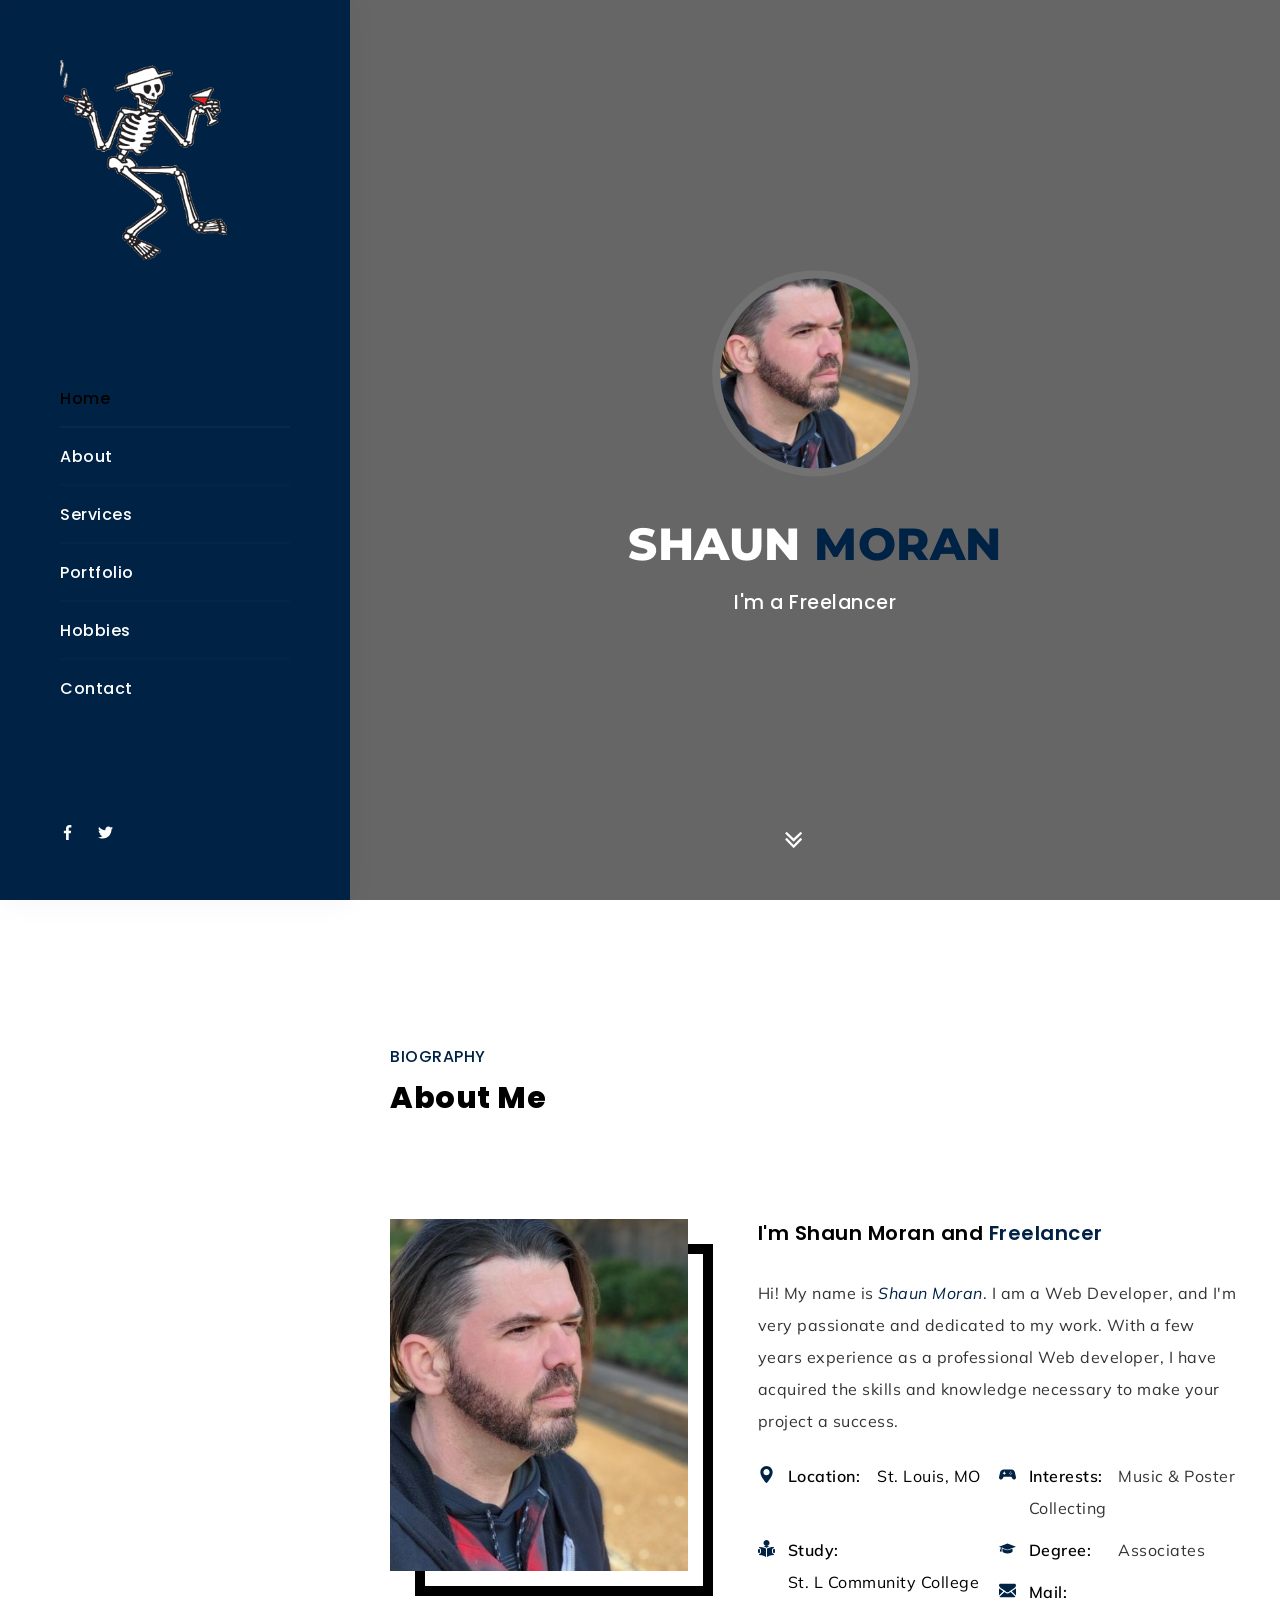
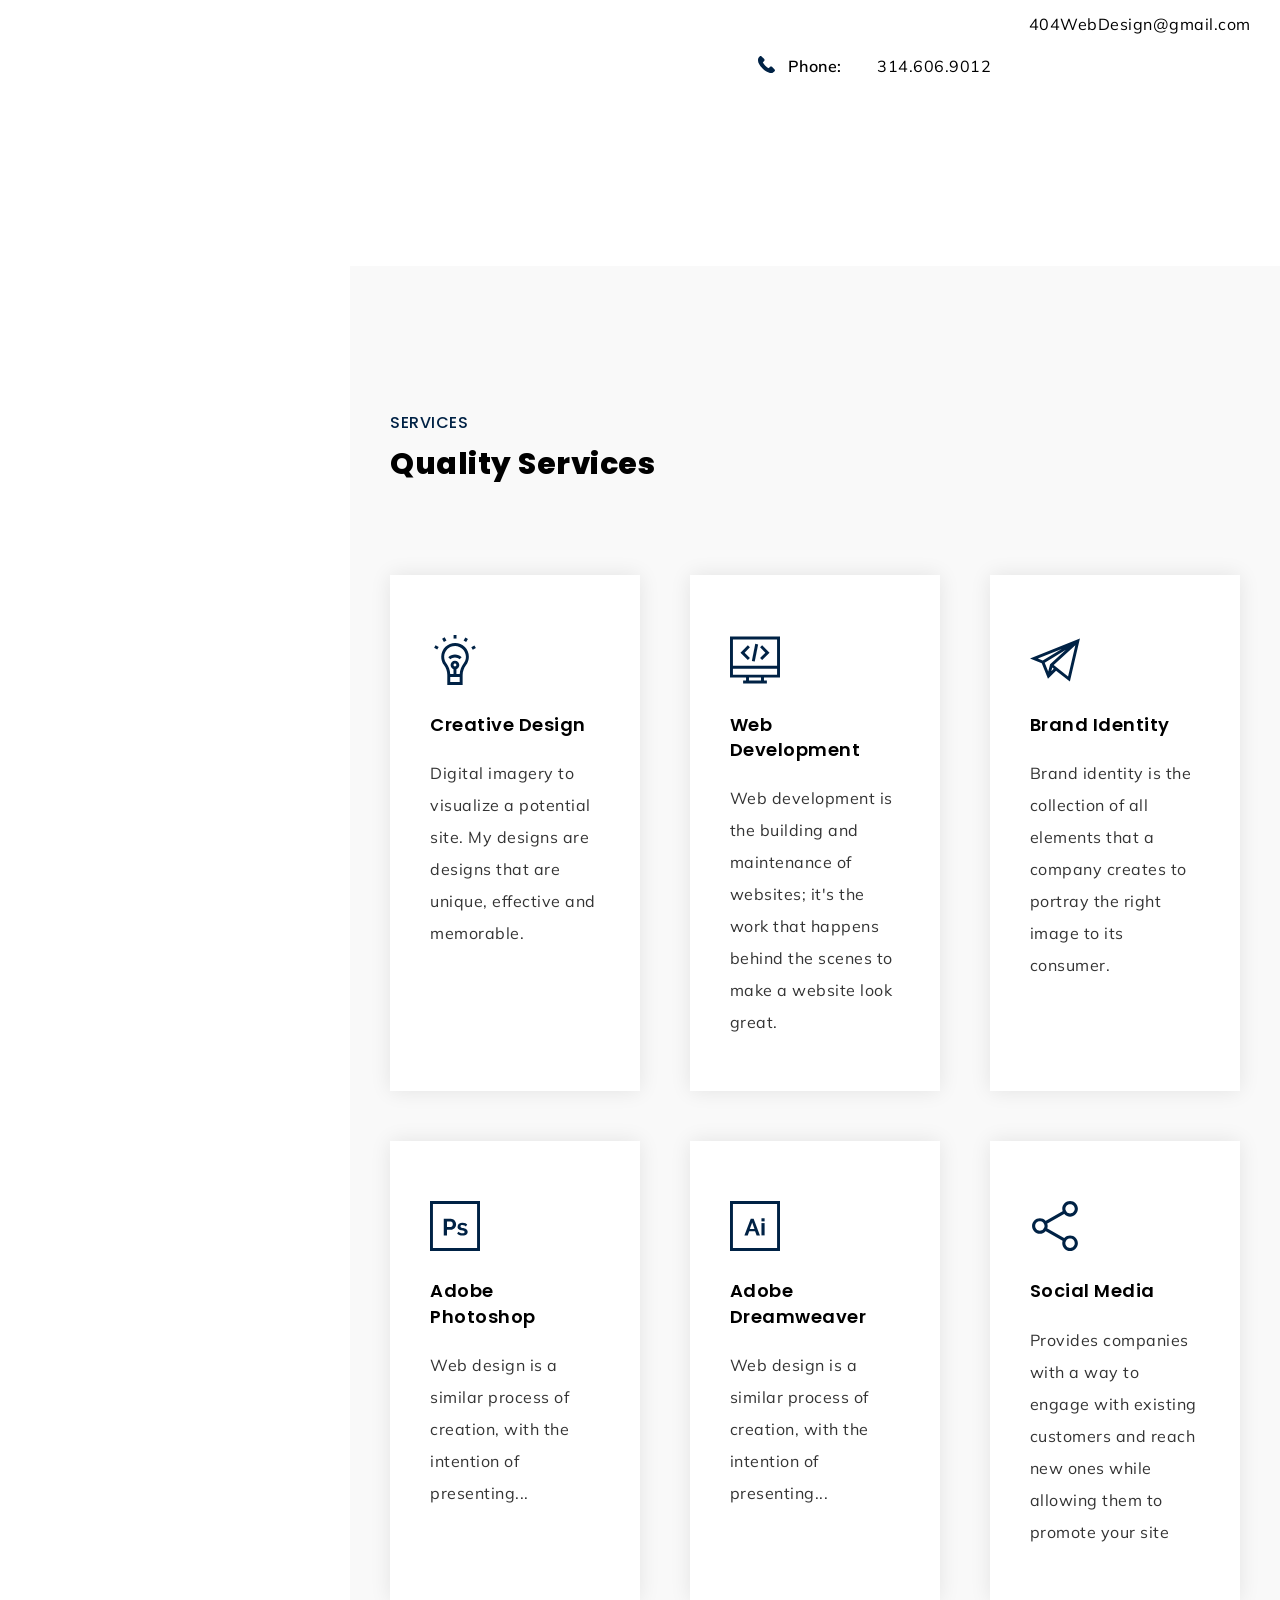
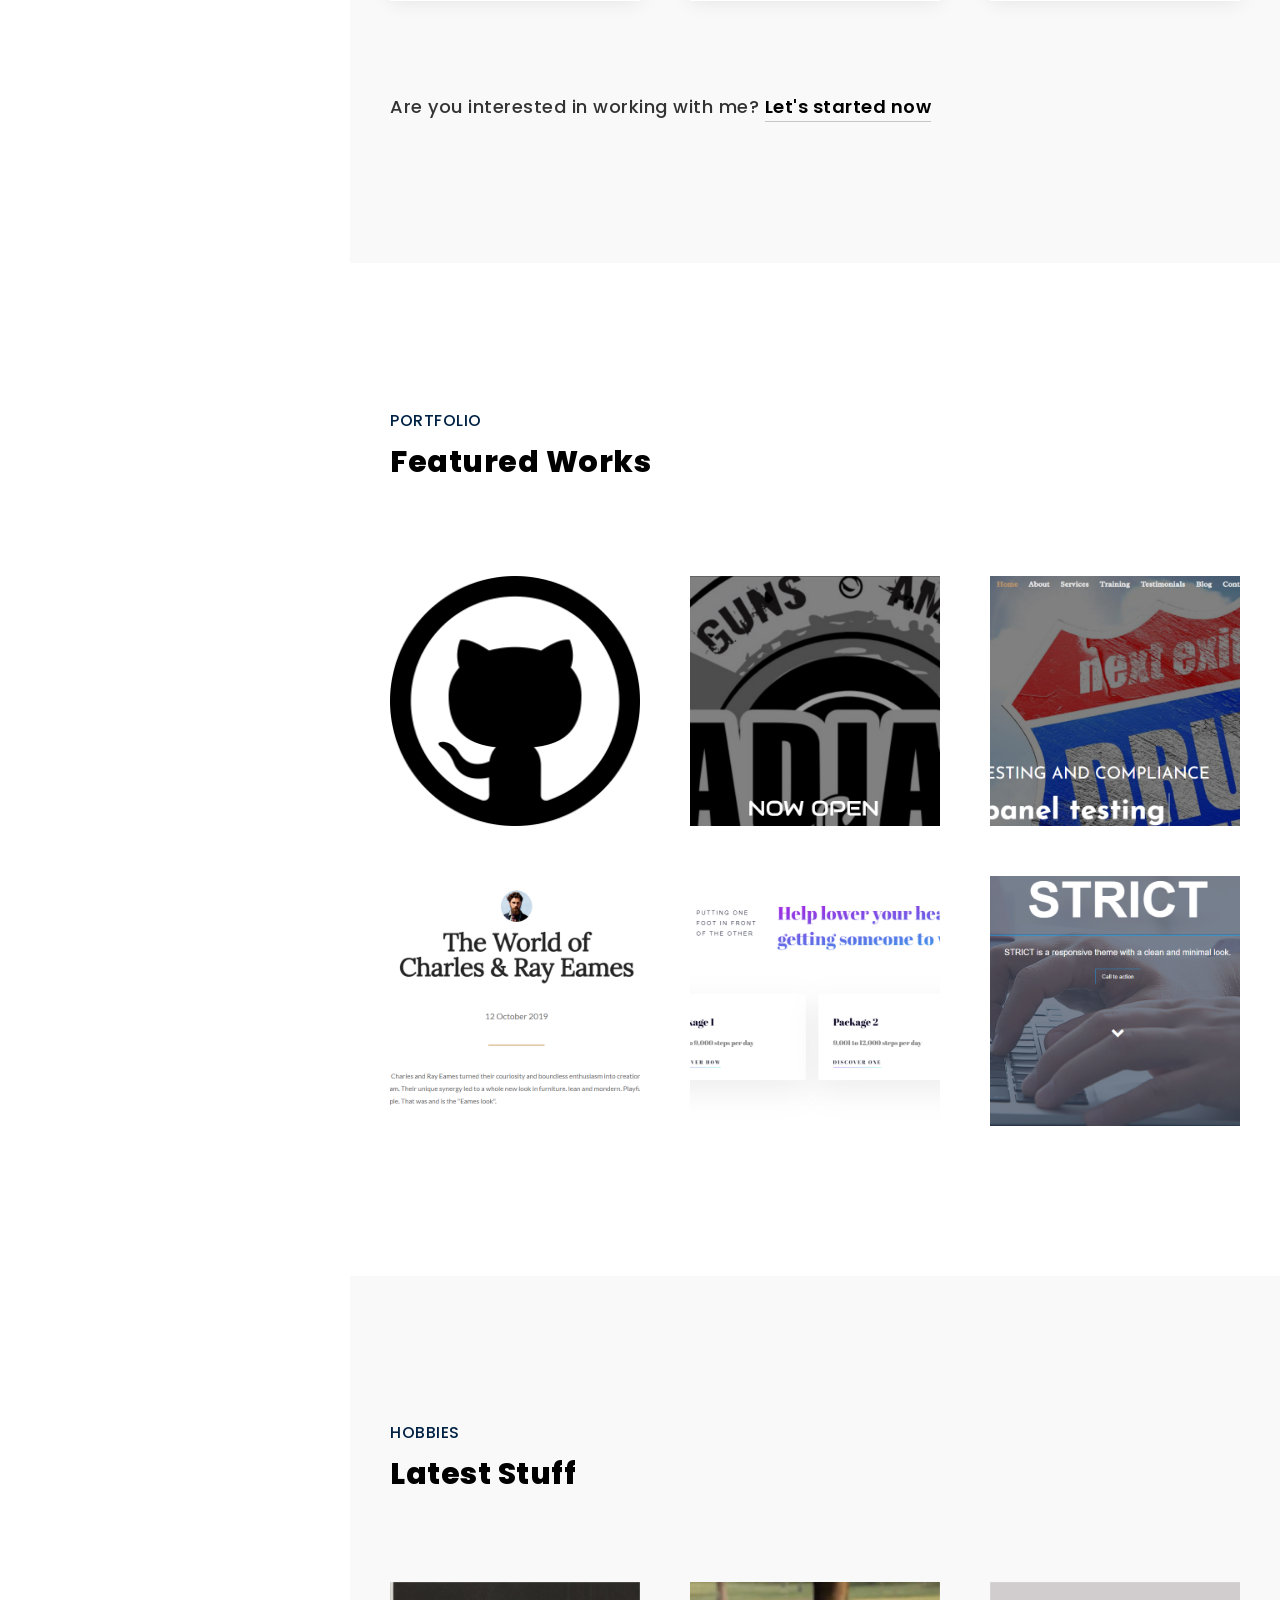
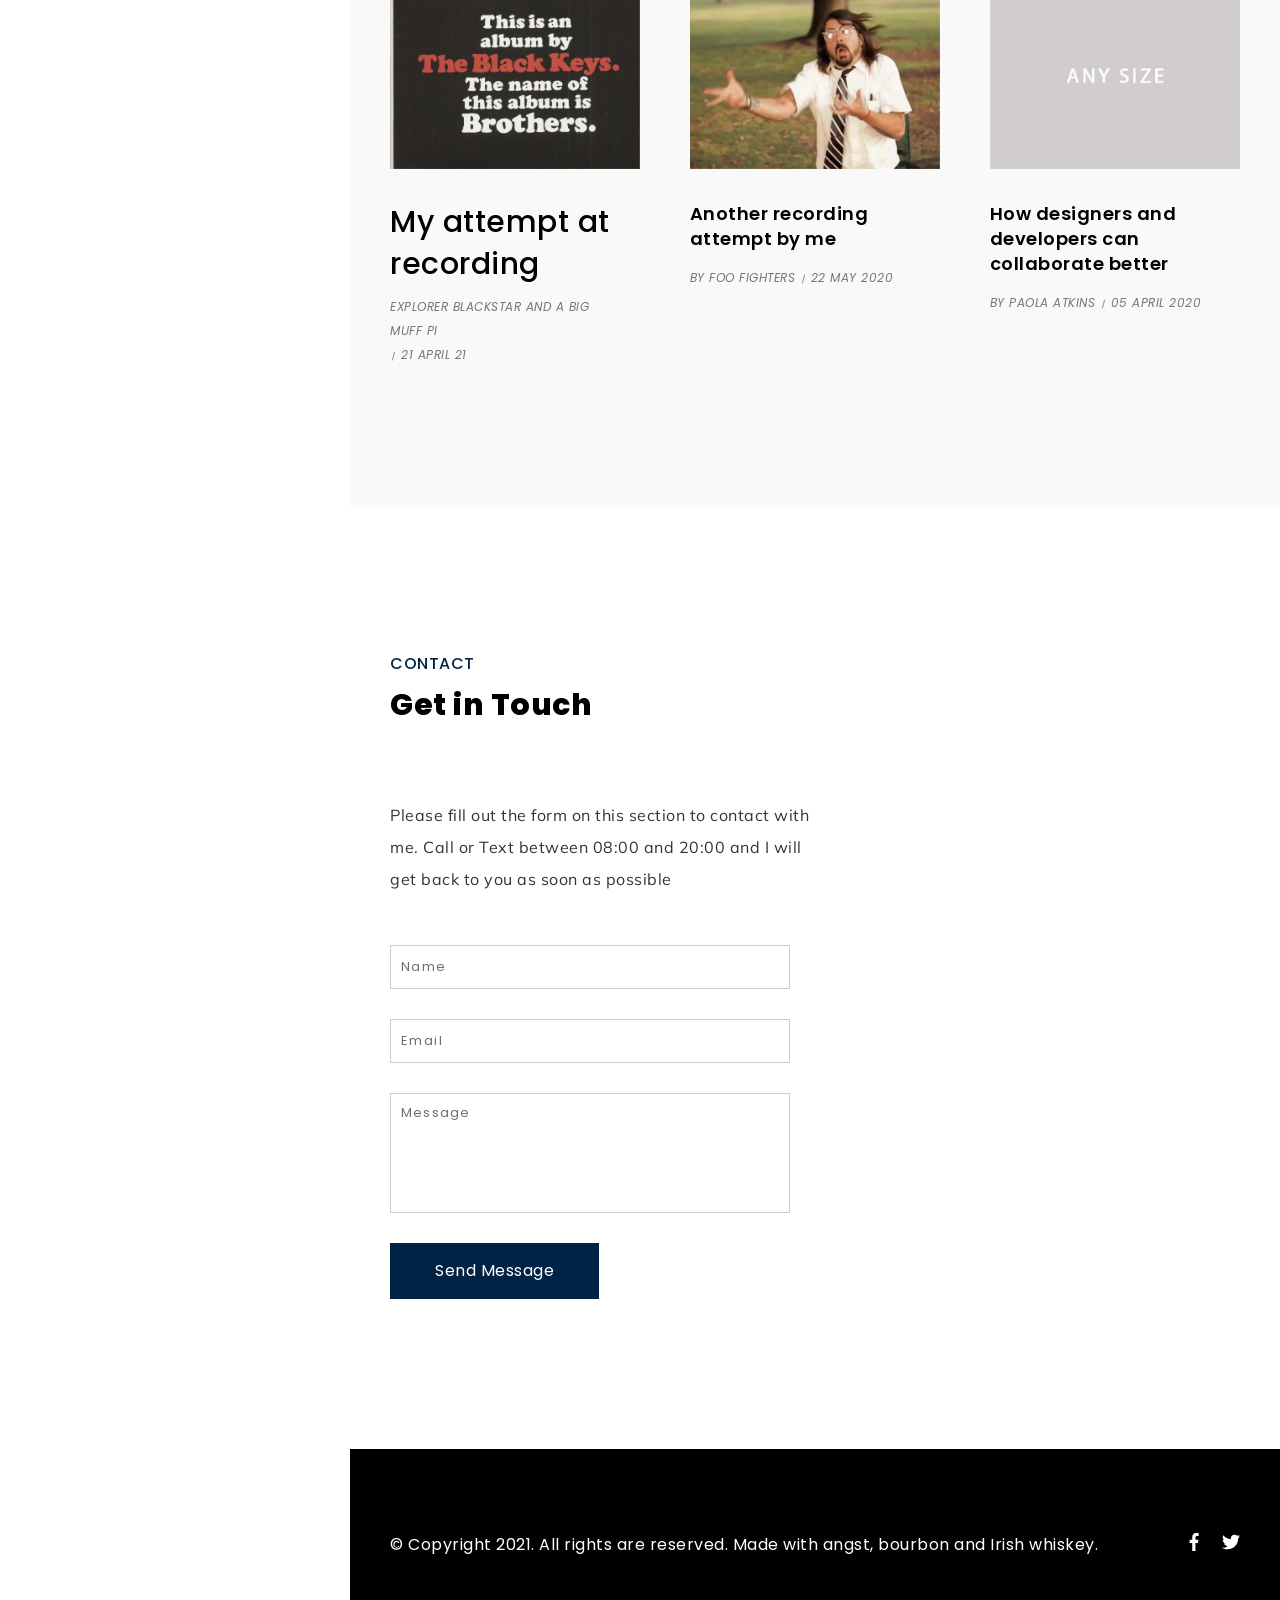
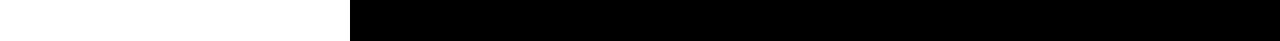
==== index.html @ 2916d7da "2nd commit forgot index file" ====
<!DOCTYPE html>
	
	<html lang="en">
	<!--<![endif]-->

	<head>
		<meta http-equiv="Content-Type" content="text/html; charset=utf-8" />

		<meta name="description" content="Name of your web site" />
		<meta name="author" content="Marketify" />

		<meta
		name="viewport"
		content="width=device-width, initial-scale=1, maximum-scale=1"
		/>

		<title>Nothingman Designs</title>

		<!-- STYLES -->
		<link
		href="https://fonts.googleapis.com/css2?family=Mulish:ital,wght@0,200;0,300;0,400;0,500;0,600;0,700;0,800;0,900;1,200;1,300;1,400;1,500;1,600;1,700;1,800;1,900&display=swap"
		rel="stylesheet"
		/>
		<link
		href="https://fonts.googleapis.com/css?family=Montserrat:200i,300,300i,400,400i,500,500i,600,700,700i,800&display=swap"
		rel="stylesheet"
		/>
		<link
		href="https://fonts.googleapis.com/css2?family=Poppins:ital,wght@0,100;0,200;0,300;0,400;0,500;0,600;0,700;0,800;0,900;1,100;1,200;1,300;1,400;1,500;1,600;1,700;1,800;1,900&display=swap"
		rel="stylesheet"
		/>

		<link rel="stylesheet" type="text/css" href="css/plugins.css" />
		<link rel="stylesheet" type="text/css" href="css/colors.css" />
		<link rel="stylesheet" type="text/css" href="css/darkMode.css" />
		<link rel="stylesheet" type="text/css" href="css/style.css" />
		
	</head>

	<body>

		
		<div class="arlo_tm_preloader">
		<div class="spinner_wrap">
			<div class="spinner"></div>
		</div>
		</div>
		

		
		<div class="arlo_tm_all_wrap" data-magic-cursor="" data-color="crimson">
		
		<div class="arlo_tm_modalbox_news">
			<div class="box_inner">
			<div class="close">
				<a href="#"><img class="svg" src="img/svg/cancel.svg" alt="" /></a>
			</div>
			<div class="description_wrap scrollable"></div>
			</div>
		</div>
	
		<div class="arlo_tm_mobile_menu">
			<div class="mobile_menu_inner">
			<div class="container">
				<div class="mobile_in">
				<div class="logo">
					<a href="#"><img src="img/logo/classic/SDlogo.jpg" alt="" /></a>
				</div>
				<div class="my_trigger">
					<div class="hamburger hamburger--collapse-r">
					<div class="hamburger-box">
						<div class="hamburger-inner"></div>
					</div>
					</div>
				</div>
				</div>
			</div>
			</div>
			<div class="dropdown">
			<div class="container">
				<div class="dropdown_inner">
				<ul class="anchor_nav">
					<li><a href="#home">Home</a></li>
					<li><a href="#about">About</a></li>
					<li><a href="#services">Services</a></li>
					<li><a href="#portfolio">Portfolio</a></li>
					<li><a href="#news">Hobbies</a></li>
					<li><a href="#contact">Contact</a></li>
				</ul>
				</div>
			</div>
			</div>
		</div>
		
		<div class="arlo_tm_leftpart">
			<div class="inner">
			<div class="logo">
				<a href="#"><img src="img/logo/classic/SDlogo.jpg" alt="" /></a>
			</div>
			<div class="menu scrollable">
				<ul class="anchor_nav">
				<li class="current"><a href="#home">Home</a></li>
				<li><a href="#about">About</a></li>
				<li><a href="#services">Services</a></li>
				<li><a href="#portfolio">Portfolio</a></li>
				<li><a href="#news">Hobbies</a></li>
				<li><a href="#contact">Contact</a></li>
				</ul>
			</div>
			<div class="bottom">
				<div class="social">
				<ul>
					<li>
					<a href="https://www.facebook.com/shaun.moran.7739"
						><img class="svg" src="img/svg/social/facebook.svg" alt=""
					/></a>
					</li>
					<li>
					<a href="https://twitter.com/ShaunMo00247656"
						><img class="svg" src="img/svg/social/twitter.svg" alt=""
					/></a>
					</li>
					<!--<li><a href="#"><img class="svg" src="img/svg/social/behance.svg" alt="" /></a></li>
							<li><a href="#"><img class="svg" src="img/svg/social/dribbble.svg" alt="" /></a></li>
							<li><a href="#"><img class="svg" src="img/svg/social/tik-tok.svg" alt="" /></a></li>-->
				</ul>
				</div>
			</div>
			</div>
		</div>
		
		<div class="arlo_tm_rightpart">
			<!-- HERO -->
			<div class="arlo_tm_hero" id="home">
			<div class="background">
				<div class="image" data-img-url="img/slider/1.jpg"></div>
				<div class="overlay"></div>
			</div>
			<div class="content">
				<div class="image_wrap">
				<div class="main" data-img-url="img/about/1.jpg"></div>
				</div>
				<div class="name_holder">
				<h3>Shaun <span>Moran</span></h3>
				</div>
				<div class="text_typing">
				<p>I'm a <span class="arlo_tm_animation_text_word"></span></p>
				</div>
			</div>
			<div class="arlo_tm_arrow_wrap bounce anchor">
				<a href="#about"><i class="xcon-angle-double-down"></i></a>
			</div>
			</div>
			
			<div class="arlo_tm_about" id="about">
			<div class="container">
				<div class="arlo_tm_main_title">
				<span>Biography</span>
				<h3>About Me</h3>
				</div>
				<div class="about_inner">
				<div class="left">
					<div
					class="about_image_wrap parallax"
					data-relative-input="true"
					>
					<div class="image layer" data-depth="0.1">
						<img src="img/ratios/550x650.jpg" alt="" />
						<div class="inner" data-img-url="img/about/1.jpg"></div>
					</div>
					<div class="border layer" data-depth="0.2">
						<img src="img/ratios/550x650.jpg" alt="" />
						<div class="inner"></div>
					</div>
					</div>
				</div>
				<div class="right">
					<div class="about_title">
					<h3>
						I'm Shaun Moran and
						<span class="arlo_tm_animation_text_word"></span>
					</h3>
					</div>
					<div class="text">
					<p>
						Hi! My name is <span>Shaun Moran</span>. I am a Web
						Developer, and I'm very passionate and dedicated to my work.
						With a few years experience as a professional Web developer,
						I have acquired the skills and knowledge necessary to make
						your project a success.
					</p>
					</div>
					<div class="about_short_contact_wrap">
					<ul>
						<li>
						<img class="svg" src="img/svg/location-1.svg" alt="" />
						<span
							><label>Location:</label>
							<a class="href_location" href="#"
							>St. Louis, MO</a
							></span
						>
						</li>
						<li>
						<img
							class="svg"
							src="img/svg/game-controller-2.svg"
							alt=""
						/>
						<span
							><label>Interests:</label> Music & Poster Collecting
						</span>
						</li>
						<li>
						<img class="svg" src="img/svg/study-5.svg" alt="" />
						<span
							><label>Study:</label>
							<a class="href_location" href="#">
							St. L Community College</a
							></span
						>
						</li>
						<li>
						<img class="svg" src="img/svg/degree-1.svg" alt="" />
						<span><label>Degree:</label> Associates</span>
						</li>
						<li>
						<img class="svg" src="img/svg/message-3.svg" alt="" />
						<span
							><label>Mail:</label>
							<a href="mailto:example@gmail.com"
							>404WebDesign&#64;gmail.com</a
							></span
						>
						</li>
						<li>
						<img class="svg" src="img/svg/call-2.svg" alt="" />
						<span
							><label>Phone:</label>
							<a href="tel:314.616.9012">314.606.9012 </a></span
						>
						</li>
					</ul>
					</div>
					<!--<div class="arlo_tm_button">
								<a href="img/resume/resume.jpg" download><span>Download CV</span></a>
							</div>-->
				</div>
				</div>
			</div>
			</div>
			
			<div class="arlo_tm_section" id="services">
			<div class="arlo_tm_services">
				<div class="container">
				<div class="arlo_tm_main_title">
					<span>Services</span>
					<h3>Quality Services</h3>
				</div>
				<div class="service_inner">
					<ul>
					<li class="wow fadeInLeft" data-wow-duration="1.5s">
						<div class="inner">
						<img class="svg" src="img/svg/creativity.svg" alt="" />
						<h3>Creative Design</h3>
						<p>
							Digital imagery to visualize a potential site. My
							designs are designs that are unique, effective and
							memorable.
						</p>
						</div>
					</li>
					<li
						class="wow fadeInLeft"
						data-wow-duration="1.5s"
						data-wow-delay="0.2s"
					>
						<div class="inner">
						<img class="svg" src="img/svg/code.svg" alt="" />
						<h3>Web Development</h3>
						<p>
							Web development is the building and maintenance of
							websites; it's the work that happens behind the scenes
							to make a website look great.
						</p>
						</div>
					</li>
					<li
						class="wow fadeInLeft"
						data-wow-duration="1.5s"
						data-wow-delay="0.4s"
					>
						<div class="inner">
						<img class="svg" src="img/svg/telegram.svg" alt="" />
						<h3>Brand Identity</h3>
						<p>
							Brand identity is the collection of all elements that a
							company creates to portray the right image to its
							consumer.
						</p>
						</div>
					</li>
					<li class="wow fadeInLeft" data-wow-duration="1.5s">
						<div class="inner">
						<img class="svg" src="img/svg/photoshop.svg" alt="" />
						<h3>Adobe Photoshop</h3>
						<p>
							Web design is a similar process of creation, with the
							intention of presenting...
						</p>
						</div>
					</li>
					<li
						class="wow fadeInLeft"
						data-wow-duration="1.5s"
						data-wow-delay="0.2s"
					>
						<div class="inner">
						<img class="svg" src="img/svg/ai.svg" alt="" />
						<h3>Adobe Dreamweaver</h3>
						<p>
							Web design is a similar process of creation, with the
							intention of presenting...
						</p>
						</div>
					</li>
					<li
						class="wow fadeInLeft"
						data-wow-duration="1.5s"
						data-wow-delay="0.4s"
					>
						<div class="inner">
						<img class="svg" src="img/svg/share.svg" alt="" />
						<h3>Social Media</h3>
						<p>
							Provides companies with a way to engage with existing
							customers and reach new ones while allowing them to
							promote your site
						</p>
						</div>
					</li>
					</ul>
					<div class="lets_work wow fadeInLeft" data-wow-duration="1.5s">
					<p>
						Are you interested in working with me?
						<a href="#contact"> Let's started now</a>
					</p>
					</div>
				</div>
				</div>
			</div>
			</div>
			
			<div class="arlo_tm_section" id="portfolio">
			<div class="arlo_tm_portfolio">
				<div class="container">
				<div class="arlo_tm_main_title">
					<span>Portfolio</span>
					<h3>Featured Works</h3>
				</div>
				<div class="portfolio_inner">
					<div class="arlo_tm_portfolio_titles"></div>
					<div class="portfolio_filter">
					<!--<ul>
									<li><a href="#" class="current" data-filter="*">All</a></li>
									<li><a href="#" data-filter=".design">Design</a></li>
									<li><a href="#" data-filter=".branding">Branding</a></li>
									<li><a href="#" data-filter=".photography">Photography</a></li>
								</ul>-->
					</div>
					<div class="portfolio_list">
					<ul class="gallery_zoom">
						<li class="projects">
						<div class="inner">
							<div
							class="entry arlo_tm_portfolio_animation_wrap"
							data-title="GitHub"
							data-category="Repository"
							>
							<a class="zoom" href="img/portfolio/1.png" ></a>
								<a
								href="https://github.com/ShaunMoran"
								target="_blank"
								>
								<img src="img/ratios/ratio-1-1.jpg" alt="" />
								<div
									class="main_image"
									data-img-url="img/portfolio/1.png"
								></div
								></a>
							
							</div>
						</div>
						</li>
						<li class="branding">
						<div class="inner">
							<div
							class="entry arlo_tm_portfolio_animation_wrap"
							data-title="Web Design"
							data-category="Branding"
							>
							<a class="zoom" href="img/portfolio/2.png"></a>
								<a
								href="http://gladiatorfirearms.com/"
								target="_blank" >
								<img src="img/ratios/ratio-1-1.jpg" alt="" />
								<div
									class="main_image"
									data-img-url="img/portfolio/2.png"
								></div
								></a>
							
							</div>
						</div>
						</li>
						<li class="branding">
						<div class="inner">
							<div
							class="entry arlo_tm_portfolio_animation_wrap"
							data-title="Web Design"
							data-category="Branding"
							>
							<a class="zoom" href="img/portfolio/3.png"></a>
								<a
								href="http://404webdesigns.epizy.com/"
								target="_blank"
								>
								<img src="img/ratios/ratio-1-1.jpg" alt="" />
								<div
									class="main_image"
									data-img-url="img/portfolio/3.png"
								></div
								></a>
							
							</div>
						</div>
						</li>
						<li class="branding">
						<div class="inner">
							<div
							class="entry arlo_tm_portfolio_animation_wrap"
							data-title="Web Design"
							data-category="Branding"
							>
							<a class="zoom" href="img/portfolio/4.png"></a>
								<a
								href="https://shaunmoran.github.io/RayEaves/"
								target="_blank"
								>
								<img src="img/ratios/ratio-1-1.jpg" alt="" />
								<div
									class="main_image"
									data-img-url="img/portfolio/4.png"
								></div
								></a>
							
							</div>
						</div>
						</li>
						<li class="branding">
						<div class="inner">
							<div
							class="entry arlo_tm_portfolio_animation_wrap"
							data-title="Web Design"
							data-category="Branding"
							>
							<a class="zoom" href="img/portfolio/5.png"></a>
								<a
								href="https://shaunmoran.github.io/stepsales/"
								target="_blank"
								>
								<img src="img/ratios/ratio-1-1.jpg" alt="" />
								<div
									class="main_image"
									data-img-url="img/portfolio/5.png"
								></div
								></a>
							
							</div>
						</div>
						</li>
						<li class="branding">
						<div class="inner">
							<div
							class="entry arlo_tm_portfolio_animation_wrap"
							data-title="Web Design"
							data-category="Branding"
							>
							<a class="zoom" href="img/portfolio/6.png"></a>
								<a
								href="https://shaunmoran.github.io/strict/"
								target="_blank"
								>
								<img src="img/ratios/ratio-1-1.jpg" alt="" />
								<div
									class="main_image"
									data-img-url="img/portfolio/6.png"
								></div
								></a>
							
							</div>
						</div>
						</li>
					</ul>
					</div>
				</div>
				</div>
			</div>
			</div>
			<!-- /PORTFOLIO -->

			<!-- COUNTER -->
			<!--<div class="arlo_tm_section">
			<div class="arlo_tm_counter_section">
				<div class="container">
				<div class="counter_inner">
					<ul class="wow fadeInLeft" data-wow-duration="1.5s">
					<li>
						<div class="list_inner">
						<h3
							class="arlo_tm_counter"
							data-from="0"
							data-to="555"
							data-speed="2000"
						>
							0
						</h3>
						<span>Happy Clients</span>
						</div>
					</li>
					<li>
						<div class="list_inner">
						<h3
							class="arlo_tm_counter"
							data-from="0"
							data-to="222"
							data-speed="2000"
						>
							0
						</h3>
						<span>Projects Finished</span>
						</div>
					</li>
					<li>
						<div class="list_inner">
						<h3
							class="arlo_tm_counter"
							data-from="0"
							data-to="444"
							data-speed="2000"
						>
							0
						</h3>
						<span>Awards Won</span>
						</div>
					</li>
					<li>
						<div class="list_inner">
						<h3
							class="arlo_tm_counter"
							data-from="0"
							data-to="777"
							data-speed="2000"
						>
							0
						</h3>
						<span>Drinked Pepsi</span>
						</div>
					</li>
					</ul>
				</div>
				</div>
			</div>
			</div>-->
			<!-- /COUNTER -->

			<!-- Hobbies -->
			<div class="arlo_tm_section" id="news">
			<div class="arlo_tm_news">
				<div class="container">
				<div class="arlo_tm_main_title">
					<span>Hobbies</span>
					<h3>Latest Stuff</h3>
				</div>
				<div class="news_list">
					<ul>
					<li class="wow fadeInLeft" data-wow-duration="1.5s">
						<div class="list_inner">
						<div class="image">
							<img src="img/ratios/ratio-4-3.jpg" alt="" >
							<div class="main" data-img-url="img/news/1.jpg"></div>
							<a class="arlo_tm_full_link" href="#"></a>
						</div>
						<div class="details">
							<h3 class="title">
							My attempt at recording
							</h3>
							<p class="date">
							Explorer <a href="#"> Blackstar and a Big Muff Pi</a><br>
							<span>21 April 21</span>
							</p>
						</div>
						<div class="description">
							<p>
							Just me messing around with learning Next Girl by the Black Keys.  I still have some work to do but it's not bad.  Plus I need to learn how to record better that just using my phone.  </p><br>
							<audio id="next" controls>
								<source src='audio/Ng34.mp3' type="audio/mp3">
								
							</audio>
					
							<div>
								<button onclick="document.getElementById('demo').play()">Play</button>
								<button onclick="document.getElementById('demo').pause()">Pause</button>
								<button onclick="document.getElementById('demo').volume+=0.1">Volume Up</button>
								<button onclick="document.getElementById('demo').volume-=0.1">Volume Down</button>
							</div>
						</div>
						</div>

					</li>
					<li
						class="wow fadeInLeft"
						data-wow-duration="1.5s"
						data-wow-delay=".2s">
						<div class="list_inner">
						<div class="image">
							<img src="img/ratios/ratio-4-3.jpg" alt="" />
							<div class="main" data-img-url="img/news/2.jpg"></div>
							<a class="arlo_tm_full_link" href="#"></a>
						</div>
						<div class="details">
							<h3 class="title">
							<a href="#"
								>Another recording attempt by me</a
							>
							</h3>
							<p class="date">
							By <a href="#">Foo Fighters</a>
							<span>22 May 2020</span>
							</p>
						</div>
						<div class="description">
							<p>
							Another attempt at recording. This time I'm doing the rhythm part of Foo Fighters song Walk.  This is a top 5 song for me from the Foos.
							<audio id="walk" controls>
								<source src='audio/Walk.mp3' type="audio/mp3">
								
							</audio>
					
							<div>
								<button onclick="document.getElementById('demo').play()">Play</button>
								<button onclick="document.getElementById('demo').pause()">Pause</button>
								<button onclick="document.getElementById('demo').volume+=0.1">Volume Up</button>
								<button onclick="document.getElementById('demo').volume-=0.1">Volume Down</button>
							</div>	
						
							
							
							</div>
						</div>
					</li>	
					<li
						class="wow fadeInLeft"
						data-wow-duration="1.5s"
						data-wow-delay=".4s"
					>
						<div class="list_inner">
						<div class="image">
							<img src="img/ratios/ratio-4-3.jpg" alt="" />
							<div class="main" data-img-url="img/news/3.jpg"></div>
							<a class="arlo_tm_full_link" href="#"></a>
						</div>
						<div class="details">
							<h3 class="title">
							<a href="#"
								>How designers and developers can collaborate
								better</a
							>
							</h3>
							<p class="date">
							By <a href="#">Paola Atkins</a>
							<span>05 April 2020</span>
							</p>
						</div>
						<div class="description">
							<p>
							As Vintage decided to have a closer look into
							fast-paced New York web design realm in person, we get
							to acquaint with most diverse and exceptionally
							captivating personalities. As Vintage decided to have
							a closer look into fast-paced New York web design
							realm in person, we get to acquaint with most diverse
							and exceptionally captivating personalities. As
							Vintage decided to have a closer look into fast-paced
							New York web design realm in person, we get to
							acquaint with most diverse and exceptionally
							captivating personalities.
							</p>
							<blockquote>
							As Vintage decided to have a closer look into
							fast-paced New York web design realm in person. As
							Vintage decided to have a closer look into fast-paced
							New York web design realm in person, we get to
							acquaint with most diverse and exceptionally
							captivating personalities. As Vintage decided to have
							a closer look into fast-paced New York web design
							realm in person, we get to acquaint with most diverse
							and exceptionally captivating personalities.
							</blockquote>
							<p>
							As Vintage decided to have a closer look into
							fast-paced New York web design realm in person, we get
							to acquaint with most diverse and exceptionally
							captivating personalities. We encounter professionals
							with careers to covet and lives to write books about.
							As Vintage decided to have a closer look into
							fast-paced New York web design realm in person, we get
							to acquaint with most diverse and exceptionally
							captivating personalities. As Vintage decided to have
							a closer look into fast-paced New York web design
							realm in person, we get to acquaint with most diverse
							and exceptionally captivating personalities. As
							Vintage decided to have a closer look into fast-paced
							New York web design realm in person, we get to
							acquaint with most diverse and exceptionally
							captivating personalities.
							</p>
							<div class="share">
							<span>Share:</span>
							<ul class="social">
								<li>
								<a href="#"
									><img
									class="svg"
									src="img/svg/social/facebook.svg"
									alt=""
								/></a>
								</li>
								<li>
								<a href="#"
									><img
									class="svg"
									src="img/svg/social/twitter.svg"
									alt=""
								/></a>
								</li>
								<li>
								<a href="#"
									><img
									class="svg"
									src="img/svg/social/behance.svg"
									alt=""
								/></a>
								</li>
								<li>
								<a href="#"
									><img
									class="svg"
									src="img/svg/social/dribbble.svg"
									alt=""
								/></a>
								</li>
							</ul>
							</div>
						</div>
						</div>
					</li>
					</ul>
				</div>
				</div>
			</div>
			</div>
			<!-- /hobbies -->

			<!-- CONTACT -->
			<div class="arlo_tm_section" id="contact">
			<div class="arlo_tm_contact">
				<div class="container">
				<div class="contact_inner">
					<div class="arlo_tm_main_title">
					<span>Contact</span>
					<h3>Get in Touch</h3>
					</div>
					<div class="desc">
					<p class="wow txt" data-splitting>
						Please fill out the form on this section to contact with me.
						Call or Text between 08:00 and 20:00 and I will get back to
						you as soon as possible
					</p>
					</div>
					<div class="wrapper">
					<div class="left wow fadeInLeft" data-wow-duration="1.5s">
						<div class="fields">
						<form
							action="/"
							method="post"
							class="contact_form"
							id="contact_form"
						>
							<div
							class="returnmessage"
							data-success="Your message has been received, We will contact you soon."
							></div>
							<div class="empty_notice">
							<span>Please Fill Required Fields</span>
							</div>
							<div class="first">
							<ul>
								<li>
								<input
									id="name"
									type="text"
									placeholder="Name"
									autocomplete="off"
								/>
								</li>
								<li>
								<input
									id="email"
									type="text"
									placeholder="Email"
									autocomplete="off"
								/>
								</li>
							</ul>
							</div>
							<div class="last">
							<textarea
								id="message"
								placeholder="Message"
							></textarea>
							</div>
							<div class="arlo_tm_button" data-color="dark">
							<a id="send_message" href="#">Send Message</a>
							</div>

							<!-- If you want change mail address to yours, just open "modal" folder >> contact.php and go to line 4 and change detail to yours.  -->
						</form>
						</div>
					</div>
					<div
						class="right wow fadeInLeft"
						data-wow-duration="1.5s"
						data-wow-delay=".2s"
					>
						<div class="map_wrap">
						<div class="map" id="ieatmaps"></div>
						</div>
					</div>
					</div>
				</div>
				</div>
			</div>
			</div>
			<!-- /CONTACT -->

			<!-- COPYRIGHT -->
			<div class="arlo_tm_section">
			<div class="arlo_tm_copyright">
				<div class="container">
				<div class="inner">
					<div class="copy wow fadeInLeft" data-wow-duration="1.5s">
					<p>
						&copy; Copyright 2021. All rights are reserved. Made with
						angst, bourbon and Irish whiskey.
					</p>
					</div>
					<div
					class="social wow fadeInLeft"
					data-wow-duration="1.5s"
					data-wow-delay=".2s"
					>
					<ul>
						<li>
						<a href="https://www.facebook.com/shaun.moran.7739"
							><img
							class="svg"
							src="img/svg/social/facebook.svg"
							alt=""
						/></a>
						</li>
						<li>
						<a href="https://twitter.com/ShaunMo00247656"
							><img
							class="svg"
							src="img/svg/social/twitter.svg"
							alt=""
						/></a>
						</li>
						<!--<li>
						<a href="#"
							><img
							class="svg"
							src="img/svg/social/behance.svg"
							alt=""
						/></a>
						</li>
						<li>
						<a href="#"
							><img
							class="svg"
							src="img/svg/social/dribbble.svg"
							alt=""
						/></a>
						</li>
						<li>
						<a href="#"
							><img
							class="svg"
							src="img/svg/social/tik-tok.svg"
							alt=""
						/></a>
						</li>-->
					</ul>
					</div>
				</div>
				</div>
			</div>
			</div>
			<!-- /COPYRIGHT -->
		</div>

		<!-- CURSOR -->
		<div class="mouse-cursor cursor-outer"></div>
		<div class="mouse-cursor cursor-inner"></div>
		<!-- /CURSOR -->
		</div>
		<!-- / WRAPPER ALL -->

		<!-- SCRIPTS -->
		<script src="js/jquery.js"></script>
		<!--[if lt IE 10]>
		<script type="text/javascript" src="js/ie8.js"></script>
		<![endif]-->
		<script src="js/plugins.js"></script>
		<script src="js/init.js"></script>
		<script
		async
		defer
		<!--src="https://maps.googleapis.com/maps/api/js?key=AIzaSyA5bpEs3xlB8vhxNFErwoo3MXR64uavf6Y&callback=initMap">-->
		</script>
		<!-- /SCRIPTS -->
	</body>
	</html>
---- css/plugins.css ----
/*
This file is made by Marketify (2019 - 2021)

01) BASE
02) FORM ELEMENTS
03) FONTELLO
04) SKELETON OR GRID
05) ANIMATION


*/

/*------------------------------------------------------------------*/ 
/*	01) BASE
/*------------------------------------------------------------------*/

html,body,div,span,applet,object,iframe,h1,h2,h3,h4,h5,h6,p,blockquote,pre,a,abbr,acronym,address,big,cite,code,del,dfn,em,font,ins,kbd,q,s,samp,small,strike,strong,sub,sup,tt,var,b,u,i,center,dl,dt,dd,ol,ul,li,fieldset,form,label,legend,table,caption,tbody,tfoot,thead,tr,th,td
	{
	background: transparent;
	border: 0;
	margin: 0;
	padding: 0;
	vertical-align: baseline;
	outline: none;
}

article, aside, details, figcaption, figure, footer, header, hgroup, nav, section {
    display: block;
}

blockquote {
	quotes: none;
}

blockquote:before,blockquote:after {
	content: '';
	content: none;
}
ul, ol{
	margin:0px;	
}
ul li, ol li{
	margin:0px;
}
img{
	vertical-align:middle;
	max-width:100%;
}
iframe{
	max-width:100%;
}
del {
	text-decoration: line-through;
}
a, i{
	border:none;
}
a:hover{text-decoration:none;}

table{
	width:100%;
	max-width:100%;
	text-align:left;
	border-collapse: collapse;
	border-spacing: 0px;
	margin-bottom:15px;
	color:#999;
	border:1px solid #eee;
}
table tr{
	border:1px solid #eee;
}
table th{
	vertical-align:top;
	color:#333;
	background:none;
	font-size:16px;
	font-weight:normal;
	padding:15px 10px;
	border:1px solid #eee;
}
table td{
	vertical-align:top;
	padding:10px;
	border:1px solid #eee;
}

code, pre {
	padding: 10px;
	padding-bottom: 0;
	border-left: 3px solid #6FBF71;
	border-bottom: 1px solid transparent;
	background: #f7f7f7;
	overflow-x:scroll;
}

pre{
	display: block;	
	word-break: break-all;
	word-wrap: break-word;
}
pre code { white-space: pre-wrap; }

.space10{width:100%; float:left; clear:both; margin-bottom:10px;}
.space20{width:100%; float:left; clear:both; margin-bottom:20px;}
.space30{width:100%; float:left; clear:both; margin-bottom:30px;}
.space40{width:100%; float:left; clear:both; margin-bottom:40px;}
.space50{width:100%; float:left; clear:both; margin-bottom:50px;}
.space60{width:100%; float:left; clear:both; margin-bottom:60px;}
.space70{width:100%; float:left; clear:both; margin-bottom:70px;}
.space80{width:100%; float:left; clear:both; margin-bottom:80px;}
.space90{width:100%; float:left; clear:both; margin-bottom:90px;}
.space100{width:100%; float:left; clear:both; margin-bottom:100px;}
.space200{width:100%; float:left; clear:both; margin-bottom:200px;}
.space300{width:100%; float:left; clear:both; margin-bottom:300px;}
.space400{width:100%; float:left; clear:both; margin-bottom:400px;}
.space500{width:100%; float:left; clear:both; margin-bottom:500px;}
.space1000{width:100%; float:left; clear:both; margin-bottom:1000px;}

/*------------------------------------------------------------------*/ 
/*	02) FORM ELEMENTS
/*------------------------------------------------------------------*/

textarea{
	border-radius:0;
	font-size:13px;
	resize:vertical;
	font-family:"Poppins";
	letter-spacing: 1.2px !important;
	
	-webkit-box-sizing: border-box; /* Safari/Chrome, other WebKit */
	-moz-box-sizing: border-box;    /* Firefox, other Gecko */
	-ms-box-sizing: border-box;     /* IE 10 + */
	box-sizing: border-box;         /* Opera/IE 8+ */
	
	line-height:1.4;
	padding:10px!important;
	width:100%;
	border:1px solid #eee;
	font-weight: 400 !important;
	
	-webkit-transition: all .3s ease;
	   -moz-transition: all .3s ease;
	    -ms-transition: all .3s ease;
	     -o-transition: all .3s ease;
	        transition: all .3s ease;
}
input[type="text"],
input[type="password"],
input[type="datetime"],
input[type="datetime-local"],
input[type="date"],
input[type="month"],
input[type="time"],
input[type="week"],
input[type="number"],
input[type="email"],
input[type="url"],
input[type="search"],
input[type="tel"],
input[type="color"],
.uneditable-input {
	border-radius:0;
	font-size:13px;
	min-width:auto;
	letter-spacing:1.4px;
	
	-webkit-box-sizing: border-box; /* Safari/Chrome, other WebKit */
	-moz-box-sizing: border-box;    /* Firefox, other Gecko */
	-ms-box-sizing: border-box;     /* IE 10 + */
	box-sizing: border-box;         /* Opera/IE 8+ */
	
	font-family:"Poppins";
	
	line-height:1.6;
	padding:10px!important;
	height:44px;
	vertical-align:middle;
	border:1px solid #eee;
	font-weight: 400 !important;
	
	-webkit-transition: all .3s ease;
	   -moz-transition: all .3s ease;
	    -ms-transition: all .3s ease;
	     -o-transition: all .3s ease;
	        transition: all .3s ease;
}

textarea:focus,
input[type="text"]:focus,
input[type="password"]:focus,
input[type="datetime"]:focus,
input[type="datetime-local"]:focus,
input[type="date"]:focus,
input[type="month"]:focus,
input[type="time"]:focus,
input[type="week"]:focus,
input[type="number"]:focus,
input[type="email"]:focus,
input[type="url"]:focus,
input[type="search"]:focus,
input[type="tel"]:focus,
input[type="color"]:focus,
.uneditable-input:focus {
	border-color:#ccc;
	background:#eee;
}

input[type="submit"]{
	padding: 13px 15px;
	height: 40px;
	line-height: 1;
	text-transform: uppercase;
	font-size: 13px;
	font-weight: 400;
	text-decoration: none;
	letter-spacing: 0.5px;
	border:none;
	cursor:pointer;
	color: #FFF;
	background:#777;
	
	-webkit-transition: all .3s ease;
	   -moz-transition: all .3s ease;
	    -ms-transition: all .3s ease;
	     -o-transition: all .3s ease;
	        transition: all .3s ease;
}
input[type="submit"]:hover{
	background:#444;
}
select{
	padding:8px;
	border:2px solid #eee;
}
input[type="button"]{
	cursor:pointer;
	-webkit-transition: all .3s ease;
	   -moz-transition: all .3s ease;
	    -ms-transition: all .3s ease;
	     -o-transition: all .3s ease;
	        transition: all .3s ease;
}


/*------------------------------------------------------------------*/ 
/*	03) FONTELLO
/*------------------------------------------------------------------*/

@font-face {
  font-family: 'xcon';
  src: url('font/xcon.eot?4965248');
  src: url('font/xcon.eot?4965248#iefix') format('embedded-opentype'),
       url('font/xcon.woff2?4965248') format('woff2'),
       url('font/xcon.woff?4965248') format('woff'),
       url('font/xcon.ttf?4965248') format('truetype'),
       url('font/xcon.svg?4965248#xcon') format('svg');
  font-weight: normal;
  font-style: normal;
}
/* Chrome hack: SVG is rendered more smooth in Windozze. 100% magic, uncomment if you need it. */
/* Note, that will break hinting! In other OS-es font will be not as sharp as it could be */
/*
@media screen and (-webkit-min-device-pixel-ratio:0) {
  @font-face {
    font-family: 'xcon';
    src: url('../font/xcon.svg?4965248#xcon') format('svg');
  }
}
*/
 
 [class^="xcon-"]:before, [class*=" xcon-"]:before {
  font-family: "xcon";
  font-style: normal;
  font-weight: normal;
  speak: none;
 
  display: inline-block;
  text-decoration: inherit;
  width: 1em;
  margin-right: .2em;
  text-align: center;
  /* opacity: .8; */
 
  /* For safety - reset parent styles, that can break glyph codes*/
  font-variant: normal;
  text-transform: none;
 
  /* fix buttons height, for twitter bootstrap */
  line-height: 1em;
 
  /* Animation center compensation - margins should be symmetric */
  /* remove if not needed */
  margin-left: .2em;
 
  /* you can be more comfortable with increased icons size */
  /* font-size: 120%; */
 
  /* Font smoothing. That was taken from TWBS */
  -webkit-font-smoothing: antialiased;
  -moz-osx-font-smoothing: grayscale;
 
  /* Uncomment for 3D effect */
  /* text-shadow: 1px 1px 1px rgba(127, 127, 127, 0.3); */
}
 
.xcon-phone:before { content: '\e800'; } /* '' */
.xcon-mail:before { content: '\e801'; } /* '' */
.xcon-globe:before { content: '\e802'; } /* '' */
.xcon-glass:before { content: '\e803'; } /* '' */
.xcon-music:before { content: '\e804'; } /* '' */
.xcon-search:before { content: '\e805'; } /* '' */
.xcon-star:before { content: '\e806'; } /* '' */
.xcon-star-empty:before { content: '\e807'; } /* '' */
.xcon-heart:before { content: '\e808'; } /* '' */
.xcon-cancel-circled:before { content: '\e809'; } /* '' */
.xcon-ok:before { content: '\e80a'; } /* '' */
.xcon-bookmark:before { content: '\e80b'; } /* '' */
.xcon-thumbs-up:before { content: '\e80c'; } /* '' */
.xcon-thumbs-down:before { content: '\e80d'; } /* '' */
.xcon-download:before { content: '\e80e'; } /* '' */
.xcon-upload:before { content: '\e80f'; } /* '' */
.xcon-lock-open:before { content: '\e810'; } /* '' */
.xcon-lock:before { content: '\e811'; } /* '' */
.xcon-bell:before { content: '\e812'; } /* '' */
.xcon-location:before { content: '\e813'; } /* '' */
.xcon-attention:before { content: '\e814'; } /* '' */
.xcon-cog:before { content: '\e815'; } /* '' */
.xcon-resize-full:before { content: '\e816'; } /* '' */
.xcon-resize-small:before { content: '\e817'; } /* '' */
.xcon-resize-horizontal:before { content: '\e818'; } /* '' */
.xcon-resize-vertical:before { content: '\e819'; } /* '' */
.xcon-basket:before { content: '\e81a'; } /* '' */
.xcon-calendar:before { content: '\e81b'; } /* '' */
.xcon-wrench:before { content: '\e81c'; } /* '' */
.xcon-folder:before { content: '\e81d'; } /* '' */
.xcon-folder-open:before { content: '\e81e'; } /* '' */
.xcon-volume-off:before { content: '\e81f'; } /* '' */
.xcon-volume-up:before { content: '\e820'; } /* '' */
.xcon-volume-down:before { content: '\e821'; } /* '' */
.xcon-clock:before { content: '\e822'; } /* '' */
.xcon-zoom-out:before { content: '\e823'; } /* '' */
.xcon-zoom-in:before { content: '\e824'; } /* '' */
.xcon-down-dir:before { content: '\e825'; } /* '' */
.xcon-up-dir:before { content: '\e826'; } /* '' */
.xcon-left-dir:before { content: '\e827'; } /* '' */
.xcon-right-dir:before { content: '\e828'; } /* '' */
.xcon-down-open:before { content: '\e829'; } /* '' */
.xcon-left-open:before { content: '\e82a'; } /* '' */

.xcon-right-open:before { content: '\e82b'; } /* '' */
.xcon-up-open:before { content: '\e82c'; } /* '' */
.xcon-down-big:before { content: '\e82d'; } /* '' */
.xcon-left-big:before { content: '\e82e'; } /* '' */
.xcon-right-big:before { content: '\e82f'; } /* '' */
.xcon-up-big:before { content: '\e830'; } /* '' */
.xcon-play:before { content: '\e831'; } /* '' */
.xcon-spin3:before { content: '\e832'; } /* '' */
.xcon-play-circled2:before { content: '\e833'; } /* '' */
.xcon-pause:before { content: '\e834'; } /* '' */
.xcon-to-end:before { content: '\e835'; } /* '' */
.xcon-to-end-alt:before { content: '\e836'; } /* '' */
.xcon-to-start:before { content: '\e837'; } /* '' */
.xcon-flash:before { content: '\e838'; } /* '' */
.xcon-to-start-alt:before { content: '\e839'; } /* '' */
.xcon-fast-fw:before { content: '\e83a'; } /* '' */
.xcon-fast-bw:before { content: '\e83b'; } /* '' */
.xcon-off:before { content: '\e83c'; } /* '' */
.xcon-check:before { content: '\e83d'; } /* '' */
.xcon-comment:before { content: '\e83e'; } /* '' */
.xcon-chat:before { content: '\e83f'; } /* '' */
.xcon-forward:before { content: '\e840'; } /* '' */
.xcon-eye:before { content: '\e841'; } /* '' */
.xcon-eye-off:before { content: '\e842'; } /* '' */
.xcon-star-half:before { content: '\e843'; } /* '' */
.xcon-heart-empty:before { content: '\e844'; } /* '' */
.xcon-camera:before { content: '\e845'; } /* '' */
.xcon-videocam:before { content: '\e846'; } /* '' */
.xcon-picture:before { content: '\e847'; } /* '' */
.xcon-camera-alt:before { content: '\e848'; } /* '' */
.xcon-video:before { content: '\e849'; } /* '' */
.xcon-home:before { content: '\e84a'; } /* '' */
.xcon-pencil:before { content: '\e84b'; } /* '' */
.xcon-trash-empty:before { content: '\e84c'; } /* '' */
.xcon-camera-1:before { content: '\e84d'; } /* '' */
.xcon-move:before { content: '\f047'; } /* '' */
.xcon-bookmark-empty:before { content: '\f097'; } /* '' */
.xcon-twitter:before { content: '\f099'; } /* '' */
.xcon-facebook:before { content: '\f09a'; } /* '' */
.xcon-rss:before { content: '\f09e'; } /* '' */
.xcon-resize-full-alt:before { content: '\f0b2'; } /* '' */
.xcon-gplus:before { content: '\f0d5'; } /* '' */
.xcon-sort-down:before { content: '\f0dd'; } /* '' */
.xcon-sort-up:before { content: '\f0de'; } /* '' */
.xcon-mail-alt:before { content: '\f0e0'; } /* '' */
.xcon-linkedin:before { content: '\f0e1'; } /* '' */
.xcon-comment-empty:before { content: '\f0e5'; } /* '' */
.xcon-chat-empty:before { content: '\f0e6'; } /* '' */
.xcon-bell-alt:before { content: '\f0f3'; } /* '' */
.xcon-angle-double-left:before { content: '\f100'; } /* '' */
.xcon-angle-double-right:before { content: '\f101'; } /* '' */
.xcon-angle-double-up:before { content: '\f102'; } /* '' */
.xcon-angle-double-down:before { content: '\f103'; } /* '' */
.xcon-angle-left:before { content: '\f104'; } /* '' */
.xcon-angle-right:before { content: '\f105'; } /* '' */
.xcon-angle-up:before { content: '\f106'; } /* '' */
.xcon-angle-down:before { content: '\f107'; } /* '' */
.xcon-desktop:before { content: '\f108'; } /* '' */
.xcon-laptop:before { content: '\f109'; } /* '' */
.xcon-tablet:before { content: '\f10a'; } /* '' */
.xcon-mobile:before { content: '\f10b'; } /* '' */
.xcon-quote-left:before { content: '\f10d'; } /* '' */
.xcon-reply:before { content: '\f112'; } /* '' */
.xcon-folder-empty:before { content: '\f114'; } /* '' */
.xcon-folder-open-empty:before { content: '\f115'; } /* '' */
.xcon-reply-all:before { content: '\f122'; } /* '' */
.xcon-star-half-alt:before { content: '\f123'; } /* '' */
.xcon-direction:before { content: '\f124'; } /* '' */
.xcon-attention-alt:before { content: '\f12a'; } /* '' */
.xcon-mic:before { content: '\f130'; } /* '' */
.xcon-mute:before { content: '\f131'; } /* '' */
.xcon-play-circled:before { content: '\f144'; } /* '' */
.xcon-ok-squared:before { content: '\f14a'; } /* '' */
.xcon-euro:before { content: '\f153'; } /* '' */
.xcon-pound:before { content: '\f154'; } /* '' */
.xcon-dollar:before { content: '\f155'; } /* '' */
.xcon-thumbs-up-alt:before { content: '\f164'; } /* '' */
.xcon-thumbs-down-alt:before { content: '\f165'; } /* '' */
.xcon-youtube-play:before { content: '\f16a'; } /* '' */
.xcon-instagram:before { content: '\f16d'; } /* '' */
.xcon-tumblr:before { content: '\f173'; } /* '' */
.xcon-down:before { content: '\f175'; } /* '' */
.xcon-up:before { content: '\f176'; } /* '' */
.xcon-left:before { content: '\f177'; } /* '' */
.xcon-right:before { content: '\f178'; } /* '' */
.xcon-apple:before { content: '\f179'; } /* '' */
.xcon-dribbble:before { content: '\f17d'; } /* '' */
.xcon-vkontakte:before { content: '\f189'; } /* '' */
.xcon-mail-squared:before { content: '\f199'; } /* '' */
.xcon-google:before { content: '\f1a0'; } /* '' */
.xcon-behance:before { content: '\f1b4'; } /* '' */
.xcon-paper-plane:before { content: '\f1d8'; } /* '' */
.xcon-paper-plane-empty:before { content: '\f1d9'; } /* '' */
.xcon-share:before { content: '\f1e0'; } /* '' */
.xcon-share-squared:before { content: '\f1e1'; } /* '' */
.xcon-cc-visa:before { content: '\f1f0'; } /* '' */
.xcon-cc-mastercard:before { content: '\f1f1'; } /* '' */
.xcon-cc-discover:before { content: '\f1f2'; } /* '' */
.xcon-cc-amex:before { content: '\f1f3'; } /* '' */
.xcon-cc-paypal:before { content: '\f1f4'; } /* '' */
.xcon-cc-stripe:before { content: '\f1f5'; } /* '' */
.xcon-bell-off:before { content: '\f1f6'; } /* '' */
.xcon-bell-off-empty:before { content: '\f1f7'; } /* '' */
.xcon-toggle-off:before { content: '\f204'; } /* '' */
.xcon-toggle-on:before { content: '\f205'; } /* '' */
.xcon-pinterest:before { content: '\f231'; } /* '' */
.xcon-hourglass-o:before { content: '\f250'; } /* '' */
.xcon-trademark:before { content: '\f25c'; } /* '' */
.xcon-registered:before { content: '\f25d'; } /* '' */
.xcon-odnoklassniki:before { content: '\f263'; } /* '' */
.xcon-safari:before { content: '\f267'; } /* '' */
.xcon-chrome:before { content: '\f268'; } /* '' */
.xcon-firefox:before { content: '\f269'; } /* '' */
.xcon-opera:before { content: '\f26a'; } /* '' */
.xcon-internet-explorer:before { content: '\f26b'; } /* '' */
.xcon-vimeo:before { content: '\f27d'; } /* '' */



/*------------------------------------------------------------------*/ 
/*	04) SKELETON OR GRID
/*------------------------------------------------------------------*/

.container {
	max-width: 1170px;
	width:100%;
	margin-left: auto;
	margin-right: auto;
	height:auto;
	padding:0px 40px;
	position:relative;
	clear:both;
	
	-webkit-box-sizing: border-box; /* Safari/Chrome, other WebKit */
	-moz-box-sizing: border-box;    /* Firefox, other Gecko */
	box-sizing: border-box;         /* Opera/IE 8+ */
}

@media (max-width: 1040px) {
.container{padding:0px 20px;}
}

@media (max-width: 480px) {
.container{padding:0px 10px;}
}






.owl-carousel,.owl-carousel .owl-item{-webkit-tap-highlight-color:transparent;position:relative}.owl-carousel{display:none;width:100%;z-index:1}.owl-carousel .owl-stage{position:relative;-ms-touch-action:pan-Y;-moz-backface-visibility:hidden}.owl-carousel .owl-stage:after{content:".";display:block;clear:both;visibility:hidden;line-height:0;height:0}.owl-carousel .owl-stage-outer{position:relative;overflow:hidden;-webkit-transform:translate3d(0,0,0)}.owl-carousel .owl-item,.owl-carousel .owl-wrapper{-webkit-backface-visibility:hidden;-moz-backface-visibility:hidden;-ms-backface-visibility:hidden;-webkit-transform:translate3d(0,0,0);-moz-transform:translate3d(0,0,0);-ms-transform:translate3d(0,0,0)}.owl-carousel .owl-item{min-height:1px;float:left;-webkit-backface-visibility:hidden;-webkit-touch-callout:none}.owl-carousel .owl-item img{width:auto}.owl-carousel .owl-dots.disabled,.owl-carousel .owl-nav.disabled{display:none}.no-js .owl-carousel,.owl-carousel.owl-loaded{display:block}.owl-carousel .owl-dot,.owl-carousel .owl-nav .owl-next,.owl-carousel .owl-nav .owl-prev{cursor:pointer;cursor:hand;-webkit-user-select:none;-khtml-user-select:none;-moz-user-select:none;-ms-user-select:none;user-select:none}.owl-carousel.owl-loading{opacity:0;display:block}.owl-carousel.owl-hidden{opacity:0}.owl-carousel.owl-refresh .owl-item{visibility:hidden}.owl-carousel.owl-drag .owl-item{-webkit-user-select:none;-moz-user-select:none;-ms-user-select:none;user-select:none}.owl-carousel.owl-grab{cursor:move;cursor:grab}.owl-carousel.owl-rtl{direction:rtl}.owl-carousel.owl-rtl .owl-item{float:right}.owl-carousel .animated{animation-duration:1s;animation-fill-mode:both}.owl-carousel .owl-animated-in{z-index:0}.owl-carousel .owl-animated-out{z-index:1}.owl-carousel .fadeOut{animation-name:fadeOut}@keyframes fadeOut{0%{opacity:1}100%{opacity:0}}.owl-height{transition:height .5s ease-in-out}.owl-carousel .owl-item .owl-lazy{opacity:0;transition:opacity .4s ease}.owl-carousel .owl-item img.owl-lazy{transform-style:preserve-3d}.owl-carousel .owl-video-wrapper{position:relative;height:100%;background:#000}.owl-carousel .owl-video-play-icon{position:absolute;height:80px;width:80px;left:50%;top:50%;margin-left:-40px;margin-top:-40px;background:url(owl.video.play.png) no-repeat;cursor:pointer;z-index:1;-webkit-backface-visibility:hidden;transition:transform .1s ease}.owl-carousel .owl-video-play-icon:hover{-ms-transform:scale(1.3,1.3);transform:scale(1.3,1.3)}.owl-carousel .owl-video-playing .owl-video-play-icon,.owl-carousel .owl-video-playing .owl-video-tn{display:none}.owl-carousel .owl-video-tn{opacity:0;height:100%;background-position:center center;background-repeat:no-repeat;background-size:contain;transition:opacity .4s ease}.owl-carousel .owl-video-frame{position:relative;z-index:1;height:100%;width:100%}


/*** Popup ***/

.mfp-bg,.mfp-wrap{position:fixed;left:0;top:0}.mfp-bg,.mfp-container,.mfp-wrap{height:100%;width:100%}.mfp-arrow:after,.mfp-arrow:before,.mfp-container:before,.mfp-figure:after{content:''}.mfp-bg{z-index:1042;overflow:hidden;background:#0b0b0b;opacity:.8}.mfp-wrap{z-index:1043;outline:0!important;-webkit-backface-visibility:hidden}.mfp-container{text-align:center;position:absolute;left:0;top:0;padding:0 8px;box-sizing:border-box}.mfp-container:before{display:inline-block;height:100%;vertical-align:middle}.mfp-align-top .mfp-container:before{display:none}.mfp-content{position:relative;display:inline-block;vertical-align:middle;margin:0 auto;text-align:left;z-index:1045}.mfp-ajax-holder .mfp-content,.mfp-inline-holder .mfp-content{width:100%;cursor:auto}.mfp-ajax-cur{cursor:progress}.mfp-zoom-out-cur,.mfp-zoom-out-cur .mfp-image-holder .mfp-close{cursor:-moz-zoom-out;cursor:-webkit-zoom-out;cursor:zoom-out}.mfp-zoom{cursor:pointer;cursor:-webkit-zoom-in;cursor:-moz-zoom-in;cursor:zoom-in}.mfp-auto-cursor .mfp-content{cursor:auto}.mfp-arrow,.mfp-close,.mfp-counter,.mfp-preloader{-webkit-user-select:none;-moz-user-select:none;user-select:none}.mfp-loading.mfp-figure{display:none}.mfp-hide{display:none!important}.mfp-preloader{color:#CCC;position:absolute;top:50%;width:auto;text-align:center;margin-top:-.8em;left:8px;right:8px;z-index:1044}.mfp-preloader a{color:#CCC}.mfp-close,.mfp-preloader a:hover{color:#FFF}.mfp-s-error .mfp-content,.mfp-s-ready .mfp-preloader{display:none}button.mfp-arrow,button.mfp-close{overflow:visible;cursor:pointer;background:0 0;border:0;-webkit-appearance:none;display:block;outline:0;padding:0;z-index:1046;box-shadow:none;touch-action:manipulation}.mfp-figure:after,.mfp-iframe-scaler iframe{box-shadow:0 0 8px rgba(0,0,0,.6);position:absolute;left:0}button::-moz-focus-inner{padding:0;border:0}.mfp-close{width:44px;height:44px;line-height:44px;position:absolute;right:0;top:0;text-decoration:none;text-align:center;opacity:.65;padding:0 0 18px 10px;font-style:normal;font-size:28px;font-family:Arial,Baskerville,monospace}.mfp-close:focus,.mfp-close:hover{opacity:1}.mfp-close:active{top:1px}.mfp-close-btn-in .mfp-close{color:#333}.mfp-iframe-holder .mfp-close,.mfp-image-holder .mfp-close{color:#FFF;right:-6px;text-align:right;padding-right:6px;width:100%}.mfp-counter{position:absolute;top:0;right:0;color:#CCC;font-size:12px;line-height:18px;white-space:nowrap}.mfp-figure,img.mfp-img{line-height:0}.mfp-arrow{position:absolute;opacity:.65;margin:-55px 0 0;top:50%;padding:0;width:90px;height:110px;-webkit-tap-highlight-color:transparent}.mfp-arrow:active{margin-top:-54px}.mfp-arrow:focus,.mfp-arrow:hover{opacity:1}.mfp-arrow:after,.mfp-arrow:before{display:block;width:0;height:0;position:absolute;left:0;top:0;margin-top:35px;margin-left:35px;border:inset transparent}.mfp-arrow:after{border-top-width:13px;border-bottom-width:13px;top:8px}.mfp-arrow:before{border-top-width:21px;border-bottom-width:21px;opacity:.7}.mfp-arrow-left{left:0}.mfp-arrow-left:after{border-right:17px solid #FFF;margin-left:31px}.mfp-arrow-left:before{margin-left:25px;border-right:27px solid #3F3F3F}.mfp-arrow-right{right:0}.mfp-arrow-right:after{border-left:17px solid #FFF;margin-left:39px}.mfp-arrow-right:before{border-left:27px solid #3F3F3F}.mfp-iframe-holder{padding-top:40px;padding-bottom:40px}.mfp-iframe-holder .mfp-content{line-height:0;width:100%;max-width:900px}.mfp-image-holder .mfp-content,img.mfp-img{max-width:100%}.mfp-iframe-holder .mfp-close{top:-40px}.mfp-iframe-scaler{width:100%;height:0;overflow:hidden;padding-top:56.25%}.mfp-iframe-scaler iframe{display:block;top:0;width:100%;height:100%;background:#000}.mfp-figure:after,img.mfp-img{width:auto;height:auto;display:block}img.mfp-img{box-sizing:border-box;padding:40px 0;margin:0 auto}.mfp-figure:after{top:40px;bottom:40px;right:0;z-index:-1;background:#444}.mfp-figure small{color:#BDBDBD;display:block;font-size:12px;line-height:14px}.mfp-figure figure{margin:0}.mfp-bottom-bar{margin-top:-36px;position:absolute;top:100%;left:0;width:100%;cursor:auto}.mfp-title{text-align:left;line-height:18px;color:#F3F3F3;word-wrap:break-word;padding-right:36px}.mfp-gallery .mfp-image-holder .mfp-figure{cursor:pointer}@media screen and (max-width:800px) and (orientation:landscape),screen and (max-height:300px){.mfp-img-mobile .mfp-image-holder{padding-left:0;padding-right:0}.mfp-img-mobile img.mfp-img{padding:0}.mfp-img-mobile .mfp-figure:after{top:0;bottom:0}.mfp-img-mobile .mfp-figure small{display:inline;margin-left:5px}.mfp-img-mobile .mfp-bottom-bar{background:rgba(0,0,0,.6);bottom:0;margin:0;top:auto;padding:3px 5px;position:fixed;box-sizing:border-box}.mfp-img-mobile .mfp-bottom-bar:empty{padding:0}.mfp-img-mobile .mfp-counter{right:5px;top:3px}.mfp-img-mobile .mfp-close{top:0;right:0;width:35px;height:35px;line-height:35px;background:rgba(0,0,0,.6);position:fixed;text-align:center;padding:0}}@media all and (max-width:900px){.mfp-arrow{-webkit-transform:scale(.75);transform:scale(.75)}.mfp-arrow-left{-webkit-transform-origin:0;transform-origin:0}.mfp-arrow-right{-webkit-transform-origin:100%;transform-origin:100%}.mfp-container{padding-left:6px;padding-right:6px}}


/*------------------------------------------------------------------*/ 
/*	09) YT PLAYER
/*------------------------------------------------------------------*/


                                                                                        _
 ___________________________________________________________________________________________________________________________________________________*/


@charset"UTF-8";



@font-face {
  font-family: 'ytpregular';
  src: url('ytp-regular.eot');
}

@font-face {
  font-family: 'ytpregular';
  src: url([data-uri]) format('woff'),
  url('ytp-regular.ttf') format('truetype');
  font-weight: normal;
  font-style: normal;

}
.mb_YTPlayer :focus {
  outline: 0;
}

.mb_YTPlayer{
  display:block;
  transform:translateZ(0);
  transform-style: preserve-3d;
  perspective: 1000;
  backface-visibility: hidden;
  transform:translate3d(0,0,0);
  animation-timing-function: linear;
  box-sizing: border-box;
}

.mb_YTPlayer.fullscreen{
  display:block!important;
  position: fixed!important;
  width: 100%!important;
  height: 100%!important;
  top: 0!important;
  left: 0!important;
  margin: 0!important;
  border: none !important;
}

.mb_YTPlayer.fullscreen .mbYTP_wrapper{
  opacity:1 !important;
}

.mbYTP_wrapper iframe {
  max-width: 4000px !important;
}

.inline_YTPlayer{
  margin-bottom: 20px;
  vertical-align:top;
  position:relative;
  left:0;
  overflow: hidden;
  border-radius: 4px;
  -moz-box-shadow: 0 0 5px rgba(0,0,0,.7);
  -webkit-box-shadow: 0 0 5px rgba(0,0,0,.7);
  box-shadow: 0 0 5px rgba(0,0,0,.7);
  background: rgba(0,0,0,.5);
}

.inline_YTPlayer img{
  border: none!important;
  -moz-transform: none!important;
  -webkit-transform: none!important;
  -o-transform: none!important;
  transform: none!important;
  margin:0!important;
  padding:0!important
}

/*CONTROL BAR*/

.mb_YTPBar .ytpicon{
  font-size: 20px;
  font-family: 'ytpregular';
}

.mb_YTPBar .mb_YTPUrl.ytpicon{
  font-size: 30px;
}


.mb_YTPBar{

  transition: opacity 1s;
  -moz-transition: opacity 1s;
  -webkit-transition: opacity 1s;
  -o-transition: opacity 1s;

  display:block;
  width:100%;
  height:10px;
  padding:5px;
  background:#333;
  position:fixed;
  bottom:0;
  left:0;
  -moz-box-sizing:padding-box;
  -webkit-box-sizing:border-box;
  text-align:left;
  z-index: 1000;
  font: 14px/16px sans-serif;
  color:white;
  opacity:.1;
}

.mb_YTPBar.visible, .mb_YTPBar:hover{
  opacity:1;
}


.mb_YTPBar .buttonBar{

  transition: all 1s;
  -moz-transition: all 1s;
  -webkit-transition: all 1s;
  -o-transition: all 1s;

  background:transparent;
  font:12px/14px Calibri;
  position:absolute;
  top:-30px;
  left:0;
  padding: 5px;
  width:100%;
  -moz-box-sizing: border-box;
  -webkit-box-sizing: border-box;
  -o-box-sizing: border-box;
  box-sizing: border-box;
}

.mb_YTPBar:hover .buttonBar{
  background: rgba(0,0,0,0.4);
}

.mb_YTPBar span{
  display:inline-block;
  font:16px/20px Calibri, sans-serif;
  position:relative;
  width: 30px;
  height: 25px;
  vertical-align: middle;
}

.mb_YTPBar span.mb_YTPTime{
  width: 130px;
}

.mb_YTPBar span.mb_YTPUrl,.mb_YTPBar span.mb_OnlyYT {
  position: absolute;
  width: auto;
  display:block;
  top:6px;
  right:10px;
  cursor: pointer;
}

.mb_YTPBar span.mb_YTPUrl img{
  width: 60px;
}

.mb_YTPBar span.mb_OnlyYT {
  left:185px;
  right: auto;
}
.mb_YTPBar span.mb_OnlyYT img{
  width: 25px;
}

.mb_YTPBar span.mb_YTPUrl a{
  color:white;
}

.mb_YTPPlaypause,.mb_YTPlayer .mb_YTPPlaypause img{
  cursor:pointer;
}

.mb_YTPMuteUnmute{
  cursor:pointer;
}

/*PROGRESS BAR*/
.mb_YTPProgress{
  height:10px;
  width:100%;
  background:#222;
  bottom:0;
  left:0;
}

.mb_YTPLoaded{
  height:10px;
  width:0;
  background:#444;
  left:0;
}

.mb_YTPseekbar{
  height:10px;
  width:0;
  background:#fff;
  bottom:0;
  left:0;
  box-shadow: rgba(82, 82, 82, 0.47) 1px 1px 3px;
}

.YTPOverlay{
  backface-visibility: hidden;
  -webkit-backface-visibility: hidden;
  -webkit-transform-style: "flat";
  box-sizing: border-box;
}

/*RASTER OVERLAY*/
.YTPOverlay.raster{
  background: url("../images/raster.png");
}

.YTPOverlay.raster.retina{
  background: url("../images/raster@2x.png");
}

.YTPOverlay.raster-dot{
  background: url("../images/raster_dot.png");
}

.YTPOverlay.raster-dot.retina{
  background: url("../images/raster_dot@2x.png");
}


/*------------------------------------------------------------------*/ 
/*	05) ANIMATION
/*------------------------------------------------------------------*/

.animated {
  animation-duration: 1s;
  animation-fill-mode: both;
}

.animated.infinite {
  animation-iteration-count: infinite;
}

.animated.hinge {
  animation-duration: 2s;
}

.animated.flipOutX,
.animated.flipOutY,
.animated.bounceIn,
.animated.bounceOut {
  animation-duration: .75s;
}

@keyframes bounce {
  from, 20%, 53%, 80%, to {
    animation-timing-function: cubic-bezier(0.215, 0.610, 0.355, 1.000);
    transform: translate3d(0,0,0);
  }

  40%, 43% {
    animation-timing-function: cubic-bezier(0.755, 0.050, 0.855, 0.060);
    transform: translate3d(0, -30px, 0);
  }

  70% {
    animation-timing-function: cubic-bezier(0.755, 0.050, 0.855, 0.060);
    transform: translate3d(0, -15px, 0);
  }

  90% {
    transform: translate3d(0,-4px,0);
  }
}

.bounce {
  animation-name: bounce;
  transform-origin: center bottom;
}

@keyframes flash {
  from, 50%, to {
    opacity: 1;
  }

  25%, 75% {
    opacity: 0;
  }
}

.flash {
  animation-name: flash;
}



@keyframes pulse {
  from {
    transform: scale3d(1, 1, 1);
  }

  50% {
    transform: scale3d(1.05, 1.05, 1.05);
  }

  to {
    transform: scale3d(1, 1, 1);
  }
}

.pulse {
  animation-name: pulse;
}

@keyframes rubberBand {
  from {
    transform: scale3d(1, 1, 1);
  }

  30% {
    transform: scale3d(1.25, 0.75, 1);
  }

  40% {
    transform: scale3d(0.75, 1.25, 1);
  }

  50% {
    transform: scale3d(1.15, 0.85, 1);
  }

  65% {
    transform: scale3d(.95, 1.05, 1);
  }

  75% {
    transform: scale3d(1.05, .95, 1);
  }

  to {
    transform: scale3d(1, 1, 1);
  }
}

.rubberBand {
  animation-name: rubberBand;
}

@keyframes shake {
  from, to {
    transform: translate3d(0, 0, 0);
  }

  10%, 30%, 50%, 70%, 90% {
    transform: translate3d(-10px, 0, 0);
  }

  20%, 40%, 60%, 80% {
    transform: translate3d(10px, 0, 0);
  }
}

.shake {
  animation-name: shake;
}

@keyframes headShake {
  0% {
    transform: translateX(0);
  }

  6.5% {
    transform: translateX(-6px) rotateY(-9deg);
  }

  18.5% {
    transform: translateX(5px) rotateY(7deg);
  }

  31.5% {
    transform: translateX(-3px) rotateY(-5deg);
  }

  43.5% {
    transform: translateX(2px) rotateY(3deg);
  }

  50% {
    transform: translateX(0);
  }
}

.headShake {
  animation-timing-function: ease-in-out;
  animation-name: headShake;
}

@keyframes swing {
  20% {
    transform: rotate3d(0, 0, 1, 15deg);
  }

  40% {
    transform: rotate3d(0, 0, 1, -10deg);
  }

  60% {
    transform: rotate3d(0, 0, 1, 5deg);
  }

  80% {
    transform: rotate3d(0, 0, 1, -5deg);
  }

  to {
    transform: rotate3d(0, 0, 1, 0deg);
  }
}

.swing {
  transform-origin: top center;
  animation-name: swing;
}

@keyframes tada {
  from {
    transform: scale3d(1, 1, 1);
  }

  10%, 20% {
    transform: scale3d(.9, .9, .9) rotate3d(0, 0, 1, -3deg);
  }

  30%, 50%, 70%, 90% {
    transform: scale3d(1.1, 1.1, 1.1) rotate3d(0, 0, 1, 3deg);
  }

  40%, 60%, 80% {
    transform: scale3d(1.1, 1.1, 1.1) rotate3d(0, 0, 1, -3deg);
  }

  to {
    transform: scale3d(1, 1, 1);
  }
}

.tada {
  animation-name: tada;
}


@keyframes wobble {
  from {
    transform: none;
  }

  15% {
    transform: translate3d(-25%, 0, 0) rotate3d(0, 0, 1, -5deg);
  }

  30% {
    transform: translate3d(20%, 0, 0) rotate3d(0, 0, 1, 3deg);
  }

  45% {
    transform: translate3d(-15%, 0, 0) rotate3d(0, 0, 1, -3deg);
  }

  60% {
    transform: translate3d(10%, 0, 0) rotate3d(0, 0, 1, 2deg);
  }

  75% {
    transform: translate3d(-5%, 0, 0) rotate3d(0, 0, 1, -1deg);
  }

  to {

    transform: none;
  }
}

.wobble {
  animation-name: wobble;
}

@keyframes jello {
  from, 11.1%, to {
    transform: none;
  }

  22.2% {
    transform: skewX(-12.5deg) skewY(-12.5deg);
  }

  33.3% {
    transform: skewX(6.25deg) skewY(6.25deg);
  }

  44.4% {
    transform: skewX(-3.125deg) skewY(-3.125deg);
  }

  55.5% {
    transform: skewX(1.5625deg) skewY(1.5625deg);
  }

  66.6% {
    transform: skewX(-0.78125deg) skewY(-0.78125deg);
  }

  77.7% {
    transform: skewX(0.390625deg) skewY(0.390625deg);
  }

  88.8% {
    transform: skewX(-0.1953125deg) skewY(-0.1953125deg);
  }
}

.jello {
  animation-name: jello;
  transform-origin: center;
}

@keyframes bounceIn {
  from, 20%, 40%, 60%, 80%, to {
    animation-timing-function: cubic-bezier(0.215, 0.610, 0.355, 1.000);
  }

  0% {
    opacity: 0;
    transform: scale3d(.3, .3, .3);
  }

  20% {
    transform: scale3d(1.1, 1.1, 1.1);
  }

  40% {
    transform: scale3d(.9, .9, .9);
  }

  60% {
    opacity: 1;
    transform: scale3d(1.03, 1.03, 1.03);
  }

  80% {
    transform: scale3d(.97, .97, .97);
  }

  to {
    opacity: 1;
    transform: scale3d(1, 1, 1);
  }
}

.bounceIn {
  animation-name: bounceIn;
}

@keyframes bounceInDown {
  from, 60%, 75%, 90%, to {
    animation-timing-function: cubic-bezier(0.215, 0.610, 0.355, 1.000);
  }

  0% {
    opacity: 0;
    transform: translate3d(0, -3000px, 0);
  }

  60% {
    opacity: 1;
    transform: translate3d(0, 25px, 0);
  }

  75% {
    transform: translate3d(0, -10px, 0);
  }

  90% {
    transform: translate3d(0, 5px, 0);
  }

  to {
    transform: none;
  }
}

.bounceInDown {
  animation-name: bounceInDown;
}

@keyframes bounceInLeft {
  from, 60%, 75%, 90%, to {
    animation-timing-function: cubic-bezier(0.215, 0.610, 0.355, 1.000);
  }

  0% {
    opacity: 0;
    transform: translate3d(-3000px, 0, 0);
  }

  60% {
    opacity: 1;
    transform: translate3d(25px, 0, 0);
  }

  75% {
    transform: translate3d(-10px, 0, 0);
  }

  90% {
    transform: translate3d(5px, 0, 0);
  }

  to {
    transform: none;
  }
}

.bounceInLeft {
  animation-name: bounceInLeft;
}

@keyframes bounceInRight {
  from, 60%, 75%, 90%, to {
    animation-timing-function: cubic-bezier(0.215, 0.610, 0.355, 1.000);
  }

  from {
    opacity: 0;
    transform: translate3d(3000px, 0, 0);
  }

  60% {
    opacity: 1;
    transform: translate3d(-25px, 0, 0);
  }

  75% {
    transform: translate3d(10px, 0, 0);
  }

  90% {
    transform: translate3d(-5px, 0, 0);
  }

  to {
    transform: none;
  }
}

.bounceInRight {
  animation-name: bounceInRight;
}

@keyframes bounceInUp {
  from, 60%, 75%, 90%, to {
    animation-timing-function: cubic-bezier(0.215, 0.610, 0.355, 1.000);
  }

  from {
    opacity: 0;
    transform: translate3d(0, 3000px, 0);
  }

  60% {
    opacity: 1;
    transform: translate3d(0, -20px, 0);
  }

  75% {
    transform: translate3d(0, 10px, 0);
  }

  90% {
    transform: translate3d(0, -5px, 0);
  }

  to {
    transform: translate3d(0, 0, 0);
  }
}

.bounceInUp {
  animation-name: bounceInUp;
}

@keyframes bounceOut {
  20% {
    transform: scale3d(.9, .9, .9);
  }

  50%, 55% {
    opacity: 1;
    transform: scale3d(1.1, 1.1, 1.1);
  }

  to {
    opacity: 0;
    transform: scale3d(.3, .3, .3);
  }
}

.bounceOut {
  animation-name: bounceOut;
}

@keyframes bounceOutDown {
  20% {
    transform: translate3d(0, 10px, 0);
  }

  40%, 45% {
    opacity: 1;
    transform: translate3d(0, -20px, 0);
  }

  to {
    opacity: 0;
    transform: translate3d(0, 2000px, 0);
  }
}

.bounceOutDown {
  animation-name: bounceOutDown;
}

@keyframes bounceOutLeft {
  20% {
    opacity: 1;
    transform: translate3d(20px, 0, 0);
  }

  to {
    opacity: 0;
    transform: translate3d(-2000px, 0, 0);
  }
}

.bounceOutLeft {
  animation-name: bounceOutLeft;
}

@keyframes bounceOutRight {
  20% {
    opacity: 1;
    transform: translate3d(-20px, 0, 0);
  }

  to {
    opacity: 0;
    transform: translate3d(2000px, 0, 0);
  }
}

.bounceOutRight {
  animation-name: bounceOutRight;
}

@keyframes bounceOutUp {
  20% {
    transform: translate3d(0, -10px, 0);
  }

  40%, 45% {
    opacity: 1;
    transform: translate3d(0, 20px, 0);
  }

  to {
    opacity: 0;
    transform: translate3d(0, -2000px, 0);
  }
}

.bounceOutUp {
  animation-name: bounceOutUp;
}

@keyframes fadeIn {
  from {
    opacity: 0;
  }

  to {
    opacity: 1;
  }
}

.fadeIn {
  animation-name: fadeIn;
}

@keyframes fadeInDown {
  from {
    opacity: 0;
    transform: translate3d(0, -100%, 0);
  }

  to {
    opacity: 1;
    transform: none;
  }
}

.fadeInDown {
  animation-name: fadeInDown;
}

@keyframes fadeInDownBig {
  from {
    opacity: 0;
    transform: translate3d(0, -2000px, 0);
  }

  to {
    opacity: 1;
    transform: none;
  }
}

.fadeInDownBig {
  animation-name: fadeInDownBig;
}

@keyframes fadeInLeft {
  from {
    opacity: 0;
    transform: translate3d(-100%, 0, 0);
  }

  to {
    opacity: 1;
    transform: none;
  }
}

.fadeInLeft {
  animation-name: fadeInLeft;
}

@keyframes fadeInLeftBig {
  from {
    opacity: 0;
    transform: translate3d(-2000px, 0, 0);
  }

  to {
    opacity: 1;
    transform: none;
  }
}

.fadeInLeftBig {
  animation-name: fadeInLeftBig;
}

@keyframes fadeInRight {
  from {
    opacity: 0;
    transform: translate3d(100%, 0, 0);
  }

  to {
    opacity: 1;
    transform: none;
  }
}

.fadeInRight {
  animation-name: fadeInRight;
}

@keyframes fadeInRightBig {
  from {
    opacity: 0;
    transform: translate3d(2000px, 0, 0);
  }

  to {
    opacity: 1;
    transform: none;
  }
}

.fadeInRightBig {
  animation-name: fadeInRightBig;
}

@keyframes fadeInUp {
  from {
    opacity: 0;
    transform: translate3d(0, 100%, 0);
  }

  to {
    opacity: 1;
    transform: none;
  }
}

.fadeInUp {
  animation-name: fadeInUp;
}

@keyframes fadeInUpBig {
  from {
    opacity: 0;
    transform: translate3d(0, 2000px, 0);
  }

  to {
    opacity: 1;
    transform: none;
  }
}

.fadeInUpBig {
  animation-name: fadeInUpBig;
}

@keyframes fadeOut {
  from {
    opacity: 1;
  }

  to {
    opacity: 0;
  }
}

.fadeOut {
  animation-name: fadeOut;
}

@keyframes fadeOutDown {
  from {
    opacity: 1;
  }

  to {
    opacity: 0;
    transform: translate3d(0, 100%, 0);
  }
}

.fadeOutDown {
  animation-name: fadeOutDown;
}

@keyframes fadeOutDownBig {
  from {
    opacity: 1;
  }

  to {
    opacity: 0;
    transform: translate3d(0, 2000px, 0);
  }
}

.fadeOutDownBig {
  animation-name: fadeOutDownBig;
}

@keyframes fadeOutLeft {
  from {
    opacity: 1;
  }

  to {
    opacity: 0;
    transform: translate3d(-100%, 0, 0);
  }
}

.fadeOutLeft {
  animation-name: fadeOutLeft;
}

@keyframes fadeOutLeftBig {
  from {
    opacity: 1;
  }

  to {
    opacity: 0;
    transform: translate3d(-2000px, 0, 0);
  }
}

.fadeOutLeftBig {
  animation-name: fadeOutLeftBig;
}

@keyframes fadeOutRight {
  from {
    opacity: 1;
  }

  to {
    opacity: 0;
    transform: translate3d(100%, 0, 0);
  }
}

.fadeOutRight {
  animation-name: fadeOutRight;
}

@keyframes fadeOutRightBig {
  from {
    opacity: 1;
  }

  to {
    opacity: 0;
    transform: translate3d(2000px, 0, 0);
  }
}

.fadeOutRightBig {
  animation-name: fadeOutRightBig;
}

@keyframes fadeOutUp {
  from {
    opacity: 1;
  }

  to {
    opacity: 0;
    transform: translate3d(0, -100%, 0);
  }
}

.fadeOutUp {
  animation-name: fadeOutUp;
}

@keyframes fadeOutUpBig {
  from {
    opacity: 1;
  }

  to {
    opacity: 0;
    transform: translate3d(0, -2000px, 0);
  }
}

.fadeOutUpBig {
  animation-name: fadeOutUpBig;
}

@keyframes flip {
  from {
    transform: perspective(400px) rotate3d(0, 1, 0, -360deg);
    animation-timing-function: ease-out;
  }

  40% {
    transform: perspective(400px) translate3d(0, 0, 150px) rotate3d(0, 1, 0, -190deg);
    animation-timing-function: ease-out;
  }

  50% {
    transform: perspective(400px) translate3d(0, 0, 150px) rotate3d(0, 1, 0, -170deg);
    animation-timing-function: ease-in;
  }

  80% {
    transform: perspective(400px) scale3d(.95, .95, .95);
    animation-timing-function: ease-in;
  }

  to {
    transform: perspective(400px);
    animation-timing-function: ease-in;
  }
}

.animated.flip {
  -webkit-backface-visibility: visible;
  backface-visibility: visible;
  animation-name: flip;
}

@keyframes flipInX {
  from {
    transform: perspective(400px) rotate3d(1, 0, 0, 90deg);
    animation-timing-function: ease-in;
    opacity: 0;
  }

  40% {
    transform: perspective(400px) rotate3d(1, 0, 0, -20deg);
    animation-timing-function: ease-in;
  }

  60% {
    transform: perspective(400px) rotate3d(1, 0, 0, 10deg);
    opacity: 1;
  }

  80% {
    transform: perspective(400px) rotate3d(1, 0, 0, -5deg);
  }

  to {
    transform: perspective(400px);
  }
}

.flipInX {
  -webkit-backface-visibility: visible !important;
  backface-visibility: visible !important;
  animation-name: flipInX;
}

@keyframes flipInY {
  from {
    transform: perspective(400px) rotate3d(0, 1, 0, 90deg);
    animation-timing-function: ease-in;
    opacity: 0;
  }

  40% {
    transform: perspective(400px) rotate3d(0, 1, 0, -20deg);
    animation-timing-function: ease-in;
  }

  60% {
    transform: perspective(400px) rotate3d(0, 1, 0, 10deg);
    opacity: 1;
  }

  80% {
    transform: perspective(400px) rotate3d(0, 1, 0, -5deg);
  }

  to {
    transform: perspective(400px);
  }
}

.flipInY {
  -webkit-backface-visibility: visible !important;
  backface-visibility: visible !important;
  animation-name: flipInY;
}

@keyframes flipOutX {
  from {
    transform: perspective(400px);
  }

  30% {
    transform: perspective(400px) rotate3d(1, 0, 0, -20deg);
    opacity: 1;
  }

  to {
    transform: perspective(400px) rotate3d(1, 0, 0, 90deg);
    opacity: 0;
  }
}

.flipOutX {
  animation-name: flipOutX;
  -webkit-backface-visibility: visible !important;
  backface-visibility: visible !important;
}

@keyframes flipOutY {
  from {
    transform: perspective(400px);
  }

  30% {
    transform: perspective(400px) rotate3d(0, 1, 0, -15deg);
    opacity: 1;
  }

  to {
    transform: perspective(400px) rotate3d(0, 1, 0, 90deg);
    opacity: 0;
  }
}

.flipOutY {
  -webkit-backface-visibility: visible !important;
  backface-visibility: visible !important;
  animation-name: flipOutY;
}

@keyframes lightSpeedIn {
  from {
    transform: translate3d(100%, 0, 0) skewX(-30deg);
    opacity: 0;
  }

  60% {
    transform: skewX(20deg);
    opacity: 1;
  }

  80% {
    transform: skewX(-5deg);
    opacity: 1;
  }

  to {
    transform: none;
    opacity: 1;
  }
}

.lightSpeedIn {
  animation-name: lightSpeedIn;
  animation-timing-function: ease-out;
}

@keyframes lightSpeedOut {
  from {
    opacity: 1;
  }

  to {
    transform: translate3d(100%, 0, 0) skewX(30deg);
    opacity: 0;
  }
}

.lightSpeedOut {
  animation-name: lightSpeedOut;
  animation-timing-function: ease-in;
}

@keyframes rotateIn {
  from {
    transform-origin: center;
    transform: rotate3d(0, 0, 1, -200deg);
    opacity: 0;
  }

  to {
    transform-origin: center;
    transform: none;
    opacity: 1;
  }
}

.rotateIn {
  animation-name: rotateIn;
}

@keyframes rotateInDownLeft {
  from {
    transform-origin: left bottom;
    transform: rotate3d(0, 0, 1, -45deg);
    opacity: 0;
  }

  to {
    transform-origin: left bottom;
    transform: none;
    opacity: 1;
  }
}

.rotateInDownLeft {
  animation-name: rotateInDownLeft;
}

@keyframes rotateInDownRight {
  from {
    transform-origin: right bottom;
    transform: rotate3d(0, 0, 1, 45deg);
    opacity: 0;
  }

  to {
    transform-origin: right bottom;
    transform: none;
    opacity: 1;
  }
}

.rotateInDownRight {
  animation-name: rotateInDownRight;
}

@keyframes rotateInUpLeft {
  from {
    transform-origin: left bottom;
    transform: rotate3d(0, 0, 1, 45deg);
    opacity: 0;
  }

  to {
    transform-origin: left bottom;
    transform: none;
    opacity: 1;
  }
}

.rotateInUpLeft {
  animation-name: rotateInUpLeft;
}

@keyframes rotateInUpRight {
  from {
    transform-origin: right bottom;
    transform: rotate3d(0, 0, 1, -90deg);
    opacity: 0;
  }

  to {
    transform-origin: right bottom;
    transform: none;
    opacity: 1;
  }
}

.rotateInUpRight {
  animation-name: rotateInUpRight;
}

@keyframes rotateOut {
  from {
    transform-origin: center;
    opacity: 1;
  }

  to {
    transform-origin: center;
    transform: rotate3d(0, 0, 1, 200deg);
    opacity: 0;
  }
}

.rotateOut {
  animation-name: rotateOut;
}

@keyframes rotateOutDownLeft {
  from {
    transform-origin: left bottom;
    opacity: 1;
  }

  to {
    transform-origin: left bottom;
    transform: rotate3d(0, 0, 1, 45deg);
    opacity: 0;
  }
}

.rotateOutDownLeft {
  animation-name: rotateOutDownLeft;
}

@keyframes rotateOutDownRight {
  from {
    transform-origin: right bottom;
    opacity: 1;
  }

  to {
    transform-origin: right bottom;
    transform: rotate3d(0, 0, 1, -45deg);
    opacity: 0;
  }
}

.rotateOutDownRight {
  animation-name: rotateOutDownRight;
}

@keyframes rotateOutUpLeft {
  from {
    transform-origin: left bottom;
    opacity: 1;
  }

  to {
    transform-origin: left bottom;
    transform: rotate3d(0, 0, 1, -45deg);
    opacity: 0;
  }
}

.rotateOutUpLeft {
  animation-name: rotateOutUpLeft;
}

@keyframes rotateOutUpRight {
  from {
    transform-origin: right bottom;
    opacity: 1;
  }

  to {
    transform-origin: right bottom;
    transform: rotate3d(0, 0, 1, 90deg);
    opacity: 0;
  }
}

.rotateOutUpRight {
  animation-name: rotateOutUpRight;
}

@keyframes hinge {
  0% {
    transform-origin: top left;
    animation-timing-function: ease-in-out;
  }

  20%, 60% {
    transform: rotate3d(0, 0, 1, 80deg);
    transform-origin: top left;
    animation-timing-function: ease-in-out;
  }

  40%, 80% {
    transform: rotate3d(0, 0, 1, 60deg);
    transform-origin: top left;
    animation-timing-function: ease-in-out;
    opacity: 1;
  }

  to {
    transform: translate3d(0, 700px, 0);
    opacity: 0;
  }
}

.hinge {
  animation-name: hinge;
}

@keyframes jackInTheBox {
  from {
    opacity: 0;
    transform: scale(0.1) rotate(30deg);
    transform-origin: center bottom;
  }

  50% {
    transform: rotate(-10deg);
  }

  70% {
    transform: rotate(3deg);
  }

  to {
    opacity: 1;
    transform: scale(1);
  }
}

.jackInTheBox {
  animation-name: jackInTheBox;
}

/* originally authored by Nick Pettit - https://github.com/nickpettit/glide */

@keyframes rollIn {
  from {
    opacity: 0;
    transform: translate3d(-100%, 0, 0) rotate3d(0, 0, 1, -120deg);
  }

  to {
    opacity: 1;
    transform: none;
  }
}

.rollIn {
  animation-name: rollIn;
}

/* originally authored by Nick Pettit - https://github.com/nickpettit/glide */

@keyframes rollOut {
  from {
    opacity: 1;
  }

  to {
    opacity: 0;
    transform: translate3d(100%, 0, 0) rotate3d(0, 0, 1, 120deg);
  }
}

.rollOut {
  animation-name: rollOut;
}

@keyframes zoomIn {
  from {
    opacity: 0;
    transform: scale3d(.3, .3, .3);
  }

  50% {
    opacity: 1;
  }
}

.zoomIn {
  animation-name: zoomIn;
}

@keyframes zoomInDown {
  from {
    opacity: 0;
    transform: scale3d(.1, .1, .1) translate3d(0, -1000px, 0);
    animation-timing-function: cubic-bezier(0.550, 0.055, 0.675, 0.190);
  }

  60% {
    opacity: 1;

    transform: scale3d(.475, .475, .475) translate3d(0, 60px, 0);
    animation-timing-function: cubic-bezier(0.175, 0.885, 0.320, 1);
  }
}

.zoomInDown {
  animation-name: zoomInDown;
}

@keyframes zoomInLeft {
  from {
    opacity: 0;
    transform: scale3d(.1, .1, .1) translate3d(-1000px, 0, 0);
    animation-timing-function: cubic-bezier(0.550, 0.055, 0.675, 0.190);
  }

  60% {
    opacity: 1;
    transform: scale3d(.475, .475, .475) translate3d(10px, 0, 0);
    animation-timing-function: cubic-bezier(0.175, 0.885, 0.320, 1);
  }
}

.zoomInLeft {
  animation-name: zoomInLeft;
}

@keyframes zoomInRight {
  from {
    opacity: 0;
    transform: scale3d(.1, .1, .1) translate3d(1000px, 0, 0);
    animation-timing-function: cubic-bezier(0.550, 0.055, 0.675, 0.190);
  }

  60% {
    opacity: 1;
    transform: scale3d(.475, .475, .475) translate3d(-10px, 0, 0);
    animation-timing-function: cubic-bezier(0.175, 0.885, 0.320, 1);
  }
}

.zoomInRight {
  animation-name: zoomInRight;
}

@keyframes zoomInUp {
  from {
    opacity: 0;
    transform: scale3d(.1, .1, .1) translate3d(0, 1000px, 0);
    animation-timing-function: cubic-bezier(0.550, 0.055, 0.675, 0.190);
  }

  60% {
    opacity: 1;
    transform: scale3d(.475, .475, .475) translate3d(0, -60px, 0);
    animation-timing-function: cubic-bezier(0.175, 0.885, 0.320, 1);
  }
}

.zoomInUp {
  animation-name: zoomInUp;
}

@keyframes zoomOut {
  from {
    opacity: 1;
  }

  50% {
    opacity: 0;
    transform: scale3d(.3, .3, .3);
  }

  to {
    opacity: 0;
  }
}

.zoomOut {
  animation-name: zoomOut;
}

@keyframes zoomOutDown {
  40% {
    opacity: 1;
    transform: scale3d(.475, .475, .475) translate3d(0, -60px, 0);
    animation-timing-function: cubic-bezier(0.550, 0.055, 0.675, 0.190);
  }

  to {
    opacity: 0;
    transform: scale3d(.1, .1, .1) translate3d(0, 2000px, 0);
    transform-origin: center bottom;
    animation-timing-function: cubic-bezier(0.175, 0.885, 0.320, 1);
  }
}

.zoomOutDown {
  animation-name: zoomOutDown;
}

@keyframes zoomOutLeft {
  40% {
    opacity: 1;
    transform: scale3d(.475, .475, .475) translate3d(42px, 0, 0);
  }

  to {
    opacity: 0;
    transform: scale(.1) translate3d(-2000px, 0, 0);
    transform-origin: left center;
  }
}

.zoomOutLeft {
  animation-name: zoomOutLeft;
}

@keyframes zoomOutRight {
  40% {
    opacity: 1;
    transform: scale3d(.475, .475, .475) translate3d(-42px, 0, 0);
  }

  to {
    opacity: 0;
    transform: scale(.1) translate3d(2000px, 0, 0);
    transform-origin: right center;
  }
}

.zoomOutRight {
  animation-name: zoomOutRight;
}

@keyframes zoomOutUp {
  40% {
    opacity: 1;
    transform: scale3d(.475, .475, .475) translate3d(0, 60px, 0);
    animation-timing-function: cubic-bezier(0.550, 0.055, 0.675, 0.190);
  }

  to {
    opacity: 0;
    transform: scale3d(.1, .1, .1) translate3d(0, -2000px, 0);
    transform-origin: center bottom;
    animation-timing-function: cubic-bezier(0.175, 0.885, 0.320, 1);
  }
}

.zoomOutUp {
  animation-name: zoomOutUp;
}

@keyframes slideInDown {
  from {
    transform: translate3d(0, -100%, 0);
    visibility: visible;
  }

  to {
    transform: translate3d(0, 0, 0);
  }
}

.slideInDown {
  animation-name: slideInDown;
}

@keyframes slideInLeft {
  from {
    transform: translate3d(-100%, 0, 0);
    visibility: visible;
  }

  to {
    transform: translate3d(0, 0, 0);
  }
}

.slideInLeft {
  animation-name: slideInLeft;
}

@keyframes slideInRight {
  from {
    transform: translate3d(100%, 0, 0);
    visibility: visible;
  }

  to {
    transform: translate3d(0, 0, 0);
  }
}

.slideInRight {
  animation-name: slideInRight;
}

@keyframes slideInUp {
  from {
    transform: translate3d(0, 100%, 0);
    visibility: visible;
  }

  to {
    transform: translate3d(0, 0, 0);
  }
}

.slideInUp {
  animation-name: slideInUp;
}

@keyframes slideOutDown {
  from {
    transform: translate3d(0, 0, 0);
  }

  to {
    visibility: hidden;
    transform: translate3d(0, 100%, 0);
  }
}

.slideOutDown {
  animation-name: slideOutDown;
}

@keyframes slideOutLeft {
  from {
    transform: translate3d(0, 0, 0);
  }

  to {
    visibility: hidden;
    transform: translate3d(-100%, 0, 0);
  }
}

.slideOutLeft {
  animation-name: slideOutLeft;
}

@keyframes slideOutRight {
  from {
    transform: translate3d(0, 0, 0);
  }

  to {
    visibility: hidden;
    transform: translate3d(100%, 0, 0);
  }
}

.slideOutRight {
  animation-name: slideOutRight;
}

@keyframes slideOutUp {
  from {
    transform: translate3d(0, 0, 0);
  }

  to {
    visibility: hidden;
    transform: translate3d(0, -100%, 0);
  }
}

.slideOutUp {
  animation-name: slideOutUp;
}


/*
Animate.css - http://daneden.me/animate
Licensed under the ☺ license (http://licence.visualidiot.com/)

Copyright (c) 2012 Dan Eden

Permission is hereby granted, free of charge, to any person obtaining a copy of this software and associated documentation files (the "Software"), to deal in the Software without restriction, including without limitation the rights to use, copy, modify, merge, publish, distribute, sublicense, and/or sell copies of the Software, and to permit persons to whom the Software is furnished to do so, subject to the following conditions:

The above copyright notice and this permission notice shall be included in all copies or substantial portions of the Software.

THE SOFTWARE IS PROVIDED "AS IS", WITHOUT WARRANTY OF ANY KIND, EXPRESS OR IMPLIED, INCLUDING BUT NOT LIMITED TO THE WARRANTIES OF MERCHANTABILITY, FITNESS FOR A PARTICULAR PURPOSE AND NONINFRINGEMENT. IN NO EVENT SHALL THE AUTHORS OR COPYRIGHT HOLDERS BE LIABLE FOR ANY CLAIM, DAMAGES OR OTHER LIABILITY, WHETHER IN AN ACTION OF CONTRACT, TORT OR OTHERWISE, ARISING FROM, OUT OF OR IN CONNECTION WITH THE SOFTWARE OR THE USE OR OTHER DEALINGS IN THE SOFTWARE.
*/
body { /* Addresses a small issue in webkit: http://bit.ly/NEdoDq */
	-webkit-backface-visibility: hidden;
}
.animated {
	-webkit-animation-duration: 1s;
	   -moz-animation-duration: 1s;
	     -o-animation-duration: 1s;
	        animation-duration: 1s;
	-webkit-animation-fill-mode: both;
	   -moz-animation-fill-mode: both;
	     -o-animation-fill-mode: both;
	        animation-fill-mode: both;
}

.animated.hinge {
	-webkit-animation-duration: 2s;
	   -moz-animation-duration: 2s;
	     -o-animation-duration: 2s;
	        animation-duration: 2s;
}

@-webkit-keyframes flash {
	0%, 50%, 100% {opacity: 1;}	
	25%, 75% {opacity: 0;}
}

@-moz-keyframes flash {
	0%, 50%, 100% {opacity: 1;}	
	25%, 75% {opacity: 0;}
}

@-o-keyframes flash {
	0%, 50%, 100% {opacity: 1;}	
	25%, 75% {opacity: 0;}
}

@keyframes flash {
	0%, 50%, 100% {opacity: 1;}	
	25%, 75% {opacity: 0;}
}

.flash {
	-webkit-animation-name: flash;
	-moz-animation-name: flash;
	-o-animation-name: flash;
	animation-name: flash;
}
@-webkit-keyframes shake {
	0%, 100% {-webkit-transform: translateX(0);}
	10%, 30%, 50%, 70%, 90% {-webkit-transform: translateX(-10px);}
	20%, 40%, 60%, 80% {-webkit-transform: translateX(10px);}
}

@-moz-keyframes shake {
	0%, 100% {-moz-transform: translateX(0);}
	10%, 30%, 50%, 70%, 90% {-moz-transform: translateX(-10px);}
	20%, 40%, 60%, 80% {-moz-transform: translateX(10px);}
}

@-o-keyframes shake {
	0%, 100% {-o-transform: translateX(0);}
	10%, 30%, 50%, 70%, 90% {-o-transform: translateX(-10px);}
	20%, 40%, 60%, 80% {-o-transform: translateX(10px);}
}

@keyframes shake {
	0%, 100% {transform: translateX(0);}
	10%, 30%, 50%, 70%, 90% {transform: translateX(-10px);}
	20%, 40%, 60%, 80% {transform: translateX(10px);}
}

.shake {
	-webkit-animation-name: shake;
	-moz-animation-name: shake;
	-o-animation-name: shake;
	animation-name: shake;
}
@-webkit-keyframes bounce {
	0%, 20%, 50%, 80%, 100% {-webkit-transform: translateY(0);}
	40% {-webkit-transform: translateY(-30px);}
	60% {-webkit-transform: translateY(-15px);}
}

@-moz-keyframes bounce {
	0%, 20%, 50%, 80%, 100% {-moz-transform: translateY(0);}
	40% {-moz-transform: translateY(-30px);}
	60% {-moz-transform: translateY(-15px);}
}

@-o-keyframes bounce {
	0%, 20%, 50%, 80%, 100% {-o-transform: translateY(0);}
	40% {-o-transform: translateY(-30px);}
	60% {-o-transform: translateY(-15px);}
}
@keyframes bounce {
	0%, 20%, 50%, 80%, 100% {transform: translateY(0);}
	40% {transform: translateY(-30px);}
	60% {transform: translateY(-15px);}
}

.bounce {
	-webkit-animation-name: bounce;
	-moz-animation-name: bounce;
	-o-animation-name: bounce;
	animation-name: bounce;
}
@-webkit-keyframes tada {
	0% {-webkit-transform: scale(1);}	
	10%, 20% {-webkit-transform: scale(0.9) rotate(-3deg);}
	30%, 50%, 70%, 90% {-webkit-transform: scale(1.1) rotate(3deg);}
	40%, 60%, 80% {-webkit-transform: scale(1.1) rotate(-3deg);}
	100% {-webkit-transform: scale(1) rotate(0);}
}

@-moz-keyframes tada {
	0% {-moz-transform: scale(1);}	
	10%, 20% {-moz-transform: scale(0.9) rotate(-3deg);}
	30%, 50%, 70%, 90% {-moz-transform: scale(1.1) rotate(3deg);}
	40%, 60%, 80% {-moz-transform: scale(1.1) rotate(-3deg);}
	100% {-moz-transform: scale(1) rotate(0);}
}

@-o-keyframes tada {
	0% {-o-transform: scale(1);}	
	10%, 20% {-o-transform: scale(0.9) rotate(-3deg);}
	30%, 50%, 70%, 90% {-o-transform: scale(1.1) rotate(3deg);}
	40%, 60%, 80% {-o-transform: scale(1.1) rotate(-3deg);}
	100% {-o-transform: scale(1) rotate(0);}
}

@keyframes tada {
	0% {transform: scale(1);}	
	10%, 20% {transform: scale(0.9) rotate(-3deg);}
	30%, 50%, 70%, 90% {transform: scale(1.1) rotate(3deg);}
	40%, 60%, 80% {transform: scale(1.1) rotate(-3deg);}
	100% {transform: scale(1) rotate(0);}
}

.tada {
	-webkit-animation-name: tada;
	-moz-animation-name: tada;
	-o-animation-name: tada;
	animation-name: tada;
}
@-webkit-keyframes swing {
	20%, 40%, 60%, 80%, 100% { -webkit-transform-origin: top center; }
	20% { -webkit-transform: rotate(15deg); }	
	40% { -webkit-transform: rotate(-10deg); }
	60% { -webkit-transform: rotate(5deg); }	
	80% { -webkit-transform: rotate(-5deg); }	
	100% { -webkit-transform: rotate(0deg); }
}

@-moz-keyframes swing {
	20% { -moz-transform: rotate(15deg); }	
	40% { -moz-transform: rotate(-10deg); }
	60% { -moz-transform: rotate(5deg); }	
	80% { -moz-transform: rotate(-5deg); }	
	100% { -moz-transform: rotate(0deg); }
}

@-o-keyframes swing {
	20% { -o-transform: rotate(15deg); }	
	40% { -o-transform: rotate(-10deg); }
	60% { -o-transform: rotate(5deg); }	
	80% { -o-transform: rotate(-5deg); }	
	100% { -o-transform: rotate(0deg); }
}

@keyframes swing {
	20% { transform: rotate(15deg); }	
	40% { transform: rotate(-10deg); }
	60% { transform: rotate(5deg); }	
	80% { transform: rotate(-5deg); }	
	100% { transform: rotate(0deg); }
}

.swing {
	-webkit-transform-origin: top center;
	-moz-transform-origin: top center;
	-o-transform-origin: top center;
	transform-origin: top center;
	-webkit-animation-name: swing;
	-moz-animation-name: swing;
	-o-animation-name: swing;
	animation-name: swing;
}
/* originally authored by Nick Pettit - https://github.com/nickpettit/glide */

@-webkit-keyframes wobble {
  0% { -webkit-transform: translateX(0%); }
  15% { -webkit-transform: translateX(-25%) rotate(-5deg); }
  30% { -webkit-transform: translateX(20%) rotate(3deg); }
  45% { -webkit-transform: translateX(-15%) rotate(-3deg); }
  60% { -webkit-transform: translateX(10%) rotate(2deg); }
  75% { -webkit-transform: translateX(-5%) rotate(-1deg); }
  100% { -webkit-transform: translateX(0%); }
}

@-moz-keyframes wobble {
  0% { -moz-transform: translateX(0%); }
  15% { -moz-transform: translateX(-25%) rotate(-5deg); }
  30% { -moz-transform: translateX(20%) rotate(3deg); }
  45% { -moz-transform: translateX(-15%) rotate(-3deg); }
  60% { -moz-transform: translateX(10%) rotate(2deg); }
  75% { -moz-transform: translateX(-5%) rotate(-1deg); }
  100% { -moz-transform: translateX(0%); }
}

@-o-keyframes wobble {
  0% { -o-transform: translateX(0%); }
  15% { -o-transform: translateX(-25%) rotate(-5deg); }
  30% { -o-transform: translateX(20%) rotate(3deg); }
  45% { -o-transform: translateX(-15%) rotate(-3deg); }
  60% { -o-transform: translateX(10%) rotate(2deg); }
  75% { -o-transform: translateX(-5%) rotate(-1deg); }
  100% { -o-transform: translateX(0%); }
}

@keyframes wobble {
  0% { transform: translateX(0%); }
  15% { transform: translateX(-25%) rotate(-5deg); }
  30% { transform: translateX(20%) rotate(3deg); }
  45% { transform: translateX(-15%) rotate(-3deg); }
  60% { transform: translateX(10%) rotate(2deg); }
  75% { transform: translateX(-5%) rotate(-1deg); }
  100% { transform: translateX(0%); }
}

.wobble {
	-webkit-animation-name: wobble;
	-moz-animation-name: wobble;
	-o-animation-name: wobble;
	animation-name: wobble;
}
/* originally authored by Nick Pettit - https://github.com/nickpettit/glide */

@-webkit-keyframes pulse {
    0% { -webkit-transform: scale(1); }	
	50% { -webkit-transform: scale(1.1); }
    100% { -webkit-transform: scale(1); }
}
@-moz-keyframes pulse {
    0% { -moz-transform: scale(1); }	
	50% { -moz-transform: scale(1.1); }
    100% { -moz-transform: scale(1); }
}
@-o-keyframes pulse {
    0% { -o-transform: scale(1); }	
	50% { -o-transform: scale(1.1); }
    100% { -o-transform: scale(1); }
}
@keyframes pulse {
    0% { transform: scale(1); }	
	50% { transform: scale(1.1); }
    100% { transform: scale(1); }
}

.pulse {
	-webkit-animation-name: pulse;
	-moz-animation-name: pulse;
	-o-animation-name: pulse;
	animation-name: pulse;
}
@-webkit-keyframes flip {
	0% {
		-webkit-transform: perspective(400px) rotateY(0);
		-webkit-animation-timing-function: ease-out;
	}
	40% {
		-webkit-transform: perspective(400px) translateZ(150px) rotateY(170deg);
		-webkit-animation-timing-function: ease-out;
	}
	50% {
		-webkit-transform: perspective(400px) translateZ(150px) rotateY(190deg) scale(1);
		-webkit-animation-timing-function: ease-in;
	}
	80% {
		-webkit-transform: perspective(400px) rotateY(360deg) scale(.95);
		-webkit-animation-timing-function: ease-in;
	}
	100% {
		-webkit-transform: perspective(400px) scale(1);
		-webkit-animation-timing-function: ease-in;
	}
}
@-moz-keyframes flip {
	0% {
		-moz-transform: perspective(400px) rotateY(0);
		-moz-animation-timing-function: ease-out;
	}
	40% {
		-moz-transform: perspective(400px) translateZ(150px) rotateY(170deg);
		-moz-animation-timing-function: ease-out;
	}
	50% {
		-moz-transform: perspective(400px) translateZ(150px) rotateY(190deg) scale(1);
		-moz-animation-timing-function: ease-in;
	}
	80% {
		-moz-transform: perspective(400px) rotateY(360deg) scale(.95);
		-moz-animation-timing-function: ease-in;
	}
	100% {
		-moz-transform: perspective(400px) scale(1);
		-moz-animation-timing-function: ease-in;
	}
}
@-o-keyframes flip {
	0% {
		-o-transform: perspective(400px) rotateY(0);
		-o-animation-timing-function: ease-out;
	}
	40% {
		-o-transform: perspective(400px) translateZ(150px) rotateY(170deg);
		-o-animation-timing-function: ease-out;
	}
	50% {
		-o-transform: perspective(400px) translateZ(150px) rotateY(190deg) scale(1);
		-o-animation-timing-function: ease-in;
	}
	80% {
		-o-transform: perspective(400px) rotateY(360deg) scale(.95);
		-o-animation-timing-function: ease-in;
	}
	100% {
		-o-transform: perspective(400px) scale(1);
		-o-animation-timing-function: ease-in;
	}
}
@keyframes flip {
	0% {
		transform: perspective(400px) rotateY(0);
		animation-timing-function: ease-out;
	}
	40% {
		transform: perspective(400px) translateZ(150px) rotateY(170deg);
		animation-timing-function: ease-out;
	}
	50% {
		transform: perspective(400px) translateZ(150px) rotateY(190deg) scale(1);
		animation-timing-function: ease-in;
	}
	80% {
		transform: perspective(400px) rotateY(360deg) scale(.95);
		animation-timing-function: ease-in;
	}
	100% {
		transform: perspective(400px) scale(1);
		animation-timing-function: ease-in;
	}
}

.flip {
	-webkit-backface-visibility: visible !important;
	-webkit-animation-name: flip;
	-moz-backface-visibility: visible !important;
	-moz-animation-name: flip;
	-o-backface-visibility: visible !important;
	-o-animation-name: flip;
	backface-visibility: visible !important;
	animation-name: flip;
}
@-webkit-keyframes flipInX {
    0% {
        -webkit-transform: perspective(400px) rotateX(90deg);
        opacity: 0;
    }
    
    40% {
        -webkit-transform: perspective(400px) rotateX(-10deg);
    }
    
    70% {
        -webkit-transform: perspective(400px) rotateX(10deg);
    }
    
    100% {
        -webkit-transform: perspective(400px) rotateX(0deg);
        opacity: 1;
    }
}
@-moz-keyframes flipInX {
    0% {
        -moz-transform: perspective(400px) rotateX(90deg);
        opacity: 0;
    }
    
    40% {
        -moz-transform: perspective(400px) rotateX(-10deg);
    }
    
    70% {
        -moz-transform: perspective(400px) rotateX(10deg);
    }
    
    100% {
        -moz-transform: perspective(400px) rotateX(0deg);
        opacity: 1;
    }
}
@-o-keyframes flipInX {
    0% {
        -o-transform: perspective(400px) rotateX(90deg);
        opacity: 0;
    }
    
    40% {
        -o-transform: perspective(400px) rotateX(-10deg);
    }
    
    70% {
        -o-transform: perspective(400px) rotateX(10deg);
    }
    
    100% {
        -o-transform: perspective(400px) rotateX(0deg);
        opacity: 1;
    }
}
@keyframes flipInX {
    0% {
        transform: perspective(400px) rotateX(90deg);
        opacity: 0;
    }
    
    40% {
        transform: perspective(400px) rotateX(-10deg);
    }
    
    70% {
        transform: perspective(400px) rotateX(10deg);
    }
    
    100% {
        transform: perspective(400px) rotateX(0deg);
        opacity: 1;
    }
}

.flipInX {
	-webkit-backface-visibility: visible !important;
	-webkit-animation-name: flipInX;
	-moz-backface-visibility: visible !important;
	-moz-animation-name: flipInX;
	-o-backface-visibility: visible !important;
	-o-animation-name: flipInX;
	backface-visibility: visible !important;
	animation-name: flipInX;
}
@-webkit-keyframes flipOutX {
    0% {
        -webkit-transform: perspective(400px) rotateX(0deg);
        opacity: 1;
    }
	100% {
        -webkit-transform: perspective(400px) rotateX(90deg);
        opacity: 0;
    }
}

@-moz-keyframes flipOutX {
    0% {
        -moz-transform: perspective(400px) rotateX(0deg);
        opacity: 1;
    }
	100% {
        -moz-transform: perspective(400px) rotateX(90deg);
        opacity: 0;
    }
}

@-o-keyframes flipOutX {
    0% {
        -o-transform: perspective(400px) rotateX(0deg);
        opacity: 1;
    }
	100% {
        -o-transform: perspective(400px) rotateX(90deg);
        opacity: 0;
    }
}

@keyframes flipOutX {
    0% {
        transform: perspective(400px) rotateX(0deg);
        opacity: 1;
    }
	100% {
        transform: perspective(400px) rotateX(90deg);
        opacity: 0;
    }
}

.flipOutX {
	-webkit-animation-name: flipOutX;
	-webkit-backface-visibility: visible !important;
	-moz-animation-name: flipOutX;
	-moz-backface-visibility: visible !important;
	-o-animation-name: flipOutX;
	-o-backface-visibility: visible !important;
	animation-name: flipOutX;
	backface-visibility: visible !important;
}
@-webkit-keyframes flipInY {
    0% {
        -webkit-transform: perspective(400px) rotateY(90deg);
        opacity: 0;
    }
    
    40% {
        -webkit-transform: perspective(400px) rotateY(-10deg);
    }
    
    70% {
        -webkit-transform: perspective(400px) rotateY(10deg);
    }
    
    100% {
        -webkit-transform: perspective(400px) rotateY(0deg);
        opacity: 1;
    }
}
@-moz-keyframes flipInY {
    0% {
        -moz-transform: perspective(400px) rotateY(90deg);
        opacity: 0;
    }
    
    40% {
        -moz-transform: perspective(400px) rotateY(-10deg);
    }
    
    70% {
        -moz-transform: perspective(400px) rotateY(10deg);
    }
    
    100% {
        -moz-transform: perspective(400px) rotateY(0deg);
        opacity: 1;
    }
}
@-o-keyframes flipInY {
    0% {
        -o-transform: perspective(400px) rotateY(90deg);
        opacity: 0;
    }
    
    40% {
        -o-transform: perspective(400px) rotateY(-10deg);
    }
    
    70% {
        -o-transform: perspective(400px) rotateY(10deg);
    }
    
    100% {
        -o-transform: perspective(400px) rotateY(0deg);
        opacity: 1;
    }
}
@keyframes flipInY {
    0% {
        transform: perspective(400px) rotateY(90deg);
        opacity: 0;
    }
    
    40% {
        transform: perspective(400px) rotateY(-10deg);
    }

    
    70% {
        transform: perspective(400px) rotateY(10deg);
    }
    
    100% {
        transform: perspective(400px) rotateY(0deg);
        opacity: 1;
    }
}

.flipInY {
	-webkit-backface-visibility: visible !important;
	-webkit-animation-name: flipInY;
	-moz-backface-visibility: visible !important;
	-moz-animation-name: flipInY;
	-o-backface-visibility: visible !important;
	-o-animation-name: flipInY;
	backface-visibility: visible !important;
	animation-name: flipInY;
}
@-webkit-keyframes flipOutY {
    0% {
        -webkit-transform: perspective(400px) rotateY(0deg);
        opacity: 1;
    }
	100% {
        -webkit-transform: perspective(400px) rotateY(90deg);
        opacity: 0;
    }
}
@-moz-keyframes flipOutY {
    0% {
        -moz-transform: perspective(400px) rotateY(0deg);
        opacity: 1;
    }
	100% {
        -moz-transform: perspective(400px) rotateY(90deg);
        opacity: 0;
    }
}
@-o-keyframes flipOutY {
    0% {
        -o-transform: perspective(400px) rotateY(0deg);
        opacity: 1;
    }
	100% {
        -o-transform: perspective(400px) rotateY(90deg);
        opacity: 0;
    }
}
@keyframes flipOutY {
    0% {
        transform: perspective(400px) rotateY(0deg);
        opacity: 1;
    }
	100% {
        transform: perspective(400px) rotateY(90deg);
        opacity: 0;
    }
}

.flipOutY {
	-webkit-backface-visibility: visible !important;
	-webkit-animation-name: flipOutY;
	-moz-backface-visibility: visible !important;
	-moz-animation-name: flipOutY;
	-o-backface-visibility: visible !important;
	-o-animation-name: flipOutY;
	backface-visibility: visible !important;
	animation-name: flipOutY;
}
@-webkit-keyframes fadeIn {
	0% {opacity: 0;}	
	100% {opacity: 1;}
}

@-moz-keyframes fadeIn {
	0% {opacity: 0;}	
	100% {opacity: 1;}
}

@-o-keyframes fadeIn {
	0% {opacity: 0;}	
	100% {opacity: 1;}
}

@keyframes fadeIn {
	0% {opacity: 0;}	
	100% {opacity: 1;}
}

.fadeIn {
	-webkit-animation-name: fadeIn;
	-moz-animation-name: fadeIn;
	-o-animation-name: fadeIn;
	animation-name: fadeIn;
}
@-webkit-keyframes fadeInUp {
	0% {
		opacity: 0;
		-webkit-transform: translateY(20px);
	}
	
	100% {
		opacity: 1;
		-webkit-transform: translateY(0);
	}
}

@-moz-keyframes fadeInUp {
	0% {
		opacity: 0;
		-moz-transform: translateY(20px);
	}
	
	100% {
		opacity: 1;
		-moz-transform: translateY(0);
	}
}

@-o-keyframes fadeInUp {
	0% {
		opacity: 0;
		-o-transform: translateY(20px);
	}
	
	100% {
		opacity: 1;
		-o-transform: translateY(0);
	}
}

@keyframes fadeInUp {
	0% {
		opacity: 0;
		transform: translateY(20px);
	}
	
	100% {
		opacity: 1;
		transform: translateY(0);
	}
}

.fadeInUp {
	-webkit-animation-name: fadeInUp;
	-moz-animation-name: fadeInUp;
	-o-animation-name: fadeInUp;
	animation-name: fadeInUp;
}
@-webkit-keyframes fadeInDown {
	0% {
		opacity: 0;
		-webkit-transform: translateY(-20px);
	}
	
	100% {
		opacity: 1;
		-webkit-transform: translateY(0);
	}
}

@-moz-keyframes fadeInDown {
	0% {
		opacity: 0;
		-moz-transform: translateY(-20px);
	}
	
	100% {
		opacity: 1;
		-moz-transform: translateY(0);
	}
}

@-o-keyframes fadeInDown {
	0% {
		opacity: 0;
		-o-transform: translateY(-20px);
	}
	
	100% {
		opacity: 1;
		-o-transform: translateY(0);
	}
}

@keyframes fadeInDown {
	0% {
		opacity: 0;
		transform: translateY(-20px);
	}
	
	100% {
		opacity: 1;
		transform: translateY(0);
	}
}

.fadeInDown {
	-webkit-animation-name: fadeInDown;
	-moz-animation-name: fadeInDown;
	-o-animation-name: fadeInDown;
	animation-name: fadeInDown;
}
@-webkit-keyframes fadeInLeft {
	0% {
		opacity: 0;
		-webkit-transform: translateX(-20px);
	}
	
	100% {
		opacity: 1;
		-webkit-transform: translateX(0);
	}
}

@-moz-keyframes fadeInLeft {
	0% {
		opacity: 0;
		-moz-transform: translateX(-20px);
	}
	
	100% {
		opacity: 1;
		-moz-transform: translateX(0);
	}
}

@-o-keyframes fadeInLeft {
	0% {
		opacity: 0;
		-o-transform: translateX(-20px);
	}
	
	100% {
		opacity: 1;
		-o-transform: translateX(0);
	}
}

@keyframes fadeInLeft {
	0% {
		opacity: 0;
		transform: translateX(-20px);
	}
	
	100% {
		opacity: 1;
		transform: translateX(0);
	}
}

.fadeInLeft {
	-webkit-animation-name: fadeInLeft;
	-moz-animation-name: fadeInLeft;
	-o-animation-name: fadeInLeft;
	animation-name: fadeInLeft;
}
@-webkit-keyframes fadeInRight {
	0% {
		opacity: 0;
		-webkit-transform: translateX(20px);
	}
	
	100% {
		opacity: 1;
		-webkit-transform: translateX(0);
	}
}

@-moz-keyframes fadeInRight {
	0% {
		opacity: 0;
		-moz-transform: translateX(20px);
	}
	
	100% {
		opacity: 1;
		-moz-transform: translateX(0);
	}
}

@-o-keyframes fadeInRight {
	0% {
		opacity: 0;
		-o-transform: translateX(20px);
	}
	
	100% {
		opacity: 1;
		-o-transform: translateX(0);
	}
}

@keyframes fadeInRight {
	0% {
		opacity: 0;
		transform: translateX(20px);
	}
	
	100% {
		opacity: 1;
		transform: translateX(0);
	}
}

.fadeInRight {
	-webkit-animation-name: fadeInRight;
	-moz-animation-name: fadeInRight;
	-o-animation-name: fadeInRight;
	animation-name: fadeInRight;
}
@-webkit-keyframes fadeInUpBig {
	0% {
		opacity: 0;
		-webkit-transform: translateY(2000px);
	}
	
	100% {
		opacity: 1;
		-webkit-transform: translateY(0);
	}
}

@-moz-keyframes fadeInUpBig {
	0% {
		opacity: 0;
		-moz-transform: translateY(2000px);
	}
	
	100% {
		opacity: 1;
		-moz-transform: translateY(0);
	}
}

@-o-keyframes fadeInUpBig {
	0% {
		opacity: 0;
		-o-transform: translateY(2000px);
	}
	
	100% {
		opacity: 1;
		-o-transform: translateY(0);
	}
}

@keyframes fadeInUpBig {
	0% {
		opacity: 0;
		transform: translateY(2000px);
	}
	
	100% {
		opacity: 1;
		transform: translateY(0);
	}
}

.fadeInUpBig {
	-webkit-animation-name: fadeInUpBig;
	-moz-animation-name: fadeInUpBig;
	-o-animation-name: fadeInUpBig;
	animation-name: fadeInUpBig;
}
@-webkit-keyframes fadeInDownBig {
	0% {
		opacity: 0;
		-webkit-transform: translateY(-2000px);
	}
	
	100% {
		opacity: 1;
		-webkit-transform: translateY(0);
	}
}

@-moz-keyframes fadeInDownBig {
	0% {
		opacity: 0;
		-moz-transform: translateY(-2000px);
	}
	
	100% {
		opacity: 1;
		-moz-transform: translateY(0);
	}
}

@-o-keyframes fadeInDownBig {
	0% {
		opacity: 0;
		-o-transform: translateY(-2000px);
	}
	
	100% {
		opacity: 1;
		-o-transform: translateY(0);
	}
}

@keyframes fadeInDownBig {
	0% {
		opacity: 0;
		transform: translateY(-2000px);
	}
	
	100% {
		opacity: 1;
		transform: translateY(0);
	}
}

.fadeInDownBig {
	-webkit-animation-name: fadeInDownBig;
	-moz-animation-name: fadeInDownBig;
	-o-animation-name: fadeInDownBig;
	animation-name: fadeInDownBig;
}
@-webkit-keyframes fadeInLeftBig {
	0% {
		opacity: 0;
		-webkit-transform: translateX(-2000px);
	}
	
	100% {
		opacity: 1;
		-webkit-transform: translateX(0);
	}
}
@-moz-keyframes fadeInLeftBig {
	0% {
		opacity: 0;
		-moz-transform: translateX(-2000px);
	}
	
	100% {
		opacity: 1;
		-moz-transform: translateX(0);
	}
}
@-o-keyframes fadeInLeftBig {
	0% {
		opacity: 0;
		-o-transform: translateX(-2000px);
	}
	
	100% {
		opacity: 1;
		-o-transform: translateX(0);
	}
}
@keyframes fadeInLeftBig {
	0% {
		opacity: 0;
		transform: translateX(-2000px);
	}
	
	100% {
		opacity: 1;
		transform: translateX(0);
	}
}

.fadeInLeftBig {
	-webkit-animation-name: fadeInLeftBig;
	-moz-animation-name: fadeInLeftBig;
	-o-animation-name: fadeInLeftBig;
	animation-name: fadeInLeftBig;
}
@-webkit-keyframes fadeInRightBig {
	0% {
		opacity: 0;
		-webkit-transform: translateX(2000px);
	}
	
	100% {
		opacity: 1;
		-webkit-transform: translateX(0);
	}
}

@-moz-keyframes fadeInRightBig {
	0% {
		opacity: 0;
		-moz-transform: translateX(2000px);
	}
	
	100% {
		opacity: 1;
		-moz-transform: translateX(0);
	}
}

@-o-keyframes fadeInRightBig {
	0% {
		opacity: 0;
		-o-transform: translateX(2000px);
	}
	
	100% {
		opacity: 1;
		-o-transform: translateX(0);
	}
}

@keyframes fadeInRightBig {
	0% {
		opacity: 0;
		transform: translateX(2000px);
	}
	
	100% {
		opacity: 1;
		transform: translateX(0);
	}
}

.fadeInRightBig {
	-webkit-animation-name: fadeInRightBig;
	-moz-animation-name: fadeInRightBig;
	-o-animation-name: fadeInRightBig;
	animation-name: fadeInRightBig;
}
@-webkit-keyframes fadeOut {
	0% {opacity: 1;}
	100% {opacity: 0;}
}

@-moz-keyframes fadeOut {
	0% {opacity: 1;}
	100% {opacity: 0;}
}

@-o-keyframes fadeOut {
	0% {opacity: 1;}
	100% {opacity: 0;}
}

@keyframes fadeOut {
	0% {opacity: 1;}
	100% {opacity: 0;}
}

.fadeOut {
	-webkit-animation-name: fadeOut;
	-moz-animation-name: fadeOut;
	-o-animation-name: fadeOut;
	animation-name: fadeOut;
}
@-webkit-keyframes fadeOutUp {
	0% {
		opacity: 1;
		-webkit-transform: translateY(0);
	}
	
	100% {
		opacity: 0;
		-webkit-transform: translateY(-20px);
	}
}
@-moz-keyframes fadeOutUp {
	0% {
		opacity: 1;
		-moz-transform: translateY(0);
	}
	
	100% {
		opacity: 0;
		-moz-transform: translateY(-20px);
	}
}
@-o-keyframes fadeOutUp {
	0% {
		opacity: 1;
		-o-transform: translateY(0);
	}
	
	100% {
		opacity: 0;
		-o-transform: translateY(-20px);
	}
}
@keyframes fadeOutUp {
	0% {
		opacity: 1;
		transform: translateY(0);
	}
	
	100% {
		opacity: 0;
		transform: translateY(-20px);
	}
}

.fadeOutUp {
	-webkit-animation-name: fadeOutUp;
	-moz-animation-name: fadeOutUp;
	-o-animation-name: fadeOutUp;
	animation-name: fadeOutUp;
}
@-webkit-keyframes fadeOutDown {
	0% {
		opacity: 1;
		-webkit-transform: translateY(0);
	}
	
	100% {
		opacity: 0;
		-webkit-transform: translateY(20px);
	}
}

@-moz-keyframes fadeOutDown {
	0% {
		opacity: 1;
		-moz-transform: translateY(0);
	}
	
	100% {
		opacity: 0;
		-moz-transform: translateY(20px);
	}
}

@-o-keyframes fadeOutDown {
	0% {
		opacity: 1;
		-o-transform: translateY(0);
	}
	
	100% {
		opacity: 0;
		-o-transform: translateY(20px);
	}
}

@keyframes fadeOutDown {
	0% {
		opacity: 1;
		transform: translateY(0);
	}
	
	100% {
		opacity: 0;
		transform: translateY(20px);
	}
}

.fadeOutDown {
	-webkit-animation-name: fadeOutDown;
	-moz-animation-name: fadeOutDown;
	-o-animation-name: fadeOutDown;
	animation-name: fadeOutDown;
}
@-webkit-keyframes fadeOutLeft {
	0% {
		opacity: 1;
		-webkit-transform: translateX(0);
	}
	
	100% {
		opacity: 0;
		-webkit-transform: translateX(-20px);
	}
}

@-moz-keyframes fadeOutLeft {
	0% {
		opacity: 1;
		-moz-transform: translateX(0);
	}
	
	100% {
		opacity: 0;
		-moz-transform: translateX(-20px);
	}
}

@-o-keyframes fadeOutLeft {
	0% {
		opacity: 1;
		-o-transform: translateX(0);
	}
	
	100% {
		opacity: 0;
		-o-transform: translateX(-20px);
	}
}

@keyframes fadeOutLeft {
	0% {
		opacity: 1;
		transform: translateX(0);
	}
	
	100% {
		opacity: 0;
		transform: translateX(-20px);
	}
}

.fadeOutLeft {
	-webkit-animation-name: fadeOutLeft;
	-moz-animation-name: fadeOutLeft;
	-o-animation-name: fadeOutLeft;
	animation-name: fadeOutLeft;
}
@-webkit-keyframes fadeOutRight {
	0% {
		opacity: 1;
		-webkit-transform: translateX(0);
	}
	
	100% {
		opacity: 0;
		-webkit-transform: translateX(20px);
	}
}

@-moz-keyframes fadeOutRight {
	0% {
		opacity: 1;
		-moz-transform: translateX(0);
	}
	
	100% {
		opacity: 0;
		-moz-transform: translateX(20px);
	}
}

@-o-keyframes fadeOutRight {
	0% {
		opacity: 1;
		-o-transform: translateX(0);
	}
	
	100% {
		opacity: 0;
		-o-transform: translateX(20px);
	}
}

@keyframes fadeOutRight {
	0% {
		opacity: 1;
		transform: translateX(0);
	}
	
	100% {
		opacity: 0;
		transform: translateX(20px);
	}
}

.fadeOutRight {
	-webkit-animation-name: fadeOutRight;
	-moz-animation-name: fadeOutRight;
	-o-animation-name: fadeOutRight;
	animation-name: fadeOutRight;
}
@-webkit-keyframes fadeOutUpBig {
	0% {
		opacity: 1;
		-webkit-transform: translateY(0);
	}
	
	100% {
		opacity: 0;
		-webkit-transform: translateY(-2000px);
	}
}

@-moz-keyframes fadeOutUpBig {
	0% {
		opacity: 1;
		-moz-transform: translateY(0);
	}
	
	100% {
		opacity: 0;
		-moz-transform: translateY(-2000px);
	}
}

@-o-keyframes fadeOutUpBig {
	0% {
		opacity: 1;
		-o-transform: translateY(0);
	}
	
	100% {
		opacity: 0;
		-o-transform: translateY(-2000px);
	}
}

@keyframes fadeOutUpBig {
	0% {
		opacity: 1;
		transform: translateY(0);
	}
	
	100% {
		opacity: 0;
		transform: translateY(-2000px);
	}
}

.fadeOutUpBig {
	-webkit-animation-name: fadeOutUpBig;
	-moz-animation-name: fadeOutUpBig;
	-o-animation-name: fadeOutUpBig;
	animation-name: fadeOutUpBig;
}
@-webkit-keyframes fadeOutDownBig {
	0% {
		opacity: 1;
		-webkit-transform: translateY(0);
	}
	
	100% {
		opacity: 0;
		-webkit-transform: translateY(2000px);
	}
}

@-moz-keyframes fadeOutDownBig {
	0% {
		opacity: 1;
		-moz-transform: translateY(0);
	}
	
	100% {
		opacity: 0;
		-moz-transform: translateY(2000px);
	}
}

@-o-keyframes fadeOutDownBig {
	0% {
		opacity: 1;
		-o-transform: translateY(0);
	}
	
	100% {
		opacity: 0;
		-o-transform: translateY(2000px);
	}
}

@keyframes fadeOutDownBig {
	0% {
		opacity: 1;
		transform: translateY(0);
	}
	
	100% {
		opacity: 0;
		transform: translateY(2000px);
	}
}

.fadeOutDownBig {
	-webkit-animation-name: fadeOutDownBig;
	-moz-animation-name: fadeOutDownBig;
	-o-animation-name: fadeOutDownBig;
	animation-name: fadeOutDownBig;
}
@-webkit-keyframes fadeOutLeftBig {
	0% {
		opacity: 1;
		-webkit-transform: translateX(0);
	}
	
	100% {
		opacity: 0;
		-webkit-transform: translateX(-2000px);
	}
}

@-moz-keyframes fadeOutLeftBig {
	0% {
		opacity: 1;
		-moz-transform: translateX(0);
	}
	
	100% {
		opacity: 0;
		-moz-transform: translateX(-2000px);
	}
}

@-o-keyframes fadeOutLeftBig {
	0% {
		opacity: 1;
		-o-transform: translateX(0);
	}
	
	100% {
		opacity: 0;
		-o-transform: translateX(-2000px);
	}
}

@keyframes fadeOutLeftBig {
	0% {
		opacity: 1;
		transform: translateX(0);
	}
	
	100% {
		opacity: 0;
		transform: translateX(-2000px);
	}
}

.fadeOutLeftBig {
	-webkit-animation-name: fadeOutLeftBig;
	-moz-animation-name: fadeOutLeftBig;
	-o-animation-name: fadeOutLeftBig;
	animation-name: fadeOutLeftBig;
}
@-webkit-keyframes fadeOutRightBig {
	0% {
		opacity: 1;
		-webkit-transform: translateX(0);
	}
	
	100% {
		opacity: 0;
		-webkit-transform: translateX(2000px);
	}
}
@-moz-keyframes fadeOutRightBig {
	0% {
		opacity: 1;
		-moz-transform: translateX(0);
	}
	
	100% {
		opacity: 0;
		-moz-transform: translateX(2000px);
	}
}
@-o-keyframes fadeOutRightBig {
	0% {
		opacity: 1;
		-o-transform: translateX(0);
	}
	
	100% {
		opacity: 0;
		-o-transform: translateX(2000px);
	}
}
@keyframes fadeOutRightBig {
	0% {
		opacity: 1;
		transform: translateX(0);
	}
	
	100% {
		opacity: 0;
		transform: translateX(2000px);
	}
}

.fadeOutRightBig {
	-webkit-animation-name: fadeOutRightBig;
	-moz-animation-name: fadeOutRightBig;
	-o-animation-name: fadeOutRightBig;
	animation-name: fadeOutRightBig;
}
@-webkit-keyframes bounceIn {
	0% {
		opacity: 0;
		-webkit-transform: scale(.3);
	}
	
	50% {
		opacity: 1;
		-webkit-transform: scale(1.05);
	}
	
	70% {
		-webkit-transform: scale(.9);
	}
	
	100% {
		-webkit-transform: scale(1);
	}
}

@-moz-keyframes bounceIn {
	0% {
		opacity: 0;
		-moz-transform: scale(.3);
	}
	
	50% {
		opacity: 1;
		-moz-transform: scale(1.05);
	}
	
	70% {
		-moz-transform: scale(.9);
	}
	
	100% {
		-moz-transform: scale(1);
	}
}

@-o-keyframes bounceIn {
	0% {
		opacity: 0;
		-o-transform: scale(.3);
	}
	
	50% {
		opacity: 1;
		-o-transform: scale(1.05);
	}
	
	70% {
		-o-transform: scale(.9);
	}
	
	100% {
		-o-transform: scale(1);
	}
}

@keyframes bounceIn {
	0% {
		opacity: 0;
		transform: scale(.3);
	}
	
	50% {
		opacity: 1;
		transform: scale(1.05);
	}
	
	70% {
		transform: scale(.9);
	}
	
	100% {
		transform: scale(1);
	}
}

.bounceIn {
	-webkit-animation-name: bounceIn;
	-moz-animation-name: bounceIn;
	-o-animation-name: bounceIn;
	animation-name: bounceIn;
}
@-webkit-keyframes bounceInUp {
	0% {
		opacity: 0;
		-webkit-transform: translateY(2000px);
	}
	
	60% {
		opacity: 1;
		-webkit-transform: translateY(-30px);
	}
	
	80% {
		-webkit-transform: translateY(10px);
	}
	
	100% {
		-webkit-transform: translateY(0);
	}
}
@-moz-keyframes bounceInUp {
	0% {
		opacity: 0;
		-moz-transform: translateY(2000px);
	}
	
	60% {
		opacity: 1;
		-moz-transform: translateY(-30px);
	}
	
	80% {
		-moz-transform: translateY(10px);
	}
	
	100% {
		-moz-transform: translateY(0);
	}
}

@-o-keyframes bounceInUp {
	0% {
		opacity: 0;
		-o-transform: translateY(2000px);
	}
	
	60% {
		opacity: 1;
		-o-transform: translateY(-30px);
	}
	
	80% {
		-o-transform: translateY(10px);
	}
	
	100% {
		-o-transform: translateY(0);
	}
}

@keyframes bounceInUp {
	0% {
		opacity: 0;
		transform: translateY(2000px);
	}
	
	60% {
		opacity: 1;
		transform: translateY(-30px);
	}
	
	80% {
		transform: translateY(10px);
	}
	
	100% {
		transform: translateY(0);
	}
}

.bounceInUp {
	-webkit-animation-name: bounceInUp;
	-moz-animation-name: bounceInUp;
	-o-animation-name: bounceInUp;
	animation-name: bounceInUp;
}
@-webkit-keyframes bounceInDown {
	0% {
		opacity: 0;
		-webkit-transform: translateY(-2000px);
	}
	
	60% {
		opacity: 1;
		-webkit-transform: translateY(30px);
	}
	
	80% {
		-webkit-transform: translateY(-10px);
	}
	
	100% {
		-webkit-transform: translateY(0);
	}
}

@-moz-keyframes bounceInDown {
	0% {
		opacity: 0;
		-moz-transform: translateY(-2000px);
	}
	
	60% {
		opacity: 1;
		-moz-transform: translateY(30px);
	}
	
	80% {
		-moz-transform: translateY(-10px);
	}
	
	100% {
		-moz-transform: translateY(0);
	}
}

@-o-keyframes bounceInDown {
	0% {
		opacity: 0;
		-o-transform: translateY(-2000px);
	}
	
	60% {
		opacity: 1;
		-o-transform: translateY(30px);
	}
	
	80% {
		-o-transform: translateY(-10px);
	}
	
	100% {
		-o-transform: translateY(0);
	}
}

@keyframes bounceInDown {
	0% {
		opacity: 0;
		transform: translateY(-2000px);
	}
	
	60% {
		opacity: 1;
		transform: translateY(30px);
	}
	
	80% {
		transform: translateY(-10px);
	}
	
	100% {
		transform: translateY(0);
	}
}

.bounceInDown {
	-webkit-animation-name: bounceInDown;
	-moz-animation-name: bounceInDown;
	-o-animation-name: bounceInDown;
	animation-name: bounceInDown;
}
@-webkit-keyframes bounceInLeft {
	0% {
		opacity: 0;
		-webkit-transform: translateX(-2000px);
	}
	
	60% {
		opacity: 1;
		-webkit-transform: translateX(30px);
	}
	
	80% {
		-webkit-transform: translateX(-10px);
	}
	
	100% {
		-webkit-transform: translateX(0);
	}
}

@-moz-keyframes bounceInLeft {
	0% {
		opacity: 0;
		-moz-transform: translateX(-2000px);
	}
	
	60% {
		opacity: 1;
		-moz-transform: translateX(30px);
	}
	
	80% {
		-moz-transform: translateX(-10px);
	}
	
	100% {
		-moz-transform: translateX(0);
	}
}

@-o-keyframes bounceInLeft {
	0% {
		opacity: 0;
		-o-transform: translateX(-2000px);
	}
	
	60% {
		opacity: 1;
		-o-transform: translateX(30px);
	}
	
	80% {
		-o-transform: translateX(-10px);
	}
	
	100% {
		-o-transform: translateX(0);
	}
}

@keyframes bounceInLeft {
	0% {
		opacity: 0;
		transform: translateX(-2000px);
	}
	
	60% {
		opacity: 1;
		transform: translateX(30px);
	}
	
	80% {
		transform: translateX(-10px);
	}
	
	100% {
		transform: translateX(0);
	}
}

.bounceInLeft {
	-webkit-animation-name: bounceInLeft;
	-moz-animation-name: bounceInLeft;
	-o-animation-name: bounceInLeft;
	animation-name: bounceInLeft;
}
@-webkit-keyframes bounceInRight {
	0% {
		opacity: 0;
		-webkit-transform: translateX(2000px);

	}
	
	60% {
		opacity: 1;
		-webkit-transform: translateX(-30px);
	}
	
	80% {
		-webkit-transform: translateX(10px);
	}
	
	100% {
		-webkit-transform: translateX(0);
	}
}

@-moz-keyframes bounceInRight {
	0% {
		opacity: 0;
		-moz-transform: translateX(2000px);
	}
	
	60% {
		opacity: 1;
		-moz-transform: translateX(-30px);
	}
	
	80% {
		-moz-transform: translateX(10px);
	}
	
	100% {
		-moz-transform: translateX(0);
	}
}

@-o-keyframes bounceInRight {
	0% {
		opacity: 0;
		-o-transform: translateX(2000px);
	}
	
	60% {
		opacity: 1;
		-o-transform: translateX(-30px);
	}
	
	80% {
		-o-transform: translateX(10px);
	}
	
	100% {
		-o-transform: translateX(0);
	}
}

@keyframes bounceInRight {
	0% {
		opacity: 0;
		transform: translateX(2000px);
	}
	
	60% {
		opacity: 1;
		transform: translateX(-30px);
	}
	
	80% {
		transform: translateX(10px);
	}
	
	100% {
		transform: translateX(0);
	}
}

.bounceInRight {
	-webkit-animation-name: bounceInRight;
	-moz-animation-name: bounceInRight;
	-o-animation-name: bounceInRight;
	animation-name: bounceInRight;
}
@-webkit-keyframes bounceOut {
	0% {
		-webkit-transform: scale(1);
	}
	
	25% {
		-webkit-transform: scale(.95);
	}
	
	50% {
		opacity: 1;
		-webkit-transform: scale(1.1);
	}
	
	100% {
		opacity: 0;
		-webkit-transform: scale(.3);
	}	
}

@-moz-keyframes bounceOut {
	0% {
		-moz-transform: scale(1);
	}
	
	25% {
		-moz-transform: scale(.95);
	}
	
	50% {
		opacity: 1;
		-moz-transform: scale(1.1);
	}
	
	100% {
		opacity: 0;
		-moz-transform: scale(.3);
	}	
}

@-o-keyframes bounceOut {
	0% {
		-o-transform: scale(1);
	}
	
	25% {
		-o-transform: scale(.95);
	}
	
	50% {
		opacity: 1;
		-o-transform: scale(1.1);
	}
	
	100% {
		opacity: 0;
		-o-transform: scale(.3);
	}	
}

@keyframes bounceOut {
	0% {
		transform: scale(1);
	}
	
	25% {
		transform: scale(.95);
	}
	
	50% {
		opacity: 1;
		transform: scale(1.1);
	}
	
	100% {
		opacity: 0;
		transform: scale(.3);
	}	
}

.bounceOut {
	-webkit-animation-name: bounceOut;
	-moz-animation-name: bounceOut;
	-o-animation-name: bounceOut;
	animation-name: bounceOut;
}
@-webkit-keyframes bounceOutUp {
	0% {
		-webkit-transform: translateY(0);
	}
	
	20% {
		opacity: 1;
		-webkit-transform: translateY(20px);
	}
	
	100% {
		opacity: 0;
		-webkit-transform: translateY(-2000px);
	}
}

@-moz-keyframes bounceOutUp {
	0% {
		-moz-transform: translateY(0);
	}
	
	20% {
		opacity: 1;
		-moz-transform: translateY(20px);
	}
	
	100% {
		opacity: 0;
		-moz-transform: translateY(-2000px);
	}
}

@-o-keyframes bounceOutUp {
	0% {
		-o-transform: translateY(0);
	}
	
	20% {
		opacity: 1;
		-o-transform: translateY(20px);
	}
	
	100% {
		opacity: 0;
		-o-transform: translateY(-2000px);
	}
}

@keyframes bounceOutUp {
	0% {
		transform: translateY(0);
	}
	
	20% {
		opacity: 1;
		transform: translateY(20px);
	}
	
	100% {
		opacity: 0;
		transform: translateY(-2000px);
	}
}

.bounceOutUp {
	-webkit-animation-name: bounceOutUp;
	-moz-animation-name: bounceOutUp;
	-o-animation-name: bounceOutUp;
	animation-name: bounceOutUp;
}
@-webkit-keyframes bounceOutDown {
	0% {
		-webkit-transform: translateY(0);
	}
	
	20% {
		opacity: 1;
		-webkit-transform: translateY(-20px);
	}
	
	100% {
		opacity: 0;
		-webkit-transform: translateY(2000px);
	}
}

@-moz-keyframes bounceOutDown {
	0% {
		-moz-transform: translateY(0);
	}
	
	20% {
		opacity: 1;
		-moz-transform: translateY(-20px);
	}
	
	100% {
		opacity: 0;
		-moz-transform: translateY(2000px);
	}
}

@-o-keyframes bounceOutDown {
	0% {
		-o-transform: translateY(0);
	}
	
	20% {
		opacity: 1;
		-o-transform: translateY(-20px);
	}
	
	100% {
		opacity: 0;
		-o-transform: translateY(2000px);
	}
}

@keyframes bounceOutDown {
	0% {
		transform: translateY(0);
	}
	
	20% {
		opacity: 1;
		transform: translateY(-20px);
	}
	
	100% {
		opacity: 0;
		transform: translateY(2000px);
	}
}

.bounceOutDown {
	-webkit-animation-name: bounceOutDown;
	-moz-animation-name: bounceOutDown;
	-o-animation-name: bounceOutDown;
	animation-name: bounceOutDown;
}
@-webkit-keyframes bounceOutLeft {
	0% {
		-webkit-transform: translateX(0);
	}
	
	20% {
		opacity: 1;
		-webkit-transform: translateX(20px);
	}
	
	100% {
		opacity: 0;
		-webkit-transform: translateX(-2000px);
	}
}

@-moz-keyframes bounceOutLeft {
	0% {
		-moz-transform: translateX(0);
	}
	
	20% {
		opacity: 1;
		-moz-transform: translateX(20px);
	}
	
	100% {
		opacity: 0;
		-moz-transform: translateX(-2000px);
	}
}

@-o-keyframes bounceOutLeft {
	0% {
		-o-transform: translateX(0);
	}
	
	20% {
		opacity: 1;
		-o-transform: translateX(20px);
	}
	
	100% {
		opacity: 0;
		-o-transform: translateX(-2000px);
	}
}

@keyframes bounceOutLeft {
	0% {
		transform: translateX(0);
	}
	
	20% {
		opacity: 1;
		transform: translateX(20px);
	}
	
	100% {
		opacity: 0;
		transform: translateX(-2000px);
	}
}

.bounceOutLeft {
	-webkit-animation-name: bounceOutLeft;
	-moz-animation-name: bounceOutLeft;
	-o-animation-name: bounceOutLeft;
	animation-name: bounceOutLeft;
}
@-webkit-keyframes bounceOutRight {
	0% {
		-webkit-transform: translateX(0);
	}
	
	20% {
		opacity: 1;
		-webkit-transform: translateX(-20px);
	}
	
	100% {
		opacity: 0;
		-webkit-transform: translateX(2000px);
	}
}

@-moz-keyframes bounceOutRight {
	0% {
		-moz-transform: translateX(0);
	}
	
	20% {
		opacity: 1;
		-moz-transform: translateX(-20px);
	}
	
	100% {
		opacity: 0;
		-moz-transform: translateX(2000px);
	}
}

@-o-keyframes bounceOutRight {
	0% {
		-o-transform: translateX(0);
	}
	
	20% {
		opacity: 1;
		-o-transform: translateX(-20px);
	}
	
	100% {
		opacity: 0;
		-o-transform: translateX(2000px);
	}
}

@keyframes bounceOutRight {
	0% {
		transform: translateX(0);
	}
	
	20% {
		opacity: 1;
		transform: translateX(-20px);
	}
	
	100% {
		opacity: 0;
		transform: translateX(2000px);
	}
}

.bounceOutRight {
	-webkit-animation-name: bounceOutRight;
	-moz-animation-name: bounceOutRight;
	-o-animation-name: bounceOutRight;
	animation-name: bounceOutRight;
}
@-webkit-keyframes rotateIn {
	0% {
		-webkit-transform-origin: center center;
		-webkit-transform: rotate(-200deg);
		opacity: 0;
	}
	
	100% {
		-webkit-transform-origin: center center;
		-webkit-transform: rotate(0);
		opacity: 1;
	}
}
@-moz-keyframes rotateIn {
	0% {
		-moz-transform-origin: center center;
		-moz-transform: rotate(-200deg);
		opacity: 0;
	}
	
	100% {
		-moz-transform-origin: center center;
		-moz-transform: rotate(0);
		opacity: 1;
	}
}
@-o-keyframes rotateIn {
	0% {
		-o-transform-origin: center center;
		-o-transform: rotate(-200deg);
		opacity: 0;
	}
	
	100% {
		-o-transform-origin: center center;
		-o-transform: rotate(0);
		opacity: 1;
	}
}
@keyframes rotateIn {
	0% {
		transform-origin: center center;
		transform: rotate(-200deg);
		opacity: 0;
	}
	
	100% {
		transform-origin: center center;
		transform: rotate(0);
		opacity: 1;
	}
}

.rotateIn {
	-webkit-animation-name: rotateIn;
	-moz-animation-name: rotateIn;
	-o-animation-name: rotateIn;
	animation-name: rotateIn;
}
@-webkit-keyframes rotateInUpLeft {
	0% {
		-webkit-transform-origin: left bottom;
		-webkit-transform: rotate(90deg);
		opacity: 0;
	}
	
	100% {
		-webkit-transform-origin: left bottom;
		-webkit-transform: rotate(0);
		opacity: 1;
	}
}

@-moz-keyframes rotateInUpLeft {
	0% {
		-moz-transform-origin: left bottom;
		-moz-transform: rotate(90deg);
		opacity: 0;
	}
	
	100% {
		-moz-transform-origin: left bottom;
		-moz-transform: rotate(0);
		opacity: 1;
	}
}

@-o-keyframes rotateInUpLeft {
	0% {
		-o-transform-origin: left bottom;
		-o-transform: rotate(90deg);
		opacity: 0;
	}
	
	100% {
		-o-transform-origin: left bottom;
		-o-transform: rotate(0);
		opacity: 1;
	}
}

@keyframes rotateInUpLeft {
	0% {
		transform-origin: left bottom;
		transform: rotate(90deg);
		opacity: 0;
	}
	
	100% {
		transform-origin: left bottom;
		transform: rotate(0);
		opacity: 1;
	}
}

.rotateInUpLeft {
	-webkit-animation-name: rotateInUpLeft;
	-moz-animation-name: rotateInUpLeft;
	-o-animation-name: rotateInUpLeft;
	animation-name: rotateInUpLeft;
}
@-webkit-keyframes rotateInDownLeft {
	0% {
		-webkit-transform-origin: left bottom;
		-webkit-transform: rotate(-90deg);
		opacity: 0;
	}
	
	100% {
		-webkit-transform-origin: left bottom;
		-webkit-transform: rotate(0);
		opacity: 1;
	}
}

@-moz-keyframes rotateInDownLeft {
	0% {
		-moz-transform-origin: left bottom;
		-moz-transform: rotate(-90deg);
		opacity: 0;
	}
	
	100% {
		-moz-transform-origin: left bottom;
		-moz-transform: rotate(0);
		opacity: 1;
	}
}

@-o-keyframes rotateInDownLeft {
	0% {
		-o-transform-origin: left bottom;
		-o-transform: rotate(-90deg);
		opacity: 0;
	}
	
	100% {
		-o-transform-origin: left bottom;
		-o-transform: rotate(0);
		opacity: 1;
	}
}

@keyframes rotateInDownLeft {
	0% {
		transform-origin: left bottom;
		transform: rotate(-90deg);
		opacity: 0;
	}
	
	100% {
		transform-origin: left bottom;
		transform: rotate(0);
		opacity: 1;
	}
}

.rotateInDownLeft {
	-webkit-animation-name: rotateInDownLeft;
	-moz-animation-name: rotateInDownLeft;
	-o-animation-name: rotateInDownLeft;
	animation-name: rotateInDownLeft;
}
@-webkit-keyframes rotateInUpRight {
	0% {
		-webkit-transform-origin: right bottom;
		-webkit-transform: rotate(-90deg);
		opacity: 0;
	}
	
	100% {
		-webkit-transform-origin: right bottom;
		-webkit-transform: rotate(0);
		opacity: 1;
	}
}

@-moz-keyframes rotateInUpRight {
	0% {
		-moz-transform-origin: right bottom;
		-moz-transform: rotate(-90deg);
		opacity: 0;
	}
	
	100% {
		-moz-transform-origin: right bottom;
		-moz-transform: rotate(0);
		opacity: 1;
	}
}

@-o-keyframes rotateInUpRight {
	0% {
		-o-transform-origin: right bottom;
		-o-transform: rotate(-90deg);
		opacity: 0;
	}
	
	100% {
		-o-transform-origin: right bottom;
		-o-transform: rotate(0);
		opacity: 1;
	}
}

@keyframes rotateInUpRight {
	0% {
		transform-origin: right bottom;
		transform: rotate(-90deg);
		opacity: 0;
	}
	
	100% {
		transform-origin: right bottom;
		transform: rotate(0);
		opacity: 1;
	}
}

.rotateInUpRight {
	-webkit-animation-name: rotateInUpRight;
	-moz-animation-name: rotateInUpRight;
	-o-animation-name: rotateInUpRight;
	animation-name: rotateInUpRight;
}
@-webkit-keyframes rotateInDownRight {
	0% {
		-webkit-transform-origin: right bottom;
		-webkit-transform: rotate(90deg);
		opacity: 0;
	}
	
	100% {
		-webkit-transform-origin: right bottom;
		-webkit-transform: rotate(0);
		opacity: 1;
	}
}

@-moz-keyframes rotateInDownRight {
	0% {
		-moz-transform-origin: right bottom;
		-moz-transform: rotate(90deg);
		opacity: 0;
	}
	
	100% {
		-moz-transform-origin: right bottom;
		-moz-transform: rotate(0);
		opacity: 1;
	}
}

@-o-keyframes rotateInDownRight {
	0% {
		-o-transform-origin: right bottom;
		-o-transform: rotate(90deg);
		opacity: 0;
	}
	
	100% {
		-o-transform-origin: right bottom;
		-o-transform: rotate(0);
		opacity: 1;
	}
}

@keyframes rotateInDownRight {
	0% {
		transform-origin: right bottom;
		transform: rotate(90deg);
		opacity: 0;
	}
	
	100% {
		transform-origin: right bottom;
		transform: rotate(0);
		opacity: 1;
	}
}

.rotateInDownRight {
	-webkit-animation-name: rotateInDownRight;
	-moz-animation-name: rotateInDownRight;
	-o-animation-name: rotateInDownRight;
	animation-name: rotateInDownRight;
}
@-webkit-keyframes rotateOut {
	0% {
		-webkit-transform-origin: center center;
		-webkit-transform: rotate(0);
		opacity: 1;
	}
	
	100% {
		-webkit-transform-origin: center center;
		-webkit-transform: rotate(200deg);
		opacity: 0;
	}
}

@-moz-keyframes rotateOut {
	0% {
		-moz-transform-origin: center center;
		-moz-transform: rotate(0);
		opacity: 1;
	}
	
	100% {
		-moz-transform-origin: center center;
		-moz-transform: rotate(200deg);
		opacity: 0;
	}
}

@-o-keyframes rotateOut {
	0% {
		-o-transform-origin: center center;
		-o-transform: rotate(0);
		opacity: 1;
	}
	
	100% {
		-o-transform-origin: center center;
		-o-transform: rotate(200deg);
		opacity: 0;
	}
}

@keyframes rotateOut {
	0% {
		transform-origin: center center;
		transform: rotate(0);
		opacity: 1;
	}
	
	100% {
		transform-origin: center center;
		transform: rotate(200deg);
		opacity: 0;
	}
}

.rotateOut {
	-webkit-animation-name: rotateOut;
	-moz-animation-name: rotateOut;
	-o-animation-name: rotateOut;
	animation-name: rotateOut;
}
@-webkit-keyframes rotateOutUpLeft {
	0% {
		-webkit-transform-origin: left bottom;
		-webkit-transform: rotate(0);
		opacity: 1;
	}
	
	100% {
		-webkit-transform-origin: left bottom;
		-webkit-transform: rotate(-90deg);
		opacity: 0;
	}
}

@-moz-keyframes rotateOutUpLeft {
	0% {
		-moz-transform-origin: left bottom;
		-moz-transform: rotate(0);
		opacity: 1;
	}
	
	100% {
		-moz-transform-origin: left bottom;
		-moz-transform: rotate(-90deg);
		opacity: 0;
	}
}

@-o-keyframes rotateOutUpLeft {
	0% {
		-o-transform-origin: left bottom;
		-o-transform: rotate(0);
		opacity: 1;
	}
	
	100% {
		-o-transform-origin: left bottom;
		-o-transform: rotate(-90deg);
		opacity: 0;
	}
}

@keyframes rotateOutUpLeft {
	0% {
		transform-origin: left bottom;
		transform: rotate(0);
		opacity: 1;
	}
	
	100% {
		transform-origin: left bottom;
		transform: rotate(-90deg);
		opacity: 0;
	}
}

.rotateOutUpLeft {
	-webkit-animation-name: rotateOutUpLeft;
	-moz-animation-name: rotateOutUpLeft;
	-o-animation-name: rotateOutUpLeft;
	animation-name: rotateOutUpLeft;
}
@-webkit-keyframes rotateOutDownLeft {
	0% {
		-webkit-transform-origin: left bottom;
		-webkit-transform: rotate(0);
		opacity: 1;
	}
	
	100% {
		-webkit-transform-origin: left bottom;
		-webkit-transform: rotate(90deg);
		opacity: 0;
	}
}

@-moz-keyframes rotateOutDownLeft {
	0% {
		-moz-transform-origin: left bottom;
		-moz-transform: rotate(0);
		opacity: 1;
	}
	
	100% {
		-moz-transform-origin: left bottom;
		-moz-transform: rotate(90deg);
		opacity: 0;
	}
}

@-o-keyframes rotateOutDownLeft {
	0% {
		-o-transform-origin: left bottom;
		-o-transform: rotate(0);
		opacity: 1;
	}
	
	100% {
		-o-transform-origin: left bottom;
		-o-transform: rotate(90deg);
		opacity: 0;
	}
}

@keyframes rotateOutDownLeft {
	0% {
		transform-origin: left bottom;
		transform: rotate(0);
		opacity: 1;
	}
	
	100% {
		transform-origin: left bottom;
		transform: rotate(90deg);
		opacity: 0;
	}
}

.rotateOutDownLeft {
	-webkit-animation-name: rotateOutDownLeft;
	-moz-animation-name: rotateOutDownLeft;
	-o-animation-name: rotateOutDownLeft;
	animation-name: rotateOutDownLeft;
}
@-webkit-keyframes rotateOutUpRight {
	0% {
		-webkit-transform-origin: right bottom;
		-webkit-transform: rotate(0);
		opacity: 1;
	}
	
	100% {
		-webkit-transform-origin: right bottom;
		-webkit-transform: rotate(90deg);
		opacity: 0;
	}
}

@-moz-keyframes rotateOutUpRight {
	0% {
		-moz-transform-origin: right bottom;
		-moz-transform: rotate(0);
		opacity: 1;
	}
	
	100% {
		-moz-transform-origin: right bottom;
		-moz-transform: rotate(90deg);
		opacity: 0;
	}
}

@-o-keyframes rotateOutUpRight {
	0% {
		-o-transform-origin: right bottom;
		-o-transform: rotate(0);
		opacity: 1;
	}
	
	100% {
		-o-transform-origin: right bottom;
		-o-transform: rotate(90deg);
		opacity: 0;
	}
}

@keyframes rotateOutUpRight {
	0% {
		transform-origin: right bottom;
		transform: rotate(0);
		opacity: 1;
	}
	
	100% {
		transform-origin: right bottom;
		transform: rotate(90deg);
		opacity: 0;
	}
}

.rotateOutUpRight {
	-webkit-animation-name: rotateOutUpRight;
	-moz-animation-name: rotateOutUpRight;
	-o-animation-name: rotateOutUpRight;
	animation-name: rotateOutUpRight;
}
@-webkit-keyframes rotateOutDownRight {
	0% {
		-webkit-transform-origin: right bottom;
		-webkit-transform: rotate(0);
		opacity: 1;
	}
	
	100% {
		-webkit-transform-origin: right bottom;
		-webkit-transform: rotate(-90deg);
		opacity: 0;
	}
}

@-moz-keyframes rotateOutDownRight {
	0% {
		-moz-transform-origin: right bottom;
		-moz-transform: rotate(0);
		opacity: 1;
	}
	
	100% {
		-moz-transform-origin: right bottom;
		-moz-transform: rotate(-90deg);
		opacity: 0;
	}
}

@-o-keyframes rotateOutDownRight {
	0% {
		-o-transform-origin: right bottom;
		-o-transform: rotate(0);
		opacity: 1;
	}
	
	100% {
		-o-transform-origin: right bottom;
		-o-transform: rotate(-90deg);
		opacity: 0;
	}
}

@keyframes rotateOutDownRight {
	0% {
		transform-origin: right bottom;
		transform: rotate(0);
		opacity: 1;
	}
	
	100% {
		transform-origin: right bottom;
		transform: rotate(-90deg);
		opacity: 0;
	}
}

.rotateOutDownRight {
	-webkit-animation-name: rotateOutDownRight;
	-moz-animation-name: rotateOutDownRight;
	-o-animation-name: rotateOutDownRight;
	animation-name: rotateOutDownRight;
}
@-webkit-keyframes hinge {
	0% { -webkit-transform: rotate(0); -webkit-transform-origin: top left; -webkit-animation-timing-function: ease-in-out; }	
	20%, 60% { -webkit-transform: rotate(80deg); -webkit-transform-origin: top left; -webkit-animation-timing-function: ease-in-out; }	
	40% { -webkit-transform: rotate(60deg); -webkit-transform-origin: top left; -webkit-animation-timing-function: ease-in-out; }	
	80% { -webkit-transform: rotate(60deg) translateY(0); opacity: 1; -webkit-transform-origin: top left; -webkit-animation-timing-function: ease-in-out; }	
	100% { -webkit-transform: translateY(700px); opacity: 0; }
}

@-moz-keyframes hinge {
	0% { -moz-transform: rotate(0); -moz-transform-origin: top left; -moz-animation-timing-function: ease-in-out; }	
	20%, 60% { -moz-transform: rotate(80deg); -moz-transform-origin: top left; -moz-animation-timing-function: ease-in-out; }	
	40% { -moz-transform: rotate(60deg); -moz-transform-origin: top left; -moz-animation-timing-function: ease-in-out; }	
	80% { -moz-transform: rotate(60deg) translateY(0); opacity: 1; -moz-transform-origin: top left; -moz-animation-timing-function: ease-in-out; }	
	100% { -moz-transform: translateY(700px); opacity: 0; }
}

@-o-keyframes hinge {
	0% { -o-transform: rotate(0); -o-transform-origin: top left; -o-animation-timing-function: ease-in-out; }	
	20%, 60% { -o-transform: rotate(80deg); -o-transform-origin: top left; -o-animation-timing-function: ease-in-out; }	
	40% { -o-transform: rotate(60deg); -o-transform-origin: top left; -o-animation-timing-function: ease-in-out; }	
	80% { -o-transform: rotate(60deg) translateY(0); opacity: 1; -o-transform-origin: top left; -o-animation-timing-function: ease-in-out; }	
	100% { -o-transform: translateY(700px); opacity: 0; }
}

@keyframes hinge {
	0% { transform: rotate(0); transform-origin: top left; animation-timing-function: ease-in-out; }	
	20%, 60% { transform: rotate(80deg); transform-origin: top left; animation-timing-function: ease-in-out; }	
	40% { transform: rotate(60deg); transform-origin: top left; animation-timing-function: ease-in-out; }	
	80% { transform: rotate(60deg) translateY(0); opacity: 1; transform-origin: top left; animation-timing-function: ease-in-out; }	
	100% { transform: translateY(700px); opacity: 0; }
}

.hinge {
	-webkit-animation-name: hinge;
	-moz-animation-name: hinge;
	-o-animation-name: hinge;
	animation-name: hinge;
}
/* originally authored by Nick Pettit - https://github.com/nickpettit/glide */

@-webkit-keyframes rollIn {
	0% { opacity: 0; -webkit-transform: translateX(-100%) rotate(-120deg); }
	100% { opacity: 1; -webkit-transform: translateX(0px) rotate(0deg); }
}

@-moz-keyframes rollIn {
	0% { opacity: 0; -moz-transform: translateX(-100%) rotate(-120deg); }
	100% { opacity: 1; -moz-transform: translateX(0px) rotate(0deg); }
}

@-o-keyframes rollIn {

	0% { opacity: 0; -o-transform: translateX(-100%) rotate(-120deg); }
	100% { opacity: 1; -o-transform: translateX(0px) rotate(0deg); }
}

@keyframes rollIn {
	0% { opacity: 0; transform: translateX(-100%) rotate(-120deg); }
	100% { opacity: 1; transform: translateX(0px) rotate(0deg); }
}

.rollIn {
	-webkit-animation-name: rollIn;
	-moz-animation-name: rollIn;
	-o-animation-name: rollIn;
	animation-name: rollIn;
}
/* originally authored by Nick Pettit - https://github.com/nickpettit/glide */

@-webkit-keyframes rollOut {
    0% {
		opacity: 1;
		-webkit-transform: translateX(0px) rotate(0deg);
	}

    100% {
		opacity: 0;
		-webkit-transform: translateX(100%) rotate(120deg);
	}
}

@-moz-keyframes rollOut {
    0% {
		opacity: 1;
		-moz-transform: translateX(0px) rotate(0deg);
	}

    100% {
		opacity: 0;
		-moz-transform: translateX(100%) rotate(120deg);
	}
}

@-o-keyframes rollOut {
    0% {
		opacity: 1;
		-o-transform: translateX(0px) rotate(0deg);
	}

    100% {
		opacity: 0;
		-o-transform: translateX(100%) rotate(120deg);
	}
}

@keyframes rollOut {
    0% {
		opacity: 1;
		transform: translateX(0px) rotate(0deg);
	}

    100% {
		opacity: 0;
		transform: translateX(100%) rotate(120deg);
	}
}

.rollOut {
	-webkit-animation-name: rollOut;
	-moz-animation-name: rollOut;
	-o-animation-name: rollOut;
	animation-name: rollOut;
}

/* originally authored by Angelo Rohit - https://github.com/angelorohit */

@-webkit-keyframes lightSpeedIn {
	0% { -webkit-transform: translateX(100%) skewX(-30deg); opacity: 0; }
	60% { -webkit-transform: translateX(-20%) skewX(30deg); opacity: 1; }
	80% { -webkit-transform: translateX(0%) skewX(-15deg); opacity: 1; }
	100% { -webkit-transform: translateX(0%) skewX(0deg); opacity: 1; }
}

@-moz-keyframes lightSpeedIn {
	0% { -moz-transform: translateX(100%) skewX(-30deg); opacity: 0; }
	60% { -moz-transform: translateX(-20%) skewX(30deg); opacity: 1; }
	80% { -moz-transform: translateX(0%) skewX(-15deg); opacity: 1; }
	100% { -moz-transform: translateX(0%) skewX(0deg); opacity: 1; }
}

@-o-keyframes lightSpeedIn {
	0% { -o-transform: translateX(100%) skewX(-30deg); opacity: 0; }
	60% { -o-transform: translateX(-20%) skewX(30deg); opacity: 1; }
	80% { -o-transform: translateX(0%) skewX(-15deg); opacity: 1; }
	100% { -o-transform: translateX(0%) skewX(0deg); opacity: 1; }
}

@keyframes lightSpeedIn {
	0% { transform: translateX(100%) skewX(-30deg); opacity: 0; }
	60% { transform: translateX(-20%) skewX(30deg); opacity: 1; }
	80% { transform: translateX(0%) skewX(-15deg); opacity: 1; }
	100% { transform: translateX(0%) skewX(0deg); opacity: 1; }
}

.lightSpeedIn {
    -webkit-animation-name: lightSpeedIn;
    -moz-animation-name: lightSpeedIn;
    -o-animation-name: lightSpeedIn;
    animation-name: lightSpeedIn;

    -webkit-animation-timing-function: ease-out;
    -moz-animation-timing-function: ease-out;
    -o-animation-timing-function: ease-out;
    animation-timing-function: ease-out;
}

.animated.lightSpeedIn {
    -webkit-animation-duration: 0.5s;
    -moz-animation-duration: 0.5s;
    -o-animation-duration: 0.5s;
    animation-duration: 0.5s;
}

/* originally authored by Angelo Rohit - https://github.com/angelorohit */

@-webkit-keyframes lightSpeedOut {
    0% { -webkit-transform: translateX(0%) skewX(0deg); opacity: 1; }
	100% { -webkit-transform: translateX(100%) skewX(-30deg); opacity: 0; }
}

@-moz-keyframes lightSpeedOut {
	0% { -moz-transform: translateX(0%) skewX(0deg); opacity: 1; }
	100% { -moz-transform: translateX(100%) skewX(-30deg); opacity: 0; }
}

@-o-keyframes lightSpeedOut {
	0% { -o-transform: translateX(0%) skewX(0deg); opacity: 1; }
	100% { -o-transform: translateX(100%) skewX(-30deg); opacity: 0; }
}

@keyframes lightSpeedOut {
	0% { transform: translateX(0%) skewX(0deg); opacity: 1; }
	100% { transform: translateX(100%) skewX(-30deg); opacity: 0; }
}

.lightSpeedOut {
    -webkit-animation-name: lightSpeedOut;
    -moz-animation-name: lightSpeedOut;
    -o-animation-name: lightSpeedOut;
    animation-name: lightSpeedOut;

    -webkit-animation-timing-function: ease-in;
    -moz-animation-timing-function: ease-in;
    -o-animation-timing-function: ease-in;
    animation-timing-function: ease-in;
}

.animated.lightSpeedOut {
    -webkit-animation-duration: 0.25s;
    -moz-animation-duration: 0.25s;
    -o-animation-duration: 0.25s;
    animation-duration: 0.25s;
}

/* originally authored by Angelo Rohit - https://github.com/angelorohit */

@-webkit-keyframes wiggle {
    0% { -webkit-transform: skewX(9deg); }
    10% { -webkit-transform: skewX(-8deg); }
    20% { -webkit-transform: skewX(7deg); }
    30% { -webkit-transform: skewX(-6deg); }
    40% { -webkit-transform: skewX(5deg); }
    50% { -webkit-transform: skewX(-4deg); }
    60% { -webkit-transform: skewX(3deg); }
    70% { -webkit-transform: skewX(-2deg); }
    80% { -webkit-transform: skewX(1deg); }
    90% { -webkit-transform: skewX(0deg); }
	100% { -webkit-transform: skewX(0deg); }
}

@-moz-keyframes wiggle {
    0% { -moz-transform: skewX(9deg); }
    10% { -moz-transform: skewX(-8deg); }
    20% { -moz-transform: skewX(7deg); }
    30% { -moz-transform: skewX(-6deg); }
    40% { -moz-transform: skewX(5deg); }
    50% { -moz-transform: skewX(-4deg); }
    60% { -moz-transform: skewX(3deg); }
    70% { -moz-transform: skewX(-2deg); }
    80% { -moz-transform: skewX(1deg); }
    90% { -moz-transform: skewX(0deg); }
	100% { -moz-transform: skewX(0deg); }
}

@-o-keyframes wiggle {
    0% { -o-transform: skewX(9deg); }
    10% { -o-transform: skewX(-8deg); }
    20% { -o-transform: skewX(7deg); }
    30% { -o-transform: skewX(-6deg); }
    40% { -o-transform: skewX(5deg); }
    50% { -o-transform: skewX(-4deg); }
    60% { -o-transform: skewX(3deg); }
    70% { -o-transform: skewX(-2deg); }
    80% { -o-transform: skewX(1deg); }
    90% { -o-transform: skewX(0deg); }
	100% { -o-transform: skewX(0deg); }
}

@keyframes wiggle {
    0% { transform: skewX(9deg); }
    10% { transform: skewX(-8deg); }
    20% { transform: skewX(7deg); }
    30% { transform: skewX(-6deg); }
    40% { transform: skewX(5deg); }
    50% { transform: skewX(-4deg); }
    60% { transform: skewX(3deg); }
    70% { transform: skewX(-2deg); }
    80% { transform: skewX(1deg); }
    90% { transform: skewX(0deg); }
	100% { transform: skewX(0deg); }
}

.wiggle {
    -webkit-animation-name: wiggle;
    -moz-animation-name: wiggle;
    -o-animation-name: wiggle;
    animation-name: wiggle;

    -webkit-animation-timing-function: ease-in;
    -moz-animation-timing-function: ease-in;
    -o-animation-timing-function: ease-in;
    animation-timing-function: ease-in;
}

.animated.wiggle {
    -webkit-animation-duration: 0.75s;
    -moz-animation-duration: 0.75s;
    -o-animation-duration: 0.75s;
    animation-duration: 0.75s;
}

/*------------------------------------------------------------------*/ 
/*	05) PERFECT SCROLLBAR
/*------------------------------------------------------------------*/

.mCustomScrollbar{-ms-touch-action:pinch-zoom;touch-action:pinch-zoom}.mCustomScrollbar.mCS_no_scrollbar,.mCustomScrollbar.mCS_touch_action{-ms-touch-action:auto;touch-action:auto}.mCustomScrollBox{position:relative;overflow:hidden;height:100%;max-width:100%;outline:0;direction:ltr}.mCSB_container{overflow:hidden;width:auto;height:auto}.mCSB_inside>.mCSB_container{margin-right:30px}.mCSB_container.mCS_no_scrollbar_y.mCS_y_hidden{margin-right:0}.mCS-dir-rtl>.mCSB_inside>.mCSB_container{margin-right:0;margin-left:30px}.mCS-dir-rtl>.mCSB_inside>.mCSB_container.mCS_no_scrollbar_y.mCS_y_hidden{margin-left:0}.mCSB_scrollTools{position:absolute;width:16px;height:auto;left:auto;top:0;right:0;bottom:0;opacity:.75;filter:"alpha(opacity=75)";-ms-filter:"alpha(opacity=75)"}.mCSB_outside+.mCSB_scrollTools{right:-26px}.mCS-dir-rtl>.mCSB_inside>.mCSB_scrollTools,.mCS-dir-rtl>.mCSB_outside+.mCSB_scrollTools{right:auto;left:0}.mCS-dir-rtl>.mCSB_outside+.mCSB_scrollTools{left:-26px}.mCSB_scrollTools .mCSB_draggerContainer{position:absolute;top:0;left:0;bottom:0;right:0;height:auto}.mCSB_scrollTools a+.mCSB_draggerContainer{margin:20px 0}.mCSB_scrollTools .mCSB_draggerRail{width:2px;height:100%;margin:0 auto;-webkit-border-radius:16px;-moz-border-radius:16px;border-radius:16px}.mCSB_scrollTools .mCSB_dragger{cursor:pointer;width:100%;height:30px;z-index:1}.mCSB_scrollTools .mCSB_dragger .mCSB_dragger_bar{position:relative;width:4px;height:100%;margin:0 auto;-webkit-border-radius:16px;-moz-border-radius:16px;border-radius:16px;text-align:center}.mCSB_scrollTools_vertical.mCSB_scrollTools_onDrag_expand .mCSB_dragger.mCSB_dragger_onDrag_expanded .mCSB_dragger_bar,.mCSB_scrollTools_vertical.mCSB_scrollTools_onDrag_expand .mCSB_draggerContainer:hover .mCSB_dragger .mCSB_dragger_bar{width:12px}.mCSB_scrollTools_vertical.mCSB_scrollTools_onDrag_expand .mCSB_dragger.mCSB_dragger_onDrag_expanded+.mCSB_draggerRail,.mCSB_scrollTools_vertical.mCSB_scrollTools_onDrag_expand .mCSB_draggerContainer:hover .mCSB_draggerRail{width:8px}.mCSB_scrollTools .mCSB_buttonDown,.mCSB_scrollTools .mCSB_buttonUp{display:block;position:absolute;height:20px;width:100%;overflow:hidden;margin:0 auto;cursor:pointer}.mCSB_scrollTools .mCSB_buttonDown{bottom:0}.mCSB_horizontal.mCSB_inside>.mCSB_container{margin-right:0;margin-bottom:30px}.mCSB_horizontal.mCSB_outside>.mCSB_container{min-height:100%}.mCSB_horizontal>.mCSB_container.mCS_no_scrollbar_x.mCS_x_hidden{margin-bottom:0}.mCSB_scrollTools.mCSB_scrollTools_horizontal{width:auto;height:16px;top:auto;right:0;bottom:0;left:0}.mCustomScrollBox+.mCSB_scrollTools+.mCSB_scrollTools.mCSB_scrollTools_horizontal,.mCustomScrollBox+.mCSB_scrollTools.mCSB_scrollTools_horizontal{bottom:-26px}.mCSB_scrollTools.mCSB_scrollTools_horizontal a+.mCSB_draggerContainer{margin:0 20px}.mCSB_scrollTools.mCSB_scrollTools_horizontal .mCSB_draggerRail{width:100%;height:2px;margin:7px 0}.mCSB_scrollTools.mCSB_scrollTools_horizontal .mCSB_dragger{width:30px;height:100%;left:0}.mCSB_scrollTools.mCSB_scrollTools_horizontal .mCSB_dragger .mCSB_dragger_bar{width:100%;height:4px;margin:6px auto}.mCSB_scrollTools_horizontal.mCSB_scrollTools_onDrag_expand .mCSB_dragger.mCSB_dragger_onDrag_expanded .mCSB_dragger_bar,.mCSB_scrollTools_horizontal.mCSB_scrollTools_onDrag_expand .mCSB_draggerContainer:hover .mCSB_dragger .mCSB_dragger_bar{height:12px;margin:2px auto}.mCSB_scrollTools_horizontal.mCSB_scrollTools_onDrag_expand .mCSB_dragger.mCSB_dragger_onDrag_expanded+.mCSB_draggerRail,.mCSB_scrollTools_horizontal.mCSB_scrollTools_onDrag_expand .mCSB_draggerContainer:hover .mCSB_draggerRail{height:8px;margin:4px 0}.mCSB_scrollTools.mCSB_scrollTools_horizontal .mCSB_buttonLeft,.mCSB_scrollTools.mCSB_scrollTools_horizontal .mCSB_buttonRight{display:block;position:absolute;width:20px;height:100%;overflow:hidden;margin:0 auto;cursor:pointer}.mCSB_scrollTools.mCSB_scrollTools_horizontal .mCSB_buttonLeft{left:0}.mCSB_scrollTools.mCSB_scrollTools_horizontal .mCSB_buttonRight{right:0}.mCSB_container_wrapper{position:absolute;height:auto;width:auto;overflow:hidden;top:0;left:0;right:0;bottom:0;margin-right:30px;margin-bottom:30px}.mCSB_container_wrapper>.mCSB_container{padding-right:30px;padding-bottom:30px;-webkit-box-sizing:border-box;-moz-box-sizing:border-box;box-sizing:border-box}.mCSB_vertical_horizontal>.mCSB_scrollTools.mCSB_scrollTools_vertical{bottom:20px}.mCSB_vertical_horizontal>.mCSB_scrollTools.mCSB_scrollTools_horizontal{right:20px}.mCSB_container_wrapper.mCS_no_scrollbar_x.mCS_x_hidden+.mCSB_scrollTools.mCSB_scrollTools_vertical{bottom:0}.mCS-dir-rtl>.mCustomScrollBox.mCSB_vertical_horizontal.mCSB_inside>.mCSB_scrollTools.mCSB_scrollTools_horizontal,.mCSB_container_wrapper.mCS_no_scrollbar_y.mCS_y_hidden+.mCSB_scrollTools~.mCSB_scrollTools.mCSB_scrollTools_horizontal{right:0}.mCS-dir-rtl>.mCustomScrollBox.mCSB_vertical_horizontal.mCSB_inside>.mCSB_scrollTools.mCSB_scrollTools_horizontal{left:20px}.mCS-dir-rtl>.mCustomScrollBox.mCSB_vertical_horizontal.mCSB_inside>.mCSB_container_wrapper.mCS_no_scrollbar_y.mCS_y_hidden+.mCSB_scrollTools~.mCSB_scrollTools.mCSB_scrollTools_horizontal{left:0}.mCS-dir-rtl>.mCSB_inside>.mCSB_container_wrapper{margin-right:0;margin-left:30px}.mCSB_container_wrapper.mCS_no_scrollbar_y.mCS_y_hidden>.mCSB_container{padding-right:0}.mCSB_container_wrapper.mCS_no_scrollbar_x.mCS_x_hidden>.mCSB_container{padding-bottom:0}.mCustomScrollBox.mCSB_vertical_horizontal.mCSB_inside>.mCSB_container_wrapper.mCS_no_scrollbar_y.mCS_y_hidden{margin-right:0;margin-left:0}.mCustomScrollBox.mCSB_vertical_horizontal.mCSB_inside>.mCSB_container_wrapper.mCS_no_scrollbar_x.mCS_x_hidden{margin-bottom:0}.mCSB_scrollTools,.mCSB_scrollTools .mCSB_buttonDown,.mCSB_scrollTools .mCSB_buttonLeft,.mCSB_scrollTools .mCSB_buttonRight,.mCSB_scrollTools .mCSB_buttonUp,.mCSB_scrollTools .mCSB_dragger .mCSB_dragger_bar{-webkit-transition:opacity .2s ease-in-out,background-color .2s ease-in-out;-moz-transition:opacity .2s ease-in-out,background-color .2s ease-in-out;-o-transition:opacity .2s ease-in-out,background-color .2s ease-in-out;transition:opacity .2s ease-in-out,background-color .2s ease-in-out}.mCSB_scrollTools_horizontal.mCSB_scrollTools_onDrag_expand .mCSB_draggerRail,.mCSB_scrollTools_horizontal.mCSB_scrollTools_onDrag_expand .mCSB_dragger_bar,.mCSB_scrollTools_vertical.mCSB_scrollTools_onDrag_expand .mCSB_draggerRail,.mCSB_scrollTools_vertical.mCSB_scrollTools_onDrag_expand .mCSB_dragger_bar{-webkit-transition:width .2s ease-out .2s,height .2s ease-out .2s,margin-left .2s ease-out .2s,margin-right .2s ease-out .2s,margin-top .2s ease-out .2s,margin-bottom .2s ease-out .2s,opacity .2s ease-in-out,background-color .2s ease-in-out;-moz-transition:width .2s ease-out .2s,height .2s ease-out .2s,margin-left .2s ease-out .2s,margin-right .2s ease-out .2s,margin-top .2s ease-out .2s,margin-bottom .2s ease-out .2s,opacity .2s ease-in-out,background-color .2s ease-in-out;-o-transition:width .2s ease-out .2s,height .2s ease-out .2s,margin-left .2s ease-out .2s,margin-right .2s ease-out .2s,margin-top .2s ease-out .2s,margin-bottom .2s ease-out .2s,opacity .2s ease-in-out,background-color .2s ease-in-out;transition:width .2s ease-out .2s,height .2s ease-out .2s,margin-left .2s ease-out .2s,margin-right .2s ease-out .2s,margin-top .2s ease-out .2s,margin-bottom .2s ease-out .2s,opacity .2s ease-in-out,background-color .2s ease-in-out}.mCS-autoHide>.mCustomScrollBox>.mCSB_scrollTools,.mCS-autoHide>.mCustomScrollBox~.mCSB_scrollTools{opacity:0;filter:"alpha(opacity=0)";-ms-filter:"alpha(opacity=0)"}.mCS-autoHide:hover>.mCustomScrollBox>.mCSB_scrollTools,.mCS-autoHide:hover>.mCustomScrollBox~.mCSB_scrollTools,.mCustomScrollBox:hover>.mCSB_scrollTools,.mCustomScrollBox:hover~.mCSB_scrollTools,.mCustomScrollbar>.mCustomScrollBox>.mCSB_scrollTools.mCSB_scrollTools_onDrag,.mCustomScrollbar>.mCustomScrollBox~.mCSB_scrollTools.mCSB_scrollTools_onDrag{opacity:1;filter:"alpha(opacity=100)";-ms-filter:"alpha(opacity=100)"}.mCSB_scrollTools .mCSB_draggerRail{background-color:#000;background-color:rgba(0,0,0,.4);filter:"alpha(opacity=40)";-ms-filter:"alpha(opacity=40)"}.mCSB_scrollTools .mCSB_dragger .mCSB_dragger_bar{background-color:#fff;background-color:rgba(255,255,255,.75);filter:"alpha(opacity=75)";-ms-filter:"alpha(opacity=75)"}.mCSB_scrollTools .mCSB_dragger:hover .mCSB_dragger_bar{background-color:#fff;background-color:rgba(255,255,255,.85);filter:"alpha(opacity=85)";-ms-filter:"alpha(opacity=85)"}.mCSB_scrollTools .mCSB_dragger.mCSB_dragger_onDrag .mCSB_dragger_bar,.mCSB_scrollTools .mCSB_dragger:active .mCSB_dragger_bar{background-color:#fff;background-color:rgba(255,255,255,.9);filter:"alpha(opacity=90)";-ms-filter:"alpha(opacity=90)"}.mCSB_scrollTools .mCSB_buttonDown,.mCSB_scrollTools .mCSB_buttonLeft,.mCSB_scrollTools .mCSB_buttonRight,.mCSB_scrollTools .mCSB_buttonUp{background-image:url(mCSB_buttons.png);background-repeat:no-repeat;opacity:.4;filter:"alpha(opacity=40)";-ms-filter:"alpha(opacity=40)"}.mCSB_scrollTools .mCSB_buttonUp{background-position:0 0}.mCSB_scrollTools .mCSB_buttonDown{background-position:0 -20px}.mCSB_scrollTools .mCSB_buttonLeft{background-position:0 -40px}.mCSB_scrollTools .mCSB_buttonRight{background-position:0 -56px}.mCSB_scrollTools .mCSB_buttonDown:hover,.mCSB_scrollTools .mCSB_buttonLeft:hover,.mCSB_scrollTools .mCSB_buttonRight:hover,.mCSB_scrollTools .mCSB_buttonUp:hover{opacity:.75;filter:"alpha(opacity=75)";-ms-filter:"alpha(opacity=75)"}.mCSB_scrollTools .mCSB_buttonDown:active,.mCSB_scrollTools .mCSB_buttonLeft:active,.mCSB_scrollTools .mCSB_buttonRight:active,.mCSB_scrollTools .mCSB_buttonUp:active{opacity:.9;filter:"alpha(opacity=90)";-ms-filter:"alpha(opacity=90)"}.mCS-dark.mCSB_scrollTools .mCSB_draggerRail{background-color:#000;background-color:rgba(0,0,0,.15)}.mCS-dark.mCSB_scrollTools .mCSB_dragger .mCSB_dragger_bar{background-color:#000;background-color:rgba(0,0,0,.75)}.mCS-dark.mCSB_scrollTools .mCSB_dragger:hover .mCSB_dragger_bar{background-color:rgba(0,0,0,.85)}.mCS-dark.mCSB_scrollTools .mCSB_dragger.mCSB_dragger_onDrag .mCSB_dragger_bar,.mCS-dark.mCSB_scrollTools .mCSB_dragger:active .mCSB_dragger_bar{background-color:rgba(0,0,0,.9)}.mCS-dark.mCSB_scrollTools .mCSB_buttonUp{background-position:-80px 0}.mCS-dark.mCSB_scrollTools .mCSB_buttonDown{background-position:-80px -20px}.mCS-dark.mCSB_scrollTools .mCSB_buttonLeft{background-position:-80px -40px}.mCS-dark.mCSB_scrollTools .mCSB_buttonRight{background-position:-80px -56px}.mCS-dark-2.mCSB_scrollTools .mCSB_draggerRail,.mCS-light-2.mCSB_scrollTools .mCSB_draggerRail{width:4px;background-color:#fff;background-color:rgba(255,255,255,.1);-webkit-border-radius:1px;-moz-border-radius:1px;border-radius:1px}.mCS-dark-2.mCSB_scrollTools .mCSB_dragger .mCSB_dragger_bar,.mCS-light-2.mCSB_scrollTools .mCSB_dragger .mCSB_dragger_bar{width:4px;background-color:#fff;background-color:rgba(255,255,255,.75);-webkit-border-radius:1px;-moz-border-radius:1px;border-radius:1px}.mCS-dark-2.mCSB_scrollTools_horizontal .mCSB_dragger .mCSB_dragger_bar,.mCS-dark-2.mCSB_scrollTools_horizontal .mCSB_draggerRail,.mCS-light-2.mCSB_scrollTools_horizontal .mCSB_dragger .mCSB_dragger_bar,.mCS-light-2.mCSB_scrollTools_horizontal .mCSB_draggerRail{width:100%;height:4px;margin:6px auto}.mCS-light-2.mCSB_scrollTools .mCSB_dragger:hover .mCSB_dragger_bar{background-color:#fff;background-color:rgba(255,255,255,.85)}.mCS-light-2.mCSB_scrollTools .mCSB_dragger.mCSB_dragger_onDrag .mCSB_dragger_bar,.mCS-light-2.mCSB_scrollTools .mCSB_dragger:active .mCSB_dragger_bar{background-color:#fff;background-color:rgba(255,255,255,.9)}.mCS-light-2.mCSB_scrollTools .mCSB_buttonUp{background-position:-32px 0}.mCS-light-2.mCSB_scrollTools .mCSB_buttonDown{background-position:-32px -20px}.mCS-light-2.mCSB_scrollTools .mCSB_buttonLeft{background-position:-40px -40px}.mCS-light-2.mCSB_scrollTools .mCSB_buttonRight{background-position:-40px -56px}.mCS-dark-2.mCSB_scrollTools .mCSB_draggerRail{background-color:#000;background-color:rgba(0,0,0,.1);-webkit-border-radius:1px;-moz-border-radius:1px;border-radius:1px}.mCS-dark-2.mCSB_scrollTools .mCSB_dragger .mCSB_dragger_bar{background-color:#000;background-color:rgba(0,0,0,.75);-webkit-border-radius:1px;-moz-border-radius:1px;border-radius:1px}.mCS-dark-2.mCSB_scrollTools .mCSB_dragger:hover .mCSB_dragger_bar{background-color:#000;background-color:rgba(0,0,0,.85)}.mCS-dark-2.mCSB_scrollTools .mCSB_dragger.mCSB_dragger_onDrag .mCSB_dragger_bar,.mCS-dark-2.mCSB_scrollTools .mCSB_dragger:active .mCSB_dragger_bar{background-color:#000;background-color:rgba(0,0,0,.9)}.mCS-dark-2.mCSB_scrollTools .mCSB_buttonUp{background-position:-112px 0}.mCS-dark-2.mCSB_scrollTools .mCSB_buttonDown{background-position:-112px -20px}.mCS-dark-2.mCSB_scrollTools .mCSB_buttonLeft{background-position:-120px -40px}.mCS-dark-2.mCSB_scrollTools .mCSB_buttonRight{background-position:-120px -56px}.mCS-dark-thick.mCSB_scrollTools .mCSB_draggerRail,.mCS-light-thick.mCSB_scrollTools .mCSB_draggerRail{width:4px;background-color:#fff;background-color:rgba(255,255,255,.1);-webkit-border-radius:2px;-moz-border-radius:2px;border-radius:2px}.mCS-dark-thick.mCSB_scrollTools .mCSB_dragger .mCSB_dragger_bar,.mCS-light-thick.mCSB_scrollTools .mCSB_dragger .mCSB_dragger_bar{width:6px;background-color:#fff;background-color:rgba(255,255,255,.75);-webkit-border-radius:2px;-moz-border-radius:2px;border-radius:2px}.mCS-dark-thick.mCSB_scrollTools_horizontal .mCSB_draggerRail,.mCS-light-thick.mCSB_scrollTools_horizontal .mCSB_draggerRail{width:100%;height:4px;margin:6px 0}.mCS-dark-thick.mCSB_scrollTools_horizontal .mCSB_dragger .mCSB_dragger_bar,.mCS-light-thick.mCSB_scrollTools_horizontal .mCSB_dragger .mCSB_dragger_bar{width:100%;height:6px;margin:5px auto}.mCS-light-thick.mCSB_scrollTools .mCSB_dragger:hover .mCSB_dragger_bar{background-color:#fff;background-color:rgba(255,255,255,.85)}.mCS-light-thick.mCSB_scrollTools .mCSB_dragger.mCSB_dragger_onDrag .mCSB_dragger_bar,.mCS-light-thick.mCSB_scrollTools .mCSB_dragger:active .mCSB_dragger_bar{background-color:#fff;background-color:rgba(255,255,255,.9)}.mCS-light-thick.mCSB_scrollTools .mCSB_buttonUp{background-position:-16px 0}.mCS-light-thick.mCSB_scrollTools .mCSB_buttonDown{background-position:-16px -20px}.mCS-light-thick.mCSB_scrollTools .mCSB_buttonLeft{background-position:-20px -40px}.mCS-light-thick.mCSB_scrollTools .mCSB_buttonRight{background-position:-20px -56px}.mCS-dark-thick.mCSB_scrollTools .mCSB_draggerRail{background-color:#000;background-color:rgba(0,0,0,.1);-webkit-border-radius:2px;-moz-border-radius:2px;border-radius:2px}.mCS-dark-thick.mCSB_scrollTools .mCSB_dragger .mCSB_dragger_bar{background-color:#000;background-color:rgba(0,0,0,.75);-webkit-border-radius:2px;-moz-border-radius:2px;border-radius:2px}.mCS-dark-thick.mCSB_scrollTools .mCSB_dragger:hover .mCSB_dragger_bar{background-color:#000;background-color:rgba(0,0,0,.85)}.mCS-dark-thick.mCSB_scrollTools .mCSB_dragger.mCSB_dragger_onDrag .mCSB_dragger_bar,.mCS-dark-thick.mCSB_scrollTools .mCSB_dragger:active .mCSB_dragger_bar{background-color:#000;background-color:rgba(0,0,0,.9)}.mCS-dark-thick.mCSB_scrollTools .mCSB_buttonUp{background-position:-96px 0}.mCS-dark-thick.mCSB_scrollTools .mCSB_buttonDown{background-position:-96px -20px}.mCS-dark-thick.mCSB_scrollTools .mCSB_buttonLeft{background-position:-100px -40px}.mCS-dark-thick.mCSB_scrollTools .mCSB_buttonRight{background-position:-100px -56px}.mCS-light-thin.mCSB_scrollTools .mCSB_draggerRail{background-color:#fff;background-color:rgba(255,255,255,.1)}.mCS-dark-thin.mCSB_scrollTools .mCSB_dragger .mCSB_dragger_bar,.mCS-light-thin.mCSB_scrollTools .mCSB_dragger .mCSB_dragger_bar{width:2px}.mCS-dark-thin.mCSB_scrollTools_horizontal .mCSB_draggerRail,.mCS-light-thin.mCSB_scrollTools_horizontal .mCSB_draggerRail{width:100%}.mCS-dark-thin.mCSB_scrollTools_horizontal .mCSB_dragger .mCSB_dragger_bar,.mCS-light-thin.mCSB_scrollTools_horizontal .mCSB_dragger .mCSB_dragger_bar{width:100%;height:2px;margin:7px auto}.mCS-dark-thin.mCSB_scrollTools .mCSB_draggerRail{background-color:#000;background-color:rgba(0,0,0,.15)}.mCS-dark-thin.mCSB_scrollTools .mCSB_dragger .mCSB_dragger_bar{background-color:#000;background-color:rgba(0,0,0,.75)}.mCS-dark-thin.mCSB_scrollTools .mCSB_dragger:hover .mCSB_dragger_bar{background-color:#000;background-color:rgba(0,0,0,.85)}.mCS-dark-thin.mCSB_scrollTools .mCSB_dragger.mCSB_dragger_onDrag .mCSB_dragger_bar,.mCS-dark-thin.mCSB_scrollTools .mCSB_dragger:active .mCSB_dragger_bar{background-color:#000;background-color:rgba(0,0,0,.9)}.mCS-dark-thin.mCSB_scrollTools .mCSB_buttonUp{background-position:-80px 0}.mCS-dark-thin.mCSB_scrollTools .mCSB_buttonDown{background-position:-80px -20px}.mCS-dark-thin.mCSB_scrollTools .mCSB_buttonLeft{background-position:-80px -40px}.mCS-dark-thin.mCSB_scrollTools .mCSB_buttonRight{background-position:-80px -56px}.mCS-rounded.mCSB_scrollTools .mCSB_draggerRail{background-color:#fff;background-color:rgba(255,255,255,.15)}.mCS-rounded-dark.mCSB_scrollTools .mCSB_dragger,.mCS-rounded-dots-dark.mCSB_scrollTools .mCSB_dragger,.mCS-rounded-dots.mCSB_scrollTools .mCSB_dragger,.mCS-rounded.mCSB_scrollTools .mCSB_dragger{height:14px}.mCS-rounded-dark.mCSB_scrollTools .mCSB_dragger .mCSB_dragger_bar,.mCS-rounded-dots-dark.mCSB_scrollTools .mCSB_dragger .mCSB_dragger_bar,.mCS-rounded-dots.mCSB_scrollTools .mCSB_dragger .mCSB_dragger_bar,.mCS-rounded.mCSB_scrollTools .mCSB_dragger .mCSB_dragger_bar{width:14px;margin:0 1px}.mCS-rounded-dark.mCSB_scrollTools_horizontal .mCSB_dragger,.mCS-rounded-dots-dark.mCSB_scrollTools_horizontal .mCSB_dragger,.mCS-rounded-dots.mCSB_scrollTools_horizontal .mCSB_dragger,.mCS-rounded.mCSB_scrollTools_horizontal .mCSB_dragger{width:14px}.mCS-rounded-dark.mCSB_scrollTools_horizontal .mCSB_dragger .mCSB_dragger_bar,.mCS-rounded-dots-dark.mCSB_scrollTools_horizontal .mCSB_dragger .mCSB_dragger_bar,.mCS-rounded-dots.mCSB_scrollTools_horizontal .mCSB_dragger .mCSB_dragger_bar,.mCS-rounded.mCSB_scrollTools_horizontal .mCSB_dragger .mCSB_dragger_bar{height:14px;margin:1px 0}.mCS-rounded-dark.mCSB_scrollTools_vertical.mCSB_scrollTools_onDrag_expand .mCSB_dragger.mCSB_dragger_onDrag_expanded .mCSB_dragger_bar,.mCS-rounded-dark.mCSB_scrollTools_vertical.mCSB_scrollTools_onDrag_expand .mCSB_draggerContainer:hover .mCSB_dragger .mCSB_dragger_bar,.mCS-rounded.mCSB_scrollTools_vertical.mCSB_scrollTools_onDrag_expand .mCSB_dragger.mCSB_dragger_onDrag_expanded .mCSB_dragger_bar,.mCS-rounded.mCSB_scrollTools_vertical.mCSB_scrollTools_onDrag_expand .mCSB_draggerContainer:hover .mCSB_dragger .mCSB_dragger_bar{width:16px;height:16px;margin:-1px 0}.mCS-rounded-dark.mCSB_scrollTools_vertical.mCSB_scrollTools_onDrag_expand .mCSB_dragger.mCSB_dragger_onDrag_expanded+.mCSB_draggerRail,.mCS-rounded-dark.mCSB_scrollTools_vertical.mCSB_scrollTools_onDrag_expand .mCSB_draggerContainer:hover .mCSB_draggerRail,.mCS-rounded.mCSB_scrollTools_vertical.mCSB_scrollTools_onDrag_expand .mCSB_dragger.mCSB_dragger_onDrag_expanded+.mCSB_draggerRail,.mCS-rounded.mCSB_scrollTools_vertical.mCSB_scrollTools_onDrag_expand .mCSB_draggerContainer:hover .mCSB_draggerRail{width:4px}.mCS-rounded-dark.mCSB_scrollTools_horizontal.mCSB_scrollTools_onDrag_expand .mCSB_dragger.mCSB_dragger_onDrag_expanded .mCSB_dragger_bar,.mCS-rounded-dark.mCSB_scrollTools_horizontal.mCSB_scrollTools_onDrag_expand .mCSB_draggerContainer:hover .mCSB_dragger .mCSB_dragger_bar,.mCS-rounded.mCSB_scrollTools_horizontal.mCSB_scrollTools_onDrag_expand .mCSB_dragger.mCSB_dragger_onDrag_expanded .mCSB_dragger_bar,.mCS-rounded.mCSB_scrollTools_horizontal.mCSB_scrollTools_onDrag_expand .mCSB_draggerContainer:hover .mCSB_dragger .mCSB_dragger_bar{height:16px;width:16px;margin:0 -1px}.mCS-rounded-dark.mCSB_scrollTools_horizontal.mCSB_scrollTools_onDrag_expand .mCSB_dragger.mCSB_dragger_onDrag_expanded+.mCSB_draggerRail,.mCS-rounded-dark.mCSB_scrollTools_horizontal.mCSB_scrollTools_onDrag_expand .mCSB_draggerContainer:hover .mCSB_draggerRail,.mCS-rounded.mCSB_scrollTools_horizontal.mCSB_scrollTools_onDrag_expand .mCSB_dragger.mCSB_dragger_onDrag_expanded+.mCSB_draggerRail,.mCS-rounded.mCSB_scrollTools_horizontal.mCSB_scrollTools_onDrag_expand .mCSB_draggerContainer:hover .mCSB_draggerRail{height:4px;margin:6px 0}.mCS-rounded.mCSB_scrollTools .mCSB_buttonUp{background-position:0 -72px}.mCS-rounded.mCSB_scrollTools .mCSB_buttonDown{background-position:0 -92px}.mCS-rounded.mCSB_scrollTools .mCSB_buttonLeft{background-position:0 -112px}.mCS-rounded.mCSB_scrollTools .mCSB_buttonRight{background-position:0 -128px}.mCS-rounded-dark.mCSB_scrollTools .mCSB_dragger .mCSB_dragger_bar,.mCS-rounded-dots-dark.mCSB_scrollTools .mCSB_dragger .mCSB_dragger_bar{background-color:#000;background-color:rgba(0,0,0,.75)}.mCS-rounded-dark.mCSB_scrollTools .mCSB_draggerRail{background-color:#000;background-color:rgba(0,0,0,.15)}.mCS-rounded-dark.mCSB_scrollTools .mCSB_dragger:hover .mCSB_dragger_bar,.mCS-rounded-dots-dark.mCSB_scrollTools .mCSB_dragger:hover .mCSB_dragger_bar{background-color:#000;background-color:rgba(0,0,0,.85)}.mCS-rounded-dark.mCSB_scrollTools .mCSB_dragger.mCSB_dragger_onDrag .mCSB_dragger_bar,.mCS-rounded-dark.mCSB_scrollTools .mCSB_dragger:active .mCSB_dragger_bar,.mCS-rounded-dots-dark.mCSB_scrollTools .mCSB_dragger.mCSB_dragger_onDrag .mCSB_dragger_bar,.mCS-rounded-dots-dark.mCSB_scrollTools .mCSB_dragger:active .mCSB_dragger_bar{background-color:#000;background-color:rgba(0,0,0,.9)}.mCS-rounded-dark.mCSB_scrollTools .mCSB_buttonUp{background-position:-80px -72px}.mCS-rounded-dark.mCSB_scrollTools .mCSB_buttonDown{background-position:-80px -92px}.mCS-rounded-dark.mCSB_scrollTools .mCSB_buttonLeft{background-position:-80px -112px}.mCS-rounded-dark.mCSB_scrollTools .mCSB_buttonRight{background-position:-80px -128px}.mCS-rounded-dots-dark.mCSB_scrollTools_vertical .mCSB_draggerRail,.mCS-rounded-dots.mCSB_scrollTools_vertical .mCSB_draggerRail{width:4px}.mCS-rounded-dots-dark.mCSB_scrollTools .mCSB_draggerRail,.mCS-rounded-dots-dark.mCSB_scrollTools_horizontal .mCSB_draggerRail,.mCS-rounded-dots.mCSB_scrollTools .mCSB_draggerRail,.mCS-rounded-dots.mCSB_scrollTools_horizontal .mCSB_draggerRail{background-color:transparent;background-position:center}.mCS-rounded-dots-dark.mCSB_scrollTools .mCSB_draggerRail,.mCS-rounded-dots.mCSB_scrollTools .mCSB_draggerRail{background-image:url([data-uri]);background-repeat:repeat-y;opacity:.3;filter:"alpha(opacity=30)";-ms-filter:"alpha(opacity=30)"}.mCS-rounded-dots-dark.mCSB_scrollTools_horizontal .mCSB_draggerRail,.mCS-rounded-dots.mCSB_scrollTools_horizontal .mCSB_draggerRail{height:4px;margin:6px 0;background-repeat:repeat-x}.mCS-rounded-dots.mCSB_scrollTools .mCSB_buttonUp{background-position:-16px -72px}.mCS-rounded-dots.mCSB_scrollTools .mCSB_buttonDown{background-position:-16px -92px}.mCS-rounded-dots.mCSB_scrollTools .mCSB_buttonLeft{background-position:-20px -112px}.mCS-rounded-dots.mCSB_scrollTools .mCSB_buttonRight{background-position:-20px -128px}.mCS-rounded-dots-dark.mCSB_scrollTools .mCSB_draggerRail{background-image:url([data-uri])}.mCS-rounded-dots-dark.mCSB_scrollTools .mCSB_buttonUp{background-position:-96px -72px}.mCS-rounded-dots-dark.mCSB_scrollTools .mCSB_buttonDown{background-position:-96px -92px}.mCS-rounded-dots-dark.mCSB_scrollTools .mCSB_buttonLeft{background-position:-100px -112px}.mCS-rounded-dots-dark.mCSB_scrollTools .mCSB_buttonRight{background-position:-100px -128px}.mCS-3d-dark.mCSB_scrollTools .mCSB_dragger .mCSB_dragger_bar,.mCS-3d-thick-dark.mCSB_scrollTools .mCSB_dragger .mCSB_dragger_bar,.mCS-3d-thick.mCSB_scrollTools .mCSB_dragger .mCSB_dragger_bar,.mCS-3d.mCSB_scrollTools .mCSB_dragger .mCSB_dragger_bar{background-repeat:repeat-y;background-image:-moz-linear-gradient(left,rgba(255,255,255,.5) 0,rgba(255,255,255,0) 100%);background-image:-webkit-gradient(linear,left top,right top,color-stop(0,rgba(255,255,255,.5)),color-stop(100%,rgba(255,255,255,0)));background-image:-webkit-linear-gradient(left,rgba(255,255,255,.5) 0,rgba(255,255,255,0) 100%);background-image:-o-linear-gradient(left,rgba(255,255,255,.5) 0,rgba(255,255,255,0) 100%);background-image:-ms-linear-gradient(left,rgba(255,255,255,.5) 0,rgba(255,255,255,0) 100%);background-image:linear-gradient(to right,rgba(255,255,255,.5) 0,rgba(255,255,255,0) 100%)}.mCS-3d-dark.mCSB_scrollTools_horizontal .mCSB_dragger .mCSB_dragger_bar,.mCS-3d-thick-dark.mCSB_scrollTools_horizontal .mCSB_dragger .mCSB_dragger_bar,.mCS-3d-thick.mCSB_scrollTools_horizontal .mCSB_dragger .mCSB_dragger_bar,.mCS-3d.mCSB_scrollTools_horizontal .mCSB_dragger .mCSB_dragger_bar{background-repeat:repeat-x;background-image:-moz-linear-gradient(top,rgba(255,255,255,.5) 0,rgba(255,255,255,0) 100%);background-image:-webkit-gradient(linear,left top,left bottom,color-stop(0,rgba(255,255,255,.5)),color-stop(100%,rgba(255,255,255,0)));background-image:-webkit-linear-gradient(top,rgba(255,255,255,.5) 0,rgba(255,255,255,0) 100%);background-image:-o-linear-gradient(top,rgba(255,255,255,.5) 0,rgba(255,255,255,0) 100%);background-image:-ms-linear-gradient(top,rgba(255,255,255,.5) 0,rgba(255,255,255,0) 100%);background-image:linear-gradient(to bottom,rgba(255,255,255,.5) 0,rgba(255,255,255,0) 100%)}.mCS-3d-dark.mCSB_scrollTools_vertical .mCSB_dragger,.mCS-3d.mCSB_scrollTools_vertical .mCSB_dragger{height:70px}.mCS-3d-dark.mCSB_scrollTools_horizontal .mCSB_dragger,.mCS-3d.mCSB_scrollTools_horizontal .mCSB_dragger{width:70px}.mCS-3d-dark.mCSB_scrollTools,.mCS-3d.mCSB_scrollTools{opacity:1;filter:"alpha(opacity=30)";-ms-filter:"alpha(opacity=30)"}.mCS-3d-dark.mCSB_scrollTools .mCSB_dragger .mCSB_dragger_bar,.mCS-3d-dark.mCSB_scrollTools .mCSB_draggerRail,.mCS-3d.mCSB_scrollTools .mCSB_dragger .mCSB_dragger_bar,.mCS-3d.mCSB_scrollTools .mCSB_draggerRail{-webkit-border-radius:16px;-moz-border-radius:16px;border-radius:16px}.mCS-3d-dark.mCSB_scrollTools .mCSB_draggerRail,.mCS-3d.mCSB_scrollTools .mCSB_draggerRail{width:8px;background-color:#000;background-color:rgba(0,0,0,.2);box-shadow:inset 1px 0 1px rgba(0,0,0,.5),inset -1px 0 1px rgba(255,255,255,.2)}.mCS-3d-dark.mCSB_scrollTools .mCSB_dragger .mCSB_dragger_bar,.mCS-3d-dark.mCSB_scrollTools .mCSB_dragger.mCSB_dragger_onDrag .mCSB_dragger_bar,.mCS-3d-dark.mCSB_scrollTools .mCSB_dragger:active .mCSB_dragger_bar,.mCS-3d-dark.mCSB_scrollTools .mCSB_dragger:hover .mCSB_dragger_bar,.mCS-3d.mCSB_scrollTools .mCSB_dragger .mCSB_dragger_bar,.mCS-3d.mCSB_scrollTools .mCSB_dragger.mCSB_dragger_onDrag .mCSB_dragger_bar,.mCS-3d.mCSB_scrollTools .mCSB_dragger:active .mCSB_dragger_bar,.mCS-3d.mCSB_scrollTools .mCSB_dragger:hover .mCSB_dragger_bar{background-color:#555}.mCS-3d-dark.mCSB_scrollTools .mCSB_dragger .mCSB_dragger_bar,.mCS-3d.mCSB_scrollTools .mCSB_dragger .mCSB_dragger_bar{width:8px}.mCS-3d-dark.mCSB_scrollTools_horizontal .mCSB_draggerRail,.mCS-3d.mCSB_scrollTools_horizontal .mCSB_draggerRail{width:100%;height:8px;margin:4px 0;box-shadow:inset 0 1px 1px rgba(0,0,0,.5),inset 0 -1px 1px rgba(255,255,255,.2)}.mCS-3d-dark.mCSB_scrollTools_horizontal .mCSB_dragger .mCSB_dragger_bar,.mCS-3d.mCSB_scrollTools_horizontal .mCSB_dragger .mCSB_dragger_bar{width:100%;height:8px;margin:4px auto}.mCS-3d.mCSB_scrollTools .mCSB_buttonUp{background-position:-32px -72px}.mCS-3d.mCSB_scrollTools .mCSB_buttonDown{background-position:-32px -92px}.mCS-3d.mCSB_scrollTools .mCSB_buttonLeft{background-position:-40px -112px}.mCS-3d.mCSB_scrollTools .mCSB_buttonRight{background-position:-40px -128px}.mCS-3d-dark.mCSB_scrollTools .mCSB_draggerRail{background-color:#000;background-color:rgba(0,0,0,.1);box-shadow:inset 1px 0 1px rgba(0,0,0,.1)}.mCS-3d-dark.mCSB_scrollTools_horizontal .mCSB_draggerRail{box-shadow:inset 0 1px 1px rgba(0,0,0,.1)}.mCS-3d-dark.mCSB_scrollTools .mCSB_buttonUp{background-position:-112px -72px}.mCS-3d-dark.mCSB_scrollTools .mCSB_buttonDown{background-position:-112px -92px}.mCS-3d-dark.mCSB_scrollTools .mCSB_buttonLeft{background-position:-120px -112px}.mCS-3d-dark.mCSB_scrollTools .mCSB_buttonRight{background-position:-120px -128px}.mCS-3d-thick-dark.mCSB_scrollTools,.mCS-3d-thick.mCSB_scrollTools{opacity:1;filter:"alpha(opacity=30)";-ms-filter:"alpha(opacity=30)"}.mCS-3d-thick-dark.mCSB_scrollTools,.mCS-3d-thick-dark.mCSB_scrollTools .mCSB_draggerContainer,.mCS-3d-thick.mCSB_scrollTools,.mCS-3d-thick.mCSB_scrollTools .mCSB_draggerContainer{-webkit-border-radius:7px;-moz-border-radius:7px;border-radius:7px}.mCSB_inside+.mCS-3d-thick-dark.mCSB_scrollTools_vertical,.mCSB_inside+.mCS-3d-thick.mCSB_scrollTools_vertical{right:1px}.mCS-3d-thick-dark.mCSB_scrollTools_vertical,.mCS-3d-thick.mCSB_scrollTools_vertical{box-shadow:inset 1px 0 1px rgba(0,0,0,.1),inset 0 0 14px rgba(0,0,0,.5)}.mCS-3d-thick-dark.mCSB_scrollTools_horizontal,.mCS-3d-thick.mCSB_scrollTools_horizontal{bottom:1px;box-shadow:inset 0 1px 1px rgba(0,0,0,.1),inset 0 0 14px rgba(0,0,0,.5)}.mCS-3d-thick-dark.mCSB_scrollTools .mCSB_dragger .mCSB_dragger_bar,.mCS-3d-thick.mCSB_scrollTools .mCSB_dragger .mCSB_dragger_bar{-webkit-border-radius:5px;-moz-border-radius:5px;border-radius:5px;box-shadow:inset 1px 0 0 rgba(255,255,255,.4);width:12px;margin:2px;position:absolute;height:auto;top:0;bottom:0;left:0;right:0}.mCS-3d-thick-dark.mCSB_scrollTools_horizontal .mCSB_dragger .mCSB_dragger_bar,.mCS-3d-thick.mCSB_scrollTools_horizontal .mCSB_dragger .mCSB_dragger_bar{box-shadow:inset 0 1px 0 rgba(255,255,255,.4);height:12px;width:auto}.mCS-3d-thick.mCSB_scrollTools .mCSB_dragger .mCSB_dragger_bar,.mCS-3d-thick.mCSB_scrollTools .mCSB_dragger.mCSB_dragger_onDrag .mCSB_dragger_bar,.mCS-3d-thick.mCSB_scrollTools .mCSB_dragger:active .mCSB_dragger_bar,.mCS-3d-thick.mCSB_scrollTools .mCSB_dragger:hover .mCSB_dragger_bar{background-color:#555}.mCS-3d-thick.mCSB_scrollTools .mCSB_draggerContainer{background-color:#000;background-color:rgba(0,0,0,.05);box-shadow:inset 1px 1px 16px rgba(0,0,0,.1)}.mCS-3d-thick.mCSB_scrollTools .mCSB_draggerRail{background-color:transparent}.mCS-3d-thick.mCSB_scrollTools .mCSB_buttonUp{background-position:-32px -72px}.mCS-3d-thick.mCSB_scrollTools .mCSB_buttonDown{background-position:-32px -92px}.mCS-3d-thick.mCSB_scrollTools .mCSB_buttonLeft{background-position:-40px -112px}.mCS-3d-thick.mCSB_scrollTools .mCSB_buttonRight{background-position:-40px -128px}.mCS-3d-thick-dark.mCSB_scrollTools{box-shadow:inset 0 0 14px rgba(0,0,0,.2)}.mCS-3d-thick-dark.mCSB_scrollTools_horizontal{box-shadow:inset 0 1px 1px rgba(0,0,0,.1),inset 0 0 14px rgba(0,0,0,.2)}.mCS-3d-thick-dark.mCSB_scrollTools .mCSB_dragger .mCSB_dragger_bar{box-shadow:inset 1px 0 0 rgba(255,255,255,.4),inset -1px 0 0 rgba(0,0,0,.2)}.mCS-3d-thick-dark.mCSB_scrollTools_horizontal .mCSB_dragger .mCSB_dragger_bar{box-shadow:inset 0 1px 0 rgba(255,255,255,.4),inset 0 -1px 0 rgba(0,0,0,.2)}.mCS-3d-thick-dark.mCSB_scrollTools .mCSB_dragger .mCSB_dragger_bar,.mCS-3d-thick-dark.mCSB_scrollTools .mCSB_dragger.mCSB_dragger_onDrag .mCSB_dragger_bar,.mCS-3d-thick-dark.mCSB_scrollTools .mCSB_dragger:active .mCSB_dragger_bar,.mCS-3d-thick-dark.mCSB_scrollTools .mCSB_dragger:hover .mCSB_dragger_bar{background-color:#777}.mCS-3d-thick-dark.mCSB_scrollTools .mCSB_draggerContainer{background-color:#fff;background-color:rgba(0,0,0,.05);box-shadow:inset 1px 1px 16px rgba(0,0,0,.1)}.mCS-3d-thick-dark.mCSB_scrollTools .mCSB_draggerRail,.mCS-minimal-dark.mCSB_scrollTools .mCSB_draggerRail,.mCS-minimal.mCSB_scrollTools .mCSB_draggerRail{background-color:transparent}.mCS-3d-thick-dark.mCSB_scrollTools .mCSB_buttonUp{background-position:-112px -72px}.mCS-3d-thick-dark.mCSB_scrollTools .mCSB_buttonDown{background-position:-112px -92px}.mCS-3d-thick-dark.mCSB_scrollTools .mCSB_buttonLeft{background-position:-120px -112px}.mCS-3d-thick-dark.mCSB_scrollTools .mCSB_buttonRight{background-position:-120px -128px}.mCSB_outside+.mCS-minimal-dark.mCSB_scrollTools_vertical,.mCSB_outside+.mCS-minimal.mCSB_scrollTools_vertical{right:0;margin:12px 0}.mCustomScrollBox.mCS-minimal+.mCSB_scrollTools+.mCSB_scrollTools.mCSB_scrollTools_horizontal,.mCustomScrollBox.mCS-minimal+.mCSB_scrollTools.mCSB_scrollTools_horizontal,.mCustomScrollBox.mCS-minimal-dark+.mCSB_scrollTools+.mCSB_scrollTools.mCSB_scrollTools_horizontal,.mCustomScrollBox.mCS-minimal-dark+.mCSB_scrollTools.mCSB_scrollTools_horizontal{bottom:0;margin:0 12px}.mCS-dir-rtl>.mCSB_outside+.mCS-minimal-dark.mCSB_scrollTools_vertical,.mCS-dir-rtl>.mCSB_outside+.mCS-minimal.mCSB_scrollTools_vertical{left:0;right:auto}.mCS-minimal-dark.mCSB_scrollTools_vertical .mCSB_dragger,.mCS-minimal.mCSB_scrollTools_vertical .mCSB_dragger{height:50px}.mCS-minimal-dark.mCSB_scrollTools_horizontal .mCSB_dragger,.mCS-minimal.mCSB_scrollTools_horizontal .mCSB_dragger{width:50px}.mCS-minimal.mCSB_scrollTools .mCSB_dragger .mCSB_dragger_bar{background-color:#fff;background-color:rgba(255,255,255,.2);filter:"alpha(opacity=20)";-ms-filter:"alpha(opacity=20)"}.mCS-minimal.mCSB_scrollTools .mCSB_dragger.mCSB_dragger_onDrag .mCSB_dragger_bar,.mCS-minimal.mCSB_scrollTools .mCSB_dragger:active .mCSB_dragger_bar{background-color:#fff;background-color:rgba(255,255,255,.5);filter:"alpha(opacity=50)";-ms-filter:"alpha(opacity=50)"}.mCS-minimal-dark.mCSB_scrollTools .mCSB_dragger .mCSB_dragger_bar{background-color:#000;background-color:rgba(0,0,0,.2);filter:"alpha(opacity=20)";-ms-filter:"alpha(opacity=20)"}.mCS-minimal-dark.mCSB_scrollTools .mCSB_dragger.mCSB_dragger_onDrag .mCSB_dragger_bar,.mCS-minimal-dark.mCSB_scrollTools .mCSB_dragger:active .mCSB_dragger_bar{background-color:#000;background-color:rgba(0,0,0,.5);filter:"alpha(opacity=50)";-ms-filter:"alpha(opacity=50)"}.mCS-dark-3.mCSB_scrollTools .mCSB_draggerRail,.mCS-light-3.mCSB_scrollTools .mCSB_draggerRail{width:6px;background-color:#000;background-color:rgba(0,0,0,.2)}.mCS-dark-3.mCSB_scrollTools .mCSB_dragger .mCSB_dragger_bar,.mCS-light-3.mCSB_scrollTools .mCSB_dragger .mCSB_dragger_bar{width:6px}.mCS-dark-3.mCSB_scrollTools_horizontal .mCSB_dragger .mCSB_dragger_bar,.mCS-dark-3.mCSB_scrollTools_horizontal .mCSB_draggerRail,.mCS-light-3.mCSB_scrollTools_horizontal .mCSB_dragger .mCSB_dragger_bar,.mCS-light-3.mCSB_scrollTools_horizontal .mCSB_draggerRail{width:100%;height:6px;margin:5px 0}.mCS-dark-3.mCSB_scrollTools_vertical.mCSB_scrollTools_onDrag_expand .mCSB_dragger.mCSB_dragger_onDrag_expanded+.mCSB_draggerRail,.mCS-dark-3.mCSB_scrollTools_vertical.mCSB_scrollTools_onDrag_expand .mCSB_draggerContainer:hover .mCSB_draggerRail,.mCS-light-3.mCSB_scrollTools_vertical.mCSB_scrollTools_onDrag_expand .mCSB_dragger.mCSB_dragger_onDrag_expanded+.mCSB_draggerRail,.mCS-light-3.mCSB_scrollTools_vertical.mCSB_scrollTools_onDrag_expand .mCSB_draggerContainer:hover .mCSB_draggerRail{width:12px}.mCS-dark-3.mCSB_scrollTools_horizontal.mCSB_scrollTools_onDrag_expand .mCSB_dragger.mCSB_dragger_onDrag_expanded+.mCSB_draggerRail,.mCS-dark-3.mCSB_scrollTools_horizontal.mCSB_scrollTools_onDrag_expand .mCSB_draggerContainer:hover .mCSB_draggerRail,.mCS-light-3.mCSB_scrollTools_horizontal.mCSB_scrollTools_onDrag_expand .mCSB_dragger.mCSB_dragger_onDrag_expanded+.mCSB_draggerRail,.mCS-light-3.mCSB_scrollTools_horizontal.mCSB_scrollTools_onDrag_expand .mCSB_draggerContainer:hover .mCSB_draggerRail{height:12px;margin:2px 0}.mCS-light-3.mCSB_scrollTools .mCSB_buttonUp{background-position:-32px -72px}.mCS-light-3.mCSB_scrollTools .mCSB_buttonDown{background-position:-32px -92px}.mCS-light-3.mCSB_scrollTools .mCSB_buttonLeft{background-position:-40px -112px}.mCS-light-3.mCSB_scrollTools .mCSB_buttonRight{background-position:-40px -128px}.mCS-dark-3.mCSB_scrollTools .mCSB_dragger .mCSB_dragger_bar{background-color:#000;background-color:rgba(0,0,0,.75)}.mCS-dark-3.mCSB_scrollTools .mCSB_dragger:hover .mCSB_dragger_bar{background-color:#000;background-color:rgba(0,0,0,.85)}.mCS-dark-3.mCSB_scrollTools .mCSB_dragger.mCSB_dragger_onDrag .mCSB_dragger_bar,.mCS-dark-3.mCSB_scrollTools .mCSB_dragger:active .mCSB_dragger_bar{background-color:#000;background-color:rgba(0,0,0,.9)}.mCS-dark-3.mCSB_scrollTools .mCSB_draggerRail{background-color:#000;background-color:rgba(0,0,0,.1)}.mCS-dark-3.mCSB_scrollTools .mCSB_buttonUp{background-position:-112px -72px}.mCS-dark-3.mCSB_scrollTools .mCSB_buttonDown{background-position:-112px -92px}.mCS-dark-3.mCSB_scrollTools .mCSB_buttonLeft{background-position:-120px -112px}.mCS-dark-3.mCSB_scrollTools .mCSB_buttonRight{background-position:-120px -128px}.mCS-inset-2-dark.mCSB_scrollTools .mCSB_draggerRail,.mCS-inset-2.mCSB_scrollTools .mCSB_draggerRail,.mCS-inset-3-dark.mCSB_scrollTools .mCSB_draggerRail,.mCS-inset-3.mCSB_scrollTools .mCSB_draggerRail,.mCS-inset-dark.mCSB_scrollTools .mCSB_draggerRail,.mCS-inset.mCSB_scrollTools .mCSB_draggerRail{width:12px;background-color:#000;background-color:rgba(0,0,0,.2)}.mCS-inset-2-dark.mCSB_scrollTools .mCSB_dragger .mCSB_dragger_bar,.mCS-inset-2.mCSB_scrollTools .mCSB_dragger .mCSB_dragger_bar,.mCS-inset-3-dark.mCSB_scrollTools .mCSB_dragger .mCSB_dragger_bar,.mCS-inset-3.mCSB_scrollTools .mCSB_dragger .mCSB_dragger_bar,.mCS-inset-dark.mCSB_scrollTools .mCSB_dragger .mCSB_dragger_bar,.mCS-inset.mCSB_scrollTools .mCSB_dragger .mCSB_dragger_bar{width:6px;margin:3px 5px;position:absolute;height:auto;top:0;bottom:0;left:0;right:0}.mCS-inset-2-dark.mCSB_scrollTools_horizontal .mCSB_dragger .mCSB_dragger_bar,.mCS-inset-2.mCSB_scrollTools_horizontal .mCSB_dragger .mCSB_dragger_bar,.mCS-inset-3-dark.mCSB_scrollTools_horizontal .mCSB_dragger .mCSB_dragger_bar,.mCS-inset-3.mCSB_scrollTools_horizontal .mCSB_dragger .mCSB_dragger_bar,.mCS-inset-dark.mCSB_scrollTools_horizontal .mCSB_dragger .mCSB_dragger_bar,.mCS-inset.mCSB_scrollTools_horizontal .mCSB_dragger .mCSB_dragger_bar{height:6px;margin:5px 3px;position:absolute;width:auto;top:0;bottom:0;left:0;right:0}.mCS-inset-2-dark.mCSB_scrollTools_horizontal .mCSB_draggerRail,.mCS-inset-2.mCSB_scrollTools_horizontal .mCSB_draggerRail,.mCS-inset-3-dark.mCSB_scrollTools_horizontal .mCSB_draggerRail,.mCS-inset-3.mCSB_scrollTools_horizontal .mCSB_draggerRail,.mCS-inset-dark.mCSB_scrollTools_horizontal .mCSB_draggerRail,.mCS-inset.mCSB_scrollTools_horizontal .mCSB_draggerRail{width:100%;height:12px;margin:2px 0}.mCS-inset-2.mCSB_scrollTools .mCSB_buttonUp,.mCS-inset-3.mCSB_scrollTools .mCSB_buttonUp,.mCS-inset.mCSB_scrollTools .mCSB_buttonUp{background-position:-32px -72px}.mCS-inset-2.mCSB_scrollTools .mCSB_buttonDown,.mCS-inset-3.mCSB_scrollTools .mCSB_buttonDown,.mCS-inset.mCSB_scrollTools .mCSB_buttonDown{background-position:-32px -92px}.mCS-inset-2.mCSB_scrollTools .mCSB_buttonLeft,.mCS-inset-3.mCSB_scrollTools .mCSB_buttonLeft,.mCS-inset.mCSB_scrollTools .mCSB_buttonLeft{background-position:-40px -112px}.mCS-inset-2.mCSB_scrollTools .mCSB_buttonRight,.mCS-inset-3.mCSB_scrollTools .mCSB_buttonRight,.mCS-inset.mCSB_scrollTools .mCSB_buttonRight{background-position:-40px -128px}.mCS-inset-2-dark.mCSB_scrollTools .mCSB_dragger .mCSB_dragger_bar,.mCS-inset-3-dark.mCSB_scrollTools .mCSB_dragger .mCSB_dragger_bar,.mCS-inset-dark.mCSB_scrollTools .mCSB_dragger .mCSB_dragger_bar{background-color:#000;background-color:rgba(0,0,0,.75)}.mCS-inset-2-dark.mCSB_scrollTools .mCSB_dragger:hover .mCSB_dragger_bar,.mCS-inset-3-dark.mCSB_scrollTools .mCSB_dragger:hover .mCSB_dragger_bar,.mCS-inset-dark.mCSB_scrollTools .mCSB_dragger:hover .mCSB_dragger_bar{background-color:#000;background-color:rgba(0,0,0,.85)}.mCS-inset-2-dark.mCSB_scrollTools .mCSB_dragger.mCSB_dragger_onDrag .mCSB_dragger_bar,.mCS-inset-2-dark.mCSB_scrollTools .mCSB_dragger:active .mCSB_dragger_bar,.mCS-inset-3-dark.mCSB_scrollTools .mCSB_dragger.mCSB_dragger_onDrag .mCSB_dragger_bar,.mCS-inset-3-dark.mCSB_scrollTools .mCSB_dragger:active .mCSB_dragger_bar,.mCS-inset-dark.mCSB_scrollTools .mCSB_dragger.mCSB_dragger_onDrag .mCSB_dragger_bar,.mCS-inset-dark.mCSB_scrollTools .mCSB_dragger:active .mCSB_dragger_bar{background-color:#000;background-color:rgba(0,0,0,.9)}.mCS-inset-2-dark.mCSB_scrollTools .mCSB_draggerRail,.mCS-inset-3-dark.mCSB_scrollTools .mCSB_draggerRail,.mCS-inset-dark.mCSB_scrollTools .mCSB_draggerRail{background-color:#000;background-color:rgba(0,0,0,.1)}.mCS-inset-2-dark.mCSB_scrollTools .mCSB_buttonUp,.mCS-inset-3-dark.mCSB_scrollTools .mCSB_buttonUp,.mCS-inset-dark.mCSB_scrollTools .mCSB_buttonUp{background-position:-112px -72px}.mCS-inset-2-dark.mCSB_scrollTools .mCSB_buttonDown,.mCS-inset-3-dark.mCSB_scrollTools .mCSB_buttonDown,.mCS-inset-dark.mCSB_scrollTools .mCSB_buttonDown{background-position:-112px -92px}.mCS-inset-2-dark.mCSB_scrollTools .mCSB_buttonLeft,.mCS-inset-3-dark.mCSB_scrollTools .mCSB_buttonLeft,.mCS-inset-dark.mCSB_scrollTools .mCSB_buttonLeft{background-position:-120px -112px}.mCS-inset-2-dark.mCSB_scrollTools .mCSB_buttonRight,.mCS-inset-3-dark.mCSB_scrollTools .mCSB_buttonRight,.mCS-inset-dark.mCSB_scrollTools .mCSB_buttonRight{background-position:-120px -128px}.mCS-inset-2-dark.mCSB_scrollTools .mCSB_draggerRail,.mCS-inset-2.mCSB_scrollTools .mCSB_draggerRail{background-color:transparent;border-width:1px;border-style:solid;border-color:#fff;border-color:rgba(255,255,255,.2);-webkit-box-sizing:border-box;-moz-box-sizing:border-box;box-sizing:border-box}.mCS-inset-2-dark.mCSB_scrollTools .mCSB_draggerRail{border-color:#000;border-color:rgba(0,0,0,.2)}.mCS-inset-3.mCSB_scrollTools .mCSB_draggerRail{background-color:#fff;background-color:rgba(255,255,255,.6)}.mCS-inset-3-dark.mCSB_scrollTools .mCSB_draggerRail{background-color:#000;background-color:rgba(0,0,0,.6)}.mCS-inset-3.mCSB_scrollTools .mCSB_dragger .mCSB_dragger_bar{background-color:#000;background-color:rgba(0,0,0,.75)}.mCS-inset-3.mCSB_scrollTools .mCSB_dragger:hover .mCSB_dragger_bar{background-color:#000;background-color:rgba(0,0,0,.85)}.mCS-inset-3.mCSB_scrollTools .mCSB_dragger.mCSB_dragger_onDrag .mCSB_dragger_bar,.mCS-inset-3.mCSB_scrollTools .mCSB_dragger:active .mCSB_dragger_bar{background-color:#000;background-color:rgba(0,0,0,.9)}.mCS-inset-3-dark.mCSB_scrollTools .mCSB_dragger .mCSB_dragger_bar{background-color:#fff;background-color:rgba(255,255,255,.75)}.mCS-inset-3-dark.mCSB_scrollTools .mCSB_dragger:hover .mCSB_dragger_bar{background-color:#fff;background-color:rgba(255,255,255,.85)}.mCS-inset-3-dark.mCSB_scrollTools .mCSB_dragger.mCSB_dragger_onDrag .mCSB_dragger_bar,.mCS-inset-3-dark.mCSB_scrollTools .mCSB_dragger:active .mCSB_dragger_bar{background-color:#fff;background-color:rgba(255,255,255,.9)}

/*------------------------------------------------------------------*/ 
/*	08) VEGAS
/*------------------------------------------------------------------*/
.vegas-overlay,.vegas-slide,.vegas-slide-inner,.vegas-timer,.vegas-wrapper{position:absolute;top:0;left:0;bottom:0;right:0;overflow:hidden;border:none;padding:0;margin:0}.vegas-overlay{opacity:.5;background:url(overlays/02.png) center center}.vegas-timer{top:auto;bottom:0;height:2px}.vegas-timer-progress{width:0;height:100%;background:#fff;-webkit-transition:width ease-out;transition:width ease-out}.vegas-timer-running .vegas-timer-progress{width:100%}.vegas-slide,.vegas-slide-inner{margin:0;padding:0;background:center center no-repeat;-webkit-transform:translateZ(0);transform:translateZ(0);will-change:transform,opacity}body .vegas-container{overflow:hidden!important;position:relative}.vegas-video{min-width:100%;min-height:100%;width:auto;height:auto}body.vegas-container{overflow:auto;position:static;z-index:-2}body.vegas-container>.vegas-overlay,body.vegas-container>.vegas-slide,body.vegas-container>.vegas-timer{position:absolute;z-index:-1}:root body.vegas-container>.vegas-overlay,:root body.vegas-container>.vegas-slide,_::full-page-media,_:future{bottom:-76px}.vegas-transition-blur,.vegas-transition-blur2{opacity:0;-webkit-filter:blur(32px);filter:blur(32px)}.vegas-transition-blur-in,.vegas-transition-blur2-in{opacity:1;-webkit-filter:blur(0);filter:blur(0)}.vegas-transition-blur2-out{opacity:0}.vegas-transition-burn,.vegas-transition-burn2{opacity:0;-webkit-filter:contrast(1000%) saturate(1000%);filter:contrast(1000%) saturate(1000%)}.vegas-transition-burn-in,.vegas-transition-burn2-in{opacity:1;-webkit-filter:contrast(100%) saturate(100%);filter:contrast(100%) saturate(100%)}.vegas-transition-burn2-out{opacity:0;-webkit-filter:contrast(1000%) saturate(1000%);filter:contrast(1000%) saturate(1000%)}.vegas-transition-fade,.vegas-transition-fade2{opacity:0}.vegas-transition-fade-in,.vegas-transition-fade2-in{opacity:1}.vegas-transition-fade2-out{opacity:0}.vegas-transition-flash,.vegas-transition-flash2{opacity:0;-webkit-filter:brightness(25);filter:brightness(25)}.vegas-transition-flash-in,.vegas-transition-flash2-in{opacity:1;-webkit-filter:brightness(1);filter:brightness(1)}.vegas-transition-flash2-out{opacity:0;-webkit-filter:brightness(25);filter:brightness(25)}.vegas-transition-negative,.vegas-transition-negative2{opacity:0;-webkit-filter:invert(100%);filter:invert(100%)}.vegas-transition-negative-in,.vegas-transition-negative2-in{opacity:1;-webkit-filter:invert(0);filter:invert(0)}.vegas-transition-negative2-out{opacity:0;-webkit-filter:invert(100%);filter:invert(100%)}.vegas-transition-slideDown,.vegas-transition-slideDown2{-webkit-transform:translateY(-100%);transform:translateY(-100%)}.vegas-transition-slideDown-in,.vegas-transition-slideDown2-in{-webkit-transform:translateY(0);transform:translateY(0)}.vegas-transition-slideDown2-out{-webkit-transform:translateY(100%);transform:translateY(100%)}.vegas-transition-slideLeft,.vegas-transition-slideLeft2{-webkit-transform:translateX(100%);transform:translateX(100%)}.vegas-transition-slideLeft-in,.vegas-transition-slideLeft2-in{-webkit-transform:translateX(0);transform:translateX(0)}.vegas-transition-slideLeft2-out,.vegas-transition-slideRight,.vegas-transition-slideRight2{-webkit-transform:translateX(-100%);transform:translateX(-100%)}.vegas-transition-slideRight-in,.vegas-transition-slideRight2-in{-webkit-transform:translateX(0);transform:translateX(0)}.vegas-transition-slideRight2-out{-webkit-transform:translateX(100%);transform:translateX(100%)}.vegas-transition-slideUp,.vegas-transition-slideUp2{-webkit-transform:translateY(100%);transform:translateY(100%)}.vegas-transition-slideUp-in,.vegas-transition-slideUp2-in{-webkit-transform:translateY(0);transform:translateY(0)}.vegas-transition-slideUp2-out{-webkit-transform:translateY(-100%);transform:translateY(-100%)}.vegas-transition-swirlLeft,.vegas-transition-swirlLeft2{-webkit-transform:scale(2) rotate(35deg);transform:scale(2) rotate(35deg);opacity:0}.vegas-transition-swirlLeft-in,.vegas-transition-swirlLeft2-in{-webkit-transform:scale(1) rotate(0);transform:scale(1) rotate(0);opacity:1}.vegas-transition-swirlLeft2-out,.vegas-transition-swirlRight,.vegas-transition-swirlRight2{-webkit-transform:scale(2) rotate(-35deg);transform:scale(2) rotate(-35deg);opacity:0}.vegas-transition-swirlRight-in,.vegas-transition-swirlRight2-in{-webkit-transform:scale(1) rotate(0);transform:scale(1) rotate(0);opacity:1}.vegas-transition-swirlRight2-out{-webkit-transform:scale(2) rotate(35deg);transform:scale(2) rotate(35deg);opacity:0}.vegas-transition-zoomIn,.vegas-transition-zoomIn2{-webkit-transform:scale(0);transform:scale(0);opacity:0}.vegas-transition-zoomIn-in,.vegas-transition-zoomIn2-in{-webkit-transform:scale(1);transform:scale(1);opacity:1}.vegas-transition-zoomIn2-out,.vegas-transition-zoomOut,.vegas-transition-zoomOut2{-webkit-transform:scale(2);transform:scale(2);opacity:0}.vegas-transition-zoomOut-in,.vegas-transition-zoomOut2-in{-webkit-transform:scale(1);transform:scale(1);opacity:1}.vegas-transition-zoomOut2-out{-webkit-transform:scale(0);transform:scale(0);opacity:0}.vegas-animation-kenburns{-webkit-animation:kenburns ease-out;animation:kenburns ease-out}@-webkit-keyframes kenburns{0%{-webkit-transform:scale(1.5);transform:scale(1.5)}100%{-webkit-transform:scale(1);transform:scale(1)}}@keyframes kenburns{0%{-webkit-transform:scale(1.5);transform:scale(1.5)}100%{-webkit-transform:scale(1);transform:scale(1)}}.vegas-animation-kenburnsDownLeft{-webkit-animation:kenburnsDownLeft ease-out;animation:kenburnsDownLeft ease-out}@-webkit-keyframes kenburnsDownLeft{0%{-webkit-transform:scale(1.5) translate(10%,-10%);transform:scale(1.5) translate(10%,-10%)}100%{-webkit-transform:scale(1) translate(0,0);transform:scale(1) translate(0,0)}}@keyframes kenburnsDownLeft{0%{-webkit-transform:scale(1.5) translate(10%,-10%);transform:scale(1.5) translate(10%,-10%)}100%{-webkit-transform:scale(1) translate(0,0);transform:scale(1) translate(0,0)}}.vegas-animation-kenburnsDownRight{-webkit-animation:kenburnsDownRight ease-out;animation:kenburnsDownRight ease-out}@-webkit-keyframes kenburnsDownRight{0%{-webkit-transform:scale(1.5) translate(-10%,-10%);transform:scale(1.5) translate(-10%,-10%)}100%{-webkit-transform:scale(1) translate(0,0);transform:scale(1) translate(0,0)}}@keyframes kenburnsDownRight{0%{-webkit-transform:scale(1.5) translate(-10%,-10%);transform:scale(1.5) translate(-10%,-10%)}100%{-webkit-transform:scale(1) translate(0,0);transform:scale(1) translate(0,0)}}.vegas-animation-kenburnsDown{-webkit-animation:kenburnsDown ease-out;animation:kenburnsDown ease-out}@-webkit-keyframes kenburnsDown{0%{-webkit-transform:scale(1.5) translate(0,-10%);transform:scale(1.5) translate(0,-10%)}100%{-webkit-transform:scale(1) translate(0,0);transform:scale(1) translate(0,0)}}@keyframes kenburnsDown{0%{-webkit-transform:scale(1.5) translate(0,-10%);transform:scale(1.5) translate(0,-10%)}100%{-webkit-transform:scale(1) translate(0,0);transform:scale(1) translate(0,0)}}.vegas-animation-kenburnsLeft{-webkit-animation:kenburnsLeft ease-out;animation:kenburnsLeft ease-out}@-webkit-keyframes kenburnsLeft{0%{-webkit-transform:scale(1.5) translate(10%,0);transform:scale(1.5) translate(10%,0)}100%{-webkit-transform:scale(1) translate(0,0);transform:scale(1) translate(0,0)}}@keyframes kenburnsLeft{0%{-webkit-transform:scale(1.5) translate(10%,0);transform:scale(1.5) translate(10%,0)}100%{-webkit-transform:scale(1) translate(0,0);transform:scale(1) translate(0,0)}}.vegas-animation-kenburnsRight{-webkit-animation:kenburnsRight ease-out;animation:kenburnsRight ease-out}@-webkit-keyframes kenburnsRight{0%{-webkit-transform:scale(1.5) translate(-10%,0);transform:scale(1.5) translate(-10%,0)}100%{-webkit-transform:scale(1) translate(0,0);transform:scale(1) translate(0,0)}}@keyframes kenburnsRight{0%{-webkit-transform:scale(1.5) translate(-10%,0);transform:scale(1.5) translate(-10%,0)}100%{-webkit-transform:scale(1) translate(0,0);transform:scale(1) translate(0,0)}}.vegas-animation-kenburnsUpLeft{-webkit-animation:kenburnsUpLeft ease-out;animation:kenburnsUpLeft ease-out}@-webkit-keyframes kenburnsUpLeft{0%{-webkit-transform:scale(1.5) translate(10%,10%);transform:scale(1.5) translate(10%,10%)}100%{-webkit-transform:scale(1) translate(0,0);transform:scale(1) translate(0,0)}}@keyframes kenburnsUpLeft{0%{-webkit-transform:scale(1.5) translate(10%,10%);transform:scale(1.5) translate(10%,10%)}100%{-webkit-transform:scale(1) translate(0,0);transform:scale(1) translate(0,0)}}.vegas-animation-kenburnsUpRight{-webkit-animation:kenburnsUpRight ease-out;animation:kenburnsUpRight ease-out}@-webkit-keyframes kenburnsUpRight{0%{-webkit-transform:scale(1.5) translate(-10%,10%);transform:scale(1.5) translate(-10%,10%)}100%{-webkit-transform:scale(1) translate(0,0);transform:scale(1) translate(0,0)}}@keyframes kenburnsUpRight{0%{-webkit-transform:scale(1.5) translate(-10%,10%);transform:scale(1.5) translate(-10%,10%)}100%{-webkit-transform:scale(1) translate(0,0);transform:scale(1) translate(0,0)}}.vegas-animation-kenburnsUp{-webkit-animation:kenburnsUp ease-out;animation:kenburnsUp ease-out}@-webkit-keyframes kenburnsUp{0%{-webkit-transform:scale(1.5) translate(0,10%);transform:scale(1.5) translate(0,10%)}100%{-webkit-transform:scale(1) translate(0,0);transform:scale(1) translate(0,0)}}@keyframes kenburnsUp{0%{-webkit-transform:scale(1.5) translate(0,10%);transform:scale(1.5) translate(0,10%)}100%{-webkit-transform:scale(1) translate(0,0);transform:scale(1) translate(0,0)}}
/*# sourceMappingURL=vegas.min.css.map */

.spinner {
  width: 70px;
  height: 70px;
  background-color: #fff;

  border-radius: 100%;  
  -webkit-animation: sk-scaleout 1.0s infinite ease-in-out;
  animation: sk-scaleout 1.0s infinite ease-in-out;
}

@-webkit-keyframes sk-scaleout {
  0% { -webkit-transform: scale(0) }
  100% {
    -webkit-transform: scale(1.0);
    opacity: 0;
  }
}

@keyframes sk-scaleout {
  0% { 
    -webkit-transform: scale(0);
    transform: scale(0);
  } 100% {
    -webkit-transform: scale(1.0);
    transform: scale(1.0);
    opacity: 0;
  }
}
---- css/colors.css ----
@charset "utf-8";

.arlo_tm_settings .colors li a.blue {
  background-color: #4169e1;
}
.arlo_tm_settings .colors li a.green {
  background-color: #66b95c;
}
.arlo_tm_settings .colors li a.brown {
  background-color: #ff9800;
}
.arlo_tm_settings .colors li a.pink {
  background-color: #ff5e94;
}
.arlo_tm_settings .colors li a.orange {
  background-color: #fa5b0f;
}
.arlo_tm_settings .colors li a.black {
  background-color: #333;
}
.arlo_tm_settings .colors li a.white {
  background-color: #e5e5e5;
}
.arlo_tm_settings .colors li a.purple {
  background-color: #9200ee;
}
.arlo_tm_settings .colors li a.sky {
  background-color: #00d4bd;
}
.arlo_tm_settings .colors li a.cadetBlue {
  background-color: #5e9e9f;
}
.arlo_tm_settings .colors li a.crimson {
  background-color: #002245;
}
.arlo_tm_settings .colors li a.olive {
  background-color: #666d41;
}
.arlo_tm_settings .colors li a.red {
  background-color: #fe0000;
}

.arlo_tm_all_wrap[data-color="blue"] .arlo_tm_topbar .menu ul li.current a {
  color: #4169e1;
}
.arlo_tm_all_wrap[data-color="blue"] .arlo_tm_topbar .menu ul li a:hover {
  color: #4169e1;
}
.arlo_tm_all_wrap[data-color="blue"]
  .arlo_tm_leftpart
  .inner
  .menu
  ul
  li.current
  a {
  color: #4169e1;
}
.arlo_tm_all_wrap[data-color="blue"]
  .arlo_tm_leftpart
  .inner
  .menu
  ul
  li
  a:hover {
  color: #4169e1;
}
.arlo_tm_all_wrap[data-color="blue"] .arlo_tm_hero .name_holder h3 span {
  color: #4169e1;
}
.arlo_tm_all_wrap[data-color="blue"] .arlo_tm_main_title span {
  color: #4169e1;
}
.arlo_tm_all_wrap[data-color="blue"]
  .arlo_tm_about
  .right
  .about_title
  h3
  .arlo_tm_animation_text_word {
  color: #4169e1;
}
.arlo_tm_all_wrap[data-color="blue"] .arlo_tm_about .right .text span {
  color: #4169e1;
}
.arlo_tm_all_wrap[data-color="blue"]
  .arlo_tm_about
  .about_short_contact_wrap
  ul
  li
  .svg {
  color: #4169e1;
}
.arlo_tm_all_wrap[data-color="blue"] .arlo_tm_button a {
  background-color: #4169e1;
}
.arlo_tm_all_wrap[data-color="blue"]
  .arlo_tm_services
  .service_inner
  ul
  li
  .inner
  .svg {
  color: #4169e1;
}
.arlo_tm_all_wrap[data-color="blue"]
  .arlo_tm_portfolio
  .portfolio_filter
  ul
  li
  a.current {
  color: #4169e1;
}
.arlo_tm_all_wrap[data-color="blue"]
  .arlo_tm_portfolio
  .portfolio_filter
  ul
  li
  a:hover {
  color: #4169e1;
}
.arlo_tm_all_wrap[data-color="blue"]
  .arlo_tm_news
  .news_list
  ul
  li
  .details
  .title
  a:hover {
  color: #4169e1;
}
.arlo_tm_all_wrap[data-color="blue"]
  .arlo_tm_news
  .news_list
  ul
  li
  .details
  .date
  a:hover {
  color: #4169e1;
}
.arlo_tm_all_wrap[data-color="blue"]
  .arlo_tm_modalbox_news
  .description
  blockquote {
  border-left-color: #4169e1;
}
.arlo_tm_all_wrap[data-color="blue"] .cursor-inner.cursor-hover {
  background-color: #4169e1;
}
.arlo_tm_all_wrap[data-color="blue"] .cursor-outer {
  border-color: #4169e1;
}
.arlo_tm_all_wrap[data-color="blue"] .cursor-inner {
  background-color: #4169e1;
}

.arlo_tm_all_wrap[data-color="green"] .arlo_tm_topbar .menu ul li.current a {
  color: #66b95c;
}
.arlo_tm_all_wrap[data-color="green"] .arlo_tm_topbar .menu ul li a:hover {
  color: #66b95c;
}
.arlo_tm_all_wrap[data-color="green"]
  .arlo_tm_leftpart
  .inner
  .menu
  ul
  li.current
  a {
  color: #66b95c;
}
.arlo_tm_all_wrap[data-color="green"]
  .arlo_tm_leftpart
  .inner
  .menu
  ul
  li
  a:hover {
  color: #66b95c;
}
.arlo_tm_all_wrap[data-color="green"] .arlo_tm_hero .name_holder h3 span {
  color: #66b95c;
}
.arlo_tm_all_wrap[data-color="green"] .arlo_tm_main_title span {
  color: #66b95c;
}
.arlo_tm_all_wrap[data-color="green"]
  .arlo_tm_about
  .right
  .about_title
  h3
  .arlo_tm_animation_text_word {
  color: #66b95c;
}
.arlo_tm_all_wrap[data-color="green"] .arlo_tm_about .right .text span {
  color: #66b95c;
}
.arlo_tm_all_wrap[data-color="green"]
  .arlo_tm_about
  .about_short_contact_wrap
  ul
  li
  .svg {
  color: #66b95c;
}
.arlo_tm_all_wrap[data-color="green"] .arlo_tm_button a {
  background-color: #66b95c;
}
.arlo_tm_all_wrap[data-color="green"]
  .arlo_tm_services
  .service_inner
  ul
  li
  .inner
  .svg {
  color: #66b95c;
}
.arlo_tm_all_wrap[data-color="green"]
  .arlo_tm_portfolio
  .portfolio_filter
  ul
  li
  a.current {
  color: #66b95c;
}
.arlo_tm_all_wrap[data-color="green"]
  .arlo_tm_portfolio
  .portfolio_filter
  ul
  li
  a:hover {
  color: #66b95c;
}
.arlo_tm_all_wrap[data-color="green"]
  .arlo_tm_news
  .news_list
  ul
  li
  .details
  .title
  a:hover {
  color: #66b95c;
}
.arlo_tm_all_wrap[data-color="green"]
  .arlo_tm_news
  .news_list
  ul
  li
  .details
  .date
  a:hover {
  color: #66b95c;
}
.arlo_tm_all_wrap[data-color="green"]
  .arlo_tm_modalbox_news
  .description
  blockquote {
  border-left-color: #66b95c;
}
.arlo_tm_all_wrap[data-color="green"] .cursor-inner.cursor-hover {
  background-color: #66b95c;
}
.arlo_tm_all_wrap[data-color="green"] .cursor-outer {
  border-color: #66b95c;
}
.arlo_tm_all_wrap[data-color="green"] .cursor-inner {
  background-color: #66b95c;
}

.arlo_tm_all_wrap[data-color="brown"] .arlo_tm_topbar .menu ul li.current a {
  color: #ff9800;
}
.arlo_tm_all_wrap[data-color="brown"] .arlo_tm_topbar .menu ul li a:hover {
  color: #ff9800;
}
.arlo_tm_all_wrap[data-color="brown"]
  .arlo_tm_leftpart
  .inner
  .menu
  ul
  li.current
  a {
  color: #ff9800;
}
.arlo_tm_all_wrap[data-color="brown"]
  .arlo_tm_leftpart
  .inner
  .menu
  ul
  li
  a:hover {
  color: #ff9800;
}
.arlo_tm_all_wrap[data-color="brown"] .arlo_tm_hero .name_holder h3 span {
  color: #ff9800;
}
.arlo_tm_all_wrap[data-color="brown"] .arlo_tm_main_title span {
  color: #ff9800;
}
.arlo_tm_all_wrap[data-color="brown"]
  .arlo_tm_about
  .right
  .about_title
  h3
  .arlo_tm_animation_text_word {
  color: #ff9800;
}
.arlo_tm_all_wrap[data-color="brown"] .arlo_tm_about .right .text span {
  color: #ff9800;
}
.arlo_tm_all_wrap[data-color="brown"]
  .arlo_tm_about
  .about_short_contact_wrap
  ul
  li
  .svg {
  color: #ff9800;
}
.arlo_tm_all_wrap[data-color="brown"] .arlo_tm_button a {
  background-color: #ff9800;
}
.arlo_tm_all_wrap[data-color="brown"]
  .arlo_tm_services
  .service_inner
  ul
  li
  .inner
  .svg {
  color: #ff9800;
}
.arlo_tm_all_wrap[data-color="brown"]
  .arlo_tm_portfolio
  .portfolio_filter
  ul
  li
  a.current {
  color: #ff9800;
}
.arlo_tm_all_wrap[data-color="brown"]
  .arlo_tm_portfolio
  .portfolio_filter
  ul
  li
  a:hover {
  color: #ff9800;
}
.arlo_tm_all_wrap[data-color="brown"]
  .arlo_tm_news
  .news_list
  ul
  li
  .details
  .title
  a:hover {
  color: #ff9800;
}
.arlo_tm_all_wrap[data-color="brown"]
  .arlo_tm_news
  .news_list
  ul
  li
  .details
  .date
  a:hover {
  color: #ff9800;
}
.arlo_tm_all_wrap[data-color="brown"]
  .arlo_tm_modalbox_news
  .description
  blockquote {
  border-left-color: #ff9800;
}
.arlo_tm_all_wrap[data-color="brown"] .cursor-inner.cursor-hover {
  background-color: #ff9800;
}
.arlo_tm_all_wrap[data-color="brown"] .cursor-outer {
  border-color: #ff9800;
}
.arlo_tm_all_wrap[data-color="brown"] .cursor-inner {
  background-color: #ff9800;
}

.arlo_tm_all_wrap[data-color="pink"] .arlo_tm_topbar .menu ul li.current a {
  color: #ff5e94;
}
.arlo_tm_all_wrap[data-color="pink"] .arlo_tm_topbar .menu ul li a:hover {
  color: #ff5e94;
}
.arlo_tm_all_wrap[data-color="pink"]
  .arlo_tm_leftpart
  .inner
  .menu
  ul
  li.current
  a {
  color: #ff5e94;
}
.arlo_tm_all_wrap[data-color="pink"]
  .arlo_tm_leftpart
  .inner
  .menu
  ul
  li
  a:hover {
  color: #ff5e94;
}
.arlo_tm_all_wrap[data-color="pink"] .arlo_tm_hero .name_holder h3 span {
  color: #1310c4;
}
.arlo_tm_all_wrap[data-color="pink"] .arlo_tm_main_title span {
  color: #ff5e94;
}
.arlo_tm_all_wrap[data-color="pink"]
  .arlo_tm_about
  .right
  .about_title
  h3
  .arlo_tm_animation_text_word {
  color: #ff5e94;
}
.arlo_tm_all_wrap[data-color="pink"] .arlo_tm_about .right .text span {
  color: #ff5e94;
}
.arlo_tm_all_wrap[data-color="pink"]
  .arlo_tm_about
  .about_short_contact_wrap
  ul
  li
  .svg {
  color: #ff5e94;
}
.arlo_tm_all_wrap[data-color="pink"] .arlo_tm_button a {
  background-color: #ff5e94;
}
.arlo_tm_all_wrap[data-color="pink"]
  .arlo_tm_services
  .service_inner
  ul
  li
  .inner
  .svg {
  color: #ff5e94;
}
.arlo_tm_all_wrap[data-color="pink"]
  .arlo_tm_portfolio
  .portfolio_filter
  ul
  li
  a.current {
  color: #ff5e94;
}
.arlo_tm_all_wrap[data-color="pink"]
  .arlo_tm_portfolio
  .portfolio_filter
  ul
  li
  a:hover {
  color: #ff5e94;
}
.arlo_tm_all_wrap[data-color="pink"]
  .arlo_tm_news
  .news_list
  ul
  li
  .details
  .title
  a:hover {
  color: #ff5e94;
}
.arlo_tm_all_wrap[data-color="pink"]
  .arlo_tm_news
  .news_list
  ul
  li
  .details
  .date
  a:hover {
  color: #ff5e94;
}
.arlo_tm_all_wrap[data-color="pink"]
  .arlo_tm_modalbox_news
  .description
  blockquote {
  border-left-color: #ff5e94;
}
.arlo_tm_all_wrap[data-color="pink"] .cursor-inner.cursor-hover {
  background-color: #ff5e94;
}
.arlo_tm_all_wrap[data-color="pink"] .cursor-outer {
  border-color: #ff5e94;
}
.arlo_tm_all_wrap[data-color="pink"] .cursor-inner {
  background-color: #ff5e94;
}

.arlo_tm_all_wrap[data-color="orange"] .arlo_tm_topbar .menu ul li.current a {
  color: #fa5b0f;
}
.arlo_tm_all_wrap[data-color="orange"] .arlo_tm_topbar .menu ul li a:hover {
  color: #fa5b0f;
}
.arlo_tm_all_wrap[data-color="orange"]
  .arlo_tm_leftpart
  .inner
  .menu
  ul
  li.current
  a {
  color: #fa5b0f;
}
.arlo_tm_all_wrap[data-color="orange"]
  .arlo_tm_leftpart
  .inner
  .menu
  ul
  li
  a:hover {
  color: #fa5b0f;
}
.arlo_tm_all_wrap[data-color="orange"] .arlo_tm_hero .name_holder h3 span {
  color: #fa5b0f;
}
.arlo_tm_all_wrap[data-color="orange"] .arlo_tm_main_title span {
  color: #fa5b0f;
}
.arlo_tm_all_wrap[data-color="orange"]
  .arlo_tm_about
  .right
  .about_title
  h3
  .arlo_tm_animation_text_word {
  color: #fa5b0f;
}
.arlo_tm_all_wrap[data-color="orange"] .arlo_tm_about .right .text span {
  color: #fa5b0f;
}
.arlo_tm_all_wrap[data-color="orange"]
  .arlo_tm_about
  .about_short_contact_wrap
  ul
  li
  .svg {
  color: #fa5b0f;
}
.arlo_tm_all_wrap[data-color="orange"] .arlo_tm_button a {
  background-color: #fa5b0f;
}
.arlo_tm_all_wrap[data-color="orange"]
  .arlo_tm_services
  .service_inner
  ul
  li
  .inner
  .svg {
  color: #fa5b0f;
}
.arlo_tm_all_wrap[data-color="orange"]
  .arlo_tm_portfolio
  .portfolio_filter
  ul
  li
  a.current {
  color: #fa5b0f;
}
.arlo_tm_all_wrap[data-color="orange"]
  .arlo_tm_portfolio
  .portfolio_filter
  ul
  li
  a:hover {
  color: #fa5b0f;
}
.arlo_tm_all_wrap[data-color="orange"]
  .arlo_tm_news
  .news_list
  ul
  li
  .details
  .title
  a:hover {
  color: #fa5b0f;
}
.arlo_tm_all_wrap[data-color="orange"]
  .arlo_tm_news
  .news_list
  ul
  li
  .details
  .date
  a:hover {
  color: #fa5b0f;
}
.arlo_tm_all_wrap[data-color="orange"]
  .arlo_tm_modalbox_news
  .description
  blockquote {
  border-left-color: #fa5b0f;
}
.arlo_tm_all_wrap[data-color="orange"] .cursor-inner.cursor-hover {
  background-color: #fa5b0f;
}
.arlo_tm_all_wrap[data-color="orange"] .cursor-outer {
  border-color: #fa5b0f;
}
.arlo_tm_all_wrap[data-color="orange"] .cursor-inner {
  background-color: #fa5b0f;
}

.arlo_tm_all_wrap[data-color="black"] .arlo_tm_topbar .menu ul li.current a {
  color: #000;
}
.arlo_tm_all_wrap[data-color="black"] .arlo_tm_topbar .menu ul li a:hover {
  color: #000;
}
.arlo_tm_all_wrap[data-color="black"]
  .arlo_tm_leftpart
  .inner
  .menu
  ul
  li.current
  a {
  color: #000;
}
.arlo_tm_all_wrap[data-color="black"]
  .arlo_tm_leftpart
  .inner
  .menu
  ul
  li
  a:hover {
  color: #000;
}
.arlo_tm_all_wrap[data-color="black"] .arlo_tm_hero .name_holder h3 span {
  color: #000;
}
.arlo_tm_all_wrap[data-color="black"] .arlo_tm_main_title span {
  color: #000;
}
.arlo_tm_all_wrap[data-color="black"]
  .arlo_tm_about
  .right
  .about_title
  h3
  .arlo_tm_animation_text_word {
  color: #000;
}
.arlo_tm_all_wrap[data-color="black"] .arlo_tm_about .right .text span {
  color: #000;
}
.arlo_tm_all_wrap[data-color="black"]
  .arlo_tm_about
  .about_short_contact_wrap
  ul
  li
  .svg {
  color: #000;
}
.arlo_tm_all_wrap[data-color="black"] .arlo_tm_button a {
  background-color: #000;
}
.arlo_tm_all_wrap[data-color="black"]
  .arlo_tm_services
  .service_inner
  ul
  li
  .inner
  .svg {
  color: #000;
}
.arlo_tm_all_wrap[data-color="black"]
  .arlo_tm_portfolio
  .portfolio_filter
  ul
  li
  a.current {
  color: #000;
}
.arlo_tm_all_wrap[data-color="black"]
  .arlo_tm_portfolio
  .portfolio_filter
  ul
  li
  a:hover {
  color: #000;
}
.arlo_tm_all_wrap[data-color="black"]
  .arlo_tm_news
  .news_list
  ul
  li
  .details
  .title
  a:hover {
  color: #000;
}
.arlo_tm_all_wrap[data-color="black"]
  .arlo_tm_news
  .news_list
  ul
  li
  .details
  .date
  a:hover {
  color: #000;
}
.arlo_tm_all_wrap[data-color="black"]
  .arlo_tm_modalbox_news
  .description
  blockquote {
  border-left-color: #000;
}
.arlo_tm_all_wrap[data-color="black"] .cursor-inner.cursor-hover {
  background-color: #000;
}
.arlo_tm_all_wrap[data-color="black"] .cursor-outer {
  border-color: #000;
}
.arlo_tm_all_wrap[data-color="black"] .cursor-inner {
  background-color: #000;
}

.arlo_tm_all_wrap[data-color="white"] .arlo_tm_topbar .menu ul li.current a {
  color: #fff;
}
.arlo_tm_all_wrap[data-color="white"] .arlo_tm_topbar .menu ul li a:hover {
  color: #fff;
}
.arlo_tm_all_wrap[data-color="white"]
  .arlo_tm_leftpart
  .inner
  .menu
  ul
  li.current
  a {
  color: #fff;
}
.arlo_tm_all_wrap[data-color="white"]
  .arlo_tm_leftpart
  .inner
  .menu
  ul
  li
  a:hover {
  color: #fff;
}
.arlo_tm_all_wrap[data-color="white"] .arlo_tm_hero .name_holder h3 span {
  color: #fff;
}
.arlo_tm_all_wrap[data-color="white"] .arlo_tm_main_title span {
  color: #fff;
}
.arlo_tm_all_wrap[data-color="white"]
  .arlo_tm_about
  .right
  .about_title
  h3
  .arlo_tm_animation_text_word {
  color: #fff;
}
.arlo_tm_all_wrap[data-color="white"] .arlo_tm_about .right .text span {
  color: #fff;
}
.arlo_tm_all_wrap[data-color="white"]
  .arlo_tm_about
  .about_short_contact_wrap
  ul
  li
  .svg {
  color: #fff;
}
.arlo_tm_all_wrap[data-color="white"] .arlo_tm_button a {
  background-color: #fff;
  color: #000;
}
.arlo_tm_all_wrap[data-color="white"]
  .arlo_tm_services
  .service_inner
  ul
  li
  .inner
  .svg {
  color: #fff;
}
.arlo_tm_all_wrap[data-color="white"]
  .arlo_tm_portfolio
  .portfolio_filter
  ul
  li
  a.current {
  color: #fff;
}
.arlo_tm_all_wrap[data-color="white"]
  .arlo_tm_portfolio
  .portfolio_filter
  ul
  li
  a:hover {
  color: #fff;
}
.arlo_tm_all_wrap[data-color="white"]
  .arlo_tm_news
  .news_list
  ul
  li
  .details
  .title
  a:hover {
  color: #fff;
}
.arlo_tm_all_wrap[data-color="white"]
  .arlo_tm_news
  .news_list
  ul
  li
  .details
  .date
  a:hover {
  color: #fff;
}
.arlo_tm_all_wrap[data-color="white"]
  .arlo_tm_modalbox_news
  .description
  blockquote {
  border-left-color: #fff;
}
.arlo_tm_all_wrap[data-color="white"] .cursor-inner.cursor-hover {
  background-color: #fff;
}
.arlo_tm_all_wrap[data-color="white"] .cursor-outer {
  border-color: #fff;
}
.arlo_tm_all_wrap[data-color="white"] .cursor-inner {
  background-color: #fff;
}

.arlo_tm_all_wrap[data-color="purple"] .arlo_tm_topbar .menu ul li.current a {
  color: #9200ee;
}
.arlo_tm_all_wrap[data-color="purple"] .arlo_tm_topbar .menu ul li a:hover {
  color: #9200ee;
}
.arlo_tm_all_wrap[data-color="purple"]
  .arlo_tm_leftpart
  .inner
  .menu
  ul
  li.current
  a {
  color: #9200ee;
}
.arlo_tm_all_wrap[data-color="purple"]
  .arlo_tm_leftpart
  .inner
  .menu
  ul
  li
  a:hover {
  color: #9200ee;
}
.arlo_tm_all_wrap[data-color="purple"] .arlo_tm_hero .name_holder h3 span {
  color: #9200ee;
}
.arlo_tm_all_wrap[data-color="purple"] .arlo_tm_main_title span {
  color: #9200ee;
}
.arlo_tm_all_wrap[data-color="purple"]
  .arlo_tm_about
  .right
  .about_title
  h3
  .arlo_tm_animation_text_word {
  color: #9200ee;
}
.arlo_tm_all_wrap[data-color="purple"] .arlo_tm_about .right .text span {
  color: #9200ee;
}
.arlo_tm_all_wrap[data-color="purple"]
  .arlo_tm_about
  .about_short_contact_wrap
  ul
  li
  .svg {
  color: #9200ee;
}
.arlo_tm_all_wrap[data-color="purple"] .arlo_tm_button a {
  background-color: #9200ee;
}
.arlo_tm_all_wrap[data-color="purple"]
  .arlo_tm_services
  .service_inner
  ul
  li
  .inner
  .svg {
  color: #9200ee;
}
.arlo_tm_all_wrap[data-color="purple"]
  .arlo_tm_portfolio
  .portfolio_filter
  ul
  li
  a.current {
  color: #9200ee;
}
.arlo_tm_all_wrap[data-color="purple"]
  .arlo_tm_portfolio
  .portfolio_filter
  ul
  li
  a:hover {
  color: #9200ee;
}
.arlo_tm_all_wrap[data-color="purple"]
  .arlo_tm_news
  .news_list
  ul
  li
  .details
  .title
  a:hover {
  color: #9200ee;
}
.arlo_tm_all_wrap[data-color="purple"]
  .arlo_tm_news
  .news_list
  ul
  li
  .details
  .date
  a:hover {
  color: #9200ee;
}
.arlo_tm_all_wrap[data-color="purple"]
  .arlo_tm_modalbox_news
  .description
  blockquote {
  border-left-color: #9200ee;
}
.arlo_tm_all_wrap[data-color="purple"] .cursor-inner.cursor-hover {
  background-color: #9200ee;
}
.arlo_tm_all_wrap[data-color="purple"] .cursor-outer {
  border-color: #9200ee;
}
.arlo_tm_all_wrap[data-color="purple"] .cursor-inner {
  background-color: #9200ee;
}

.arlo_tm_all_wrap[data-color="sky"] .arlo_tm_topbar .menu ul li.current a {
  color: #00d4bd;
}
.arlo_tm_all_wrap[data-color="sky"] .arlo_tm_topbar .menu ul li a:hover {
  color: #00d4bd;
}
.arlo_tm_all_wrap[data-color="sky"]
  .arlo_tm_leftpart
  .inner
  .menu
  ul
  li.current
  a {
  color: #00d4bd;
}
.arlo_tm_all_wrap[data-color="sky"]
  .arlo_tm_leftpart
  .inner
  .menu
  ul
  li
  a:hover {
  color: #00d4bd;
}
.arlo_tm_all_wrap[data-color="sky"] .arlo_tm_hero .name_holder h3 span {
  color: #00d4bd;
}
.arlo_tm_all_wrap[data-color="sky"] .arlo_tm_main_title span {
  color: #00d4bd;
}
.arlo_tm_all_wrap[data-color="sky"]
  .arlo_tm_about
  .right
  .about_title
  h3
  .arlo_tm_animation_text_word {
  color: #00d4bd;
}
.arlo_tm_all_wrap[data-color="sky"] .arlo_tm_about .right .text span {
  color: #00d4bd;
}
.arlo_tm_all_wrap[data-color="sky"]
  .arlo_tm_about
  .about_short_contact_wrap
  ul
  li
  .svg {
  color: #00d4bd;
}
.arlo_tm_all_wrap[data-color="sky"] .arlo_tm_button a {
  background-color: #00d4bd;
}
.arlo_tm_all_wrap[data-color="sky"]
  .arlo_tm_services
  .service_inner
  ul
  li
  .inner
  .svg {
  color: #00d4bd;
}
.arlo_tm_all_wrap[data-color="sky"]
  .arlo_tm_portfolio
  .portfolio_filter
  ul
  li
  a.current {
  color: #00d4bd;
}
.arlo_tm_all_wrap[data-color="sky"]
  .arlo_tm_portfolio
  .portfolio_filter
  ul
  li
  a:hover {
  color: #00d4bd;
}
.arlo_tm_all_wrap[data-color="sky"]
  .arlo_tm_news
  .news_list
  ul
  li
  .details
  .title
  a:hover {
  color: #00d4bd;
}
.arlo_tm_all_wrap[data-color="sky"]
  .arlo_tm_news
  .news_list
  ul
  li
  .details
  .date
  a:hover {
  color: #00d4bd;
}
.arlo_tm_all_wrap[data-color="sky"]
  .arlo_tm_modalbox_news
  .description
  blockquote {
  border-left-color: #00d4bd;
}
.arlo_tm_all_wrap[data-color="sky"] .cursor-inner.cursor-hover {
  background-color: #00d4bd;
}
.arlo_tm_all_wrap[data-color="sky"] .cursor-outer {
  border-color: #00d4bd;
}
.arlo_tm_all_wrap[data-color="sky"] .cursor-inner {
  background-color: #00d4bd;
}

.arlo_tm_all_wrap[data-color="cadetBlue"]
  .arlo_tm_topbar
  .menu
  ul
  li.current
  a {
  color: #5e9e9f;
}
.arlo_tm_all_wrap[data-color="cadetBlue"] .arlo_tm_topbar .menu ul li a:hover {
  color: #5e9e9f;
}
.arlo_tm_all_wrap[data-color="cadetBlue"]
  .arlo_tm_leftpart
  .inner
  .menu
  ul
  li.current
  a {
  color: #5e9e9f;
}
.arlo_tm_all_wrap[data-color="cadetBlue"]
  .arlo_tm_leftpart
  .inner
  .menu
  ul
  li
  a:hover {
  color: #5e9e9f;
}
.arlo_tm_all_wrap[data-color="cadetBlue"] .arlo_tm_hero .name_holder h3 span {
  color: #5e9e9f;
}
.arlo_tm_all_wrap[data-color="cadetBlue"] .arlo_tm_main_title span {
  color: #5e9e9f;
}
.arlo_tm_all_wrap[data-color="cadetBlue"]
  .arlo_tm_about
  .right
  .about_title
  h3
  .arlo_tm_animation_text_word {
  color: #5e9e9f;
}
.arlo_tm_all_wrap[data-color="cadetBlue"] .arlo_tm_about .right .text span {
  color: #5e9e9f;
}
.arlo_tm_all_wrap[data-color="cadetBlue"]
  .arlo_tm_about
  .about_short_contact_wrap
  ul
  li
  .svg {
  color: #5e9e9f;
}
.arlo_tm_all_wrap[data-color="cadetBlue"] .arlo_tm_button a {
  background-color: #5e9e9f;
}
.arlo_tm_all_wrap[data-color="cadetBlue"]
  .arlo_tm_services
  .service_inner
  ul
  li
  .inner
  .svg {
  color: #5e9e9f;
}
.arlo_tm_all_wrap[data-color="cadetBlue"]
  .arlo_tm_portfolio
  .portfolio_filter
  ul
  li
  a.current {
  color: #5e9e9f;
}
.arlo_tm_all_wrap[data-color="cadetBlue"]
  .arlo_tm_portfolio
  .portfolio_filter
  ul
  li
  a:hover {
  color: #5e9e9f;
}
.arlo_tm_all_wrap[data-color="cadetBlue"]
  .arlo_tm_news
  .news_list
  ul
  li
  .details
  .title
  a:hover {
  color: #5e9e9f;
}
.arlo_tm_all_wrap[data-color="cadetBlue"]
  .arlo_tm_news
  .news_list
  ul
  li
  .details
  .date
  a:hover {
  color: #5e9e9f;
}
.arlo_tm_all_wrap[data-color="cadetBlue"]
  .arlo_tm_modalbox_news
  .description
  blockquote {
  border-left-color: #5e9e9f;
}
.arlo_tm_all_wrap[data-color="cadetBlue"] .cursor-inner.cursor-hover {
  background-color: #5e9e9f;
}
.arlo_tm_all_wrap[data-color="cadetBlue"] .cursor-outer {
  border-color: #5e9e9f;
}
.arlo_tm_all_wrap[data-color="cadetBlue"] .cursor-inner {
  background-color: #5e9e9f;
}

.arlo_tm_all_wrap[data-color="olive"] .arlo_tm_topbar .menu ul li.current a {
  color: #666d41;
}
.arlo_tm_all_wrap[data-color="olive"] .arlo_tm_topbar .menu ul li a:hover {
  color: #666d41;
}
.arlo_tm_all_wrap[data-color="olive"]
  .arlo_tm_leftpart
  .inner
  .menu
  ul
  li.current
  a {
  color: #666d41;
}
.arlo_tm_all_wrap[data-color="olive"]
  .arlo_tm_leftpart
  .inner
  .menu
  ul
  li
  a:hover {
  color: #666d41;
}
.arlo_tm_all_wrap[data-color="olive"] .arlo_tm_hero .name_holder h3 span {
  color: #666d41;
}
.arlo_tm_all_wrap[data-color="olive"] .arlo_tm_main_title span {
  color: #666d41;
}
.arlo_tm_all_wrap[data-color="olive"]
  .arlo_tm_about
  .right
  .about_title
  h3
  .arlo_tm_animation_text_word {
  color: #666d41;
}
.arlo_tm_all_wrap[data-color="olive"] .arlo_tm_about .right .text span {
  color: #666d41;
}
.arlo_tm_all_wrap[data-color="olive"]
  .arlo_tm_about
  .about_short_contact_wrap
  ul
  li
  .svg {
  color: #666d41;
}
.arlo_tm_all_wrap[data-color="olive"] .arlo_tm_button a {
  background-color: #666d41;
}
.arlo_tm_all_wrap[data-color="olive"]
  .arlo_tm_services
  .service_inner
  ul
  li
  .inner
  .svg {
  color: #666d41;
}
.arlo_tm_all_wrap[data-color="olive"]
  .arlo_tm_portfolio
  .portfolio_filter
  ul
  li
  a.current {
  color: #666d41;
}
.arlo_tm_all_wrap[data-color="olive"]
  .arlo_tm_portfolio
  .portfolio_filter
  ul
  li
  a:hover {
  color: #666d41;
}
.arlo_tm_all_wrap[data-color="olive"]
  .arlo_tm_news
  .news_list
  ul
  li
  .details
  .title
  a:hover {
  color: #666d41;
}
.arlo_tm_all_wrap[data-color="olive"]
  .arlo_tm_news
  .news_list
  ul
  li
  .details
  .date
  a:hover {
  color: #666d41;
}
.arlo_tm_all_wrap[data-color="olive"]
  .arlo_tm_modalbox_news
  .description
  blockquote {
  border-left-color: #666d41;
}
.arlo_tm_all_wrap[data-color="olive"] .cursor-inner.cursor-hover {
  background-color: #666d41;
}
.arlo_tm_all_wrap[data-color="olive"] .cursor-outer {
  border-color: #666d41;
}
.arlo_tm_all_wrap[data-color="olive"] .cursor-inner {
  background-color: #666d41;
}

.arlo_tm_all_wrap[data-color="crimson"] .arlo_tm_topbar .menu ul li.current a {
  color: #002245;
}
.arlo_tm_all_wrap[data-color="crimson"] .arlo_tm_topbar .menu ul li a:hover {
  color: #002245;
}
.arlo_tm_all_wrap[data-color="crimson"]
  .arlo_tm_leftpart
  .inner
  .menu
  ul
  li.current
  a {
  color: #000;
}
.arlo_tm_all_wrap[data-color="crimson"]
  .arlo_tm_leftpart
  .inner
  .menu
  ul
  li
  a:hover {
  color: #000;
}
.arlo_tm_all_wrap[data-color="crimson"] .arlo_tm_hero .name_holder h3 span {
  color: #002245;
}
.arlo_tm_all_wrap[data-color="crimson"] .arlo_tm_main_title span {
  color: #002245;
}
.arlo_tm_all_wrap[data-color="crimson"]
  .arlo_tm_about
  .right
  .about_title
  h3
  .arlo_tm_animation_text_word {
  color: #002245;
}
.arlo_tm_all_wrap[data-color="crimson"] .arlo_tm_about .right .text span {
  color: #002245;
}
.arlo_tm_all_wrap[data-color="crimson"]
  .arlo_tm_about
  .about_short_contact_wrap
  ul
  li
  .svg {
  color: #002245;
}
.arlo_tm_all_wrap[data-color="crimson"] .arlo_tm_button a {
  background-color: #002245;
}
.arlo_tm_all_wrap[data-color="crimson"]
  .arlo_tm_services
  .service_inner
  ul
  li
  .inner
  .svg {
  color: #002245;
}
.arlo_tm_all_wrap[data-color="crimson"]
  .arlo_tm_portfolio
  .portfolio_filter
  ul
  li
  a.current {
  color: #002245;
}
.arlo_tm_all_wrap[data-color="crimson"]
  .arlo_tm_portfolio
  .portfolio_filter
  ul
  li
  a:hover {
  color: #002245;
}
.arlo_tm_all_wrap[data-color="crimson"]
  .arlo_tm_news
  .news_list
  ul
  li
  .details
  .title
  a:hover {
  color: #002245;
}
.arlo_tm_all_wrap[data-color="crimson"]
  .arlo_tm_news
  .news_list
  ul
  li
  .details
  .date
  a:hover {
  color: #002245;
}
.arlo_tm_all_wrap[data-color="crimson"]
  .arlo_tm_modalbox_news
  .description
  blockquote {
  border-left-color: #002245;
}
.arlo_tm_all_wrap[data-color="crimson"] .cursor-inner.cursor-hover {
  background-color: #002245;
}
.arlo_tm_all_wrap[data-color="crimson"] .cursor-outer {
  border-color: #002245;
}
.arlo_tm_all_wrap[data-color="crimson"] .cursor-inner {
  background-color: #002245;
}

.arlo_tm_all_wrap[data-color="red"] .arlo_tm_topbar .menu ul li.current a {
  color: #fe0000;
}
.arlo_tm_all_wrap[data-color="red"] .arlo_tm_topbar .menu ul li a:hover {
  color: #fe0000;
}
.arlo_tm_all_wrap[data-color="red"]
  .arlo_tm_leftpart
  .inner
  .menu
  ul
  li.current
  a {
  color: #fe0000;
}
.arlo_tm_all_wrap[data-color="red"]
  .arlo_tm_leftpart
  .inner
  .menu
  ul
  li
  a:hover {
  color: #fe0000;
}
.arlo_tm_all_wrap[data-color="red"] .arlo_tm_hero .name_holder h3 span {
  color: #fe0000;
}
.arlo_tm_all_wrap[data-color="red"] .arlo_tm_main_title span {
  color: #fe0000;
}
.arlo_tm_all_wrap[data-color="red"]
  .arlo_tm_about
  .right
  .about_title
  h3
  .arlo_tm_animation_text_word {
  color: #fe0000;
}
.arlo_tm_all_wrap[data-color="red"] .arlo_tm_about .right .text span {
  color: #fe0000;
}
.arlo_tm_all_wrap[data-color="red"]
  .arlo_tm_about
  .about_short_contact_wrap
  ul
  li
  .svg {
  color: #fe0000;
}
.arlo_tm_all_wrap[data-color="red"] .arlo_tm_button a {
  background-color: #fe0000;
}
.arlo_tm_all_wrap[data-color="red"]
  .arlo_tm_services
  .service_inner
  ul
  li
  .inner
  .svg {
  color: #fe0000;
}
.arlo_tm_all_wrap[data-color="red"]
  .arlo_tm_portfolio
  .portfolio_filter
  ul
  li
  a.current {
  color: #fe0000;
}
.arlo_tm_all_wrap[data-color="red"]
  .arlo_tm_portfolio
  .portfolio_filter
  ul
  li
  a:hover {
  color: #fe0000;
}
.arlo_tm_all_wrap[data-color="red"]
  .arlo_tm_news
  .news_list
  ul
  li
  .details
  .title
  a:hover {
  color: #fe0000;
}
.arlo_tm_all_wrap[data-color="red"]
  .arlo_tm_news
  .news_list
  ul
  li
  .details
  .date
  a:hover {
  color: #fe0000;
}
.arlo_tm_all_wrap[data-color="red"]
  .arlo_tm_modalbox_news
  .description
  blockquote {
  border-left-color: #fe0000;
}
.arlo_tm_all_wrap[data-color="red"] .cursor-inner.cursor-hover {
  background-color: #fe0000;
}
.arlo_tm_all_wrap[data-color="red"] .cursor-outer {
  border-color: #fe0000;
}
.arlo_tm_all_wrap[data-color="red"] .cursor-inner {
  background-color: #fe0000;
}
---- css/darkMode.css ----
@charset "utf-8";

body.dark{
	background-color: #000;
	color: #bbb;
}
body.dark h3{
	color: #fff;
}
body.dark .arlo_tm_topbar.animate{
	background-color: #000;
	box-shadow: 0px 0px 20px rgb(255 255 255 / 9%);
}
body.dark .arlo_tm_topbar.animate .logo .dark{display: none;}
body.dark .arlo_tm_topbar.animate .logo .light{display: block;}
body.dark .arlo_tm_topbar.animate .menu ul li a{color: #fff;}
body.dark .arlo_tm_about .left .about_image_wrap .border .inner{border-color: rgba(255,255,255,.2);}
body.dark .arlo_tm_about ul li label{color: #fff;}
body.dark .arlo_tm_about .about_short_contact_wrap ul li a{color: #fff;}
body.dark .arlo_tm_services{background-color: #111;}
body.dark .arlo_tm_services .service_inner ul li .inner{
	background-color: #000;
	box-shadow: 0px 0px 20px rgb(255 255 255 / 9%);
}
body.dark .arlo_tm_services .service_inner ul li .inner:hover{box-shadow: 0px 0px 20px rgb(255 255 255 / 20%);}
body.dark .arlo_tm_services .lets_work a{color: #fff;}
body.dark .arlo_tm_services .lets_work a:before{background: rgba(255,255,255,.2);}
body.dark .arlo_tm_portfolio .portfolio_filter ul li a{color: #fff;}
body.dark .arlo_tm_news{background-color: #111;}
body.dark .arlo_tm_news .news_list ul li .details .title a{color: #fff;}
body.dark .arlo_tm_news .news_list ul li .details .date{color: #bbb;}
body.dark .arlo_tm_news .news_list ul li .details .date a{color: #bbb;}
body.dark .arlo_tm_modalbox_news .details .title{color: #000;}
body.dark .arlo_tm_modalbox_news .description p{color: #333;}
body.dark .arlo_tm_contact .fields ul li input{
	background-color: transparent;
	border: 1px solid rgba(255,255,255,.2);
	color: #fff;
}
body.dark .arlo_tm_contact .fields .last textarea{
	background-color: transparent;
	border: 1px solid rgba(255,255,255,.2);
	color: #fff;
}
body.dark .arlo_tm_copyright{background-color: #111;}
body.dark .arlo_tm_leftpart{background-color: #000;border-right: 1px solid rgba(255,255,255,.08);}
---- css/style.css ----
@charset "utf-8";
/*
/*	Copyright (c) 2021 Nothingman Designs
/*	
/*	


01) ARLO BASE
02) ARLO TOPBAR
03) ARLO MOBILE MENU
04) ARLO HERO
05) ARLO ABOUT
06) ARLO SERVICES
07) ARLO PORTFOLIO
08) ARLO COUNTER
09) ARLO NEWS
10) ARLO CONTACT
11) ARLO COPYRIGHT
12) ARLO CURSOR
13) ARLO RIPPLE EFFECT
14) ARLO GLITCH EFFECT
15) ARLO PARTICLE EFFECT
16) ARLO MEDIA QUERIES (FOR SMALL DEVICES)

*/

html {
  overflow-x: hidden;
  padding: 0px;
  margin: 0px;
}
body {
  font-family: "Mulish";
  font-size: 16px;
  line-height: 2;
  letter-spacing: 0.5px;
  word-wrap: break-word;
  font-weight: 400;
  background-color: #fff;
  color: #333;
}
svg {
  fill: currentcolor;
  width: 15px;
  height: 15px;
}
img.svg {
  width: 15px;
  height: 15px;
}
::-webkit-input-placeholder {
  /* WebKit, Blink, Edge */
  color: #6f6f6f;
}
:-moz-placeholder {
  /* Mozilla Firefox 4 to 18 */
  color: #6f6f6f;
  opacity: 1;
}
::-moz-placeholder {
  /* Mozilla Firefox 19+ */
  color: #6f6f6f;
  opacity: 1;
}
:-ms-input-placeholder {
  /* Internet Explorer 10-11 */
  color: #6f6f6f;
}
::-ms-input-placeholder {
  /* Microsoft Edge */
  color: #6f6f6f;
}

::placeholder {
  /* Most modern browsers support this now. */
  color: #6f6f6f;
}

body.dark ::-webkit-input-placeholder {
  /* WebKit, Blink, Edge */
  color: #fff;
}
body.dark :-moz-placeholder {
  /* Mozilla Firefox 4 to 18 */
  color: #fff;
  opacity: 1;
}
body.dark ::-moz-placeholder {
  /* Mozilla Firefox 19+ */
  color: #fff;
  opacity: 1;
}
body.dark :-ms-input-placeholder {
  /* Internet Explorer 10-11 */
  color: #fff;
}
body.dark ::-ms-input-placeholder {
  /* Microsoft Edge */
  color: #fff;
}

body.dark ::placeholder {
  /* Most modern browsers support this now. */
  color: #fff;
}

h1,
h2,
h3,
h4,
h5,
h6 {
  font-weight: 500;
  line-height: 1.4;
  font-family: "Poppins";
  color: #000;
}
h1 {
  font-size: 45px;
}
h2 {
  font-size: 36px;
}
h3 {
  font-size: 30px;
}
h4 {
  font-size: 24px;
}
h5 {
  font-size: 20px;
}
h6 {
  font-size: 16px;
}

.arlo_tm_all_wrap {
  width: 100%;
  height: auto;
  clear: both;
  float: left;
}
.arlo_tm_all_wrap,
.arlo_tm_all_wrap * {
  -webkit-box-sizing: border-box; /* Safari/Chrome, other WebKit */
  -moz-box-sizing: border-box; /* Firefox, other Gecko */
  box-sizing: border-box; /* Opera/IE 8+ */
}
.arlo_tm_section {
  width: 100%;
  height: auto;
  clear: both;
  float: left;
}
.arlo_tm_preloader {
  position: fixed;
  background-color: #fff;
  z-index: 9999999;
  height: 100%;
  width: 100%;

  -webkit-transition: 0.2s all ease;
  -o-transition: 0.2s all ease;
  transition: 0.2s all ease;
  -webkit-transition-delay: 0.5s;
  -o-transition-delay: 0.5s;
  transition-delay: 0.5s;
}
.arlo_tm_preloader .spinner_wrap {
  position: absolute;
  top: 50%;
  left: 50%;
  transform: translate(-50%, -50%);
  z-index: 33333;
}
.arlo_tm_preloader.loaded {
  opacity: 0;
  visibility: hidden;
}
.arlo_tm_preloader:before,
.arlo_tm_preloader:after {
  content: "";
  position: absolute;
  height: 50%;
  width: 100%;
  background-color: #000;

  -webkit-transition: 0.7s all ease;
  -o-transition: 0.7s all ease;
  transition: 0.7s all ease;
}
.arlo_tm_preloader:before {
  top: 0;
  left: 0;
}
.arlo_tm_preloader:after {
  bottom: 0;
  left: 0;
}
.arlo_tm_preloader.loaded:before,
.arlo_tm_preloader.loaded:after {
  height: 0%;
}

/*---------------------------------------------------*/
/*	02) ARLO TOPBAR
/*---------------------------------------------------*/

.arlo_tm_topbar {
  position: fixed;
  top: 0px;
  left: 0px;
  right: 0px;
  z-index: 10;
  padding: 20px 0px;

  -webkit-transition: all 0.3s ease;
  -moz-transition: all 0.3s ease;
  -ms-transition: all 0.3s ease;
  -o-transition: all 0.3s ease;
  transition: all 0.3s ease;
}
.arlo_tm_topbar.animate {
  background-color: #fff;
  box-shadow: 0px 0px 20px rgb(0 0 0 / 9%);
}
.arlo_tm_topbar .topbar_inner {
  width: 100%;
  height: auto;
  clear: both;
  display: flex;
  align-items: center;
  justify-content: space-between;
}
.arlo_tm_topbar .logo .dark {
  display: none;
}
.arlo_tm_topbar.animate .logo .dark {
  display: block;
}
.arlo_tm_topbar.animate .logo .light {
  display: none;
}
.arlo_tm_topbar .logo img {
  max-width: 50px;
}
.arlo_tm_topbar .menu ul {
  margin: 0px;
  list-style-type: none;
}
.arlo_tm_topbar .menu ul li {
  margin: 0px 20px 0px 0px;
  display: inline-block;
}
.arlo_tm_topbar .menu ul li:last-child {
  margin-right: 0px;
}
.arlo_tm_topbar .menu ul li a {
  text-decoration: none;
  color: #fff;
  font-family: "Poppins";
  font-weight: 500;

  -webkit-transition: all 0.3s ease;
  -moz-transition: all 0.3s ease;
  -ms-transition: all 0.3s ease;
  -o-transition: all 0.3s ease;
  transition: all 0.3s ease;
}
.arlo_tm_topbar.animate .menu ul li a {
  color: #000;
}
.arlo_tm_topbar .menu ul li.current a {
  color: #e65f78;
}
.arlo_tm_topbar .menu ul li a:hover {
  color: #e65f78;
}

/*---------------------------------------------------*/
/*	03) ARLO MOBILE MENU
/*---------------------------------------------------*/

.arlo_tm_mobile_menu {
  width: 100%;
  height: auto;
  position: fixed;
  top: 0px;
  left: 0px;
  display: none;
  z-index: 10;
}
.arlo_tm_mobile_menu .mobile_menu_inner {
  width: 100%;
  height: auto;
  float: left;
  clear: both;
  background-color: #fff;
  padding: 15px 0px;
  border-bottom: 1px solid rgba(0, 0, 0, 0.2);
}
.arlo_tm_mobile_menu .mobile_in {
  width: 100%;
  height: auto;
  clear: both;
  float: left;
  display: flex;
  align-items: center;
  justify-content: space-between;
}
.arlo_tm_mobile_menu .mobile_in .logo img {
  max-width: 50px;
}
.my_trigger .hamburger {
  padding: 15px 15px;
  display: inline-block;
  cursor: pointer;
  transition-property: opacity, filter;
  transition-duration: 0.15s;
  transition-timing-function: linear;
  font: inherit;
  color: inherit;
  text-transform: none;
  background-color: transparent;
  border: 0;
  margin: 0;
  overflow: visible;
}
.my_trigger .hamburger-box {
  width: 30px;
  height: 18px;
  display: inline-block;
  position: relative;
}
.my_trigger .hamburger-inner {
  display: block;
  top: 50%;
  margin-top: -2px;
}
.my_trigger .hamburger-inner,
.hamburger-inner::before,
.hamburger-inner::after {
  width: 30px;
  height: 2px;
  background-color: #333333;
  position: absolute;
  transition-property: transform;
  transition-duration: 0.15s;
  transition-timing-function: ease;

  -webkit-border-radius: 4px;
  -moz-border-radius: 4px;
  border-radius: 4px;
}
.my_trigger .hamburger-inner::before,
.my_trigger .hamburger-inner::after {
  content: "";
  display: block;
}
.my_trigger .hamburger-inner::before {
  top: -8px;
}
.my_trigger .hamburger-inner::after {
  bottom: -10px;
}
.my_trigger .hamburger--collapse-r .hamburger-inner {
  top: auto;
  bottom: 0;
  transition-duration: 0.13s;
  transition-delay: 0.13s;
  transition-timing-function: cubic-bezier(0.55, 0.055, 0.675, 0.19);
}
.my_trigger .hamburger--collapse-r .hamburger-inner::after {
  top: -16px;
  transition: top 0.2s 0.2s cubic-bezier(0.33333, 0.66667, 0.66667, 1),
    opacity 0.1s linear;
}
.my_trigger .hamburger--collapse-r .hamburger-inner::before {
  transition: top 0.12s 0.2s cubic-bezier(0.33333, 0.66667, 0.66667, 1),
    transform 0.13s cubic-bezier(0.55, 0.055, 0.675, 0.19);
}
.my_trigger .hamburger--collapse-r.is-active .hamburger-inner {
  transform: translate3d(0, -10px, 0) rotate(45deg);
  transition-delay: 0.22s;
  transition-timing-function: cubic-bezier(0.215, 0.61, 0.355, 1);
}
.my_trigger .hamburger--collapse-r.is-active .hamburger-inner::after {
  top: 0;
  opacity: 0;
  transition: top 0.2s cubic-bezier(0.33333, 0, 0.66667, 0.33333),
    opacity 0.1s 0.22s linear;
}
.my_trigger .hamburger--collapse-r.is-active .hamburger-inner::before {
  top: 0;
  transform: rotate(90deg);
  transition: top 0.1s 0.16s cubic-bezier(0.33333, 0, 0.66667, 0.33333),
    transform 0.13s 0.25s cubic-bezier(0.215, 0.61, 0.355, 1);
}
.my_trigger .hamburger {
  padding: 0px;
  height: 100%;
  display: table-cell;
  vertical-align: middle;
}
.my_trigger .hamburger-box {
  display: block;
}
.my_trigger .hamburger .hamburger-inner::before,
.my_trigger .hamburger .hamburger-inner::after,
.my_trigger .hamburger .hamburger-inner {
  background-color: #000;
  width: 30px;

  -webkit-transition: all 0.3s ease;
  -moz-transition: all 0.3s ease;
  -ms-transition: all 0.3s ease;
  -o-transition: all 0.3s ease;
  transition: all 0.3s ease;
}
.arlo_tm_mobile_menu .dropdown {
  width: 100%;
  height: auto;
  clear: both;
  float: left;
  background-color: #fff;
  border-bottom: 1px solid rgba(0, 0, 0, 0.2);
  display: none;
}
.arlo_tm_mobile_menu .dropdown .dropdown_inner {
  width: 100%;
  height: auto;
  clear: both;
  float: left;
  padding: 25px 0px;
}
.arlo_tm_mobile_menu .dropdown .dropdown_inner ul {
  margin: 0px;
  list-style-type: none;
}
.arlo_tm_mobile_menu .dropdown .dropdown_inner ul li {
  margin: 0px;
  float: left;
  width: 100%;
}
.arlo_tm_mobile_menu .dropdown .dropdown_inner ul li a {
  text-decoration: none;
  color: #000;
  display: inline-block;
  padding: 4px 0px;
  font-family: "Poppins";
  font-weight: 500;
}

/*---------------------------------------------------*/
/*	04) ARLO HERO
/*---------------------------------------------------*/

.arlo_tm_hero {
  width: 100%;
  height: 100vh;
  position: relative;
  float: left;
  clear: both;
  overflow: hidden;
}
.arlo_tm_hero .background {
  position: absolute;
  top: 0px;
  bottom: 0px;
  left: 0px;
  right: 0px;
}
.arlo_tm_hero .background .image {
  position: absolute;
  top: 0px;
  bottom: 0px;
  left: 0px;
  right: 0px;
  background-repeat: no-repeat;
  background-size: cover;
  background-position: center;
}
.arlo_tm_hero .background .overlay {
  position: absolute;
  top: 0px;
  bottom: 0px;
  left: 0px;
  right: 0px;
  background-color: rgba(0, 0, 0, 0.6);
  z-index: 1;
}
.arlo_tm_hero .content {
  position: absolute;
  top: 50%;
  left: 50%;
  transform: translate(-50%, -50%);
  text-align: center;
  z-index: 2;
}
.arlo_tm_hero .image_wrap {
  width: 190px;
  height: 190px;
  display: inline-block;
  margin-bottom: 33px;
  position: relative;
}
.arlo_tm_hero .image_wrap .main {
  position: absolute;
  top: 0px;
  bottom: 0px;
  left: 0px;
  right: 0px;
  background-repeat: no-repeat;
  background-position: center;
  background-size: cover;
  border-radius: 100%;
}
.arlo_tm_hero .image_wrap .main:before {
  position: absolute;
  content: "";
  top: -8px;
  bottom: -8px;
  left: -8px;
  right: -8px;
  border-radius: 100%;
  background-color: rgba(255, 255, 255, 0.08);
  z-index: -1;
}
.arlo_tm_hero .name_holder {
  margin-bottom: 9px;
}
.arlo_tm_hero .name_holder h3 {
  color: #fff;
  text-transform: uppercase;
  font-size: 45px;
  font-weight: 800;
  font-family: "Montserrat";
}
.arlo_tm_hero .name_holder h3 span {
  color: #1310c4;
}
.arlo_tm_hero .text_typing p {
  color: #fff;
  font-size: 19px;
  font-weight: 500;
  font-family: "Poppins";
}
.arlo_tm_arrow_wrap {
  position: absolute;
  left: 50%;
  bottom: 30px;
  transform: translateX(-50%);
  z-index: 6;
  margin-left: -21px;
}
.arlo_tm_arrow_wrap.bounce {
  -webkit-animation: bounce 2s infinite;
  animation: bounce 2s infinite;
}

@-webkit-keyframes bounce {
  0%,
  20%,
  50%,
  80%,
  100% {
    -webkit-transform: translateY(0);
    transform: translateY(0);
  }
  40% {
    -webkit-transform: translateY(-30px);
    transform: translateY(-30px);
  }
  60% {
    -webkit-transform: translateY(-15px);
    transform: translateY(-15px);
  }
}

@keyframes bounce {
  0%,
  20%,
  50%,
  80%,
  100% {
    -webkit-transform: translateY(0);
    transform: translateY(0);
  }
  40% {
    -webkit-transform: translateY(-30px);
    transform: translateY(-30px);
  }
  60% {
    -webkit-transform: translateY(-15px);
    transform: translateY(-15px);
  }
}

.arlo_tm_arrow_wrap a {
  text-decoration: none;
  color: #fff;
  font-size: 30px;
}

/*---------------------------------------------------*/
/*	05) ARLO ABOUT
/*---------------------------------------------------*/

.arlo_tm_about {
  width: 100%;
  height: auto;
  clear: both;
  float: left;
  margin-bottom: 150px;
  padding-top: 140px;
}
.arlo_tm_about .about_inner {
  width: 100%;
  height: auto;
  clear: both;
  display: flex;
  padding-top: 100px;
}
.arlo_tm_main_title {
  width: 100%;
  height: auto;
  clear: both;
  float: left;
}
.arlo_tm_main_title span {
  color: #e65f78;
  display: inline-block;
  font-family: "Poppins";
  font-weight: 500;
  text-transform: uppercase;
  margin-bottom: 4px;
}
.arlo_tm_main_title h3 {
  font-size: 30px;
  font-weight: 800;
}
.arlo_tm_about .left {
  width: 35%;
  float: left;
  height: auto;
}
.arlo_tm_about .left .about_image_wrap {
  position: relative;
  float: left;
}
.arlo_tm_about .left .about_image_wrap .image {
  position: absolute;
  z-index: 2;
}
.arlo_tm_about .left .about_image_wrap .image .inner {
  position: absolute;
  top: 0px;
  bottom: 0px;
  left: 0px;
  right: 0px;
  background-repeat: no-repeat;
  background-size: cover;
  background-position: center;
}
.arlo_tm_about .left .about_image_wrap .border .inner {
  position: absolute;
  top: 25px !important;
  bottom: -25px !important;
  left: 25px !important;
  right: -25px !important;
  border: 10px solid #000;
}
.arlo_tm_about .left .about_image_wrap img {
  opacity: 0;
  min-width: 100%;
}
.arlo_tm_about .right {
  width: 65%;
  height: auto;
  padding-left: 70px;
}
.arlo_tm_about .right .about_title {
  margin-bottom: 30px;
}
.arlo_tm_about .right .about_title h3 {
  font-size: 20px;
  font-weight: 600;
}
.arlo_tm_about .right .about_title h3 .arlo_tm_animation_text_word {
  color: #e65f78;
}
.arlo_tm_about .right .text {
  margin-bottom: 23px;
  float: left;
}
.arlo_tm_about .right .text span {
  color: #e65f78;
  font-style: italic;
}
.arlo_tm_about .about_short_contact_wrap {
  width: 100%;
  height: auto;
  clear: both;
  float: left;
  margin-bottom: 24px;
}
.arlo_tm_about .about_short_contact_wrap ul {
  margin: 0px;
  list-style-type: none;
}
.arlo_tm_about .about_short_contact_wrap ul li {
  margin: 0px 0px 10px 0px;
  width: 50%;
  float: left;
  position: relative;
  padding-left: 30px;
}
.arlo_tm_about .about_short_contact_wrap ul li:nth-of-type(2n) {
  clear: right;
}
.arlo_tm_about ul li label {
  font-weight: 600;
  color: #000;
  min-width: 85px;
  display: inline-block;
}
.arlo_tm_about .about_short_contact_wrap ul li a {
  text-decoration: none;
  color: #000;
  position: relative;
  display: inline-block;

  -webkit-transition: all 0.3s ease;
  -moz-transition: all 0.3s ease;
  -ms-transition: all 0.3s ease;
  -o-transition: all 0.3s ease;
  transition: all 0.3s ease;
}
.arlo_tm_about .about_short_contact_wrap ul li a:after {
  content: "";
  width: 0;
  height: 1px;
  position: absolute;
  left: auto;
  right: 0;
  bottom: 0;
  transition: width 0.6s cubic-bezier(0.25, 0.8, 0.25, 1) 0s;
  background: currentColor;
}
.arlo_tm_about .about_short_contact_wrap ul li a:hover:after {
  width: 100%;
  left: 0;
  right: auto;
}
.arlo_tm_about .about_short_contact_wrap ul li .svg {
  position: absolute;
  left: 0px;
  top: 6px;
  width: 17px;
  height: 17px;
  color: #e65f78;
}
.arlo_tm_button {
  width: 100%;
  height: auto;
  clear: both;
  float: left;
}
.arlo_tm_button a {
  text-decoration: none;
  color: #fff;
  background-color: #e65f78;
  display: inline-block;
  padding: 12px 45px;
  font-family: "Poppins";
  position: relative;
  overflow: hidden;
}
.arlo_tm_button a:before {
  position: absolute;
  content: "";
  top: 0px;
  height: 100%;
  left: -25%;
  width: 0%;
  background-color: rgba(255, 255, 255, 0.1);
  transform: skew(50deg);
  transition-duration: 0.6s;
  z-index: 1;
}
.arlo_tm_button a:hover:before {
  width: 150%;
}

/*---------------------------------------------------*/
/*	06) ARLO SERVICES
/*---------------------------------------------------*/

.arlo_tm_services {
  width: 100%;
  height: auto;
  clear: both;
  float: left;
  background-color: #f9f9f9;
  padding: 140px 0px 138px 0px;
}
.arlo_tm_services .service_inner {
  width: 100%;
  height: auto;
  clear: both;
  float: left;
  padding-top: 90px;
}
.arlo_tm_services .service_inner ul {
  margin: 0px 0px 0px -50px;
  list-style-type: none;
  display: flex;
  flex-direction: row;
  flex-wrap: wrap;
  margin-bottom: 38px;
}
.arlo_tm_services .service_inner ul li {
  margin: 0px 0px 50px 0px;
  float: left;
  width: 33.3333%;
  padding-left: 50px;
}
.arlo_tm_services .service_inner ul li .inner {
  width: 100%;
  height: 100%;
  clear: both;
  float: left;
  position: relative;
  box-shadow: 0px 0px 20px rgba(0, 0, 0, 0.09);
  padding: 60px 40px 53px 40px;
  background-color: #fff;

  -webkit-transition: all 0.3s ease;
  -moz-transition: all 0.3s ease;
  -ms-transition: all 0.3s ease;
  -o-transition: all 0.3s ease;
  transition: all 0.3s ease;
}
.arlo_tm_services .service_inner ul li .inner:hover {
  box-shadow: 0px 0px 20px rgba(0, 0, 0, 0.2);
}
.arlo_tm_services .service_inner ul li .inner .svg {
  width: 50px;
  height: 50px;
  color: #e65f78;
  margin-bottom: 17px;
}
.arlo_tm_services .service_inner ul li .inner h3 {
  font-size: 18px;
  font-weight: 600;
  margin-bottom: 20px;
}
.arlo_tm_services .lets_work {
  width: 100%;
  height: auto;
  clear: both;
  float: left;
}
.arlo_tm_services .lets_work p {
  font-family: "Poppins";
  font-weight: 500;
  font-size: 18px;
}
.arlo_tm_services .lets_work a {
  text-decoration: none;
  color: #000;
  font-weight: 600;
  display: inline-block;
  position: relative;
}
.arlo_tm_services .lets_work a:before {
  content: "";
  width: 100%;
  height: 1px;
  position: absolute;
  left: auto;
  right: 0;
  bottom: 3px;
  background: rgba(0, 0, 0, 0.2);
}
.arlo_tm_services .lets_work a:after {
  content: "";
  width: 0;
  height: 1px;
  position: absolute;
  left: auto;
  right: 0;
  bottom: 3px;
  transition: width 0.6s cubic-bezier(0.25, 0.8, 0.25, 1) 0s;
  background: currentColor;
}
.arlo_tm_services .lets_work a:hover:after {
  width: 100%;
  left: 0;
  right: auto;
}

/*---------------------------------------------------*/
/*	07) ARLO PORTFOLIO
/*---------------------------------------------------*/

.arlo_tm_portfolio {
  width: 100%;
  height: auto;
  clear: both;
  float: left;
  margin-bottom: 100px;
  padding-top: 141px;
}
.arlo_tm_portfolio .portfolio_inner {
  width: 100%;
  height: auto;
  clear: both;
  float: left;
  padding-top: 73px;
}
.arlo_tm_portfolio .portfolio_filter {
  width: 100%;
  height: auto;
  clear: both;
  float: left;
  margin-bottom: 20px;
}
.arlo_tm_portfolio .portfolio_filter ul {
  margin: 0px;
  list-style-type: none;
}
.arlo_tm_portfolio .portfolio_filter ul li {
  margin: 0px 30px 20px 0px;
  display: inline-block;
}
.arlo_tm_portfolio .portfolio_filter ul li:last-child {
  margin-right: 0px;
}
.arlo_tm_portfolio .portfolio_filter ul li a {
  text-decoration: none;
  color: #000;
  position: relative;
  display: inline-block;
  font-weight: 500;
  font-family: "Poppins";

  -webkit-transition: all 0.3s ease;
  -moz-transition: all 0.3s ease;
  -ms-transition: all 0.3s ease;
  -o-transition: all 0.3s ease;
  transition: all 0.3s ease;
}
.arlo_tm_portfolio .portfolio_filter ul li a.current {
  color: #e65f78;
}
.arlo_tm_portfolio .portfolio_filter ul li a:hover {
  color: #e65f78;
}
.arlo_tm_portfolio .portfolio_list {
  width: 100%;
  height: auto;
  clear: both;
  float: left;
}
.arlo_tm_portfolio .portfolio_list ul {
  margin: 0px 0px 0px -50px;
  list-style-type: none;
}
.arlo_tm_portfolio .portfolio_list ul li {
  margin: 0px 0px 50px 0px;
  float: left;
  width: 33.3333%;
  padding-left: 50px;
}
.arlo_tm_portfolio .portfolio_list ul li .inner {
  width: 100%;
  height: auto;
  clear: both;
  float: left;
  overflow: hidden;
  position: relative;
}
.arlo_tm_portfolio .portfolio_list ul li .inner img {
  opacity: 0;
  min-width: 100%;
}
.arlo_tm_portfolio .portfolio_list ul li .inner .main_image {
  position: absolute;
  top: 0px;
  bottom: 0px;
  left: 0px;
  right: 0px;
  background-repeat: no-repeat;
  background-position: center;
  background-size: cover;

  -webkit-transition: all 0.3s ease;
  -moz-transition: all 0.3s ease;
  -ms-transition: all 0.3s ease;
  -o-transition: all 0.3s ease;
  transition: all 0.3s ease;
}
.arlo_tm_portfolio .portfolio_list ul li .inner:hover .main_image {
  transform: scale(1.1) translateZ(0);
}
.arlo_tm_portfolio_titles {
  white-space: nowrap;
  background: #ffffff;
  font-size: 18px;
  padding: 5px 15px;
  font-family: "Poppins";
  font-weight: 600;
  color: #000;
  position: fixed;
  z-index: 5;
  opacity: 0;
  visibility: hidden;
}
.arlo_tm_portfolio_titles.visible {
  opacity: 1;
  visibility: visible;
}
.arlo_tm_portfolio_titles .work__cat {
  position: absolute;
  background: #ffffff;
  top: 100%;
  left: 0;
  margin-top: -10px;
  font-family: "Poppins";
  font-size: 16px;
  font-weight: 400;
  padding: 5px 15px;
}
.entry {
  position: relative;
}

/*---------------------------------------------------*/
/*	08) ARLO COUNTER
/*---------------------------------------------------*/

.arlo_tm_counter_section {
  width: 100%;
  height: auto;
  clear: both;
  float: left;
  padding: 90px 0px 49px 0px;
  position: relative;
}
.arlo_tm_counter_section:before {
  position: absolute;
  content: "";
  top: 0px;
  bottom: 0px;
  left: 0px;
  right: 0px;
  background-image: url(..//img/patterns/ravenna.png);
  background-repeat: repeat;
  opacity: 0.4; /**  If you choose lighter pattern image as background please Decrease opacity  **/
  z-index: 2;
}
.arlo_tm_counter_section:after {
  position: absolute;
  content: "";
  top: 0px;
  bottom: 0px;
  left: 0px;
  right: 0px;
  background-color: #000;
  z-index: 1;
}
.arlo_tm_counter_section .counter_inner {
  width: 100%;
  height: auto;
  clear: both;
  float: left;
  text-align: center;
  position: relative;
  z-index: 3;
}
.arlo_tm_counter_section ul {
  margin: 0px 0px 0px -40px;
  list-style-type: none;
}
.arlo_tm_counter_section ul li {
  margin: 0px 0px 40px 0px;
  float: left;
  width: 25%;
  padding-left: 40px;
}
.arlo_tm_counter_section ul li .list_inner {
  width: 100%;
  height: auto;
  clear: both;
  float: left;
  position: relative;
}
.arlo_tm_counter_section ul li .list_inner h3 {
  font-size: 40px;
  font-weight: 600;
  margin-bottom: 7px;
  color: #fff;
}
.arlo_tm_counter_section ul li .list_inner span {
  font-family: "Poppins";
  color: #fff;
}

/*---------------------------------------------------*/
/*	09) ARLO NEWS
/*---------------------------------------------------*/

.arlo_tm_news {
  width: 100%;
  height: auto;
  clear: both;
  float: left;
  background-color: #f9f9f9;
  padding: 140px 0px 90px 0px;
}
.arlo_tm_news .news_list {
  width: 100%;
  height: auto;
  clear: both;
  float: left;
  padding-top: 87px;
}
.arlo_tm_news .news_list ul {
  margin: 0px 0px 0px -50px;
  list-style-type: none;
  display: flex;
  flex-wrap: wrap;
}
.arlo_tm_news .news_list ul li {
  margin: 0px 0px 50px 0px;
  float: left;
  width: 33.3333%;
  padding-left: 50px;
}
.arlo_tm_news .news_list ul li .list_inner {
  width: 100%;
  height: 100%;
  clear: both;
  float: left;
  position: relative;
}
.arlo_tm_news .news_list ul li .image {
  position: relative;
  overflow: hidden;
}
.arlo_tm_news .news_list ul li .image img {
  min-width: 100%;
  opacity: 0;
}
.arlo_tm_news .news_list ul li .image .main {
  position: absolute;
  top: 0px;
  bottom: 0px;
  left: 0px;
  right: 0px;
  background-repeat: no-repeat;
  background-size: cover;
  background-position: center;
  transform: scale(1) translateZ(0);

  -webkit-transition: all 0.3s ease;
  -moz-transition: all 0.3s ease;
  -ms-transition: all 0.3s ease;
  -o-transition: all 0.3s ease;
  transition: all 0.3s ease;
}
.arlo_tm_news .news_list ul li .list_inner .image:hover .main {
  transform: scale(1.1) rotate(3deg);
}
.arlo_tm_news .news_list ul li .details {
  width: 100%;
  float: left;
  padding-right: 15px;
  padding-top: 32px;
}
.arlo_tm_news .news_list ul li .details .title {
  margin-bottom: 10px;
}
.arlo_tm_news .news_list ul li .details .title a {
  text-decoration: none;
  color: #000;
  font-size: 18px;
  font-weight: 600;
  display: inline-block;

  -webkit-transition: all 0.3s ease;
  -moz-transition: all 0.3s ease;
  -ms-transition: all 0.3s ease;
  -o-transition: all 0.3s ease;
  transition: all 0.3s ease;
}
.arlo_tm_news .news_list ul li .details .title a:hover {
  color: #e65f78;
}
.arlo_tm_news .news_list ul li .details .date {
  text-transform: uppercase;
  font-family: "Poppins";
  font-size: 12px;
  color: #767676;
  font-style: italic;
}
.arlo_tm_news .news_list ul li .details .date a {
  text-decoration: none;
  color: #767676;

  -webkit-transition: all 0.3s ease;
  -moz-transition: all 0.3s ease;
  -ms-transition: all 0.3s ease;
  -o-transition: all 0.3s ease;
  transition: all 0.3s ease;
}
.arlo_tm_news .news_list ul li .details .date a:hover {
  color: #e65f78;
}
.arlo_tm_news .news_list ul li .details .date span {
  position: relative;
  margin-left: 11px;
}
.arlo_tm_news .news_list ul li .details .date span:before {
  position: absolute;
  content: "";
  margin-top: 1px;
  top: 50%;
  transform: translateY(-50%) rotate(15deg);
  right: 100%;
  background-color: #939393;
  width: 1px;
  height: 9px;
  margin-right: 7px;
}
.arlo_tm_news .description {
  opacity: 0;
  visibility: hidden;
  position: absolute;
  z-index: -11;
  display: none;
}
body.modal {
  overflow-y: hidden;
}
.arlo_tm_modalbox_news {
  position: fixed;
  top: 0px;
  left: 0px;
  right: 0px;
  height: 100vh;
  z-index: 15;
  background-color: rgba(0, 0, 0, 0.8);
  opacity: 0;
  visibility: hidden;

  -webkit-transition: all 0.3s ease;
  -moz-transition: all 0.3s ease;
  -ms-transition: all 0.3s ease;
  -o-transition: all 0.3s ease;
  transition: all 0.3s ease;
}
.arlo_tm_modalbox_news.opened {
  opacity: 1;
  visibility: visible;
}
.arlo_tm_modalbox_news .container {
  height: 100vh;
}
.arlo_tm_modalbox_news .box_inner:before {
  position: absolute;
  content: "";
  width: 100%;
  height: 50px;
  background-color: #fff;
  top: 0px;
  left: 0px;
}
.arlo_tm_modalbox_news .box_inner:after {
  position: absolute;
  content: "";
  width: 100%;
  height: 50px;
  background-color: #fff;
  bottom: 0px;
  left: 0px;
}
.arlo_tm_modalbox_news .box_inner {
  position: absolute;
  top: 70px;
  bottom: 70px;
  width: 1200px;
  left: 50%;
  transform: translateX(-50%);
  background-color: #fff;
  z-index: 1;
  opacity: 0;
  visibility: hidden;
  margin-top: -20px;

  -webkit-transition: all 0.3s ease;
  -moz-transition: all 0.3s ease;
  -ms-transition: all 0.3s ease;
  -o-transition: all 0.3s ease;
  transition: all 0.3s ease;

  transition-delay: 0.3s;
}
.arlo_tm_modalbox_news.opened .box_inner {
  opacity: 1;
  visibility: visible;
  margin-top: 0px;
}
.arlo_tm_modalbox_news .close {
  position: fixed;
  left: 100%;
  top: 0px;
  margin-left: 40px;
  z-index: 111111;
}
.arlo_tm_modalbox_news .close a {
  text-decoration: none;
  color: #fff;
}
.arlo_tm_modalbox_news .close .svg {
  width: 50px;
  height: 50px;
}
.arlo_tm_modalbox_news .description_wrap {
  position: relative;
  width: 100%;
  height: 100%;
  float: left;
  overflow: hidden;
  padding: 50px;
}
.arlo_tm_modalbox_news .details {
  width: 100%;
  float: left;
  margin-bottom: 30px;
}
.arlo_tm_modalbox_news .description {
  width: 100%;
  float: left;
}
.arlo_tm_modalbox_news .description p {
  margin-bottom: 15px;
}
.arlo_tm_modalbox_news .description blockquote {
  font-style: italic;
  color: #000;
  border-left: 2px solid #e65f78;
  padding-left: 20px;
  margin-bottom: 15px;
}
.arlo_tm_modalbox_news .description_wrap .image {
  position: relative;
  max-height: 450px;
  z-index: -1;
  margin-bottom: 40px;
}
.arlo_tm_modalbox_news .description_wrap .image img {
  min-width: 100%;
}
.arlo_tm_modalbox_news .description_wrap .image .main {
  position: absolute;
  top: 0px;
  bottom: 0px;
  left: 0px;
  right: 0px;
  background-repeat: no-repeat;
  background-position: center;
  background-size: cover;
}
.arlo_tm_modalbox_news .details .title {
  font-weight: 600;
  margin-bottom: 5px;
}
.arlo_tm_modalbox_news .date {
  text-transform: uppercase;
  font-family: "Poppins";
  font-size: 12px;
  color: #767676;
  font-style: italic;
}
.arlo_tm_modalbox_news .date a {
  text-decoration: none;
  color: #767676;

  -webkit-transition: all 0.3s ease;
  -moz-transition: all 0.3s ease;
  -ms-transition: all 0.3s ease;
  -o-transition: all 0.3s ease;
  transition: all 0.3s ease;
}
.arlo_tm_modalbox_news .date a:hover {
  color: #e65f78;
}
.arlo_tm_modalbox_news .date span {
  position: relative;
  margin-left: 11px;
}
.arlo_tm_modalbox_news .date span:before {
  position: absolute;
  content: "";
  margin-top: 0px;
  top: 50%;
  transform: translateY(-50%) rotate(15deg);
  right: 100%;
  background-color: #939393;
  width: 1px;
  height: 9px;
  margin-right: 7px;
}
.arlo_tm_modalbox_news .share {
  width: 100%;
  height: auto;
  clear: both;
  display: flex;
  align-items: center;
}
.arlo_tm_modalbox_news .share span {
  font-family: "Poppins";
  color: #000;
  font-weight: 600;
  display: inline-block;
  padding-right: 20px;
}
.arlo_tm_modalbox_news .share ul {
  margin: 0px;
  list-style-type: none;
}
.arlo_tm_modalbox_news .share ul li {
  margin: 0px 10px 0px 0px;
  display: inline-block;
}
.arlo_tm_modalbox_news .share ul li a {
  text-decoration: none;
  color: #000;
}
.arlo_tm_full_link {
  position: absolute;
  top: 0px;
  bottom: 0px;
  left: 0px;
  right: 0px;
  z-index: 4;
}

/*---------------------------------------------------*/
/*	10) ARLO CONTACT
/*---------------------------------------------------*/

.arlo_tm_contact {
  width: 100%;
  height: auto;
  clear: both;
  float: left;
  padding: 140px 0px 140px 0px;
}
.arlo_tm_contact .contact_inner {
  width: 100%;
  height: auto;
  clear: both;
  float: left;
}
.arlo_tm_contact .contact_inner .wrapper {
  width: 100%;
  height: auto;
  clear: both;
  display: flex;
  padding-top: 43px;
}
.arlo_tm_contact .desc {
  max-width: 50%;
  float: left;
  padding-top: 73px;
}
.arlo_tm_contact .contact_inner .left {
  width: 50%;
  padding-right: 25px;
}
.arlo_tm_contact .fields {
  width: 100%;
  height: auto;
  clear: both;
  float: left;
}
.arlo_tm_contact .fields .first {
  width: 100%;
  float: left;
}
.arlo_tm_contact .fields ul {
  margin: 0px;
  list-style-type: none;
}
.arlo_tm_contact .fields ul li {
  width: 100%;
  margin: 0px 0px 30px 0px;
  float: left;
}
.arlo_tm_contact .fields ul li input {
  width: 100%;
  border: 1px solid rgba(0, 0, 0, 0.2);
  background-color: #fff;
}
.arlo_tm_contact .fields ul li input:focus {
  outline: none;
  border: 1px solid rgba(0, 0, 0, 0.5);
}
.arlo_tm_contact .fields .last textarea {
  width: 100%;
  border: 1px solid rgba(0, 0, 0, 0.2);
  height: 120px;
  resize: none;
  margin-bottom: 20px;
  background-color: #fff;
}
.arlo_tm_contact .fields .last textarea:focus {
  outline: none;
  border: 1px solid rgba(0, 0, 0, 0.5);
}
.arlo_tm_contact .empty_notice {
  color: #f52225;
  margin-bottom: 7px;
  display: none;
  text-align: left;
  font-weight: 500;
}
.arlo_tm_contact .contact_error {
  color: #f52225;
  text-align: left;
  font-weight: 500;
}
.arlo_tm_contact .returnmessage {
  color: #3a00ff;
  margin-bottom: 7px;
  text-align: left;
  font-weight: 500;
}
.arlo_tm_contact .right {
  width: 50%;
  padding-left: 25px;
  position: relative;
  top: 6px;
}
.arlo_tm_contact .map_wrap .map {
  min-height: 355px;
  width: 100%;
}

/*---------------------------------------------------*/
/*	11) ARLO COPYRIGHT
/*---------------------------------------------------*/

.arlo_tm_copyright {
  width: 100%;
  height: auto;
  clear: both;
  float: left;
  background-color: #000;
  padding: 80px 0px;
}
.arlo_tm_copyright .inner {
  width: 100%;
  height: auto;
  clear: both;
  display: flex;
  align-items: center;
  justify-content: space-between;
}
.arlo_tm_copyright .copy p {
  color: #fff;
  font-family: "Poppins";
}
.arlo_tm_copyright .social ul {
  margin: 0px;
  list-style-type: none;
}
.arlo_tm_copyright .social ul li {
  margin: 0px 15px 0px 0px;
  display: inline-block;
}
.arlo_tm_copyright .social ul li:last-child {
  margin-right: 0px;
}
.arlo_tm_copyright .social ul li a {
  text-decoration: none;
  color: #fff;
}
.arlo_tm_copyright .social ul li .svg {
  width: 18px;
  height: 18px;
}

/*---------------------------------------------------*/
/*	12) ARLO CURSOR
/*---------------------------------------------------*/

.mouse-cursor {
  position: fixed;
  left: 0;
  top: 0;
  pointer-events: none;
  border-radius: 50%;
  -webkit-transform: translateZ(0);
  transform: translateZ(0);
  visibility: hidden;
}
.cursor-inner {
  margin-left: -3px;
  margin-top: -3px;
  width: 6px;
  height: 6px;
  z-index: 100;
  background-color: #e65f78;
  -webkit-transition: width 0.3s ease-in-out, height 0.3s ease-in-out,
    margin 0.3s ease-in-out, opacity 0.3s ease-in-out;
  transition: width 0.3s ease-in-out, height 0.3s ease-in-out,
    margin 0.3s ease-in-out, opacity 0.3s ease-in-out;
}
.cursor-inner.cursor-hover {
  margin-left: -40px;
  margin-top: -40px;
  width: 80px;
  height: 80px;
  background-color: #e65f78;
  opacity: 0.3;
}
.cursor-outer {
  margin-left: -15px;
  margin-top: -15px;
  width: 30px;
  height: 30px;
  border: 2px solid #e65f78;
  -webkit-box-sizing: border-box;
  box-sizing: border-box;
  z-index: 100;
  opacity: 0.5;
  -webkit-transition: all 0.08s ease-out;
  transition: all 0.08s ease-out;
}
.cursor-outer.cursor-hover {
  opacity: 0;
}
.arlo_tm_all_wrap[data-magic-cursor="hide"] .mouse-cursor {
  display: none;
  opacity: 0;
  visibility: hidden;
  position: absolute;
  z-index: -1111;
}

/*---------------------------------------------------*/
/*	13) ARLO RIPPLE EFFECT
/*---------------------------------------------------*/

.arlo_tm_hero .ripple {
  width: 100%;
  height: 100%;
  position: relative;
  background-repeat: no-repeat;
  background-size: cover;
  background-position: center;
  background-image: url("..//img/slider/1.jpg");
}
.arlo_tm_hero .ripple:before {
  position: absolute;
  content: "";
  top: 0px;
  bottom: 0px;
  left: 0px;
  right: 0px;
  background-color: rgba(0, 0, 0, 0.6);
  z-index: 1;
}

/*---------------------------------------------------*/
/*	14) ARLO GLITCH EFFECT
/*---------------------------------------------------*/

.arlo_tm_hero .glitch_wrap {
  position: relative;
  width: 100%;
  height: 100%;
  float: left;
  overflow: hidden;
}
.glitch {
  position: absolute;
  width: 100%;
  height: 100%;
  top: 0;
  left: 0;
  background-image: url("..//img/slider/1.jpg");
  background-size: cover;
  -webkit-background-size: cover;
  background-position: center;
  z-index: -1 !important;
  opacity: 1;
  transform: scale(1);
}
.glitch:before {
  content: "";
  position: absolute;
  top: 0px;
  bottom: 0px;
  left: 0px;
  right: 0px;
  background-color: rgba(0, 0, 0, 0.6);
}

/*---------------------------------------------------*/
/*	15) ARLO PARTICLE EFFECT
/*---------------------------------------------------*/

.arlo_tm_hero .particle_wrapper {
  position: relative;
  float: left;
  width: 100%;
  height: 100%;
}
#particles-js {
  width: 100%;
  height: 100%;
  position: relative;
  z-index: 2;
}

.my_shape {
  position: absolute;
  width: 100%;
  left: 0px;
  bottom: -11px;
  z-index: 5;
}
.my_shape .svg {
  width: 100%;
  height: 100%;
}
.arlo_tm_down.shape {
  bottom: 20%;
}
.my_shape svg {
  width: 100%;
  height: 100%;
  color: #fff;
}
.arlo_tm_hero.polygon {
  clip-path: polygon(0 0, 100% 0, 100% 83%, 50% 100%, 0 83%);
}

/*---------------------------------------------------*/
/*	ARLO SIDEBAR DEMO
/*---------------------------------------------------*/

.arlo_tm_leftpart {
  width: 400px;
  position: fixed;
  top: 0px;
  left: 0px;
  bottom: 0px;
  background-color: #002245;
  z-index: 3;
  box-shadow: 0 0 30px rgba(0, 34, 69, 0.05);

  -webkit-transition: all 0.3s ease;
  -moz-transition: all 0.3s ease;
  -ms-transition: all 0.3s ease;
  -o-transition: all 0.3s ease;
  transition: all 0.3s ease;
}
.arlo_tm_leftpart .inner {
  width: 100%;
  height: 100%;
  clear: both;
  float: left;
  padding: 60px;
}
.arlo_tm_leftpart .inner .logo {
  float: left;
}
.arlo_tm_leftpart .inner .logo img {
  max-width: 200px;
  max-height: 200px;
}
.arlo_tm_leftpart .inner .menu {
  width: 100%;
  height: auto;
  clear: both;
  float: left;
}
.arlo_tm_leftpart .inner .menu ul {
  margin: 0px;
  list-style-type: none;
  width: 100%;
  min-height: 100%;
  display: flex;
  flex-direction: column;
  justify-content: center;
}
.arlo_tm_leftpart .inner .menu ul li {
  margin: 0px;
}
.arlo_tm_leftpart .inner .menu ul li a {
  text-decoration: none;
  color: #fff;
  text-transform: capitalize;
  display: block;
  position: relative;
  padding: 13px 0px;
  font-family: "Poppins";
  font-weight: 500;

  -webkit-transition: all 0.3s ease;
  -moz-transition: all 0.3s ease;
  -ms-transition: all 0.3s ease;
  -o-transition: all 0.3s ease;
  transition: all 0.3s ease;
}
.arlo_tm_leftpart .inner .menu ul li.current a {
  color: #e54b4b;
}
.arlo_tm_leftpart .inner .menu ul li.current a:after {
  width: 100%;
}

.arlo_tm_leftpart .inner .menu ul li a:hover {
  color: #e54b4b;
}
.arlo_tm_leftpart .inner .menu ul li a:before {
  position: absolute;
  content: "";
  width: 100%;
  height: 2px;
  background-color: rgba(255, 255, 255, 0.015);
  left: 0px;
  bottom: 0px;
}
.arlo_tm_leftpart .inner .menu ul li:last-child a:before {
  display: none;
}
.arlo_tm_leftpart .inner .menu ul li a:after {
  position: absolute;
  content: "";
  width: 0%;
  height: 2px;
  background-color: rgba(255, 255, 255, 0.025);
  left: 0px;
  bottom: 0px;

  -webkit-transition: all 0.3s ease;
  -moz-transition: all 0.3s ease;
  -ms-transition: all 0.3s ease;
  -o-transition: all 0.3s ease;
  transition: all 0.3s ease;
}
.arlo_tm_leftpart .inner .menu ul li:last-child a:after {
  display: none;
}
.arlo_tm_leftpart .inner .menu ul li a:hover:after {
  width: 100%;
}
.arlo_tm_leftpart .inner .bottom {
  position: absolute;
  bottom: 50px;
  left: 60px;
}
.arlo_tm_leftpart .inner .bottom ul {
  margin: 0px;
  list-style-type: none;
}
.arlo_tm_leftpart .inner .bottom ul li {
  margin: 0px 18px 0px 0px;
  display: inline-block;
}
.arlo_tm_leftpart .inner .bottom ul li:last-child {
  margin-right: 0px;
}
.arlo_tm_leftpart .inner .bottom ul li a {
  text-decoration: none;
  color: #fff;

  -webkit-transition: all 0.3s ease;
  -moz-transition: all 0.3s ease;
  -ms-transition: all 0.3s ease;
  -o-transition: all 0.3s ease;
  transition: all 0.3s ease;
}
.arlo_tm_leftpart .inner .bottom ul li a:hover {
  color: #e54b4b;
}

.arlo_tm_rightpart {
  width: 100%;
  height: auto;
  clear: both;
  float: left;
  padding-left: 400px;

  -webkit-transition: all 0.3s ease;
  -moz-transition: all 0.3s ease;
  -ms-transition: all 0.3s ease;
  -o-transition: all 0.3s ease;
  transition: all 0.3s ease;
}



@media (max-width: 1600px) {
  .arlo_tm_leftpart {
    width: 350px;
  }
  .arlo_tm_rightpart {
    padding-left: 350px;
  }
}
@media (max-width: 1400px) {
  .arlo_tm_modalbox_news .box_inner {
    width: 900px;
  }
}
@media (max-width: 1200px) {
  .arlo_tm_modalbox_news .box_inner {
    width: 100%;
    top: 0px;
    bottom: 0px;
  }
  .arlo_tm_modalbox_news .box_inner:before {
    display: none;
  }
  .arlo_tm_modalbox_news .box_inner:after {
    display: none;
  }
  .arlo_tm_modalbox_news .close {
    position: absolute;
    top: 20px;
    left: auto;
    right: 20px;
    margin-left: 0px;
  }
  .arlo_tm_modalbox_news .close .svg {
    color: #777;
    width: 25px;
    height: 25px;
  }
}
@media (max-width: 1040px) {
  .mouse-cursor {
    display: none;
  }
  .cursor-inner {
    display: none;
  }
  .cursor-inner.cursor-hover {
    display: none;
  }
  .cursor-outer {
    display: none;
  }
  .arlo_tm_preloader {
    display: none;
  }
  .arlo_tm_topbar {
    display: none;
  }
  .arlo_tm_leftpart {
    display: none;
  }
  .arlo_tm_rightpart {
    padding-left: 0px;
  }
  .arlo_tm_mobile_menu {
    display: block;
  }
  .arlo_tm_about .about_inner {
    flex-direction: column;
  }
  .arlo_tm_about .left {
    width: 100%;
    margin-bottom: 70px;
  }
  .arlo_tm_about .right {
    width: 100%;
    padding-left: 0px;
  }
  .arlo_tm_services .service_inner ul li {
    width: 50%;
  }
  .arlo_tm_portfolio .portfolio_list ul li {
    width: 50%;
  }
  .arlo_tm_news .news_list ul li {
    width: 50%;
  }
  .arlo_tm_contact .desc {
    max-width: 100%;
  }
  .arlo_tm_contact .contact_inner .wrapper {
    flex-direction: column;
  }
  .arlo_tm_contact .contact_inner .left {
    width: 100%;
    padding-right: 0px;
    margin-bottom: 40px;
  }
  .arlo_tm_contact .right {
    width: 100%;
    padding-left: 0px;
  }
  .arlo_tm_copyright .inner {
    flex-direction: column;
  }
  .arlo_tm_copyright .inner .copy {
    margin-bottom: 20px;
  }
  .arlo_tm_modalbox_news .description_wrap {
    padding: 20px;
  }
  .arlo_tm_modalbox_news .details .title {
    font-size: 20px;
  }
}
@media (max-width: 768px) {
  .arlo_tm_hero .name_holder h3 {
    font-size: 35px;
  }
  .arlo_tm_hero .text_typing p {
    font-size: 17px;
  }
  .arlo_tm_about .about_short_contact_wrap ul li {
    width: 100%;
  }
  .arlo_tm_services .service_inner ul {
    margin: 0px;
  }
  .arlo_tm_services .service_inner ul li {
    width: 100%;
    padding-left: 0px;
  }
  .arlo_tm_portfolio .portfolio_list ul {
    margin: 0px;
  }
  .arlo_tm_portfolio .portfolio_list ul li {
    width: 100%;
    padding-left: 0px;
  }
  .arlo_tm_news .news_list ul {
    margin: 0px;
  }
  .arlo_tm_news .news_list ul li {
    width: 100%;
    padding-left: 0px;
  }
  .arlo_tm_counter_section ul li {
    width: 50%;
  }
}

@media (max-width: 480px) {
  .arlo_tm_counter_section ul {
    margin: 0px;
  }
  .arlo_tm_counter_section ul li {
    width: 100%;
    padding-left: 0px;
  }
}
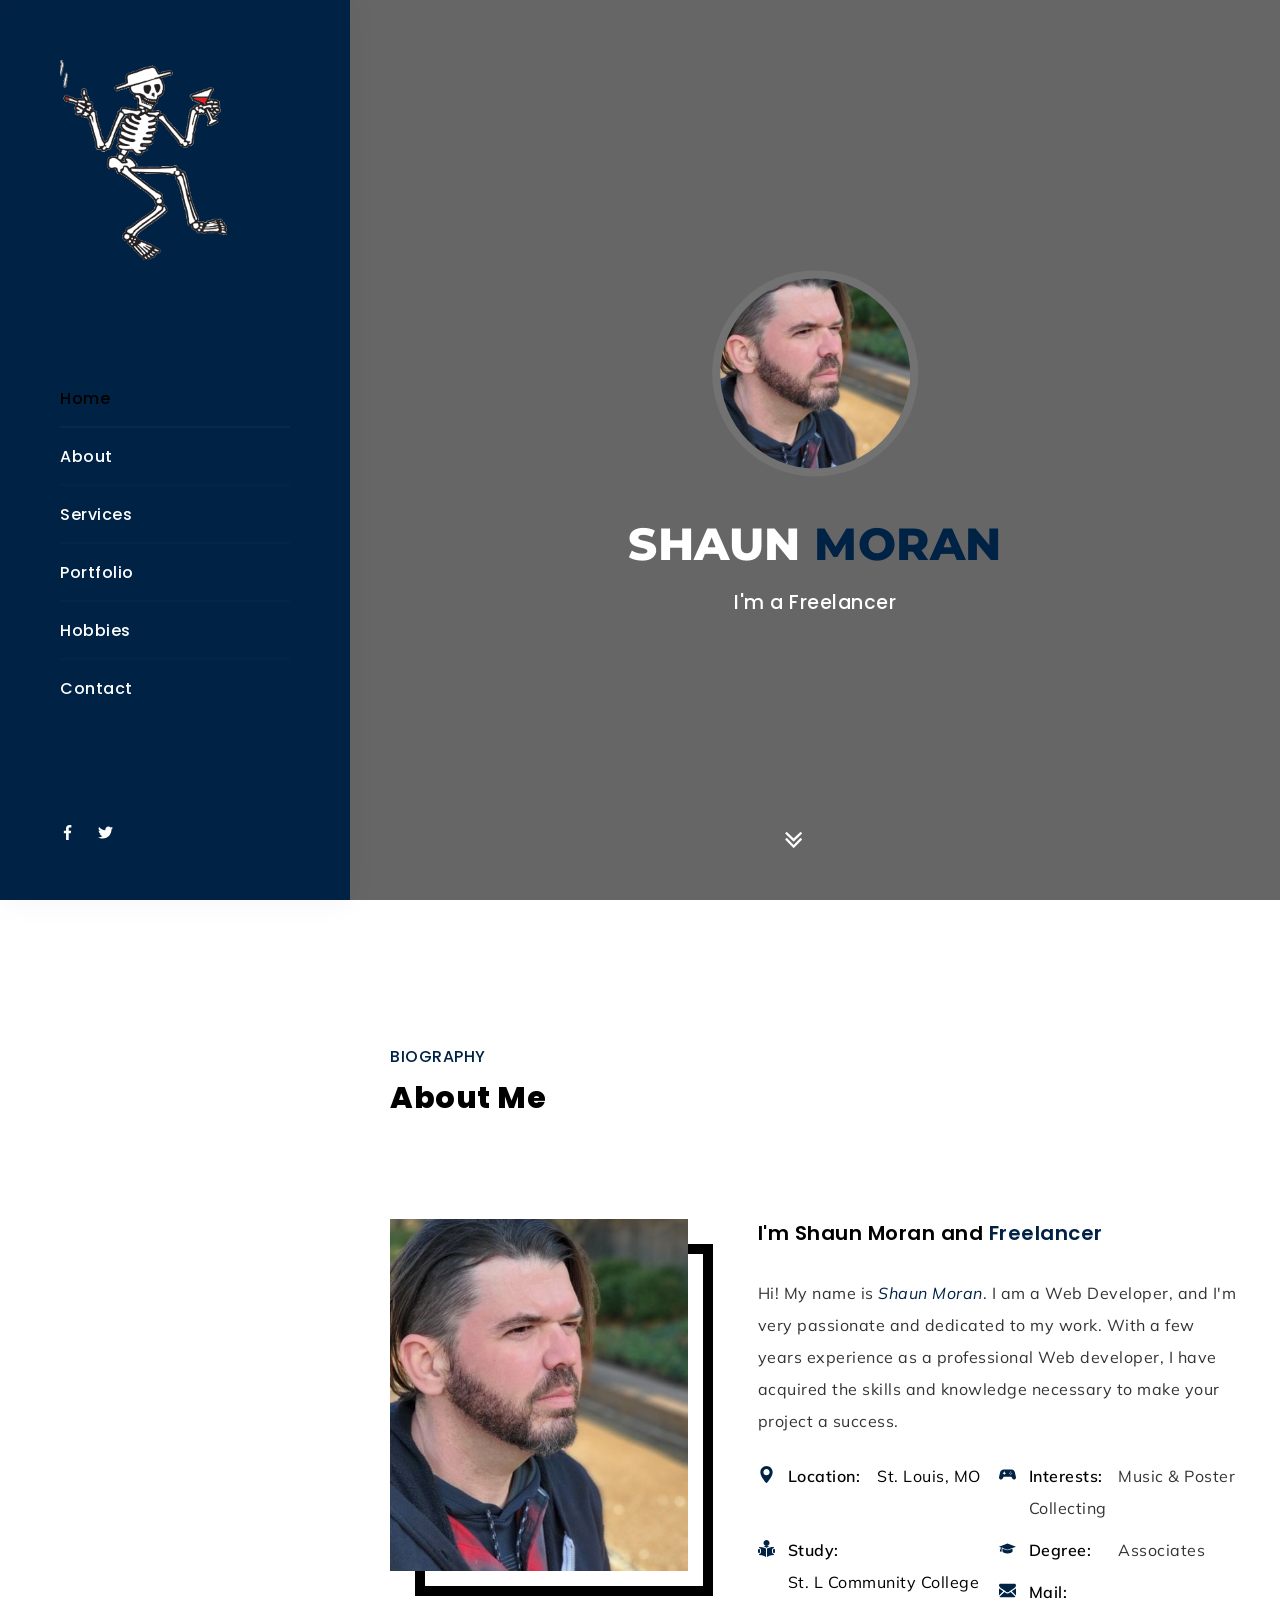
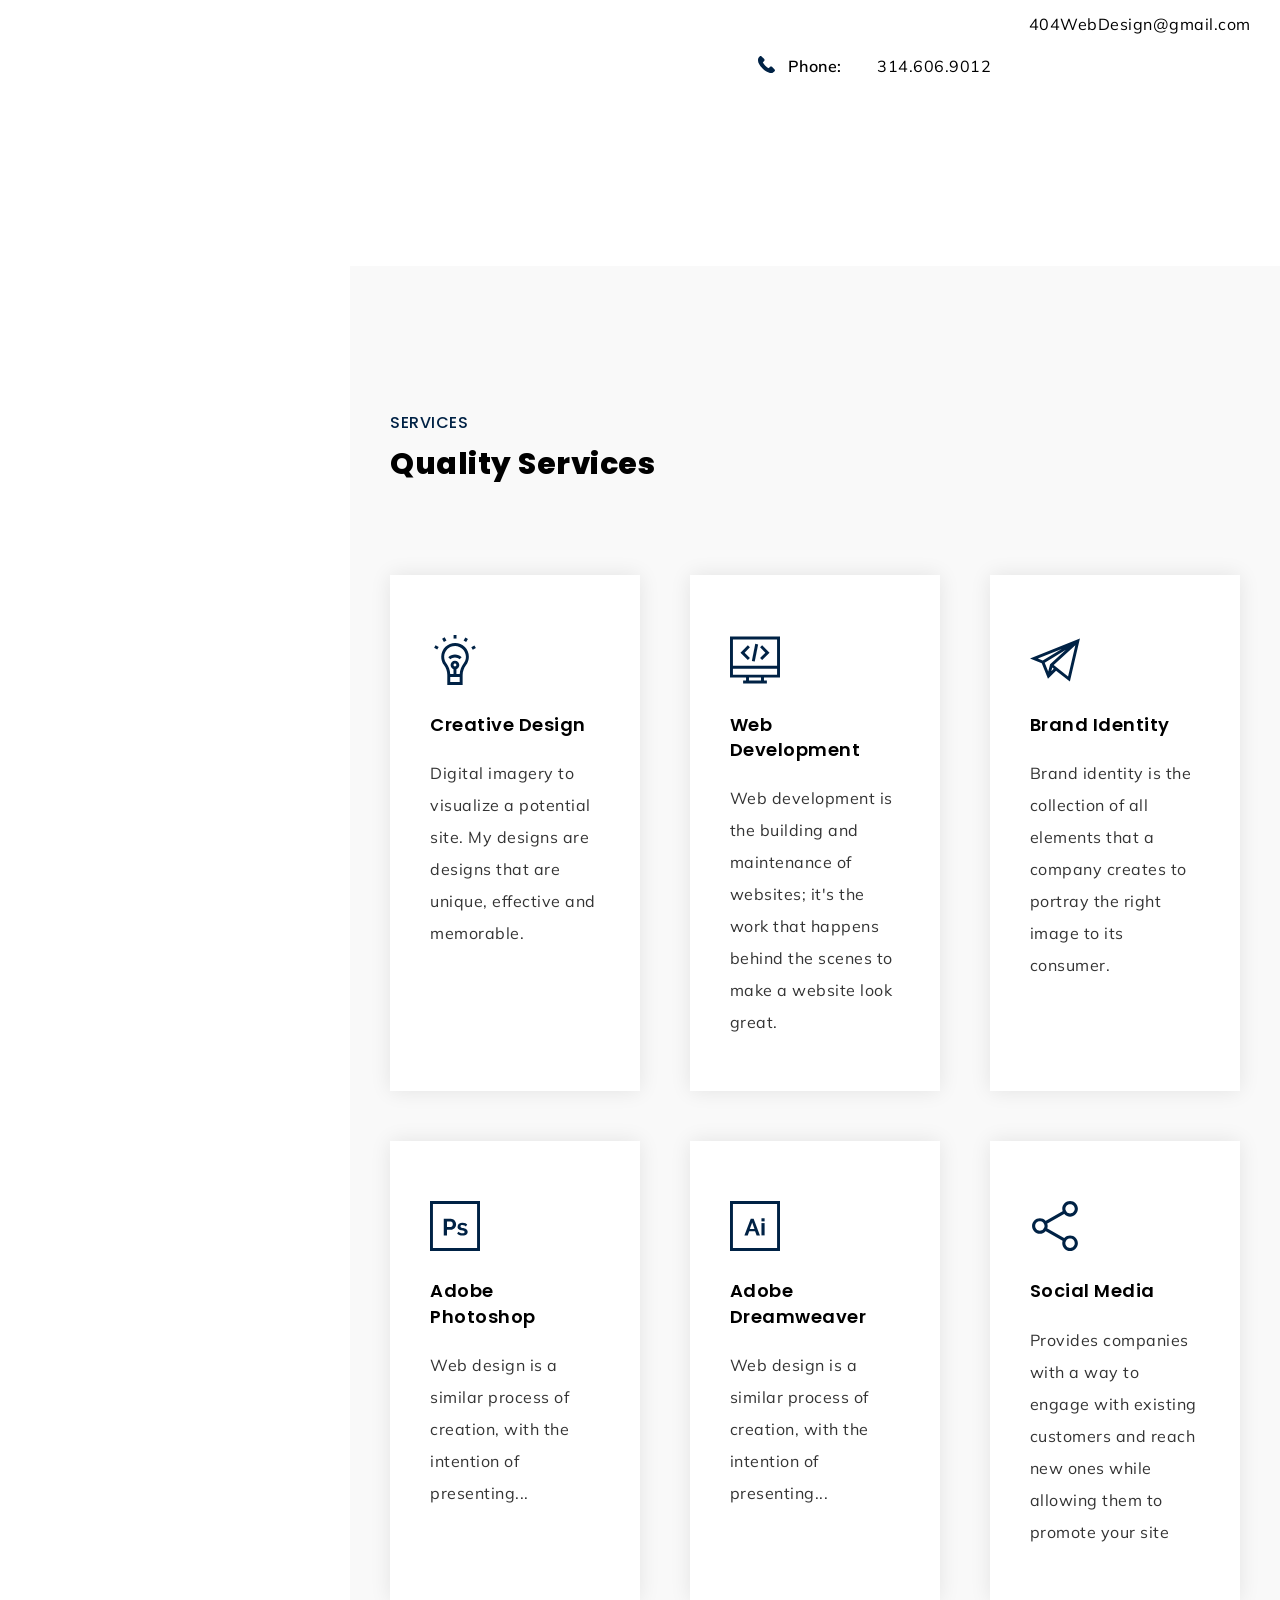
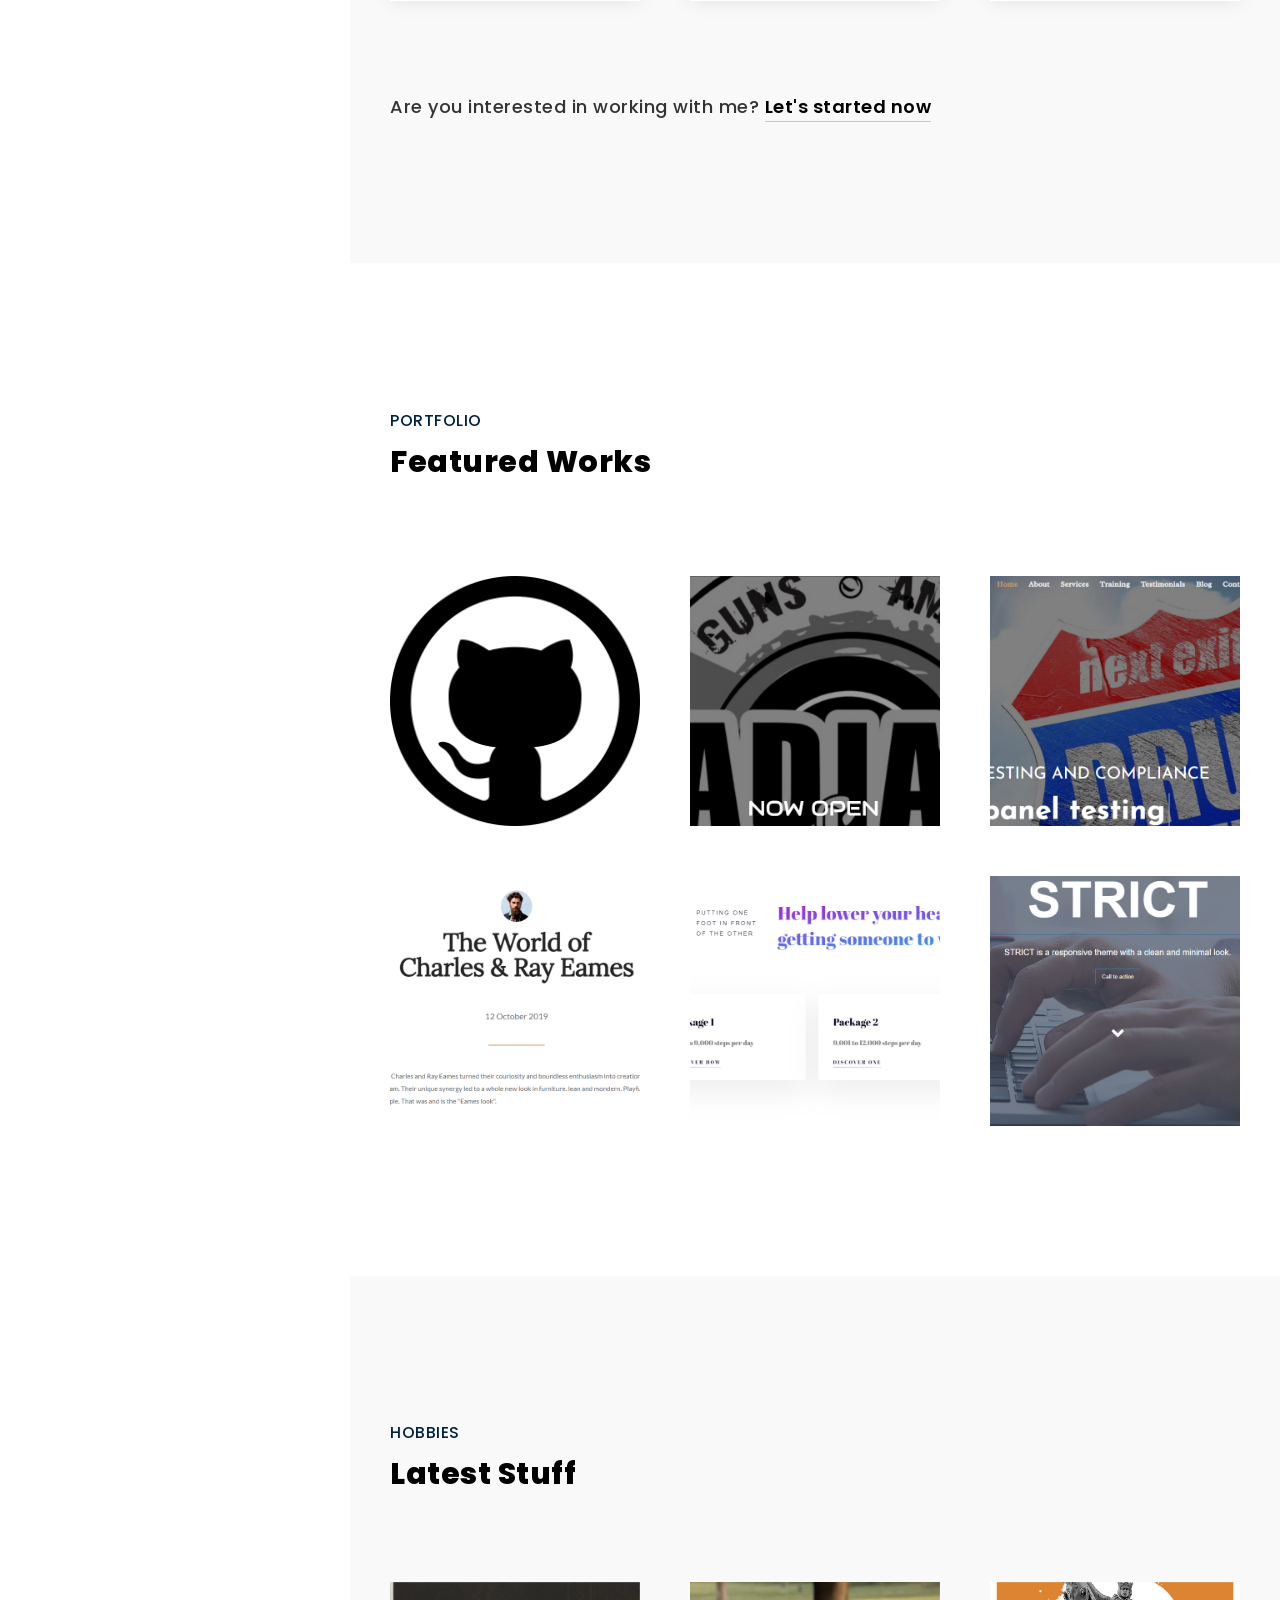
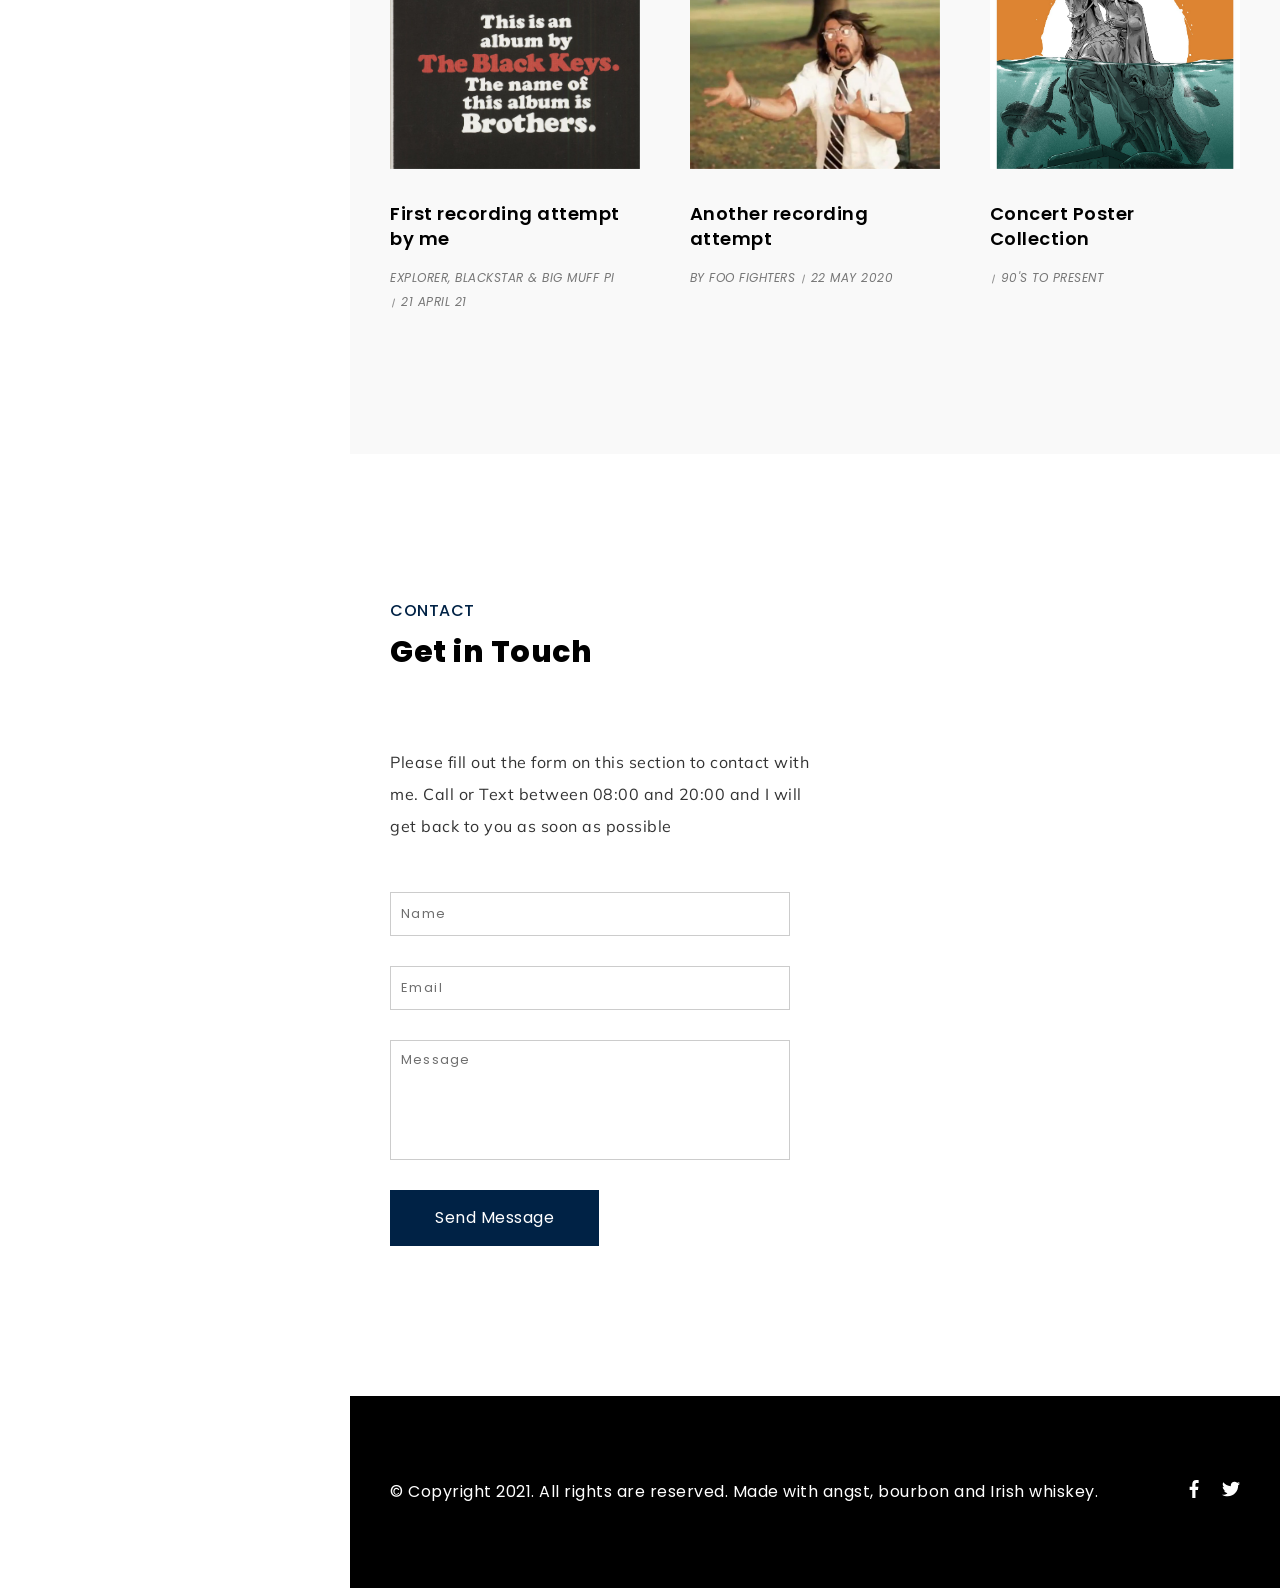
==== commit 36908f84: "i dunno, 3rd commit.  fixed minor errors. added posters" ====
--- a/index.html
+++ b/index.html
@@ -1,516 +1,505 @@
-	<!DOCTYPE html>
-	
-	<html lang="en">
-	<!--<![endif]-->
-
-	<head>
-		<meta http-equiv="Content-Type" content="text/html; charset=utf-8" />
-
-		<meta name="description" content="Name of your web site" />
-		<meta name="author" content="Marketify" />
-
-		<meta
-		name="viewport"
-		content="width=device-width, initial-scale=1, maximum-scale=1"
-		/>
-
-		<title>Nothingman Designs</title>
-
-		<!-- STYLES -->
-		<link
-		href="https://fonts.googleapis.com/css2?family=Mulish:ital,wght@0,200;0,300;0,400;0,500;0,600;0,700;0,800;0,900;1,200;1,300;1,400;1,500;1,600;1,700;1,800;1,900&display=swap"
-		rel="stylesheet"
-		/>
-		<link
-		href="https://fonts.googleapis.com/css?family=Montserrat:200i,300,300i,400,400i,500,500i,600,700,700i,800&display=swap"
-		rel="stylesheet"
-		/>
-		<link
-		href="https://fonts.googleapis.com/css2?family=Poppins:ital,wght@0,100;0,200;0,300;0,400;0,500;0,600;0,700;0,800;0,900;1,100;1,200;1,300;1,400;1,500;1,600;1,700;1,800;1,900&display=swap"
-		rel="stylesheet"
-		/>
-
-		<link rel="stylesheet" type="text/css" href="css/plugins.css" />
-		<link rel="stylesheet" type="text/css" href="css/colors.css" />
-		<link rel="stylesheet" type="text/css" href="css/darkMode.css" />
-		<link rel="stylesheet" type="text/css" href="css/style.css" />
-		
-	</head>
-
-	<body>
-
-		
-		<div class="arlo_tm_preloader">
-		<div class="spinner_wrap">
-			<div class="spinner"></div>
-		</div>
-		</div>
-		
-
-		
-		<div class="arlo_tm_all_wrap" data-magic-cursor="" data-color="crimson">
-		
-		<div class="arlo_tm_modalbox_news">
-			<div class="box_inner">
-			<div class="close">
-				<a href="#"><img class="svg" src="img/svg/cancel.svg" alt="" /></a>
-			</div>
-			<div class="description_wrap scrollable"></div>
-			</div>
-		</div>
-	
-		<div class="arlo_tm_mobile_menu">
-			<div class="mobile_menu_inner">
-			<div class="container">
-				<div class="mobile_in">
-				<div class="logo">
-					<a href="#"><img src="img/logo/classic/SDlogo.jpg" alt="" /></a>
-				</div>
-				<div class="my_trigger">
-					<div class="hamburger hamburger--collapse-r">
-					<div class="hamburger-box">
-						<div class="hamburger-inner"></div>
-					</div>
-					</div>
-				</div>
-				</div>
-			</div>
-			</div>
-			<div class="dropdown">
-			<div class="container">
-				<div class="dropdown_inner">
-				<ul class="anchor_nav">
-					<li><a href="#home">Home</a></li>
-					<li><a href="#about">About</a></li>
-					<li><a href="#services">Services</a></li>
-					<li><a href="#portfolio">Portfolio</a></li>
-					<li><a href="#news">Hobbies</a></li>
-					<li><a href="#contact">Contact</a></li>
-				</ul>
-				</div>
-			</div>
-			</div>
-		</div>
-		
-		<div class="arlo_tm_leftpart">
-			<div class="inner">
-			<div class="logo">
-				<a href="#"><img src="img/logo/classic/SDlogo.jpg" alt="" /></a>
-			</div>
-			<div class="menu scrollable">
-				<ul class="anchor_nav">
-				<li class="current"><a href="#home">Home</a></li>
-				<li><a href="#about">About</a></li>
-				<li><a href="#services">Services</a></li>
-				<li><a href="#portfolio">Portfolio</a></li>
-				<li><a href="#news">Hobbies</a></li>
-				<li><a href="#contact">Contact</a></li>
-				</ul>
-			</div>
-			<div class="bottom">
-				<div class="social">
-				<ul>
-					<li>
-					<a href="https://www.facebook.com/shaun.moran.7739"
-						><img class="svg" src="img/svg/social/facebook.svg" alt=""
-					/></a>
-					</li>
-					<li>
-					<a href="https://twitter.com/ShaunMo00247656"
-						><img class="svg" src="img/svg/social/twitter.svg" alt=""
-					/></a>
-					</li>
-					<!--<li><a href="#"><img class="svg" src="img/svg/social/behance.svg" alt="" /></a></li>
+<!DOCTYPE html>
+
+<html lang="en">
+  <!--<![endif]-->
+
+  <head>
+    <meta http-equiv="Content-Type" content="text/html; charset=utf-8" />
+
+    <meta name="description" content="Name of your web site" />
+    <meta name="author" content="Marketify" />
+
+    <meta
+      name="viewport"
+      content="width=device-width, initial-scale=1, maximum-scale=1"
+    />
+
+    <title>Nothingman Designs</title>
+
+    <!-- STYLES -->
+    <link
+      href="https://fonts.googleapis.com/css2?family=Mulish:ital,wght@0,200;0,300;0,400;0,500;0,600;0,700;0,800;0,900;1,200;1,300;1,400;1,500;1,600;1,700;1,800;1,900&display=swap"
+      rel="stylesheet"
+    />
+    <link
+      href="https://fonts.googleapis.com/css?family=Montserrat:200i,300,300i,400,400i,500,500i,600,700,700i,800&display=swap"
+      rel="stylesheet"
+    />
+    <link
+      href="https://fonts.googleapis.com/css2?family=Poppins:ital,wght@0,100;0,200;0,300;0,400;0,500;0,600;0,700;0,800;0,900;1,100;1,200;1,300;1,400;1,500;1,600;1,700;1,800;1,900&display=swap"
+      rel="stylesheet"
+    />
+
+    <link rel="stylesheet" type="text/css" href="css/plugins.css" />
+    <link rel="stylesheet" type="text/css" href="css/colors.css" />
+    <link rel="stylesheet" type="text/css" href="css/darkMode.css" />
+    <link rel="stylesheet" type="text/css" href="css/style.css" />
+  </head>
+
+  <body>
+    <div class="arlo_tm_preloader">
+      <div class="spinner_wrap">
+        <div class="spinner"></div>
+      </div>
+    </div>
+
+    <div class="arlo_tm_all_wrap" data-magic-cursor="" data-color="crimson">
+      <div class="arlo_tm_modalbox_news">
+        <div class="box_inner">
+          <div class="close">
+            <a href="#"><img class="svg" src="img/svg/cancel.svg" alt="" /></a>
+          </div>
+          <div class="description_wrap scrollable"></div>
+        </div>
+      </div>
+
+      <div class="arlo_tm_mobile_menu">
+        <div class="mobile_menu_inner">
+          <div class="container">
+            <div class="mobile_in">
+              <div class="logo">
+                <a href="#"><img src="img/logo/classic/SDlogo.jpg" alt="" /></a>
+              </div>
+              <div class="my_trigger">
+                <div class="hamburger hamburger--collapse-r">
+                  <div class="hamburger-box">
+                    <div class="hamburger-inner"></div>
+                  </div>
+                </div>
+              </div>
+            </div>
+          </div>
+        </div>
+        <div class="dropdown">
+          <div class="container">
+            <div class="dropdown_inner">
+              <ul class="anchor_nav">
+                <li><a href="#home">Home</a></li>
+                <li><a href="#about">About</a></li>
+                <li><a href="#services">Services</a></li>
+                <li><a href="#portfolio">Portfolio</a></li>
+                <li><a href="#news">Hobbies</a></li>
+                <li><a href="#contact">Contact</a></li>
+              </ul>
+            </div>
+          </div>
+        </div>
+      </div>
+
+      <div class="arlo_tm_leftpart">
+        <div class="inner">
+          <div class="logo">
+            <a href="#"><img src="img/logo/classic/SDlogo.jpg" alt="" /></a>
+          </div>
+          <div class="menu scrollable">
+            <ul class="anchor_nav">
+              <li class="current"><a href="#home">Home</a></li>
+              <li><a href="#about">About</a></li>
+              <li><a href="#services">Services</a></li>
+              <li><a href="#portfolio">Portfolio</a></li>
+              <li><a href="#news">Hobbies</a></li>
+              <li><a href="#contact">Contact</a></li>
+            </ul>
+          </div>
+          <div class="bottom">
+            <div class="social">
+              <ul>
+                <li>
+                  <a href="https://www.facebook.com/shaun.moran.7739"
+                    ><img class="svg" src="img/svg/social/facebook.svg" alt=""
+                  /></a>
+                </li>
+                <li>
+                  <a href="https://twitter.com/ShaunMo00247656"
+                    ><img class="svg" src="img/svg/social/twitter.svg" alt=""
+                  /></a>
+                </li>
+                <!--<li><a href="#"><img class="svg" src="img/svg/social/behance.svg" alt="" /></a></li>
 							<li><a href="#"><img class="svg" src="img/svg/social/dribbble.svg" alt="" /></a></li>
 							<li><a href="#"><img class="svg" src="img/svg/social/tik-tok.svg" alt="" /></a></li>-->
-				</ul>
-				</div>
-			</div>
-			</div>
-		</div>
-		
-		<div class="arlo_tm_rightpart">
-			<!-- HERO -->
-			<div class="arlo_tm_hero" id="home">
-			<div class="background">
-				<div class="image" data-img-url="img/slider/1.jpg"></div>
-				<div class="overlay"></div>
-			</div>
-			<div class="content">
-				<div class="image_wrap">
-				<div class="main" data-img-url="img/about/1.jpg"></div>
-				</div>
-				<div class="name_holder">
-				<h3>Shaun <span>Moran</span></h3>
-				</div>
-				<div class="text_typing">
-				<p>I'm a <span class="arlo_tm_animation_text_word"></span></p>
-				</div>
-			</div>
-			<div class="arlo_tm_arrow_wrap bounce anchor">
-				<a href="#about"><i class="xcon-angle-double-down"></i></a>
-			</div>
-			</div>
-			
-			<div class="arlo_tm_about" id="about">
-			<div class="container">
-				<div class="arlo_tm_main_title">
-				<span>Biography</span>
-				<h3>About Me</h3>
-				</div>
-				<div class="about_inner">
-				<div class="left">
-					<div
-					class="about_image_wrap parallax"
-					data-relative-input="true"
-					>
-					<div class="image layer" data-depth="0.1">
-						<img src="img/ratios/550x650.jpg" alt="" />
-						<div class="inner" data-img-url="img/about/1.jpg"></div>
-					</div>
-					<div class="border layer" data-depth="0.2">
-						<img src="img/ratios/550x650.jpg" alt="" />
-						<div class="inner"></div>
-					</div>
-					</div>
-				</div>
-				<div class="right">
-					<div class="about_title">
-					<h3>
-						I'm Shaun Moran and
-						<span class="arlo_tm_animation_text_word"></span>
-					</h3>
-					</div>
-					<div class="text">
-					<p>
-						Hi! My name is <span>Shaun Moran</span>. I am a Web
-						Developer, and I'm very passionate and dedicated to my work.
-						With a few years experience as a professional Web developer,
-						I have acquired the skills and knowledge necessary to make
-						your project a success.
-					</p>
-					</div>
-					<div class="about_short_contact_wrap">
-					<ul>
-						<li>
-						<img class="svg" src="img/svg/location-1.svg" alt="" />
-						<span
-							><label>Location:</label>
-							<a class="href_location" href="#"
-							>St. Louis, MO</a
-							></span
-						>
-						</li>
-						<li>
-						<img
-							class="svg"
-							src="img/svg/game-controller-2.svg"
-							alt=""
-						/>
-						<span
-							><label>Interests:</label> Music & Poster Collecting
-						</span>
-						</li>
-						<li>
-						<img class="svg" src="img/svg/study-5.svg" alt="" />
-						<span
-							><label>Study:</label>
-							<a class="href_location" href="#">
-							St. L Community College</a
-							></span
-						>
-						</li>
-						<li>
-						<img class="svg" src="img/svg/degree-1.svg" alt="" />
-						<span><label>Degree:</label> Associates</span>
-						</li>
-						<li>
-						<img class="svg" src="img/svg/message-3.svg" alt="" />
-						<span
-							><label>Mail:</label>
-							<a href="mailto:example@gmail.com"
-							>404WebDesign&#64;gmail.com</a
-							></span
-						>
-						</li>
-						<li>
-						<img class="svg" src="img/svg/call-2.svg" alt="" />
-						<span
-							><label>Phone:</label>
-							<a href="tel:314.616.9012">314.606.9012 </a></span
-						>
-						</li>
-					</ul>
-					</div>
-					<!--<div class="arlo_tm_button">
+              </ul>
+            </div>
+          </div>
+        </div>
+      </div>
+
+      <div class="arlo_tm_rightpart">
+        <!-- HERO -->
+        <div class="arlo_tm_hero" id="home">
+          <div class="background">
+            <div class="image" data-img-url="img/slider/1.jpg"></div>
+            <div class="overlay"></div>
+          </div>
+          <div class="content">
+            <div class="image_wrap">
+              <div class="main" data-img-url="img/about/1.jpg"></div>
+            </div>
+            <div class="name_holder">
+              <h3>Shaun <span>Moran</span></h3>
+            </div>
+            <div class="text_typing">
+              <p>I'm a <span class="arlo_tm_animation_text_word"></span></p>
+            </div>
+          </div>
+          <div class="arlo_tm_arrow_wrap bounce anchor">
+            <a href="#about"><i class="xcon-angle-double-down"></i></a>
+          </div>
+        </div>
+
+        <div class="arlo_tm_about" id="about">
+          <div class="container">
+            <div class="arlo_tm_main_title">
+              <span>Biography</span>
+              <h3>About Me</h3>
+            </div>
+            <div class="about_inner">
+              <div class="left">
+                <div
+                  class="about_image_wrap parallax"
+                  data-relative-input="true"
+                >
+                  <div class="image layer" data-depth="0.1">
+                    <img src="img/ratios/550x650.jpg" alt="" />
+                    <div class="inner" data-img-url="img/about/1.jpg"></div>
+                  </div>
+                  <div class="border layer" data-depth="0.2">
+                    <img src="img/ratios/550x650.jpg" alt="" />
+                    <div class="inner"></div>
+                  </div>
+                </div>
+              </div>
+              <div class="right">
+                <div class="about_title">
+                  <h3>
+                    I'm Shaun Moran and
+                    <span class="arlo_tm_animation_text_word"></span>
+                  </h3>
+                </div>
+                <div class="text">
+                  <p>
+                    Hi! My name is <span>Shaun Moran</span>. I am a Web
+                    Developer, and I'm very passionate and dedicated to my work.
+                    With a few years experience as a professional Web developer,
+                    I have acquired the skills and knowledge necessary to make
+                    your project a success.
+                  </p>
+                </div>
+                <div class="about_short_contact_wrap">
+                  <ul>
+                    <li>
+                      <img class="svg" src="img/svg/location-1.svg" alt="" />
+                      <span
+                        ><label>Location:</label>
+                        <a class="href_location" href="#"
+                          >St. Louis, MO</a
+                        ></span
+                      >
+                    </li>
+                    <li>
+                      <img
+                        class="svg"
+                        src="img/svg/game-controller-2.svg"
+                        alt=""
+                      />
+                      <span
+                        ><label>Interests:</label> Music & Poster Collecting
+                      </span>
+                    </li>
+                    <li>
+                      <img class="svg" src="img/svg/study-5.svg" alt="" />
+                      <span
+                        ><label>Study:</label>
+                        <a class="href_location" href="#">
+                          St. L Community College</a
+                        ></span
+                      >
+                    </li>
+                    <li>
+                      <img class="svg" src="img/svg/degree-1.svg" alt="" />
+                      <span><label>Degree:</label> Associates</span>
+                    </li>
+                    <li>
+                      <img class="svg" src="img/svg/message-3.svg" alt="" />
+                      <span
+                        ><label>Mail:</label>
+                        <a href="mailto:example@gmail.com"
+                          >404WebDesign&#64;gmail.com</a
+                        ></span
+                      >
+                    </li>
+                    <li>
+                      <img class="svg" src="img/svg/call-2.svg" alt="" />
+                      <span
+                        ><label>Phone:</label>
+                        <a href="tel:314.616.9012">314.606.9012 </a></span
+                      >
+                    </li>
+                  </ul>
+                </div>
+                <!--<div class="arlo_tm_button">
 								<a href="img/resume/resume.jpg" download><span>Download CV</span></a>
 							</div>-->
-				</div>
-				</div>
-			</div>
-			</div>
-			
-			<div class="arlo_tm_section" id="services">
-			<div class="arlo_tm_services">
-				<div class="container">
-				<div class="arlo_tm_main_title">
-					<span>Services</span>
-					<h3>Quality Services</h3>
-				</div>
-				<div class="service_inner">
-					<ul>
-					<li class="wow fadeInLeft" data-wow-duration="1.5s">
-						<div class="inner">
-						<img class="svg" src="img/svg/creativity.svg" alt="" />
-						<h3>Creative Design</h3>
-						<p>
-							Digital imagery to visualize a potential site. My
-							designs are designs that are unique, effective and
-							memorable.
-						</p>
-						</div>
-					</li>
-					<li
-						class="wow fadeInLeft"
-						data-wow-duration="1.5s"
-						data-wow-delay="0.2s"
-					>
-						<div class="inner">
-						<img class="svg" src="img/svg/code.svg" alt="" />
-						<h3>Web Development</h3>
-						<p>
-							Web development is the building and maintenance of
-							websites; it's the work that happens behind the scenes
-							to make a website look great.
-						</p>
-						</div>
-					</li>
-					<li
-						class="wow fadeInLeft"
-						data-wow-duration="1.5s"
-						data-wow-delay="0.4s"
-					>
-						<div class="inner">
-						<img class="svg" src="img/svg/telegram.svg" alt="" />
-						<h3>Brand Identity</h3>
-						<p>
-							Brand identity is the collection of all elements that a
-							company creates to portray the right image to its
-							consumer.
-						</p>
-						</div>
-					</li>
-					<li class="wow fadeInLeft" data-wow-duration="1.5s">
-						<div class="inner">
-						<img class="svg" src="img/svg/photoshop.svg" alt="" />
-						<h3>Adobe Photoshop</h3>
-						<p>
-							Web design is a similar process of creation, with the
-							intention of presenting...
-						</p>
-						</div>
-					</li>
-					<li
-						class="wow fadeInLeft"
-						data-wow-duration="1.5s"
-						data-wow-delay="0.2s"
-					>
-						<div class="inner">
-						<img class="svg" src="img/svg/ai.svg" alt="" />
-						<h3>Adobe Dreamweaver</h3>
-						<p>
-							Web design is a similar process of creation, with the
-							intention of presenting...
-						</p>
-						</div>
-					</li>
-					<li
-						class="wow fadeInLeft"
-						data-wow-duration="1.5s"
-						data-wow-delay="0.4s"
-					>
-						<div class="inner">
-						<img class="svg" src="img/svg/share.svg" alt="" />
-						<h3>Social Media</h3>
-						<p>
-							Provides companies with a way to engage with existing
-							customers and reach new ones while allowing them to
-							promote your site
-						</p>
-						</div>
-					</li>
-					</ul>
-					<div class="lets_work wow fadeInLeft" data-wow-duration="1.5s">
-					<p>
-						Are you interested in working with me?
-						<a href="#contact"> Let's started now</a>
-					</p>
-					</div>
-				</div>
-				</div>
-			</div>
-			</div>
-			
-			<div class="arlo_tm_section" id="portfolio">
-			<div class="arlo_tm_portfolio">
-				<div class="container">
-				<div class="arlo_tm_main_title">
-					<span>Portfolio</span>
-					<h3>Featured Works</h3>
-				</div>
-				<div class="portfolio_inner">
-					<div class="arlo_tm_portfolio_titles"></div>
-					<div class="portfolio_filter">
-					<!--<ul>
+              </div>
+            </div>
+          </div>
+        </div>
+
+        <div class="arlo_tm_section" id="services">
+          <div class="arlo_tm_services">
+            <div class="container">
+              <div class="arlo_tm_main_title">
+                <span>Services</span>
+                <h3>Quality Services</h3>
+              </div>
+              <div class="service_inner">
+                <ul>
+                  <li class="wow fadeInLeft" data-wow-duration="1.5s">
+                    <div class="inner">
+                      <img class="svg" src="img/svg/creativity.svg" alt="" />
+                      <h3>Creative Design</h3>
+                      <p>
+                        Digital imagery to visualize a potential site. My
+                        designs are designs that are unique, effective and
+                        memorable.
+                      </p>
+                    </div>
+                  </li>
+                  <li
+                    class="wow fadeInLeft"
+                    data-wow-duration="1.5s"
+                    data-wow-delay="0.2s"
+                  >
+                    <div class="inner">
+                      <img class="svg" src="img/svg/code.svg" alt="" />
+                      <h3>Web Development</h3>
+                      <p>
+                        Web development is the building and maintenance of
+                        websites; it's the work that happens behind the scenes
+                        to make a website look great.
+                      </p>
+                    </div>
+                  </li>
+                  <li
+                    class="wow fadeInLeft"
+                    data-wow-duration="1.5s"
+                    data-wow-delay="0.4s"
+                  >
+                    <div class="inner">
+                      <img class="svg" src="img/svg/telegram.svg" alt="" />
+                      <h3>Brand Identity</h3>
+                      <p>
+                        Brand identity is the collection of all elements that a
+                        company creates to portray the right image to its
+                        consumer.
+                      </p>
+                    </div>
+                  </li>
+                  <li class="wow fadeInLeft" data-wow-duration="1.5s">
+                    <div class="inner">
+                      <img class="svg" src="img/svg/photoshop.svg" alt="" />
+                      <h3>Adobe Photoshop</h3>
+                      <p>
+                        Web design is a similar process of creation, with the
+                        intention of presenting...
+                      </p>
+                    </div>
+                  </li>
+                  <li
+                    class="wow fadeInLeft"
+                    data-wow-duration="1.5s"
+                    data-wow-delay="0.2s"
+                  >
+                    <div class="inner">
+                      <img class="svg" src="img/svg/ai.svg" alt="" />
+                      <h3>Adobe Dreamweaver</h3>
+                      <p>
+                        Web design is a similar process of creation, with the
+                        intention of presenting...
+                      </p>
+                    </div>
+                  </li>
+                  <li
+                    class="wow fadeInLeft"
+                    data-wow-duration="1.5s"
+                    data-wow-delay="0.4s"
+                  >
+                    <div class="inner">
+                      <img class="svg" src="img/svg/share.svg" alt="" />
+                      <h3>Social Media</h3>
+                      <p>
+                        Provides companies with a way to engage with existing
+                        customers and reach new ones while allowing them to
+                        promote your site
+                      </p>
+                    </div>
+                  </li>
+                </ul>
+                <div class="lets_work wow fadeInLeft" data-wow-duration="1.5s">
+                  <p>
+                    Are you interested in working with me?
+                    <a href="#contact"> Let's started now</a>
+                  </p>
+                </div>
+              </div>
+            </div>
+          </div>
+        </div>
+
+        <div class="arlo_tm_section" id="portfolio">
+          <div class="arlo_tm_portfolio">
+            <div class="container">
+              <div class="arlo_tm_main_title">
+                <span>Portfolio</span>
+                <h3>Featured Works</h3>
+              </div>
+              <div class="portfolio_inner">
+                <div class="arlo_tm_portfolio_titles"></div>
+                <div class="portfolio_filter">
+                  <!--<ul>
 									<li><a href="#" class="current" data-filter="*">All</a></li>
 									<li><a href="#" data-filter=".design">Design</a></li>
 									<li><a href="#" data-filter=".branding">Branding</a></li>
 									<li><a href="#" data-filter=".photography">Photography</a></li>
 								</ul>-->
-					</div>
-					<div class="portfolio_list">
-					<ul class="gallery_zoom">
-						<li class="projects">
-						<div class="inner">
-							<div
-							class="entry arlo_tm_portfolio_animation_wrap"
-							data-title="GitHub"
-							data-category="Repository"
-							>
-							<a class="zoom" href="img/portfolio/1.png" ></a>
-								<a
-								href="https://github.com/ShaunMoran"
-								target="_blank"
-								>
-								<img src="img/ratios/ratio-1-1.jpg" alt="" />
-								<div
-									class="main_image"
-									data-img-url="img/portfolio/1.png"
-								></div
-								></a>
-							
-							</div>
-						</div>
-						</li>
-						<li class="branding">
-						<div class="inner">
-							<div
-							class="entry arlo_tm_portfolio_animation_wrap"
-							data-title="Web Design"
-							data-category="Branding"
-							>
-							<a class="zoom" href="img/portfolio/2.png"></a>
-								<a
-								href="http://gladiatorfirearms.com/"
-								target="_blank" >
-								<img src="img/ratios/ratio-1-1.jpg" alt="" />
-								<div
-									class="main_image"
-									data-img-url="img/portfolio/2.png"
-								></div
-								></a>
-							
-							</div>
-						</div>
-						</li>
-						<li class="branding">
-						<div class="inner">
-							<div
-							class="entry arlo_tm_portfolio_animation_wrap"
-							data-title="Web Design"
-							data-category="Branding"
-							>
-							<a class="zoom" href="img/portfolio/3.png"></a>
-								<a
-								href="http://404webdesigns.epizy.com/"
-								target="_blank"
-								>
-								<img src="img/ratios/ratio-1-1.jpg" alt="" />
-								<div
-									class="main_image"
-									data-img-url="img/portfolio/3.png"
-								></div
-								></a>
-							
-							</div>
-						</div>
-						</li>
-						<li class="branding">
-						<div class="inner">
-							<div
-							class="entry arlo_tm_portfolio_animation_wrap"
-							data-title="Web Design"
-							data-category="Branding"
-							>
-							<a class="zoom" href="img/portfolio/4.png"></a>
-								<a
-								href="https://shaunmoran.github.io/RayEaves/"
-								target="_blank"
-								>
-								<img src="img/ratios/ratio-1-1.jpg" alt="" />
-								<div
-									class="main_image"
-									data-img-url="img/portfolio/4.png"
-								></div
-								></a>
-							
-							</div>
-						</div>
-						</li>
-						<li class="branding">
-						<div class="inner">
-							<div
-							class="entry arlo_tm_portfolio_animation_wrap"
-							data-title="Web Design"
-							data-category="Branding"
-							>
-							<a class="zoom" href="img/portfolio/5.png"></a>
-								<a
-								href="https://shaunmoran.github.io/stepsales/"
-								target="_blank"
-								>
-								<img src="img/ratios/ratio-1-1.jpg" alt="" />
-								<div
-									class="main_image"
-									data-img-url="img/portfolio/5.png"
-								></div
-								></a>
-							
-							</div>
-						</div>
-						</li>
-						<li class="branding">
-						<div class="inner">
-							<div
-							class="entry arlo_tm_portfolio_animation_wrap"
-							data-title="Web Design"
-							data-category="Branding"
-							>
-							<a class="zoom" href="img/portfolio/6.png"></a>
-								<a
-								href="https://shaunmoran.github.io/strict/"
-								target="_blank"
-								>
-								<img src="img/ratios/ratio-1-1.jpg" alt="" />
-								<div
-									class="main_image"
-									data-img-url="img/portfolio/6.png"
-								></div
-								></a>
-							
-							</div>
-						</div>
-						</li>
-					</ul>
-					</div>
-				</div>
-				</div>
-			</div>
-			</div>
-			<!-- /PORTFOLIO -->
-
-			<!-- COUNTER -->
-			<!--<div class="arlo_tm_section">
+                </div>
+                <div class="portfolio_list">
+                  <ul class="gallery_zoom">
+                    <li class="projects">
+                      <div class="inner">
+                        <div
+                          class="entry arlo_tm_portfolio_animation_wrap"
+                          data-title="GitHub"
+                          data-category="Repository"
+                        >
+                          <a class="zoom" href="img/portfolio/1.png"></a>
+                          <a
+                            href="https://github.com/ShaunMoran"
+                            target="_blank"
+                          >
+                            <img src="img/ratios/ratio-1-1.jpg" alt="" />
+                            <div
+                              class="main_image"
+                              data-img-url="img/portfolio/1.png"
+                            ></div
+                          ></a>
+                        </div>
+                      </div>
+                    </li>
+                    <li class="branding">
+                      <div class="inner">
+                        <div
+                          class="entry arlo_tm_portfolio_animation_wrap"
+                          data-title="Web Design"
+                          data-category="Branding"
+                        >
+                          <a class="zoom" href="img/portfolio/2.png"></a>
+                          <a
+                            href="http://gladiatorfirearms.com/"
+                            target="_blank"
+                          >
+                            <img src="img/ratios/ratio-1-1.jpg" alt="" />
+                            <div
+                              class="main_image"
+                              data-img-url="img/portfolio/2.png"
+                            ></div
+                          ></a>
+                        </div>
+                      </div>
+                    </li>
+                    <li class="branding">
+                      <div class="inner">
+                        <div
+                          class="entry arlo_tm_portfolio_animation_wrap"
+                          data-title="Web Design"
+                          data-category="Branding"
+                        >
+                          <a class="zoom" href="img/portfolio/3.png"></a>
+                          <a
+                            href="http://404webdesigns.epizy.com/"
+                            target="_blank"
+                          >
+                            <img src="img/ratios/ratio-1-1.jpg" alt="" />
+                            <div
+                              class="main_image"
+                              data-img-url="img/portfolio/3.png"
+                            ></div
+                          ></a>
+                        </div>
+                      </div>
+                    </li>
+                    <li class="branding">
+                      <div class="inner">
+                        <div
+                          class="entry arlo_tm_portfolio_animation_wrap"
+                          data-title="Web Design"
+                          data-category="Branding"
+                        >
+                          <a class="zoom" href="img/portfolio/4.png"></a>
+                          <a
+                            href="https://shaunmoran.github.io/RayEaves/"
+                            target="_blank"
+                          >
+                            <img src="img/ratios/ratio-1-1.jpg" alt="" />
+                            <div
+                              class="main_image"
+                              data-img-url="img/portfolio/4.png"
+                            ></div
+                          ></a>
+                        </div>
+                      </div>
+                    </li>
+                    <li class="branding">
+                      <div class="inner">
+                        <div
+                          class="entry arlo_tm_portfolio_animation_wrap"
+                          data-title="Web Design"
+                          data-category="Branding"
+                        >
+                          <a class="zoom" href="img/portfolio/5.png"></a>
+                          <a
+                            href="https://shaunmoran.github.io/stepsales/"
+                            target="_blank"
+                          >
+                            <img src="img/ratios/ratio-1-1.jpg" alt="" />
+                            <div
+                              class="main_image"
+                              data-img-url="img/portfolio/5.png"
+                            ></div
+                          ></a>
+                        </div>
+                      </div>
+                    </li>
+                    <li class="branding">
+                      <div class="inner">
+                        <div
+                          class="entry arlo_tm_portfolio_animation_wrap"
+                          data-title="Web Design"
+                          data-category="Branding"
+                        >
+                          <a class="zoom" href="img/portfolio/6.png"></a>
+                          <a
+                            href="https://shaunmoran.github.io/strict/"
+                            target="_blank"
+                          >
+                            <img src="img/ratios/ratio-1-1.jpg" alt="" />
+                            <div
+                              class="main_image"
+                              data-img-url="img/portfolio/6.png"
+                            ></div
+                          ></a>
+                        </div>
+                      </div>
+                    </li>
+                  </ul>
+                </div>
+              </div>
+            </div>
+          </div>
+        </div>
+        <!-- /PORTFOLIO -->
+
+        <!-- COUNTER -->
+        <!--<div class="arlo_tm_section">
 			<div class="arlo_tm_counter_section">
 				<div class="container">
 				<div class="counter_inner">
@@ -572,322 +561,303 @@
 				</div>
 			</div>
 			</div>-->
-			<!-- /COUNTER -->
-
-			<!-- Hobbies -->
-			<div class="arlo_tm_section" id="news">
-			<div class="arlo_tm_news">
-				<div class="container">
-				<div class="arlo_tm_main_title">
-					<span>Hobbies</span>
-					<h3>Latest Stuff</h3>
-				</div>
-				<div class="news_list">
-					<ul>
-					<li class="wow fadeInLeft" data-wow-duration="1.5s">
-						<div class="list_inner">
-						<div class="image">
-							<img src="img/ratios/ratio-4-3.jpg" alt="" >
-							<div class="main" data-img-url="img/news/1.jpg"></div>
-							<a class="arlo_tm_full_link" href="#"></a>
-						</div>
-						<div class="details">
-							<h3 class="title">
-							My attempt at recording
-							</h3>
-							<p class="date">
-							Explorer <a href="#"> Blackstar and a Big Muff Pi</a><br>
-							<span>21 April 21</span>
-							</p>
-						</div>
-						<div class="description">
-							<p>
-							Just me messing around with learning Next Girl by the Black Keys.  I still have some work to do but it's not bad.  Plus I need to learn how to record better that just using my phone.  </p><br>
-							<audio id="next" controls>
-								<source src='audio/Ng34.mp3' type="audio/mp3">
-								
-							</audio>
-					
-							<div>
-								<button onclick="document.getElementById('demo').play()">Play</button>
-								<button onclick="document.getElementById('demo').pause()">Pause</button>
-								<button onclick="document.getElementById('demo').volume+=0.1">Volume Up</button>
-								<button onclick="document.getElementById('demo').volume-=0.1">Volume Down</button>
-							</div>
-						</div>
-						</div>
-
-					</li>
-					<li
-						class="wow fadeInLeft"
-						data-wow-duration="1.5s"
-						data-wow-delay=".2s">
-						<div class="list_inner">
-						<div class="image">
-							<img src="img/ratios/ratio-4-3.jpg" alt="" />
-							<div class="main" data-img-url="img/news/2.jpg"></div>
-							<a class="arlo_tm_full_link" href="#"></a>
-						</div>
-						<div class="details">
-							<h3 class="title">
-							<a href="#"
-								>Another recording attempt by me</a
-							>
-							</h3>
-							<p class="date">
-							By <a href="#">Foo Fighters</a>
-							<span>22 May 2020</span>
-							</p>
-						</div>
-						<div class="description">
-							<p>
-							Another attempt at recording. This time I'm doing the rhythm part of Foo Fighters song Walk.  This is a top 5 song for me from the Foos.
-							<audio id="walk" controls>
-								<source src='audio/Walk.mp3' type="audio/mp3">
-								
-							</audio>
-					
-							<div>
-								<button onclick="document.getElementById('demo').play()">Play</button>
-								<button onclick="document.getElementById('demo').pause()">Pause</button>
-								<button onclick="document.getElementById('demo').volume+=0.1">Volume Up</button>
-								<button onclick="document.getElementById('demo').volume-=0.1">Volume Down</button>
-							</div>	
-						
-							
-							
-							</div>
-						</div>
-					</li>	
-					<li
-						class="wow fadeInLeft"
-						data-wow-duration="1.5s"
-						data-wow-delay=".4s"
-					>
-						<div class="list_inner">
-						<div class="image">
-							<img src="img/ratios/ratio-4-3.jpg" alt="" />
-							<div class="main" data-img-url="img/news/3.jpg"></div>
-							<a class="arlo_tm_full_link" href="#"></a>
-						</div>
-						<div class="details">
-							<h3 class="title">
-							<a href="#"
-								>How designers and developers can collaborate
-								better</a
-							>
-							</h3>
-							<p class="date">
-							By <a href="#">Paola Atkins</a>
-							<span>05 April 2020</span>
-							</p>
-						</div>
-						<div class="description">
-							<p>
-							As Vintage decided to have a closer look into
-							fast-paced New York web design realm in person, we get
-							to acquaint with most diverse and exceptionally
-							captivating personalities. As Vintage decided to have
-							a closer look into fast-paced New York web design
-							realm in person, we get to acquaint with most diverse
-							and exceptionally captivating personalities. As
-							Vintage decided to have a closer look into fast-paced
-							New York web design realm in person, we get to
-							acquaint with most diverse and exceptionally
-							captivating personalities.
-							</p>
-							<blockquote>
-							As Vintage decided to have a closer look into
-							fast-paced New York web design realm in person. As
-							Vintage decided to have a closer look into fast-paced
-							New York web design realm in person, we get to
-							acquaint with most diverse and exceptionally
-							captivating personalities. As Vintage decided to have
-							a closer look into fast-paced New York web design
-							realm in person, we get to acquaint with most diverse
-							and exceptionally captivating personalities.
-							</blockquote>
-							<p>
-							As Vintage decided to have a closer look into
-							fast-paced New York web design realm in person, we get
-							to acquaint with most diverse and exceptionally
-							captivating personalities. We encounter professionals
-							with careers to covet and lives to write books about.
-							As Vintage decided to have a closer look into
-							fast-paced New York web design realm in person, we get
-							to acquaint with most diverse and exceptionally
-							captivating personalities. As Vintage decided to have
-							a closer look into fast-paced New York web design
-							realm in person, we get to acquaint with most diverse
-							and exceptionally captivating personalities. As
-							Vintage decided to have a closer look into fast-paced
-							New York web design realm in person, we get to
-							acquaint with most diverse and exceptionally
-							captivating personalities.
-							</p>
-							<div class="share">
-							<span>Share:</span>
-							<ul class="social">
-								<li>
-								<a href="#"
-									><img
-									class="svg"
-									src="img/svg/social/facebook.svg"
-									alt=""
-								/></a>
-								</li>
-								<li>
-								<a href="#"
-									><img
-									class="svg"
-									src="img/svg/social/twitter.svg"
-									alt=""
-								/></a>
-								</li>
-								<li>
-								<a href="#"
-									><img
-									class="svg"
-									src="img/svg/social/behance.svg"
-									alt=""
-								/></a>
-								</li>
-								<li>
-								<a href="#"
-									><img
-									class="svg"
-									src="img/svg/social/dribbble.svg"
-									alt=""
-								/></a>
-								</li>
-							</ul>
-							</div>
-						</div>
-						</div>
-					</li>
-					</ul>
-				</div>
-				</div>
-			</div>
-			</div>
-			<!-- /hobbies -->
-
-			<!-- CONTACT -->
-			<div class="arlo_tm_section" id="contact">
-			<div class="arlo_tm_contact">
-				<div class="container">
-				<div class="contact_inner">
-					<div class="arlo_tm_main_title">
-					<span>Contact</span>
-					<h3>Get in Touch</h3>
-					</div>
-					<div class="desc">
-					<p class="wow txt" data-splitting>
-						Please fill out the form on this section to contact with me.
-						Call or Text between 08:00 and 20:00 and I will get back to
-						you as soon as possible
-					</p>
-					</div>
-					<div class="wrapper">
-					<div class="left wow fadeInLeft" data-wow-duration="1.5s">
-						<div class="fields">
-						<form
-							action="/"
-							method="post"
-							class="contact_form"
-							id="contact_form"
-						>
-							<div
-							class="returnmessage"
-							data-success="Your message has been received, We will contact you soon."
-							></div>
-							<div class="empty_notice">
-							<span>Please Fill Required Fields</span>
-							</div>
-							<div class="first">
-							<ul>
-								<li>
-								<input
-									id="name"
-									type="text"
-									placeholder="Name"
-									autocomplete="off"
-								/>
-								</li>
-								<li>
-								<input
-									id="email"
-									type="text"
-									placeholder="Email"
-									autocomplete="off"
-								/>
-								</li>
-							</ul>
-							</div>
-							<div class="last">
-							<textarea
-								id="message"
-								placeholder="Message"
-							></textarea>
-							</div>
-							<div class="arlo_tm_button" data-color="dark">
-							<a id="send_message" href="#">Send Message</a>
-							</div>
-
-							<!-- If you want change mail address to yours, just open "modal" folder >> contact.php and go to line 4 and change detail to yours.  -->
-						</form>
-						</div>
-					</div>
-					<div
-						class="right wow fadeInLeft"
-						data-wow-duration="1.5s"
-						data-wow-delay=".2s"
-					>
-						<div class="map_wrap">
-						<div class="map" id="ieatmaps"></div>
-						</div>
-					</div>
-					</div>
-				</div>
-				</div>
-			</div>
-			</div>
-			<!-- /CONTACT -->
-
-			<!-- COPYRIGHT -->
-			<div class="arlo_tm_section">
-			<div class="arlo_tm_copyright">
-				<div class="container">
-				<div class="inner">
-					<div class="copy wow fadeInLeft" data-wow-duration="1.5s">
-					<p>
-						&copy; Copyright 2021. All rights are reserved. Made with
-						angst, bourbon and Irish whiskey.
-					</p>
-					</div>
-					<div
-					class="social wow fadeInLeft"
-					data-wow-duration="1.5s"
-					data-wow-delay=".2s"
-					>
-					<ul>
-						<li>
-						<a href="https://www.facebook.com/shaun.moran.7739"
-							><img
-							class="svg"
-							src="img/svg/social/facebook.svg"
-							alt=""
-						/></a>
-						</li>
-						<li>
-						<a href="https://twitter.com/ShaunMo00247656"
-							><img
-							class="svg"
-							src="img/svg/social/twitter.svg"
-							alt=""
-						/></a>
-						</li>
-						<!--<li>
+        <!-- /COUNTER -->
+
+        <!-- Hobbies -->
+        <div class="arlo_tm_section" id="news">
+          <div class="arlo_tm_news">
+            <div class="container">
+              <div class="arlo_tm_main_title">
+                <span>Hobbies</span>
+                <h3>Latest Stuff</h3>
+              </div>
+              <div class="news_list">
+                <ul>
+                  <li class="wow fadeInLeft" data-wow-duration="1.5s">
+                    <div class="list_inner">
+                      <div class="image">
+                        <img src="img/ratios/ratio-4-3.jpg" alt="" />
+                        <div class="main" data-img-url="img/news/1.jpg"></div>
+                        <a class="arlo_tm_full_link" href="#"></a>
+                      </div>
+                      <div class="details">
+                        <h3 class="title">
+                          <a href="#">First recording attempt by me</a>
+                        </h3>
+                        <p class="date">
+                          <a href="#">Explorer, Blackstar & Big Muff Pi </a
+                          ><br />
+                          <span>21 April 21</span>
+                        </p>
+                      </div>
+                      <div class="description">
+                        <p>
+                          Just me messing around with learning Next Girl by the
+                          Black Keys. I still have some work to do but it's not
+                          bad. Plus I need to learn how to record better that
+                          just using my phone.
+                        </p>
+                        <br />
+                        <audio id="next" controls>
+                          <source src="audio/Ng34.mp3" type="audio/mp3" />
+                        </audio>
+
+                        <div>
+                         <!-- <button
+                            onclick="document.getElementById('demo').play()"
+                          >
+                            Play
+                          </button>
+                          <button
+                            onclick="document.getElementById('demo').pause()"
+                          >
+                            Pause
+                          </button>
+                          <button
+                            onclick="document.getElementById('demo').volume+=0.1"
+                          >
+                            Volume Up
+                          </button>
+                          <button
+                            onclick="document.getElementById('demo').volume-=0.1"
+                          >
+                            Volume Down
+                          </button>-->
+                        </div>
+                      </div>
+                    </div>
+                  </li>
+                  <li
+                    class="wow fadeInLeft"
+                    data-wow-duration="1.5s"
+                    data-wow-delay=".2s"
+                  >
+                    <div class="list_inner">
+                      <div class="image">
+                        <img src="img/ratios/ratio-4-3.jpg" alt="" />
+                        <div class="main" data-img-url="img/news/2.jpg"></div>
+                        <a class="arlo_tm_full_link" href="#"></a>
+                      </div>
+                      <div class="details">
+                        <h3 class="title">
+                          <a href="#">Another recording attempt </a>
+                        </h3>
+                        <p class="date">
+                          By <a href="#">Foo Fighters</a>
+                          <span>22 May 2020</span>
+                        </p>
+                      </div>
+                      <div class="description">
+                        <p>
+                          Another attempt at recording. This time I'm doing the
+                          rhythm part of Foo Fighters song Walk. This is a top 5
+                          song for me from the Foos.
+                          <audio id="walk" controls>
+                            <source src="audio/Walk.mp3" type="audio/mp3" />
+                          </audio>
+                        </p>
+
+                        <div>
+                          <!--<button
+                            onclick="document.getElementById('demo').play()"
+                          >
+                            Play
+                          </button>
+                          <button
+                            onclick="document.getElementById('demo').pause()"
+                          >
+                            Pause
+                          </button>
+                          <button
+                            onclick="document.getElementById('demo').volume+=0.1"
+                          >
+                            Volume Up
+                          </button>
+                          <button
+                            onclick="document.getElementById('demo').volume-=0.1"
+                          >
+                            Volume Down
+                          </button>-->
+                        </div>
+                      </div>
+                    </div>
+                  </li>
+                  <li
+                    class="wow fadeInLeft"
+                    data-wow-duration="1.5s"
+                    data-wow-delay=".4s"
+                  >
+                    <div class="list_inner">
+                      <div class="image">
+                        <img src="img/ratios/ratio-4-3.jpg" alt="" />
+                        <div class="main" data-img-url="img/news/3.jpg"></div>
+                        <a class="arlo_tm_full_link" href="#"></a>
+                      </div>
+                      <div class="details">
+                        <h3 class="title">
+                          <a href="#"
+                            >Concert Poster Collection</a
+                          >
+                        </h3>
+                        <p class="date">
+                          <a href="https://expressobeans.com/members/collections.php?id=66961"></a>
+                          <span>90's to Present</span>
+                        </p>
+                      </div>
+                      <div class="description">
+                        <p>
+                          After attending a concert at Wrigley Field in Chicago I started collecting concert posters.  While I was waiting in line at the merchandice booth, I noted 5 different posters for just 1 show.  Not being able to decide which one, I bought them all.  Little did I know that Sunday afternoon what I was really getting into.   After returning home, I started looking up posters for shows that I had gone to in the past.  Since then my wallet really hates me.  Some I buy because I was at that show.  Others, just because I like the art work, or the artist.  Either way its a fun, but expesive hobby.
+                        </p>
+                        <p>You can check out somme of mmy colletion <a href="https://expressobeans.com/members/collections.php?id=66961">HERE</a>
+                        </p>
+                        <div class="share">
+                          <span>Share:</span>
+                          <ul class="social">
+                            <li>
+                              <a href="#"
+                                ><img
+                                  class="svg"
+                                  src="img/svg/social/facebook.svg"
+                                  alt=""
+                              /></a>
+                            </li>
+                            <li>
+                              <a href="#"
+                                ><img
+                                  class="svg"
+                                  src="img/svg/social/twitter.svg"
+                                  alt=""
+                              /></a>
+                            </li>
+                            
+                          </ul>
+                        </div>
+                      </div>
+                    </div>
+                  </li>
+                </ul>
+              </div>
+            </div>
+          </div>
+        </div>
+        <!-- /hobbies -->
+
+        <!-- CONTACT -->
+        <div class="arlo_tm_section" id="contact">
+          <div class="arlo_tm_contact">
+            <div class="container">
+              <div class="contact_inner">
+                <div class="arlo_tm_main_title">
+                  <span>Contact</span>
+                  <h3>Get in Touch</h3>
+                </div>
+                <div class="desc">
+                  <p class="wow txt" data-splitting>
+                    Please fill out the form on this section to contact with me.
+                    Call or Text between 08:00 and 20:00 and I will get back to
+                    you as soon as possible
+                  </p>
+                </div>
+                <div class="wrapper">
+                  <div class="left wow fadeInLeft" data-wow-duration="1.5s">
+                    <div class="fields">
+                      <form
+                        action="/"
+                        method="post"
+                        class="contact_form"
+                        id="contact_form"
+                      >
+                        <div
+                          class="returnmessage"
+                          data-success="Your message has been received, We will contact you soon."
+                        ></div>
+                        <div class="empty_notice">
+                          <span>Please Fill Required Fields</span>
+                        </div>
+                        <div class="first">
+                          <ul>
+                            <li>
+                              <input
+                                id="name"
+                                type="text"
+                                placeholder="Name"
+                                autocomplete="off"
+                              />
+                            </li>
+                            <li>
+                              <input
+                                id="email"
+                                type="text"
+                                placeholder="Email"
+                                autocomplete="off"
+                              />
+                            </li>
+                          </ul>
+                        </div>
+                        <div class="last">
+                          <textarea
+                            id="message"
+                            placeholder="Message"
+                          ></textarea>
+                        </div>
+                        <div class="arlo_tm_button" data-color="dark">
+                          <a id="send_message" href="#">Send Message</a>
+                        </div>
+
+                        <!-- If you want change mail address to yours, just open "modal" folder >> contact.php and go to line 4 and change detail to yours.  -->
+                      </form>
+                    </div>
+                  </div>
+                  <div
+                    class="right wow fadeInLeft"
+                    data-wow-duration="1.5s"
+                    data-wow-delay=".2s"
+                  >
+                    <div class="map_wrap">
+                      <div class="map" id="ieatmaps"></div>
+                    </div>
+                  </div>
+                </div>
+              </div>
+            </div>
+          </div>
+        </div>
+        <!-- /CONTACT -->
+
+        <!-- COPYRIGHT -->
+        <div class="arlo_tm_section">
+          <div class="arlo_tm_copyright">
+            <div class="container">
+              <div class="inner">
+                <div class="copy wow fadeInLeft" data-wow-duration="1.5s">
+                  <p>
+                    &copy; Copyright 2021. All rights are reserved. Made with
+                    angst, bourbon and Irish whiskey.
+                  </p>
+                </div>
+                <div
+                  class="social wow fadeInLeft"
+                  data-wow-duration="1.5s"
+                  data-wow-delay=".2s"
+                >
+                  <ul>
+                    <li>
+                      <a href="https://www.facebook.com/shaun.moran.7739"
+                        ><img
+                          class="svg"
+                          src="img/svg/social/facebook.svg"
+                          alt=""
+                      /></a>
+                    </li>
+                    <li>
+                      <a href="https://twitter.com/ShaunMo00247656"
+                        ><img
+                          class="svg"
+                          src="img/svg/social/twitter.svg"
+                          alt=""
+                      /></a>
+                    </li>
+                    <!--<li>
 						<a href="#"
 							><img
 							class="svg"
@@ -911,34 +881,29 @@
 							alt=""
 						/></a>
 						</li>-->
-					</ul>
-					</div>
-				</div>
-				</div>
-			</div>
-			</div>
-			<!-- /COPYRIGHT -->
-		</div>
-
-		<!-- CURSOR -->
-		<div class="mouse-cursor cursor-outer"></div>
-		<div class="mouse-cursor cursor-inner"></div>
-		<!-- /CURSOR -->
-		</div>
-		<!-- / WRAPPER ALL -->
-
-		<!-- SCRIPTS -->
-		<script src="js/jquery.js"></script>
-		<!--[if lt IE 10]>
-		<script type="text/javascript" src="js/ie8.js"></script>
-		<![endif]-->
-		<script src="js/plugins.js"></script>
-		<script src="js/init.js"></script>
-		<script
-		async
-		defer
-		<!--src="https://maps.googleapis.com/maps/api/js?key=AIzaSyA5bpEs3xlB8vhxNFErwoo3MXR64uavf6Y&callback=initMap">-->
-		</script>
-		<!-- /SCRIPTS -->
-	</body>
-	</html>
+                  </ul>
+                </div>
+              </div>
+            </div>
+          </div>
+        </div>
+        <!-- /COPYRIGHT -->
+      </div>
+
+      <!-- CURSOR -->
+      <div class="mouse-cursor cursor-outer"></div>
+      <div class="mouse-cursor cursor-inner"></div>
+      <!-- /CURSOR -->
+    </div>
+    <!-- / WRAPPER ALL -->
+
+    <!-- SCRIPTS -->
+    <script src="js/jquery.js"></script>
+    <!--[if lt IE 10]>
+      <script type="text/javascript" src="js/ie8.js"></script>
+    <![endif]-->
+    <script src="js/plugins.js"></script>
+    <script src="js/init.js"></script>
+   
+  </body>
+</html>
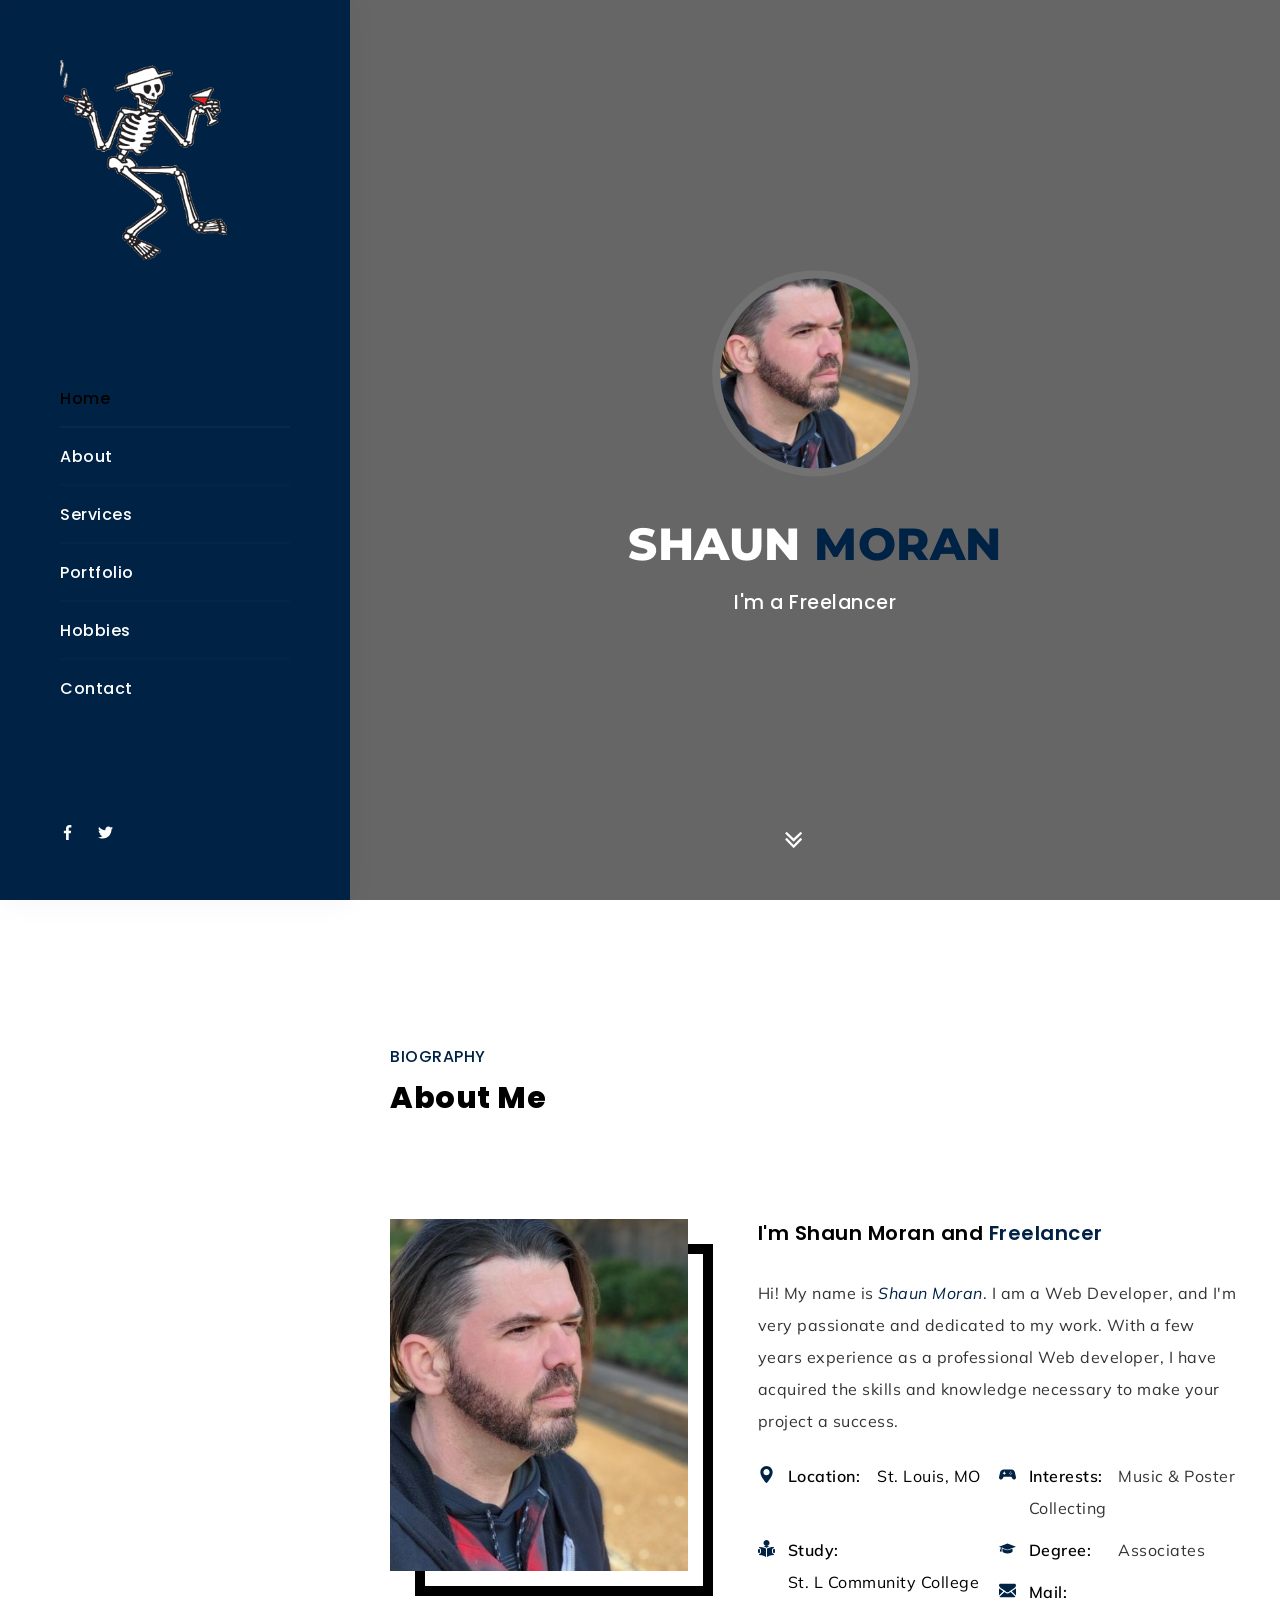
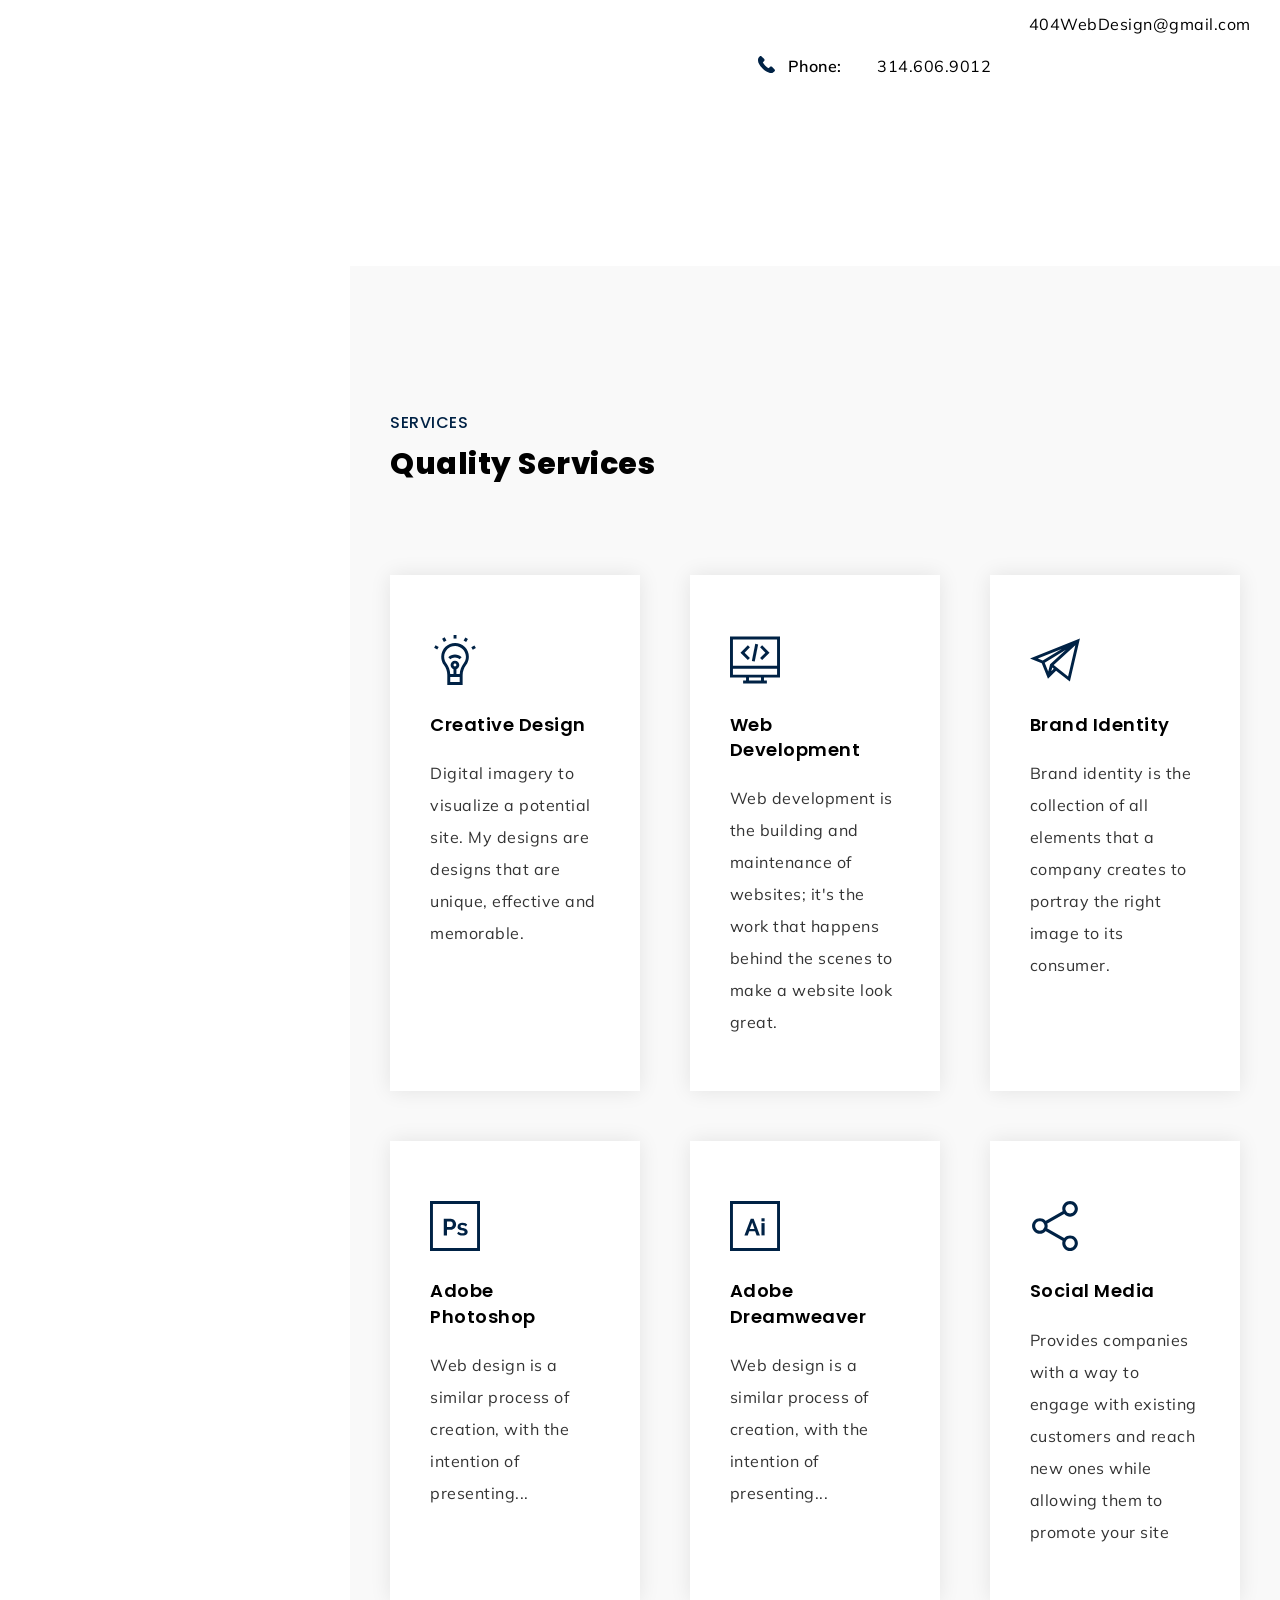
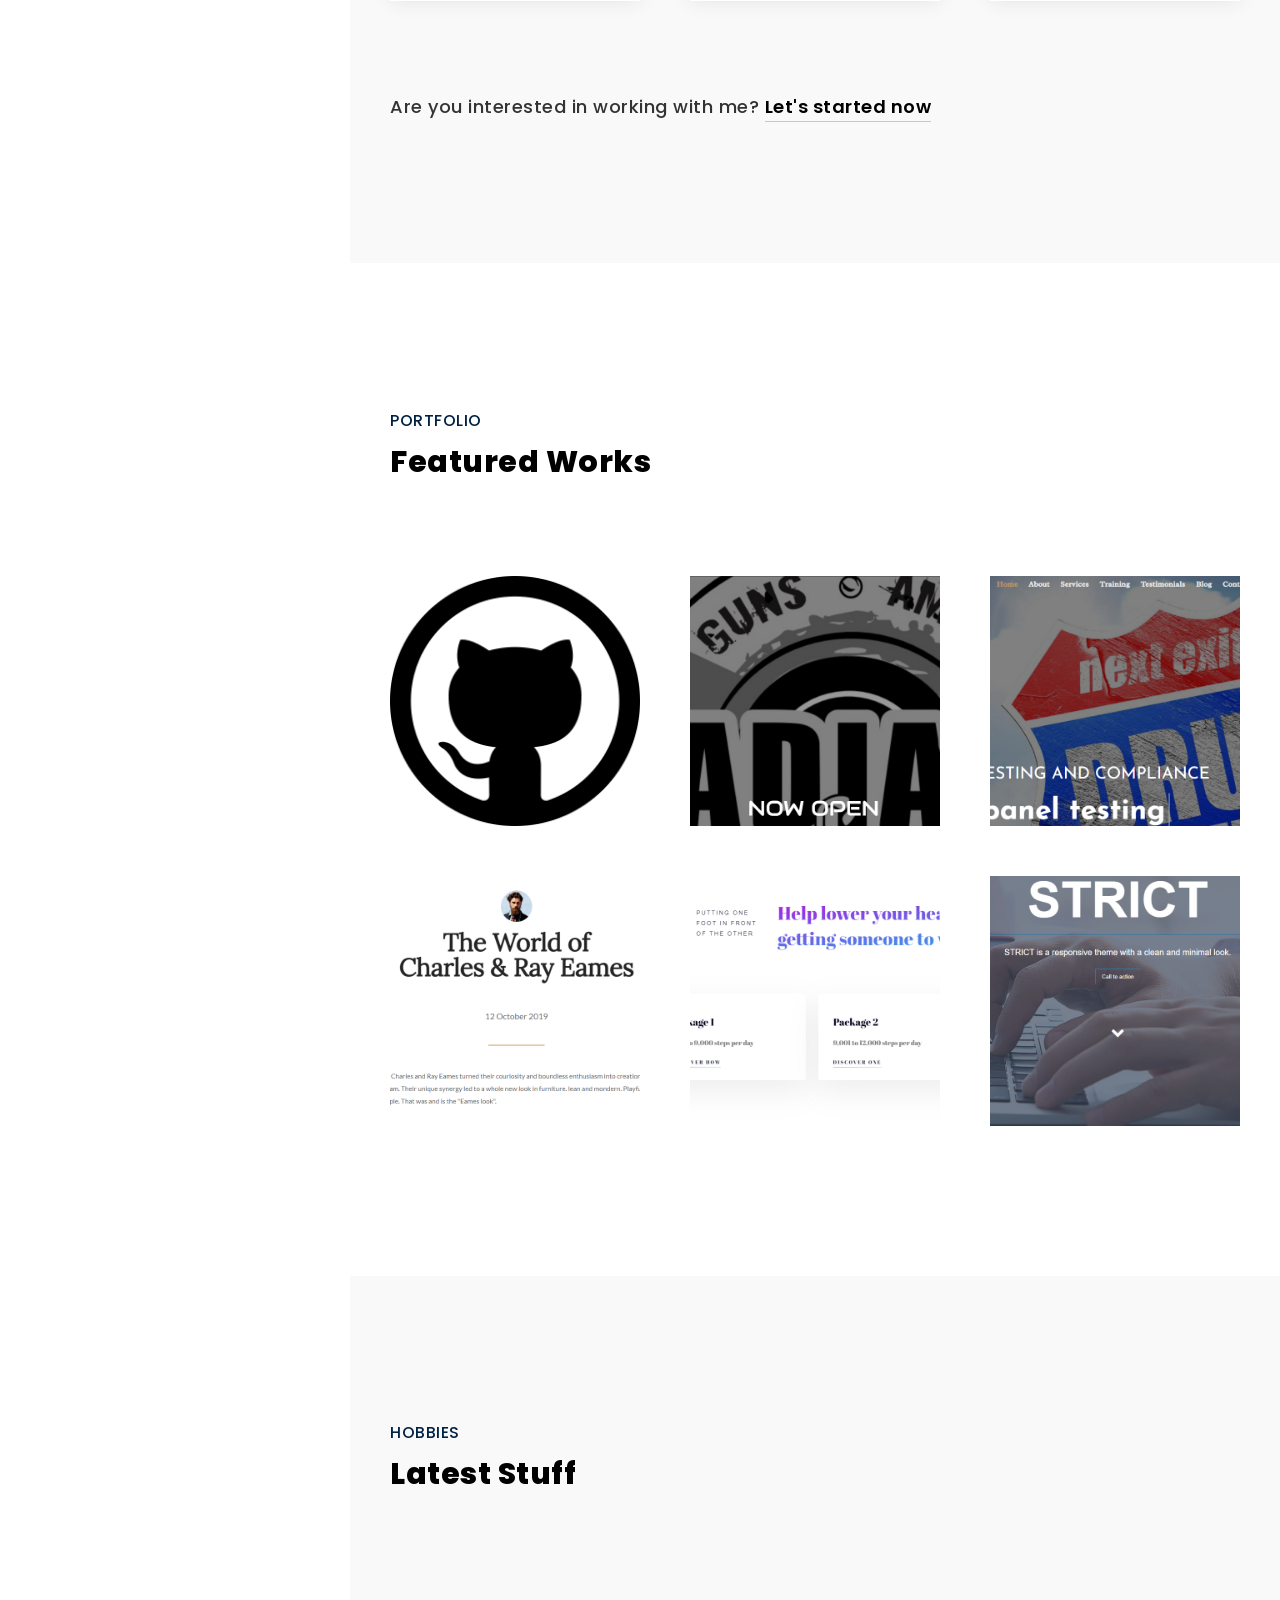
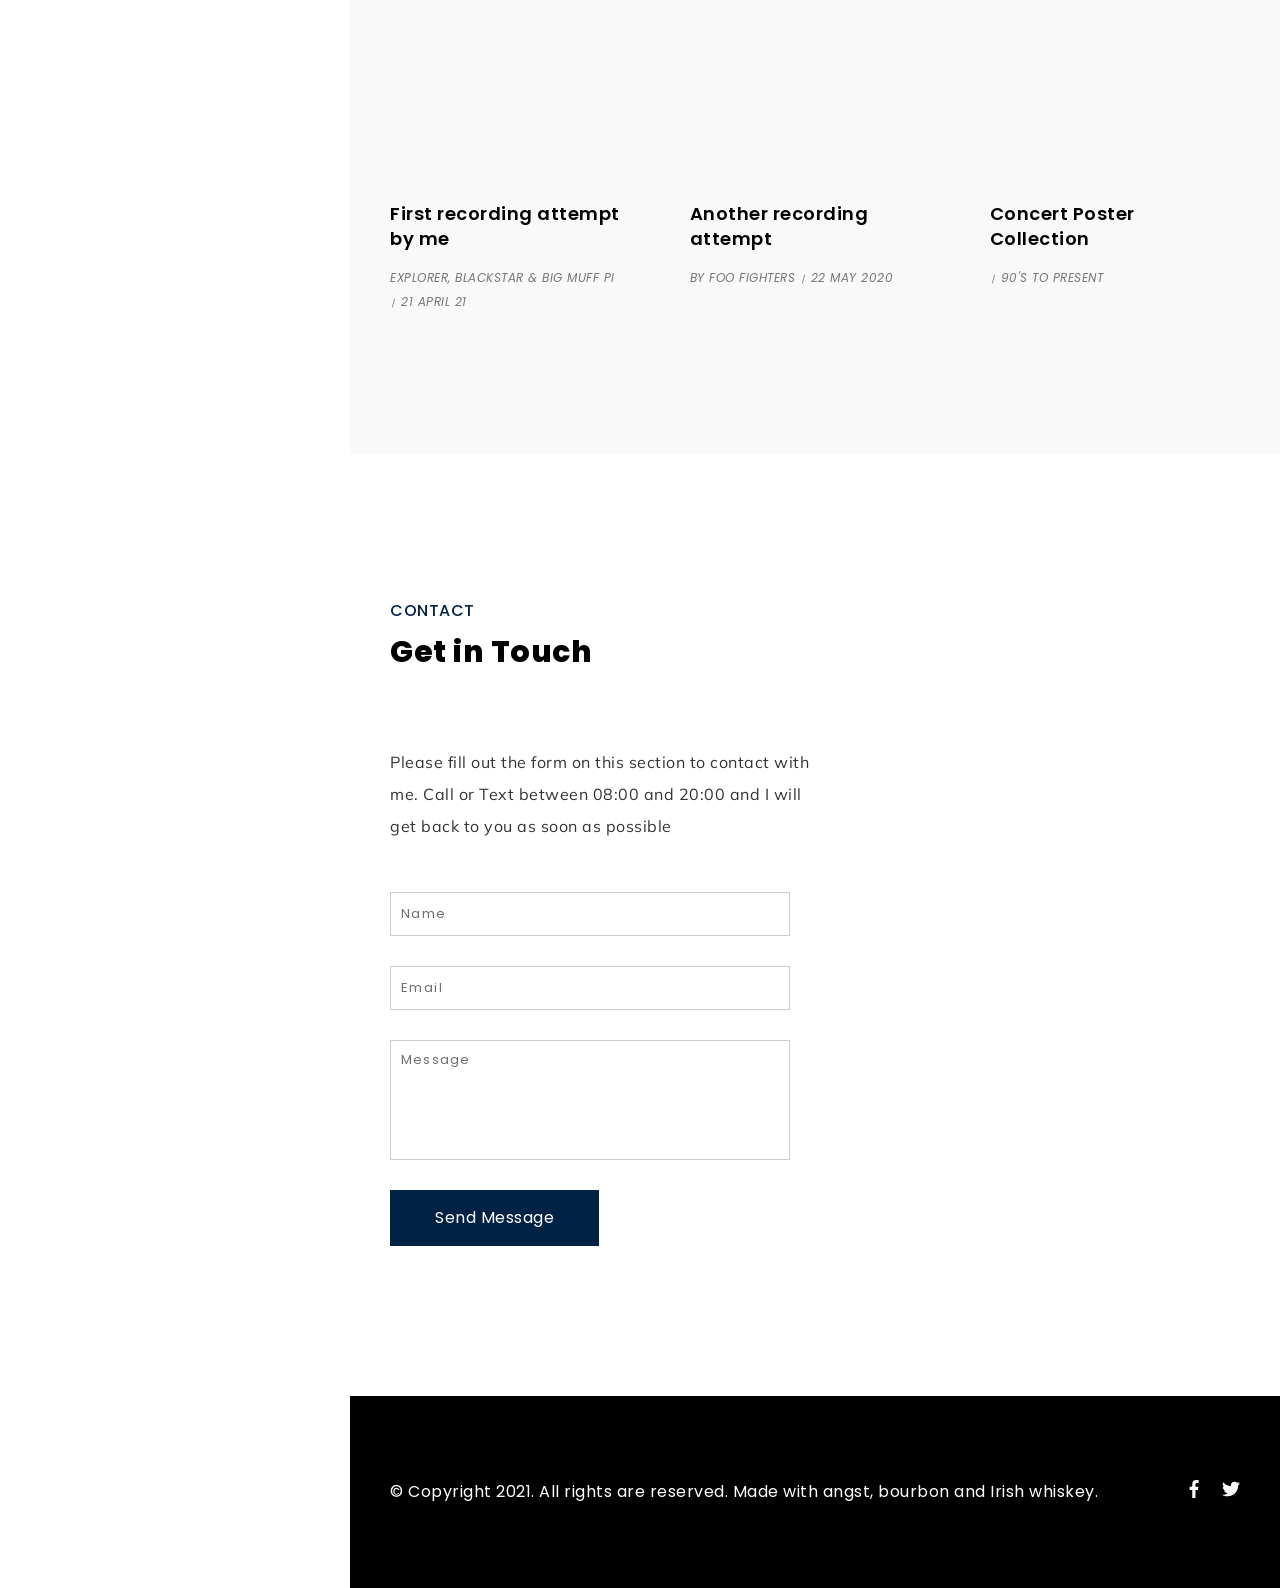
==== commit 4c2e099e: "lost count - changed folder names and deleted unnecessary files" ====
--- a/index.html
+++ b/index.html
@@ -577,7 +577,7 @@
                     <div class="list_inner">
                       <div class="image">
                         <img src="img/ratios/ratio-4-3.jpg" alt="" />
-                        <div class="main" data-img-url="img/news/1.jpg"></div>
+                        <div class="main" data-img-url="img/hobbies.1.jpg"></div>
                         <a class="arlo_tm_full_link" href="#"></a>
                       </div>
                       <div class="details">
@@ -635,7 +635,7 @@
                     <div class="list_inner">
                       <div class="image">
                         <img src="img/ratios/ratio-4-3.jpg" alt="" />
-                        <div class="main" data-img-url="img/news/2.jpg"></div>
+                        <div class="main" data-img-url="img/hobbies/2.jpg"></div>
                         <a class="arlo_tm_full_link" href="#"></a>
                       </div>
                       <div class="details">
@@ -690,7 +690,7 @@
                     <div class="list_inner">
                       <div class="image">
                         <img src="img/ratios/ratio-4-3.jpg" alt="" />
-                        <div class="main" data-img-url="img/news/3.jpg"></div>
+                        <div class="main" data-img-url="img/hobbies/3.jpg"></div>
                         <a class="arlo_tm_full_link" href="#"></a>
                       </div>
                       <div class="details">
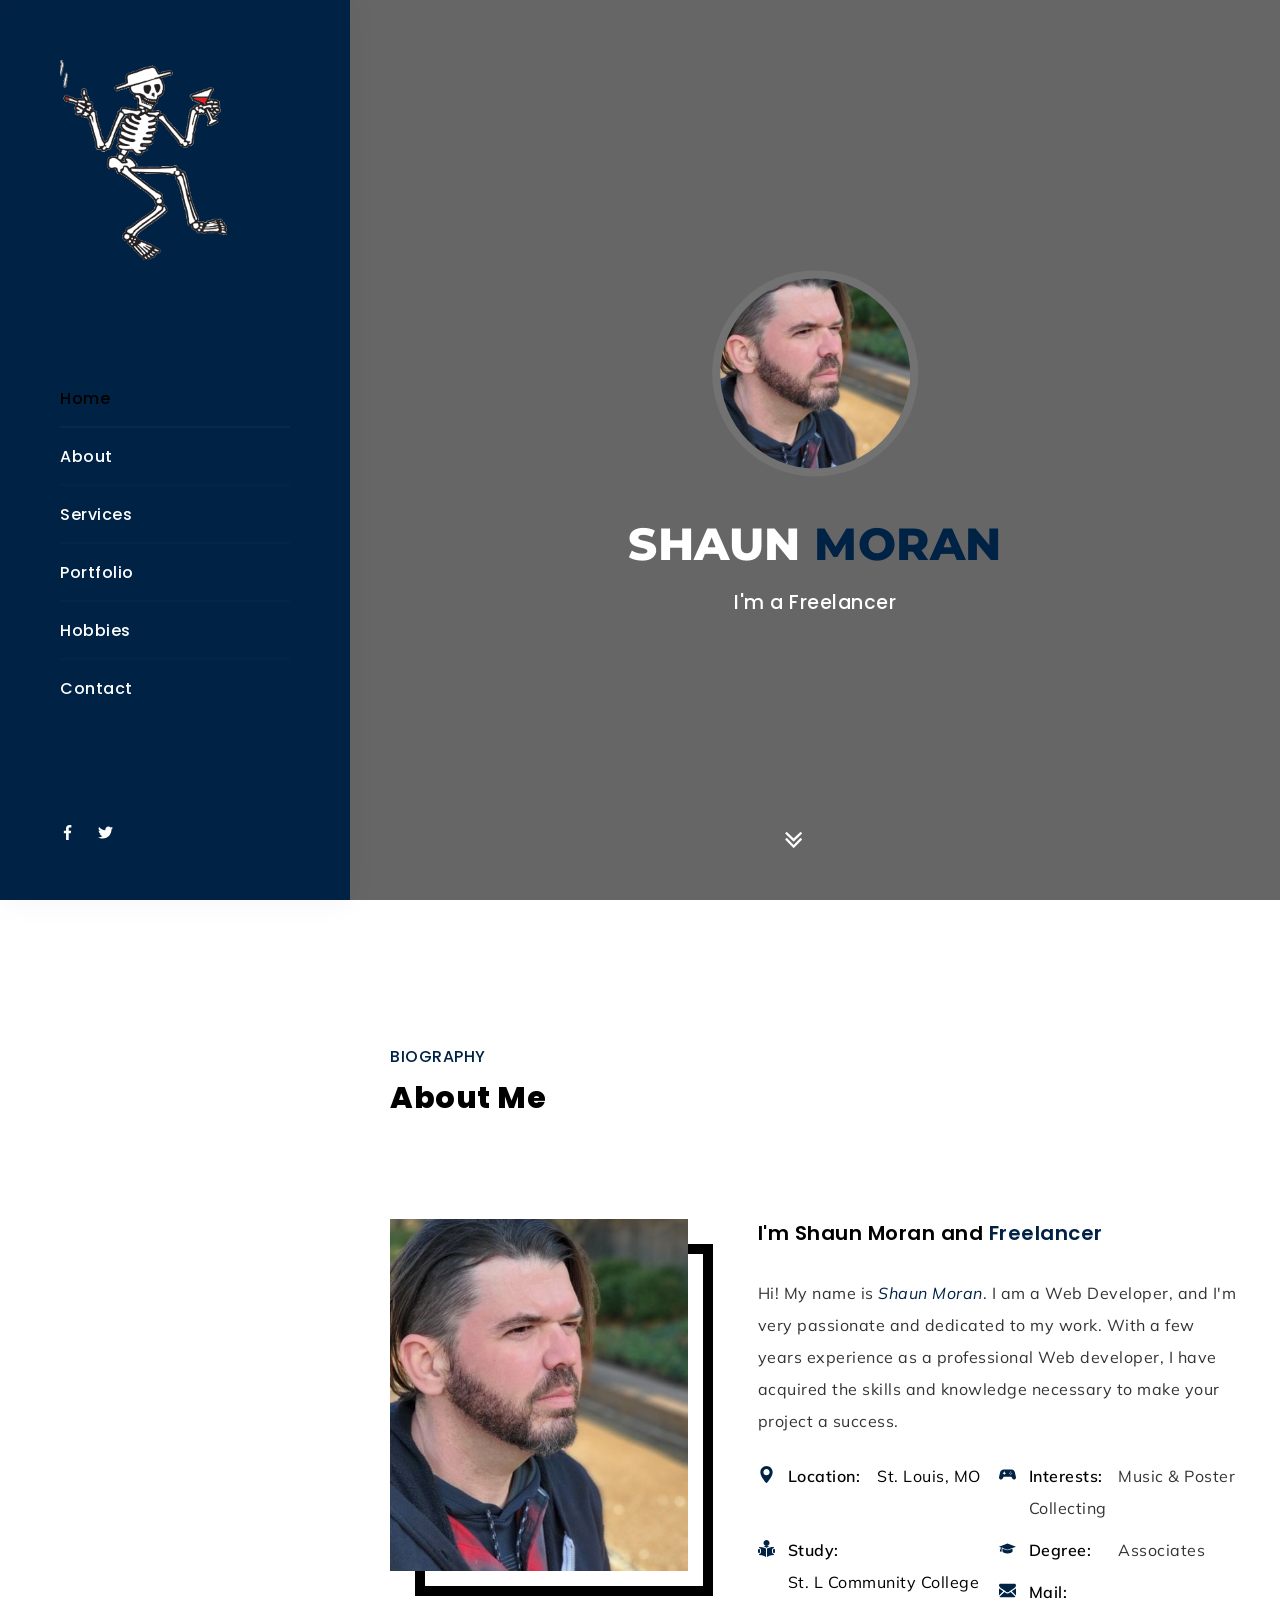
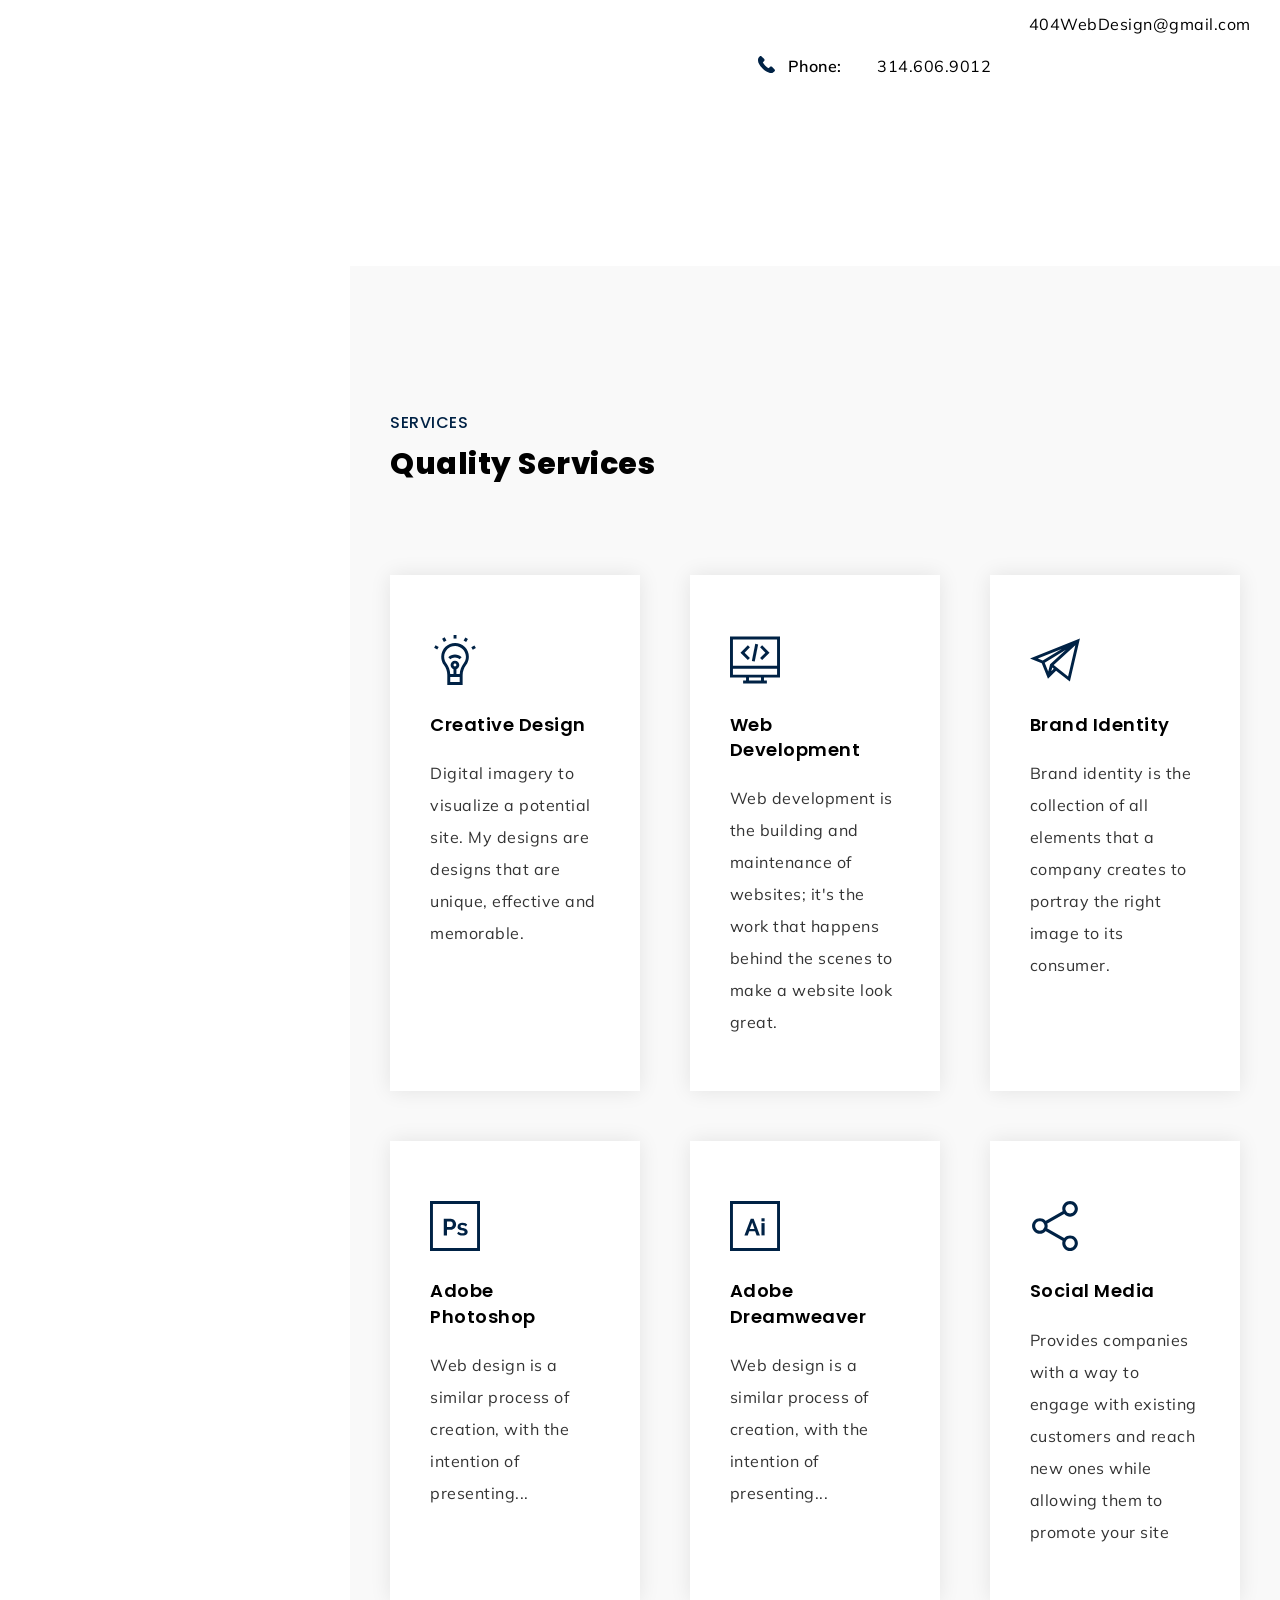
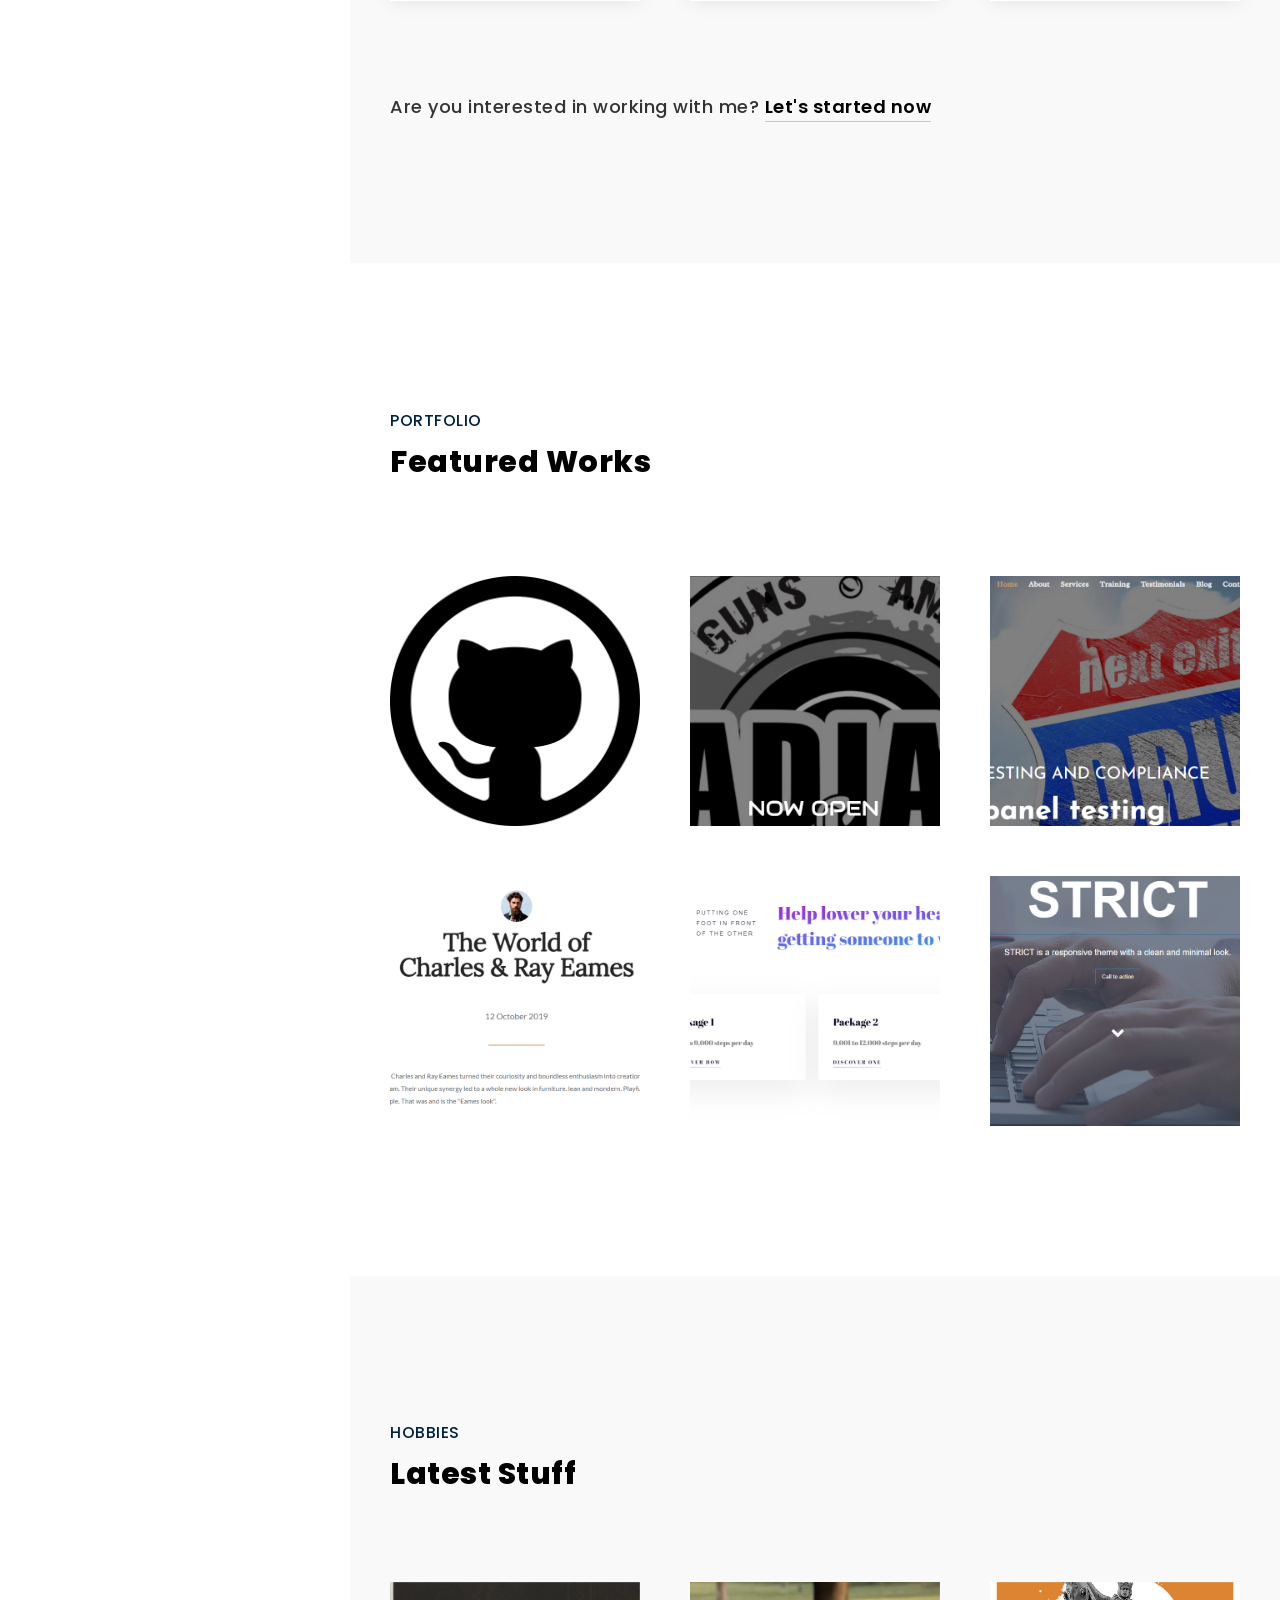
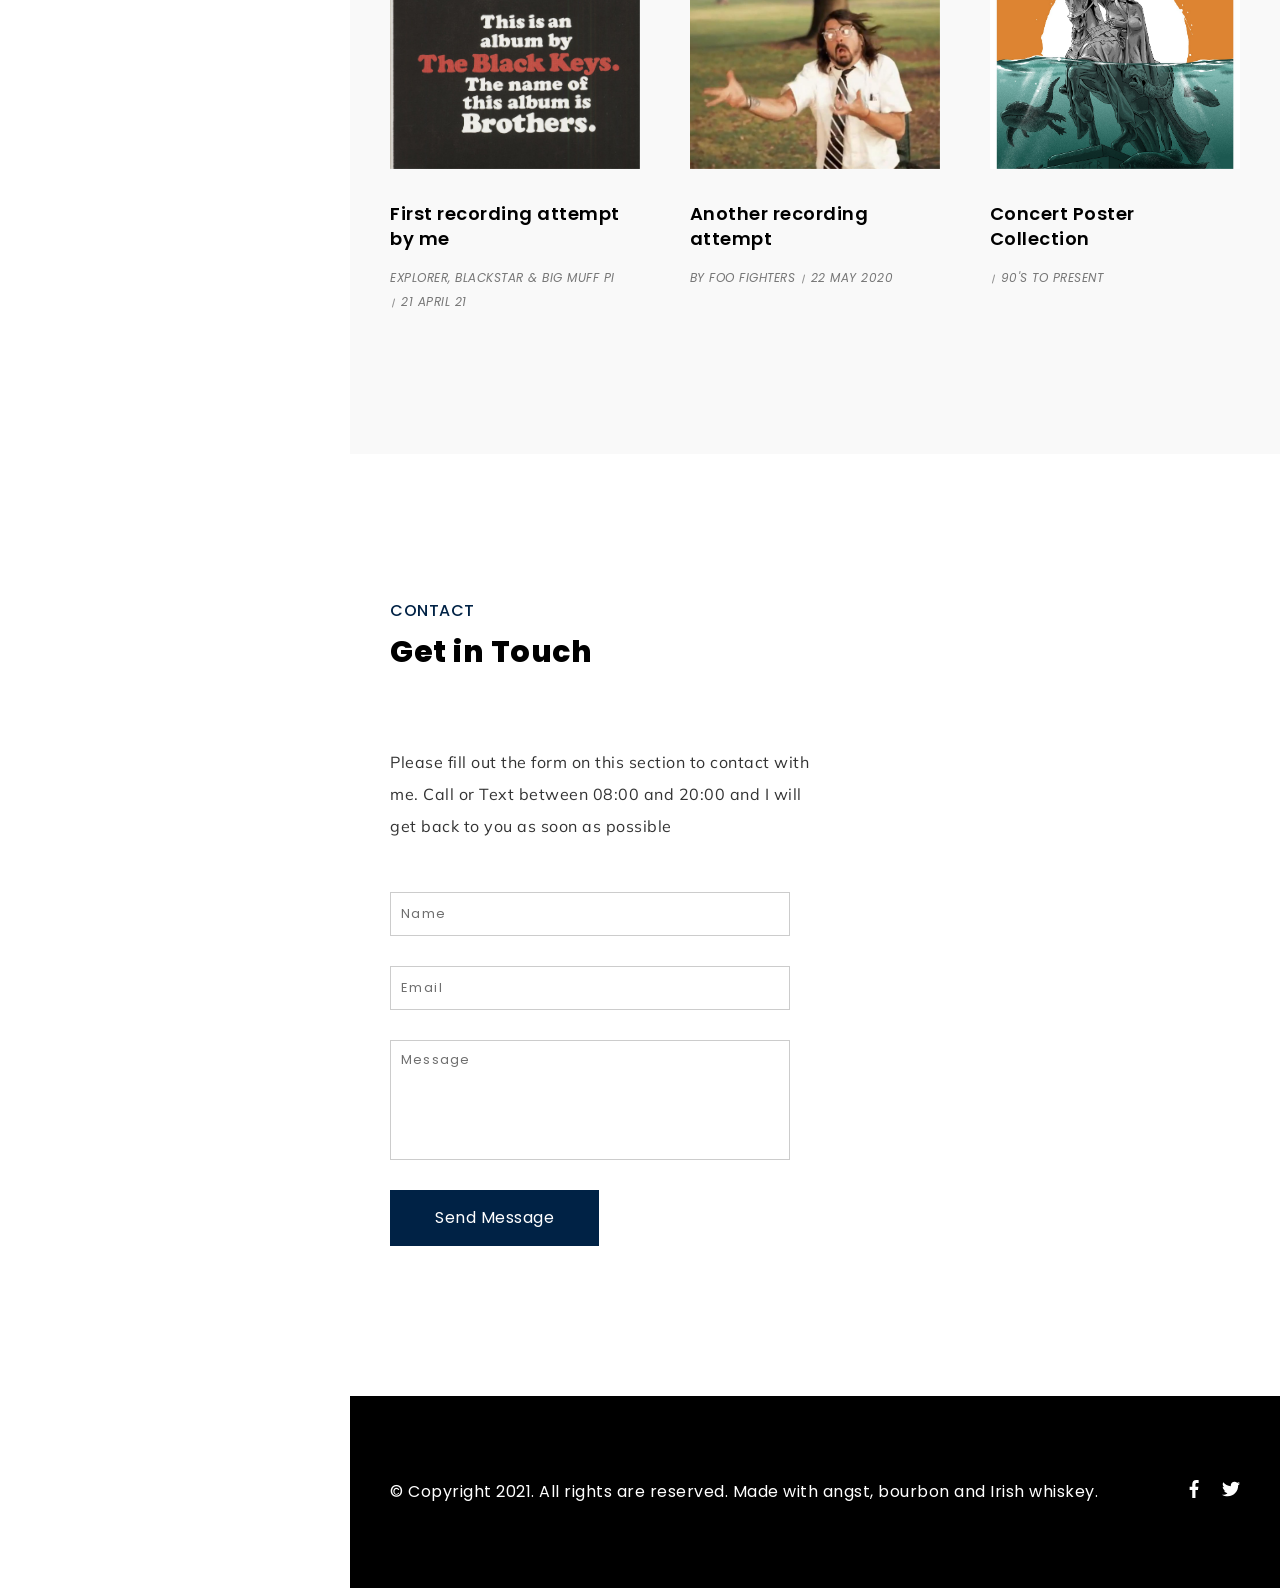
==== commit 0fff8245: "blah blah fixed broken image links" ====
--- a/index.html
+++ b/index.html
@@ -577,7 +577,10 @@
                     <div class="list_inner">
                       <div class="image">
                         <img src="img/ratios/ratio-4-3.jpg" alt="" />
-                        <div class="main" data-img-url="img/hobbies.1.jpg"></div>
+                        <div
+                          class="main"
+                          data-img-url="img/hobbies/1.jpg"
+                        ></div>
                         <a class="arlo_tm_full_link" href="#"></a>
                       </div>
                       <div class="details">
@@ -603,7 +606,7 @@
                         </audio>
 
                         <div>
-                         <!-- <button
+                          <!-- <button
                             onclick="document.getElementById('demo').play()"
                           >
                             Play
@@ -635,7 +638,10 @@
                     <div class="list_inner">
                       <div class="image">
                         <img src="img/ratios/ratio-4-3.jpg" alt="" />
-                        <div class="main" data-img-url="img/hobbies/2.jpg"></div>
+                        <div
+                          class="main"
+                          data-img-url="img/hobbies/2.jpg"
+                        ></div>
                         <a class="arlo_tm_full_link" href="#"></a>
                       </div>
                       <div class="details">
@@ -690,25 +696,44 @@
                     <div class="list_inner">
                       <div class="image">
                         <img src="img/ratios/ratio-4-3.jpg" alt="" />
-                        <div class="main" data-img-url="img/hobbies/3.jpg"></div>
+                        <div
+                          class="main"
+                          data-img-url="img/hobbies/3.jpg"
+                        ></div>
                         <a class="arlo_tm_full_link" href="#"></a>
                       </div>
                       <div class="details">
                         <h3 class="title">
-                          <a href="#"
-                            >Concert Poster Collection</a
-                          >
+                          <a href="#">Concert Poster Collection</a>
                         </h3>
                         <p class="date">
-                          <a href="https://expressobeans.com/members/collections.php?id=66961"></a>
+                          <a
+                            href="https://expressobeans.com/members/collections.php?id=66961"
+                          ></a>
                           <span>90's to Present</span>
                         </p>
                       </div>
                       <div class="description">
                         <p>
-                          After attending a concert at Wrigley Field in Chicago I started collecting concert posters.  While I was waiting in line at the merchandice booth, I noted 5 different posters for just 1 show.  Not being able to decide which one, I bought them all.  Little did I know that Sunday afternoon what I was really getting into.   After returning home, I started looking up posters for shows that I had gone to in the past.  Since then my wallet really hates me.  Some I buy because I was at that show.  Others, just because I like the art work, or the artist.  Either way its a fun, but expesive hobby.
+                          After attending a concert at Wrigley Field in Chicago
+                          I started collecting concert posters. While I was
+                          waiting in line at the merchandice booth, I noted 5
+                          different posters for just 1 show. Not being able to
+                          decide which one, I bought them all. Little did I know
+                          that Sunday afternoon what I was really getting into.
+                          After returning home, I started looking up posters for
+                          shows that I had gone to in the past. Since then my
+                          wallet really hates me. Some I buy because I was at
+                          that show. Others, just because I like the art work,
+                          or the artist. Either way its a fun, but expesive
+                          hobby.
                         </p>
-                        <p>You can check out somme of mmy colletion <a href="https://expressobeans.com/members/collections.php?id=66961">HERE</a>
+                        <p>
+                          You can check out somme of mmy colletion
+                          <a
+                            href="https://expressobeans.com/members/collections.php?id=66961"
+                            >HERE</a
+                          >
                         </p>
                         <div class="share">
                           <span>Share:</span>
@@ -729,7 +754,6 @@
                                   alt=""
                               /></a>
                             </li>
-                            
                           </ul>
                         </div>
                       </div>
@@ -904,6 +928,5 @@
     <![endif]-->
     <script src="js/plugins.js"></script>
     <script src="js/init.js"></script>
-   
   </body>
 </html>
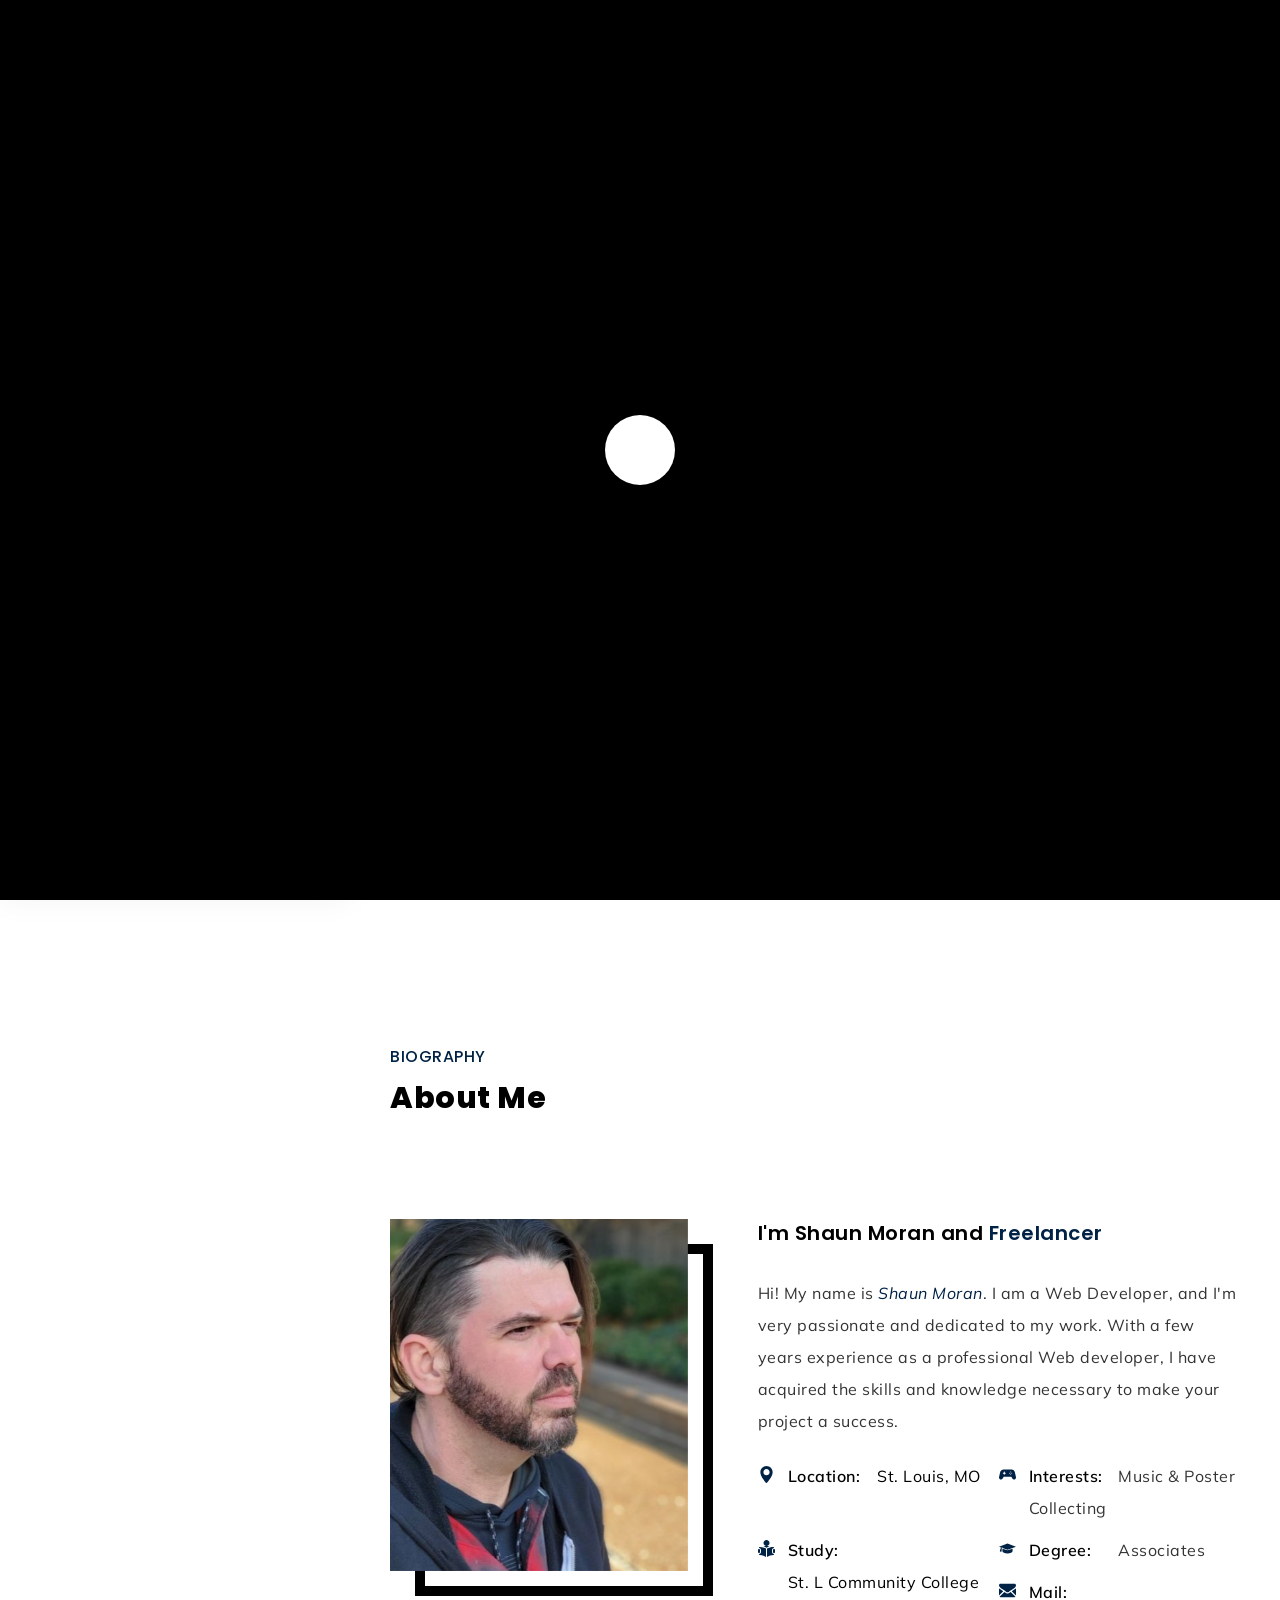
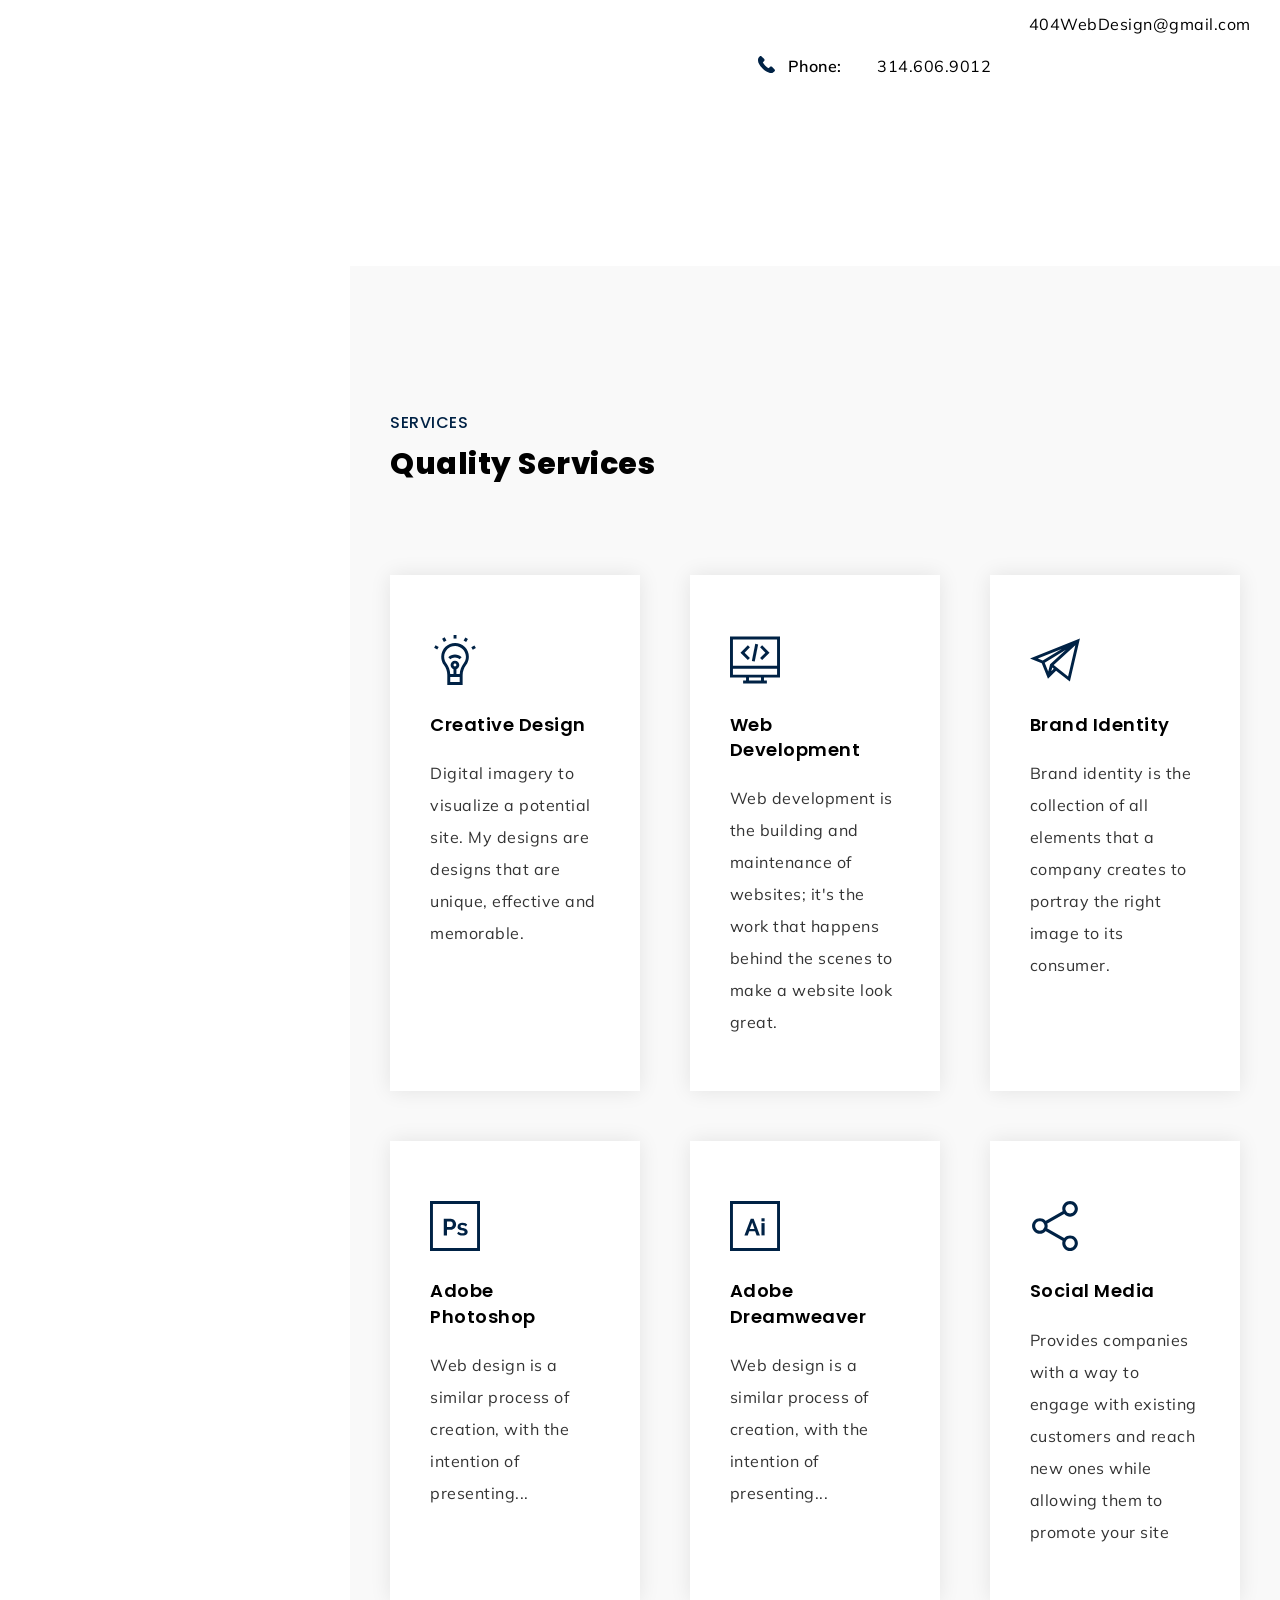
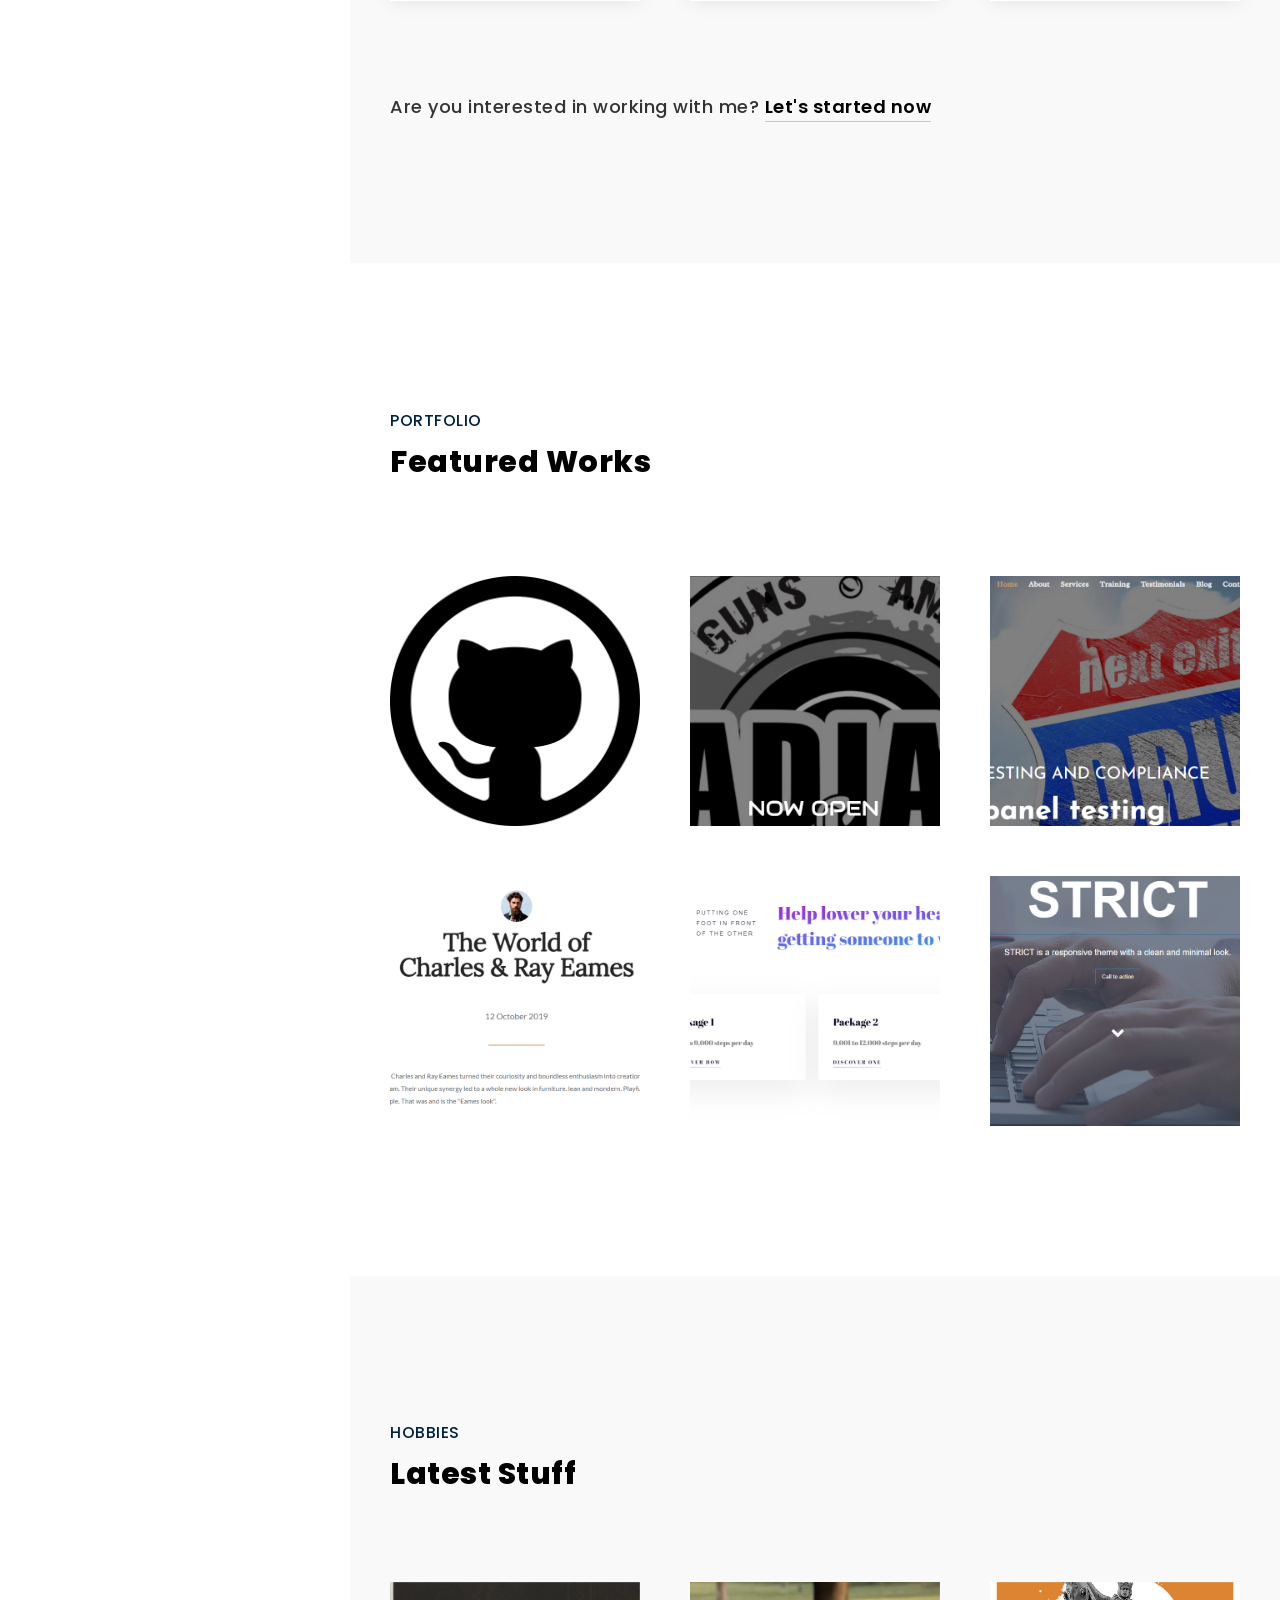
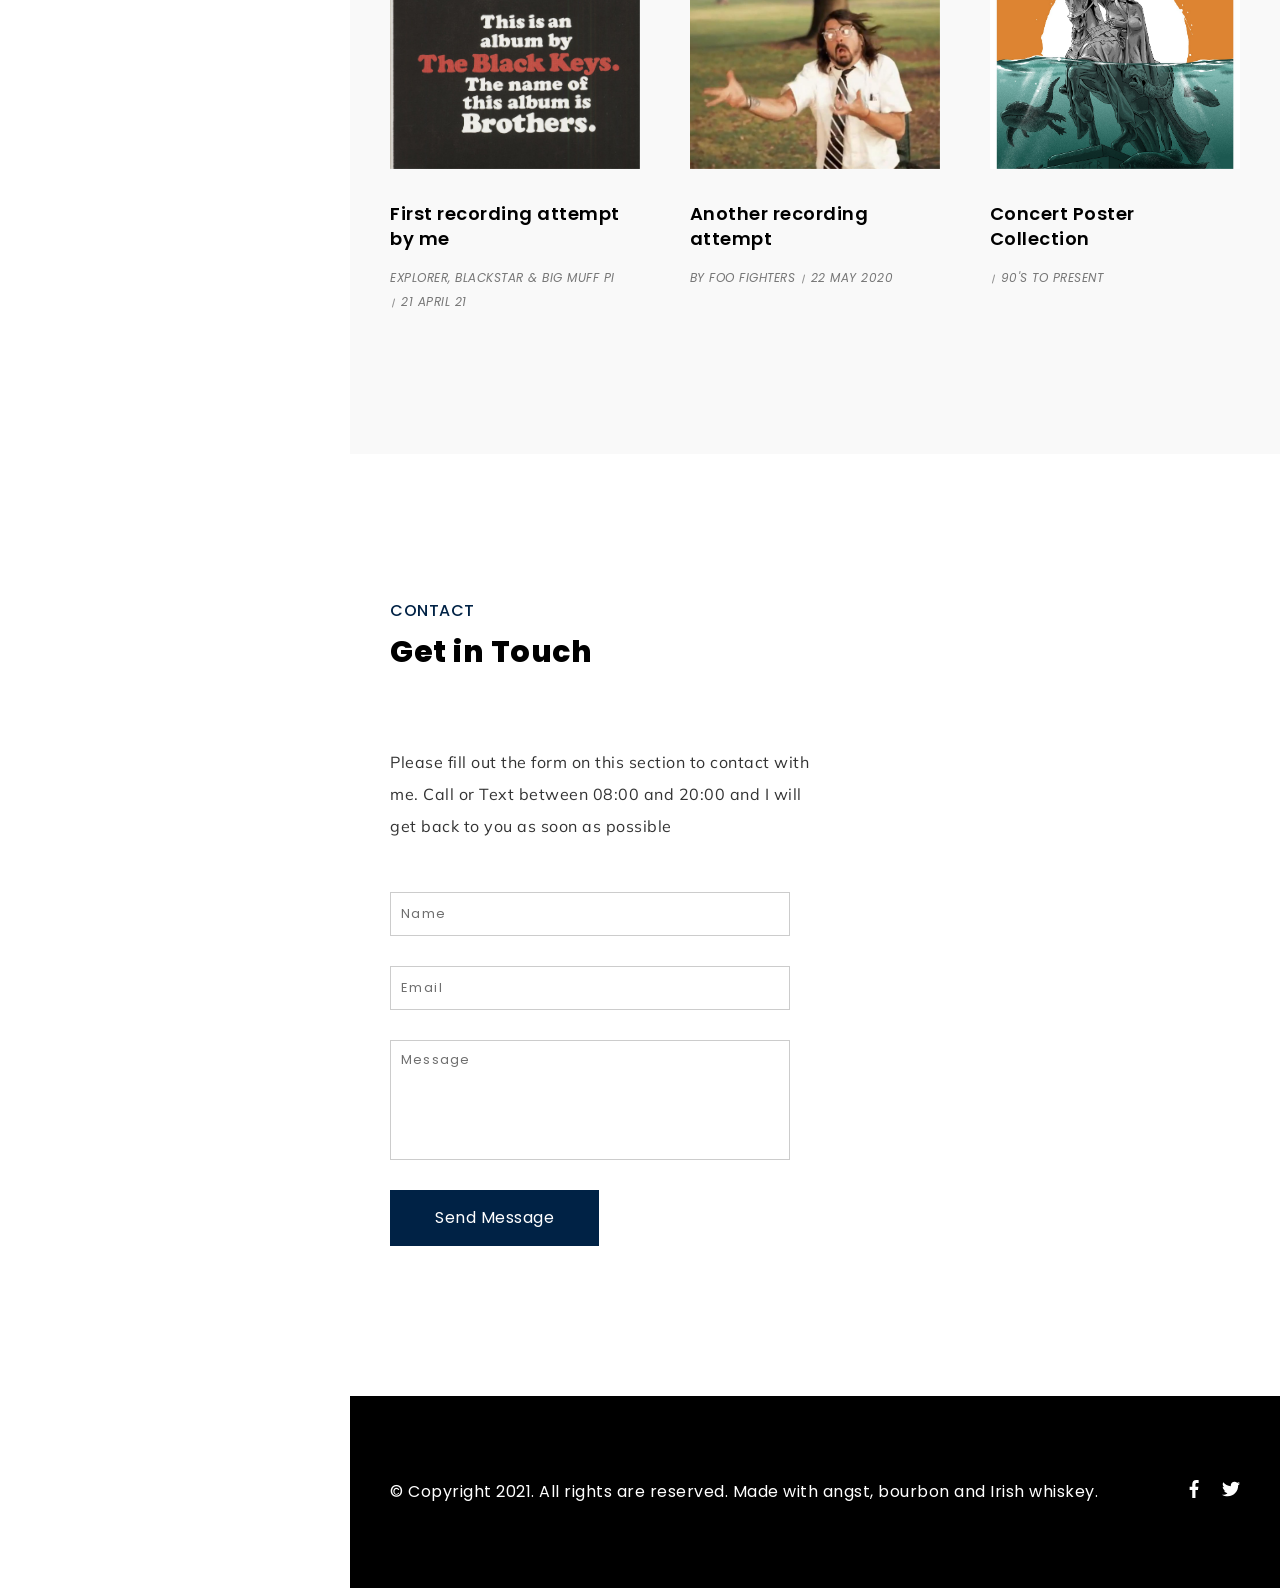
==== commit 235f5fe4: "fixed email link at bottom" ====
--- a/index.html
+++ b/index.html
@@ -825,7 +825,11 @@
                           ></textarea>
                         </div>
                         <div class="arlo_tm_button" data-color="dark">
-                          <a id="send_message" href="#">Send Message</a>
+                          <a
+                            id="send_message"
+                            href="mailto:404webdesign@gmail.com"
+                            >Send Message</a
+                          >
                         </div>
 
                         <!-- If you want change mail address to yours, just open "modal" folder >> contact.php and go to line 4 and change detail to yours.  -->
